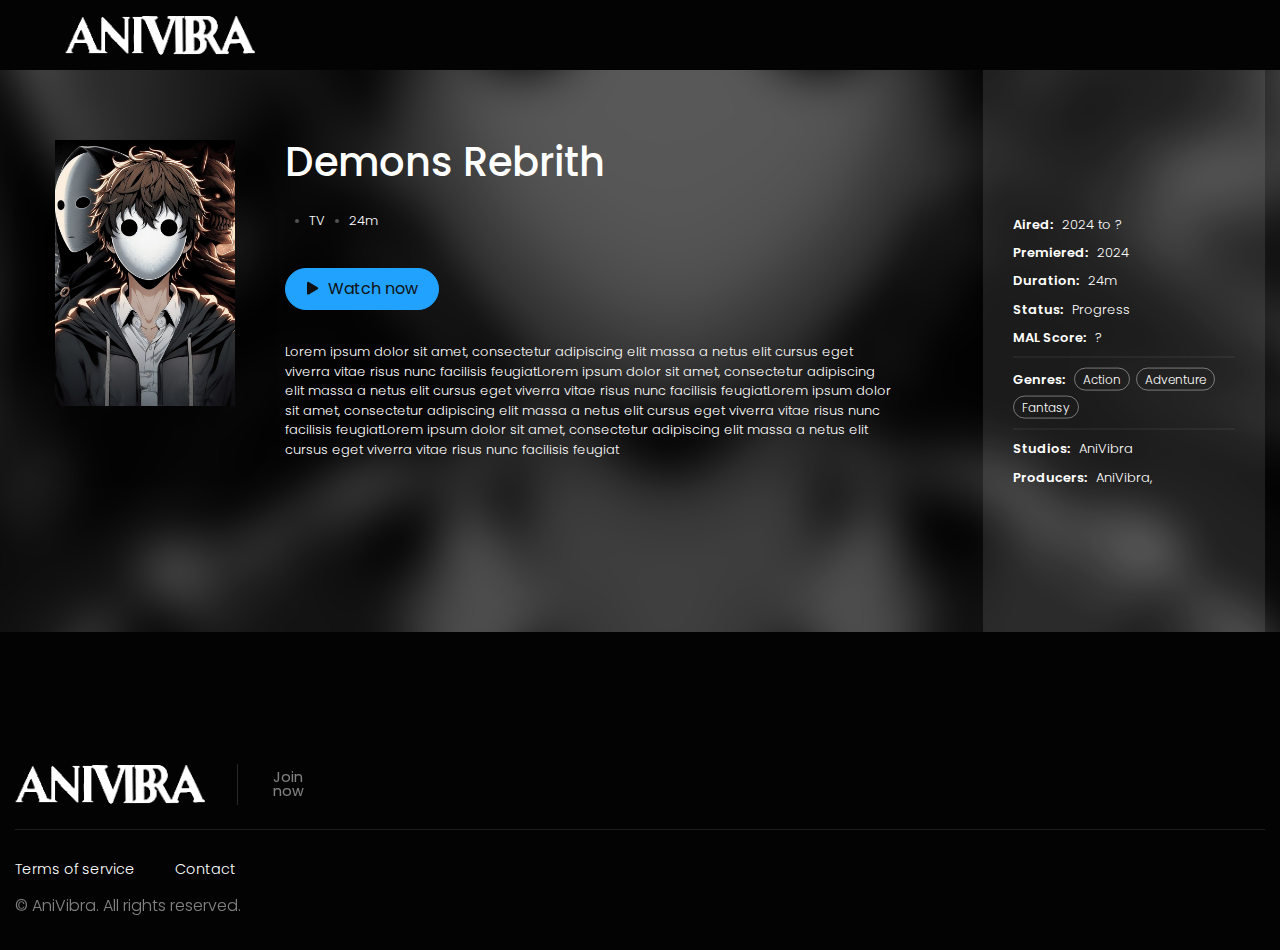
==== src/html/dr.html @ 93835336 "Add files via upload" ====
<!DOCTYPE html>
<html lang="en">
<head>
    <title>Watch Demon Rebrith English Sub/Dub online Free on AniVibra</title>
<meta http-equiv="Content-Type" content="text/html; charset=UTF-8"/>
<meta name="robots" content="index,follow"/>
<meta http-equiv="content-language" content="en"/>
<meta name="description" content="Best site to Demon Rebirth Leveling English Sub/Dub online Free and download Demon Rebirth English Sub/Dub anime."/>
<meta name="keywords" content="Demon Rebirth English Sub/Dub, free Demon Rebirth online, Demon Rebirth Leveling online, watch Demon Rebirth free, download Demon Rebirth anime, download Demon Rebirth free"/>
<meta property="og:type" content="website"/>
<meta property="og:url" content="https://anivibra.to/Demon-Rebirth"/>
<meta property="og:title" content="Watch Demon Rebirth English Sub/Dub online Free on AniVibra"/>
<meta property="og:image" content="https://aniwatchtv.to/images/capture.png"/>
<meta property="og:image:width" content="650">
<meta property="og:image:height" content="350">
<meta property="og:description" content="Offical site to watch Demon Rebirth online Free and download Demon Rebirth English Sub/Dub anime."/>
<meta name="viewport" content="width=device-width, initial-scale=1, minimum-scale=1, maximum-scale=1"/>
<meta name="apple-mobile-web-app-status-bar" content="#202125">
<meta name="theme-color" content="#202125">
<link rel="shortcut icon" href="/images/favicon.png?v=0.1" type="image/x-icon"/>
<link rel="apple-touch-icon" sizes="180x180" href="/favicon_io/apple-touch-icon.png">
<link rel="icon" type="image/png" sizes="32x32" href="/favicon_io/favicon-32x32.png">
<link rel="icon" type="image/png" sizes="16x16" href="/favicon_io/favicon-16x16.png">
<link rel="mask-icon" href="/favicon_io/favicon-32x32.png" color="#5bbad5">
<meta name="msapplication-TileColor" content="#da532c">
<link rel="icon" sizes="192x192" href="/favicon_io/android-chrome-192x192.png">
<link rel="icon" sizes="512x512" href="/favicon_io/android-chrome-512x512.png">
<link rel="manifest" href="/favicon_io/site.webmanifest">
<!-- Google tag (gtag.js) -->

   
    <script>
        window.dataLayer = window.dataLayer || [];
        function gtag(){dataLayer.push(arguments);}
        gtag('js', new Date());

        gtag('config', 'G-TDZ1PKD2GH');
    </script>
    <!-- Yandex.Metrika counter -->
  

<!--Begin: Stylesheet-->
<link rel="stylesheet" href="https://stackpath.bootstrapcdn.com/bootstrap/4.4.1/css/bootstrap.min.css">
<link rel="stylesheet" href="https://cdn.jsdelivr.net/npm/bootstrap-icons@1.10.3/font/bootstrap-icons.css">
<link rel="stylesheet" href="https://use.fontawesome.com/releases/v5.3.1/css/all.css">
<link rel="stylesheet" href="https://fonts.googleapis.com/icon?family=Material+Icons">
<link rel="stylesheet" href="/src/css/ss.css">
<!--End: Stylesheet-->
    <!--    <script src="https://video-serve.com/vidjs?tid=959171"></script>-->
</head>
<body>


        </li>
    </ul>
    <div class="clearfix"></div>
</div>
<div id="wrapper" data-id="18718" data-page="detail">
    <div id="header" class="">
    <div class="container">
      
        <a href="/src/html/inde.html" id="logo">
            <img src="/src/images/header.png" alt="AniWatch">
            <div class="clearfix"></div>
        </a>
       
        <div class="header-group">
          
        </div>
        
            <div id="pick_menu">
                <div class="pick_menu-ul">
                    <ul class="ulclear">
                        <li class="pmu-item pmu-item-home">
                            <a class="pmu-item-icon" href="/src/html/inde.html" title="Home">
                                <img src="/images/pick-home.svg" data-toggle="tooltip" data-placement="right"
                                     title="Home">
                            </a>
                        </li>
                        <li class="pmu-item pmu-item-movies">
                            <a class="pmu-item-icon" href="/movie" title="Movies">
                                <img src="/images/pick-movies.svg" data-toggle="tooltip" data-placement="right"
                                     title="Movies">
                            </a>
                        </li>
                        <li class="pmu-item pmu-item-show">
                            <a class="pmu-item-icon" href="/tv" title="TV Series">
                                <img src="/images/pick-show.svg" data-toggle="tooltip" data-placement="right"
                                     title="TV Series">
                            </a>
                       
                        </li>
                    </ul>
                </div>
            </div>
        
        <div id="header_right"></div>
      
        <div class="clearfix"></div>
    </div>
</div>
<div class="clearfix"></div>
    <!--Begin: Main-->
    <div id="main-wrapper" class="layout-page layout-page-detail">
        <!-- Detail -->
        <div id="ani_detail">
            <div class="ani_detail-stage">
                <div class="container">
                    <div class="anis-cover-wrap">
                        <div class="anis-cover"
                             style="background-image: url(/src/images/br1.png)"></div>
                    </div>
                    <div class="anis-content">
                        <div class="anisc-poster">
                            <div class="film-poster">
                                
                                <img src="/src/images/br1.png" class="film-poster-img">
                                
                                  
                                
                            </div>
                        </div>
                        <div class="anisc-detail">
                            <div class="prebreadcrumb">
                                <nav aria-label="breadcrumb">
                             
                                </nav>
                            </div>
                            <h2 class="film-name dynamic-name"
                                data-jname="Ore dake Level Up na Ken">Demons Rebrith</h2>
                            <div id="mal-sync"></div>
                            <div class="film-stats">
                                <div class="tick">


    <span class="dot"></span>
    <span class="item">TV</span>
    <span class="dot"></span>
    <span class="item">24m</span>
    <div class="clearfix"></div>
</div>
                            </div>

                            <div class="film-buttons">
                                
                                    <a href="/src/html/inde.html"
                                       class="btn btn-radius btn-primary btn-play"><i
                                                class="fas fa-play mr-2"></i>Watch now</a>
                                
                                <div class="dr-fav" id="watch-list-content"></div>
                            </div>
                            <div class="film-description m-hide">
                                <div class="text">
                                    Lorem ipsum dolor sit amet, consectetur adipiscing elit massa a netus elit cursus eget viverra vitae risus nunc facilisis feugiatLorem ipsum dolor sit amet, consectetur adipiscing elit massa a netus elit cursus eget viverra vitae risus nunc facilisis feugiatLorem ipsum dolor sit amet, consectetur adipiscing elit massa a netus elit cursus eget viverra vitae risus nunc facilisis feugiatLorem ipsum dolor sit amet, consectetur adipiscing elit massa a netus elit cursus eget viverra vitae risus nunc facilisis feugiat
                                </div>
                            </div>
                            
                            <div class="share-buttons share-buttons-min mt-3">
                                <div class="share-buttons-block" style="padding-bottom: 0 !important;">
                                    <div class="share-icon"></div>
                                    <div class="sbb-title mr-3">
                                        
                                     
                                    </div>
                                    
                                    <div class="clearfix"></div>
                                </div>
                            </div>
                        </div>
                        <div class="anisc-info-wrap">
                            <div class="anisc-info">
                                <div class="item item-title w-hide">
                                    <span class="item-head">Overview:</span>
                                    <div class="text">
                                        Ten years ago, "the Gate" appeared and connected the real world with the realm of magic and monsters. To combat these vile beasts, ordinary people received superhuman powers and became known as "Hunters." Twenty-year-old Sung Jin-Woo is one such Hunter, but he is known as the "World's Weakest," owing to his pathetic power compared to even a measly E-Rank. Still, he hunts monsters tirelessly in low-rank Gates to pay for his mother's medical bills.  However, this miserable lifestyle changes when Jin-Woo—believing himself to be the only one left to die in a mission gone terribly wrong—awakens in a hospital three days later to find a mysterious screen floating in front of him. This "Quest Log" demands that Jin-Woo completes an unrealistic and intense training program, or face an appropriate penalty. Initially reluctant to comply because of the quest's rigor, Jin-Woo soon finds that it may just transform him into one of the world's most fearsome Hunters.
                                    </div>
                                </div>
                               
                                
                                   
                                
                                <div class="item item-title">
                                    <span class="item-head">Aired:</span>
                                    <span class="name">2024 to ?</span>
                                </div>
                                <div class="item item-title">
                                    <span class="item-head">Premiered:</span>
                                    <span class="name"> 2024</span>
                                </div>
                                <div class="item item-title">
                                    <span class="item-head">Duration:</span>
                                    <span class="name">24m</span>
                                </div>
                                <div class="item item-title">
                                    <span class="item-head">Status:</span>
                                    <span class="name">Progress</span>
                                </div>
                                <div class="item item-title">
                                    <span class="item-head">MAL Score:</span>
                                    <span class="name">?</span>
                                </div>
                                
                                    <div class="item item-list">
                                        <span class="item-head">Genres:</span>
                                        
                                            <a href="/genre/action"
                                               title="Action">Action</a>
                                        
                                            <a href="/genre/adventure"
                                               title="Adventure">Adventure</a>
                                        
                                            <a href="/genre/fantasy"
                                               title="Fantasy">Fantasy</a>
                                        
                                    </div>
                                
                                
                                    <div class="item item-title">
                                        <span class="item-head">Studios:</span>
                                        
                                            <a class="name"
                                               href="/producer/a-1-pictures">AniVibra</a>
                                        
                                    </div>
                                
                                
                                    <div class="item item-title">
                                        <span class="item-head">Producers:</span>
                                        
                                            <a class="name"
                                               href="/producer/aniplex">AniVibra</a>,
                                      
                                    </div>
                            
           


                            </div>
                            <div class="clearfix"></div>
                        </div>
                    </div>
                </section>
                <div class="clearfix"></div>
            </div>
           
    
</section>
            </div>
            <div class="clearfix"></div>
        </div>
    </div>
    <div id="footer">
    <div id="footer-about">
        <div class="container">
            <div class="footer-top">
                <a href="/src/html/inde.html" class="footer-logo">
                    <img src="/src/images/header.png" alt="AniWatch">
                    <div class="clearfix"></div>
                </a>
                <div class="footer-joingroup">
                    <div class="anw-group">
                        <div class="zrg-title"><span class="top">Join now</span><span
                                    class="bottom">AniWatch Group</span>
                        </div>
                        <div class="zrg-list">
                            <div class="item"><a href="#" target="_blank"
                                                 
                        
                                 class=><i ></i></a>
                            </div>
                            <div class="item"><a href="https://twitter.com/AniwatchTV" target="_blank"
                                               ></i></a>
                            </div>
                        </div>
                        <div class="clearfix"></div>
                    </div>
                </div>
                <div class="clearfix"></div>
            </div>
            <div class="footer-az">
              
                <div class="clearfix"></div>
            </div>
            <div class="footer-links">
                <ul class="ulclear">
                    <li><a href="/terms" title="Terms of service">Terms of service</a></li>

                    <li><a href="/contact" title="Contact">Contact</a></li>

                </ul>
                <div class="clearfix"></div>
            </div>
           
            <p class="copyright">© AniVibra. All rights reserved.</p>
        </div>
    </div>
</div>
<div class="modal fade premodal" id="actionModal" tabindex="-1" aria-labelledby="exampleModalLabel"
     aria-hidden="true"></div>
<div id="totop"><i class="fas fa-chevron-up"></i></div>
</div>
<!--Begin: Modal-->
<div class="modal fade premodal premodal-video" id="modalpromotion" tabindex="-1" role="dialog"
     aria-labelledby="modalpromotiontitle" aria-hidden="true">
    <div class="modal-dialog modal-dialog-centered" role="document">
        <div class="modal-content">
            <div class="modal-header">
                <h5 class="modal-title"></h5>
                <button type="button" class="close" data-dismiss="modal" aria-label="Close">
                    <span aria-hidden="true">&times;</span>
                </button>
            </div>
            <div class="modal-body">
                <div class="embed-responsive embed-responsive-16by9">
                    <iframe class="embed-responsive-item" src="" id="if-promotion-src"
                            allowfullscreen></iframe>
                </div>
            </div>
        </div>
    </div>
</div>
<div class="modal fade premodal premodal-login" id="modallogin" tabindex="-1" role="dialog"
     aria-labelledby="modallogintitle" aria-hidden="true">
    <div class="modal-dialog modal-dialog-centered" role="document">
        <div class="modal-content">
            <div class="tab-content">
                <div id="modal-tab-login" class="tab-pane active">
                    <div class="modal-header">
                        <h5 class="modal-title" id="modallogintitle">Welcome back!</h5>
                        <button type="button" class="close" data-dismiss="modal" aria-label="Close">
                            <span aria-hidden="true">&times;</span>
                        </button>
                    </div>
                    <div class="modal-body">
                        <div class="alert alert-danger mb-3" id="login-error" style="display: none;"></div>
                        <form class="preform" id="login-form" method="post">
                            <div class="form-group">
                                <label class="prelabel" for="email">Email address</label>
                                <input type="email" class="form-control" id="email" placeholder="name@email.com" name="email" required>
                            </div>
                            <div class="form-group">
                                <label class="prelabel" for="password">Password</label>
                                <input type="password" class="form-control" id="password" placeholder="Password" name="password" required>
                            </div>
                            <div class="form-check custom-control custom-checkbox">
                                <div class="float-left">
                                    <input type="checkbox" class="custom-control-input" name="remember" value="1" id="remember" checked>
                                    <label class="custom-control-label" for="remember">Remember me</label>
                                </div>
                                <div class="float-right">
                                    <a href="javascript:;" class="link-highlight text-forgot forgot-tab-link">Forgot password?</a>
                                </div>
                                <div class="clearfix"></div>
                            </div>
                            <div data-theme="dark" class="g-recaptcha mb-3 mt-3" id="login-recaptcha"></div>
                            <div class="form-group login-btn mb-0">
                                <button id="btn-login" class="btn btn-primary btn-block">Login</button>
                                <div class="loading-relative" id="login-loading" style="display: none;">
                                    <div class="loading">
                                        <div class="span1"></div>
                                        <div class="span2"></div>
                                        <div class="span3"></div>
                                    </div>
                                </div>
                            </div>
                        </form>
                    </div>
                    <div class="modal-footer text-center">
                        Don't have an account? <a class="link-highlight register-tab-link" title="Register">Register</a> or <a class="link-highlight verify-tab-link" title="Account Verification">Verify</a>
                    </div>
                </div>
                <div id="modal-tab-register" class="tab-pane fade">
                    <div class="modal-header">
                        <h5 class="modal-title" id="modallogintitle2">Create an Account</h5>
                        <button type="button" class="close" data-dismiss="modal" aria-label="Close">
                            <span aria-hidden="true">&times;</span>
                        </button>
                    </div>
                    <div class="modal-body">
                        <div class="alert alert-danger mb-3" id="register-error" style="display: none;"></div>
                        <div class="alert alert-success mb-3" id="register-success" style="display: none;">
                            An email has been sent to your email address containing an activation link. Please check your email and click on the link to activate your account (It may get in the email spam box).
                        </div>
                        <form class="preform" method="post" id="register-form">
                            <div class="form-group">
                                <label class="prelabel" for="re-username">Your name</label>
                                <input type="text" class="form-control" id="re-username" placeholder="Name" name="name" required>
                            </div>
                            <div class="form-group">
                                <label class="prelabel" for="re-email">Email address</label>
                                <input type="email" class="form-control" id="re-email" placeholder="name@email.com" name="email" required>
                            </div>
                            <div class="form-group">
                                <label class="prelabel" for="re-password">Password</label>
                                <input type="password" class="form-control" id="re-password" placeholder="Password" name="password" required>
                            </div>
                            <div class="form-group">
                                <label class="prelabel" for="re-confirmpassword">Confirm Password</label>
                                <input type="password" class="form-control" id="re-confirmpassword"
                                       placeholder="Confirm Password" required>
                            </div>
                            <div data-theme="dark" class="g-recaptcha mb-3" id="register-recaptcha"></div>
                            <div class="form-group login-btn mb-0">
                                <button id="btn-register" class="btn btn-primary btn-block">Register</button>
                                <div class="loading-relative" id="register-loading" style="display: none;">
                                    <div class="loading">
                                        <div class="span1"></div>
                                        <div class="span2"></div>
                                        <div class="span3"></div>
                                    </div>
                                </div>
                            </div>
                        </form>
                    </div>
                    <div class="modal-footer text-center">
                        Have an account? <a class="link-highlight login-tab-link" title="Login">Login</a>
                    </div>
                </div>
                <div id="modal-tab-forgot" class="tab-pane fade">
                    <div class="modal-header">
                        <h5 class="modal-title" id="modallogintitle3">Reset Password</h5>
                        <button type="button" class="close" data-dismiss="modal" aria-label="Close">
                            <span aria-hidden="true">&times;</span>
                        </button>
                    </div>
                    <div class="modal-body" style="padding-bottom: 20px;">
                        <form class="preform" method="post" id="forgot-form">
                            <div class="alert alert-success mb-3" id="forgot-success" style="display:none"></div>
                            <div class="alert alert-danger mb-3" id="forgot-error" style="display:none"></div>
                            <div class="form-group">
                                <label class="prelabel" for="forgot-email">Your Email</label>
                                <input required type="text" class="form-control" id="forgot-email" name="email" placeholder="name@email.com">
                            </div>
                            <div data-theme="dark" class="g-recaptcha mb-3" id="forgot-recaptcha"></div>
                            <div class="form-group login-btn mb-0">
                                <button class="btn btn-primary btn-block">Submit</button>
                                <div class="loading-relative" id="forgot-loading" style="display: none;">
                                    <div class="loading">
                                        <div class="span1"></div>
                                        <div class="span2"></div>
                                        <div class="span3"></div>
                                    </div>
                                </div>
                            </div>
                        </form>
                    </div>
                    <div class="modal-footer text-center">
                        <a class="link-highlight login-tab-link" title=""><i class="fas fa-angle-left mr-2"></i>Back to Sign-in</a>
                    </div>
                </div>
                <div id="modal-tab-verify" class="tab-pane fade">
                    <div class="modal-header">
                        <h5 class="modal-title" id="modallogintitle3">Send Verification Email</h5>
                        <button type="button" class="close" data-dismiss="modal" aria-label="Close">
                            <span aria-hidden="true">&times;</span>
                        </button>
                    </div>
                    <div class="modal-body" style="padding-bottom: 20px;">
                        <form class="preform" method="post" id="verify-form">
                            <div class="alert alert-success mb-3" id="verify-success" style="display:none"></div>
                            <div class="alert alert-danger mb-3" id="verify-error" style="display:none"></div>
                            <div class="form-group">
                                <label class="prelabel" for="verify-email">Your Email</label>
                                <input required type="text" class="form-control" id="verify-email" name="email" placeholder="name@email.com">
                            </div>
                            <div data-theme="dark" class="g-recaptcha mb-3" id="verify-recaptcha"></div>
                            <div class="form-group login-btn mb-0">
                                <button class="btn btn-primary btn-block">Submit</button>
                                <div class="loading-relative" id="verify-loading" style="display: none;">
                                    <div class="loading">
                                        <div class="span1"></div>
                                        <div class="span2"></div>
                                        <div class="span3"></div>
                                    </div>
                                </div>
                            </div>
                        </form>
                    </div>
                    <div class="modal-footer text-center">
                        <a class="link-highlight login-tab-link" title=""><i class="fas fa-angle-left mr-2"></i>Back to Sign-in</a>
                    </div>
                </div>
            </div>
        </div>
    </div>
</div>
<div class="modal fade premodal premodal-characters" id="modalcharacters" tabindex="-1" role="dialog"
     aria-labelledby="modalcharacterstitle" aria-hidden="true">
    <div class="modal-dialog modal-dialog-centered" role="document">
        <div class="modal-content">
            <div class="modal-header">
                <h5 class="modal-title text-left" id="modalcharacterstitle">Characters & Voice Actors</h5>
                <button type="button" class="close" data-dismiss="modal" aria-label="Close">
                    <span aria-hidden="true">&times;</span>
                </button>
            </div>
            <div class="modal-body">
                <div class="modal-characters">
                    <div id="characters-content"></div>
                </div>
            </div>
        </div>
    </div>
</div>
<!--End: Modal-->

    <script>var recaptchaSiteKey = '6Ldh6vAmAAAAAH7BbCmHGKNabF4g0Mk5_dIleJm_',
            recaptchaV2SiteKey = '6Lfz6fAmAAAAAKZdTpHpGUfe5OUYvosjXcpasbCd';</script>
    <script src="https://www.google.com/recaptcha/  .js?render=6Ldh6vAmAAAAAH7BbCmHGKNabF4g0Mk5_dIleJm_&hl=en"></script>

<script type="text/javascript"
       
        async="async"></script>
<script src="https://cdn.socket.io/4.5.4/socket.io.min.js"
        integrity="sha384-/KNQL8Nu5gCHLqwqfQjA689Hhoqgi2S84SNUxC3roTe4EhJ9AfLkp8QiQcU8AMzI"
        crossorigin="anonymous"></script>
<script type="text/javascript" src="/js/app.min.js?v=1.4"></script>
<script>
    if ('serviceWorker' in navigator) {
        window.addEventListener('load', function () {
            navigator.serviceWorker.register('/sw.js?v=0.5');
        });
    }
    $('.anime-request-link').click(function (e) {
        e.preventDefault();
        if (isLoggedIn) {
            window.location.href = $(this).attr('href');
        } else {
            $('#modallogin').modal('show');
        }
    });
</script>


<script id="syncData" type="application/json">
    {
        "page":"anime",
        "name":"Solo Leveling",
        "anime_id":"18718",
        "mal_id":"52299",
        "anilist_id":"151807",
        "series_url":"https://aniwatchtv.to/solo-leveling-18718",
        "selector_position":"#mal-sync"
    }
</script>
<script>
    $('.block_area-promotions-list .item').click(function () {
        $('#if-promotion-src').attr('src', $(this).data('src'));
        $('#modalpromotion .modal-title').text($(this).data('title'));
    });
    $('#modalpromotion').on('hide.bs.modal', function () {
        $('#if-promotion-src').attr('src', '');
    });
</script>
 <script>// Disable right-click context menu
    document.addEventListener('contextmenu', function(e) {
      e.preventDefault();
    });
    
    // Disable F12 key, Ctrl+Shift+I, Ctrl+Shift+J, Ctrl+Shift+C, and Ctrl+U
    document.onkeydown = function(e) {
      if (e.key === 'F12' || (e.ctrlKey && e.shiftKey && (e.key === 'I' || e.key === 'J' || e.key === 'C')) || (e.ctrlKey && e.key === 'U')) {
        e.preventDefault();
        return false;
      }
    };</script>
 
</script>
</body>
</html>
---- src/css/ss.css ----
@charset "utf-8";@import url(https://fonts.googleapis.com/css2?family=Poppins:wght@300;400;500;600&display=swap);html {
    position: relative
}

body {
    background: #030303;
    font-family: Poppins,Arial;
    color: #fff;
    font-size: 16px;
    line-height: 1.5em;
    font-weight: 300;
    padding: 0;
    margin: 0;
    -webkit-text-size-adjust: none
}

a {
    color: #fff;
    text-decoration: none!important;
    outline: 0;
    -moz-outline: none
}

a:hover {
    color: #21a2ff
}

.btn,button {
    font-weight: 400;
    font-size: 16px;
    padding: .5rem 1rem
}

.btn-sm {
    font-size: 14px
}

.btn-lg {
    font-size: 18px
}

b,strong {
    font-weight: 500
}

h1,h2,h3,h4,h5,h6 {
    font-weight: 500
}

.btn-radius {
    border-radius: 30px
}

.btn-focus,.btn-primary,.btn-tab.active {
    background: #21a2ff!important;
    color: #111!important;
    border-color: #21a2ff!important;
    box-shadow: none!important
}

.btn-focus:hover,.btn-primary:hover,.btn-tab.active:hover {
    background: #21a2ff!important;
    border-color: #21a2ff!important
}

.btn-secondary,.btn-tab {
    background: #56565b!important;
    border-color: #56565b!important;
    color: #fff
}

.btn-secondary:hover,.btn-tab:hover {
    background: #6a6a71!important;
    border-color: #6a6a71!important
}

.btn-blank {
    background: 0 0;
    color: #aaa
}

.btn-blank:hover {
    background: rgba(255,255,255,.1);
    color: #fff
}

.btn-tab {
    font-size: 14px;
    padding-left: 15px;
    padding-right: 15px
}

.btn-light {
    background: #fff;
    border-color: #fff;
    color: #111!important
}

.btn-trans {
    background: 0 0!important;
    color: #fff!important
}

.btn-clear {
    padding: 0!important;
    background: 0 0!important;
    box-shadow: none!important;
    color: #fff!important;
    opacity: .5
}

.btn-clear:hover {
    opacity: .8
}

.sbtn-sm {
    padding: .4rem .8rem;
    font-size: 13px;
    border-radius: .3rem
}

.sbtn {
    padding: .6rem 1rem;
    font-size: 14px;
    border-radius: .4rem
}

.dot {
    width: 4px;
    height: 4px;
    border-radius: 50%;
    background: rgba(255,255,255,.3);
    display: inline-block;
    margin: 3px 6px
}

.h2-heading {
    font-size: 2em!important;
    margin-bottom: 0
}

.mb-0 {
    margin-bottom: 0!important
}

.center-block.pending-block .username,.chatbox_-room .item .ic_text .name,.chatbox_-room .item.item-user strong,.live__-wrap .item .live-info .owner .uc-info strong,.ls___-detail .live-owner .user-created .uc-name {
    text-overflow: ellipsis;
    white-space: nowrap;
    overflow: hidden;
    max-width: 100%
}

.iframe16x9 {
    width: 100%;
    position: relative;
    padding-bottom: 56.25%
}

.iframe16x9 iframe {
    position: absolute;
    top: 0;
    left: 0;
    right: 0;
    bottom: 0;
    width: 100%!important;
    height: 100%!important
}

.film-poster-ahref i,.film-poster-ahref:after,.film-poster-ahref:before,.film-poster-img,.preform.preform-dark .form-control,.trending-list {
    transition: all .5s ease 0s;
    -webkit-transition: all .5s ease 0s;
    -moz-transition: all .5s ease 0s
}

#header.header-home,#sidebar_menu,.block-rating .button-rate,.film-poster-ahref:after,.flw-item,.live-thumbnail-img,.lv-list .item,.profile-avatar,.rep-in .btn i,.toggle-onoff,.toggle-onoff>span,div.detail .is-info>div {
    transition: all .2s ease 0s;
    -webkit-transition: all .2s ease 0s;
    -moz-transition: all .2s ease 0s
}

.block_area,.film-poster,.nav-item,.nav-item>a,.search-content input.search-input {
    position: relative
}

.film-poster {
    width: 100%;
    padding-bottom: 148%;
    position: relative;
    overflow: hidden;
    background-color: rgba(255,255,255,.1);
    display: block
}

.film-poster .film-poster-img,.item-cover-img {
    position: absolute;
    width: 100%;
    height: 100%;
    object-fit: cover;
    left: 0;
    top: 0;
    right: 0;
    bottom: 0
}

.highlight-text {
    color: #ffdd95
}

.mat-icon {
    display: inline-flex;
    vertical-align: bottom
}

.zrc-icon {
    width: 16px;
    line-height: 16px;
    text-align: center;
    display: inline-block;
    border-radius: 50%;
    background-color: #777;
    box-shadow: 0 0 3px 3px #aaa inset;
    color: #fff;
    font-weight: 700;
    font-size: 10px
}

.zrc-icon:before {
    content: "Z";
    font-style: normal
}

.container {
    max-width: 1800px;
    width: 100%
}

#wrapper {
    width: 100%;
    position: relative;
    margin: 0 auto;
    padding-top: 100px;
    overflow-y: hidden
}

#header {
    background: #030303;
    height: 70px;
    position: fixed;
    top: 0;
    left: 0;
    right: 0;
    z-index: 102;
    padding: 0;
    backdrop-filter: blur(10px)
}

#header .container {
    position: relative;
    padding-left: 15px
}

#header #logo {
    display: block;
    height: 40px;
    margin: 15px 25px 15px 50px;
    float: left
}

#header #logo img {
    height: 100%;
    width: auto
}

#header #logo span {
    line-height: 40px;
    font-size: 20px;
    font-weight: 600;
    color: #fff!important
}

#mobile_menu {
    padding: 0;
    color: #fff;
    cursor: pointer;
    position: absolute;
    top: 15px;
    z-index: 4;
    width: 40px;
    height: 40px;
    text-align: center;
    left: 6px;
    background: 0 0;
    border-radius: 3px
}

#mobile_menu.active i,#mobile_search.active i {
    color: #ffdd95
}

#mobile_menu i {
    font-size: 24px;
    line-height: 40px;
    height: 40px
}

#mobile_search {
    float: right;
    position: relative;
    width: 30px;
    height: 30px;
    margin: 20px 5px;
    text-align: center;
    display: none;
    cursor: pointer
}

#mobile_search i {
    font-size: 20px;
    line-height: 30px;
    height: 30px
}

#header_menu {
    height: 65px;
    margin: 0;
    float: left
}

#header_menu .container {
    position: relative
}

#header_menu ul.header_menu-list {
    list-style: none;
    padding: 0;
    display: block
}

#header_menu ul.header_menu-list .nav-item {
    display: inline-block;
    margin: 0 5px;
    position: relative
}

#header_menu ul.header_menu-list .nav-item>a {
    height: 65px;
    line-height: 65px;
    margin: 0;
    padding: 0 20px;
    color: #fff;
    display: inline-block;
    font-size: 14px;
    font-weight: 400;
    letter-spacing: 1px;
    text-transform: uppercase
}

#header_menu ul.header_menu-list .nav-item:hover>a {
    color: #ffdd95
}

#header_menu ul.header_menu-list .nav-item.active>a:before {
    content: "";
    width: 100%;
    height: 3px;
    background: #ffdd95;
    position: absolute;
    bottom: 0;
    left: 0;
    right: 0
}

#header_menu .header_menu-sub {
    position: absolute;
    top: 65px;
    left: 0;
    width: 700px;
    background: #333;
    z-index: 102;
    box-shadow: 0 0 3px rgba(0,0,0,.1)
}

#header_menu .header_menu-sub ul.sub-menu {
    padding: 10px;
    text-align: left;
    list-style: none;
    overflow: hidden;
    margin-left: -1%;
    margin-right: -1%
}

#header_menu .header_menu-sub ul.sub-menu li {
    width: 23%;
    float: left;
    margin: 0 1%
}

#header_menu .header_menu-sub ul.sub-menu li a {
    height: 30px;
    color: #ccc;
    line-height: 30px;
    padding: 0 10px;
    display: block;
    font-size: 15px;
    white-space: nowrap;
    max-width: 100%;
    overflow: hidden;
    text-overflow: ellipsis
}

#header_menu .header_menu-sub ul.sub-menu li:hover a {
    background: #ffdd95;
    color: #111!important
}

.header-group {
    float: left;
    height: 40px;
    margin: 15px 0;
    margin-left: 30px;
    text-align: left
}

.anw-group {
    position: relative
}

.anw-group .zrg-title {
    float: left;
    margin-right: 20px
}

.anw-group .zrg-title .top {
    display: block;
    margin-bottom: 0;
    font-weight: 400;
    opacity: .5;
    width: 38px;
    line-height: 1;
    padding: 6px 0
}

.anw-group .zrg-title .bottom {
    font-weight: 600;
    color: #fff;
    text-transform: uppercase;
    margin-top: 3px;
    display: none
}

.anw-group .zrg-list {
    float: left;
    height: 40px;
    display: flex;
    justify-content: left;
    align-items: center
}

.anw-group .zrg-list .item {
    margin-right: 5px;
    flex-shrink: 0
}

.anw-group .zrg-list .item .zr-social-button {
    display: inline-block;
    height: 32px;
    width: 32px;
    text-align: center;
    padding: 0;
    background: rgba(255,255,255,.1);
    border-radius: 50px
}

.anw-group .zrg-list .item .zr-social-button.dc-btn {
    background: #6f85d5;
    color: #fff
}

.anw-group .zrg-list .item .zr-social-button.tl-btn {
    background: #08c;
    color: #fff
}

.anw-group .zrg-list .item .zr-social-button.rd-btn {
    background: #ff3c1f;
    color: #fff
}

.anw-group .zrg-list .item .zr-social-button.tw-btn {
    background: #1d9bf0;
    color: #fff
}

.anw-group .zrg-list .item i {
    font-size: 16px;
    line-height: 32px;
    vertical-align: text-bottom
}

#header_right {
    float: right;
    padding: 15px 0
}

#header_right #search-toggle {
    display: inline-block
}

#header .btn-user {
    height: 40px;
    line-height: 40px;
    font-weight: 600;
    padding: 0 15px;
    margin-left: 15px
}

#header.active {
    z-index: 102
}

#header .btn-on-header:hover {
    background: 0 0;
    color: #ffdd95!important
}

#header #search-toggle .btn-on-header {
    font-size: 20px
}

#header #search-toggle.active .btn-on-header {
    background: #ffdd95;
    color: #111
}

#pick_menu {
    position: absolute;
    top: 160px;
    left: 5px;
    text-align: center;
    padding: 5px 10px;
    width: 40px;
    border-radius: 50px;
    background: rgba(255,255,255,.2);
    display: none
}

#pick_menu .pmu-item {
    margin: 15px 0;
    display: inline-block;
    width: 100%
}

#pick_menu .pmu-item .pmu-item-icon {
    width: 20px;
    height: 20px;
    display: inline-block;
    opacity: .5
}

#pick_menu .pmu-item .pmu-item-icon:hover {
    opacity: 1
}

.header_right-user.logged .btn-avatar {
    width: 40px;
    height: 40px;
    margin: 0 5px;
    border-radius: 50%;
    padding: 0;
    border: none;
    cursor: pointer;
    background: #23a7ff
}

.header_right-user.logged .btn-avatar span {
    font-weight: 600;
    font-size: 1.2em;
    line-height: 31px;
    color: #fff
}

.header_right-user.logged .btn-user-avatar {
    width: 40px;
    height: 40px;
    margin: 0 5px;
    cursor: pointer;
    position: relative
}

.header_right-user.logged .btn-user-avatar .profile-avatar {
    width: 100%;
    height: 100%
}

.header_right-user.logged .dropdown-menu {
    left: auto;
    right: 0;
    top: 110%;
    font-size: 14px
}

.header_right-user.logged .dropdown-menu .dropdown-item {
    padding: 7px 20px
}

.dropdown-item-user .avatar {
    width: 40px;
    height: 40px;
    border-radius: 50%;
    overflow: hidden;
    position: relative;
    float: left;
    display: none
}

.dropdown-item-user .avatar img {
    object-fit: cover;
    position: absolute;
    width: 100%;
    height: 100%
}

.dropdown-item-user .user-detail .name {
    font-size: 14px;
    font-weight: 600;
    margin-bottom: 5px;
    color: #ffdd95
}

.header_right-user.logged .dropdown-menu {
    width: 300px;
    position: absolute;
    box-shadow: 0 5px 5px rgba(0,0,0,.05);
    background-color: rgba(36,36,40,.95);
    backdrop-filter: blur(10px);
    -webkit-backdrop-filter: blur(10px);
    color: #fff;
    padding: 0;
    margin: 0;
    padding-bottom: 10px;
    border-radius: 1rem;
    border: 1px solid rgba(255,255,255,.1);
    overflow: hidden
}

.header_right-user.logged .dropdown-menu .dropdown-item {
    padding: 1rem;
    background: 0 0!important
}

.header_right-user.logged .dropdown-menu .dropdown-item:hover {
    color: #ffdd95!important
}

.header_right-user.logged .dropdown-menu .dropdown-item-user {
    padding: 12px 15px
}

.header_right-user.logged .dropdown-menu .dropdown-divider {
    border-color: #eee
}

.header_right-user.logged .dropdown-menu .dropdown-item.dropdown-item-user {
    color: #fff!important
}

.header_right-user.logged .dropdown-menu .user-detail>div {
    max-width: 100%;
    text-overflow: ellipsis;
    overflow: hidden;
    white-space: nowrap
}

.hr-notifications {
    display: block;
    float: left;
    margin-right: 10px;
    position: relative
}

.hr-notifications .hrn-icon {
    width: 40px;
    height: 40px;
    cursor: pointer;
    border-radius: 50%;
    background: rgba(255,255,255,.1);
    margin: 0 5px;
    text-align: center;
    line-height: 40px;
    position: relative
}

.hr-notifications.show .hrn-icon {
    color: #ffdd95
}

.hr-notifications .hrn-icon .number {
    position: absolute;
    font-family: Arial;
    font-weight: 600;
    top: -5px;
    right: -10px;
    height: 20px;
    border-radius: 10px;
    line-height: 20px;
    min-width: 20px;
    font-size: 12px;
    padding: 0 3px;
    color: #fff;
    background: #f02849
}

.hr-notifications .hrn-icon i {
    font-size: 16px
}

#user-slot {
    float: right;
    display: flex;
    align-items: center
}

.hr-community,.hr-donate {
    float: left;
    margin: 2px 0 2px 5px
}

.hr-community .btn,.hr-donate .btn {
    line-height: 36px;
    border-radius: 20px;
    font-size: 13px;
    border: none!important;
    font-weight: 500;
    padding: 0 1rem;
    color: #000;
    box-shadow: none!important;
    background-color: #fff
}

.hr-community .btn {
    background-color: #222327;
    color: #fff
}

.hr-community .btn i {
    color: #ffdd95
}

.sb-donate {
    margin: 15px 10px
}

.sb-donate .hr-community,.sb-donate .hr-donate {
    float: none;
    margin: .5rem 0;
    width: 100%;
    display: block!important
}

.sb-donate .hr-community .btn,.sb-donate .hr-donate .btn {
    width: 100%
}

.pii {
    fill: #fff
}

.grid-menu {
    margin: 5px 15px
}

.grid-menu .dropdown-item {
    text-align: left;
    clear: none;
    color: #fff!important;
    border-radius: 20px;
    padding: 8px 18px!important;
    margin: 3px 0;
    display: inline-block
}

.grid-menu .dropdown-item i {
    font-size: 14px;
    width: 20px;
    text-align: left
}

.header_right-user.logged .dropdown-menu .grid-menu .dropdown-item {
    background-color: rgba(255,255,255,.1)!important
}

.header_right-user.logged .dropdown-menu .grid-menu .dropdown-item:hover {
    background-color: rgba(255,255,255,.2)!important
}

#search {
    width: 400px;
    margin: 15px 0;
    float: left
}

#search .form-group {
    margin-bottom: 0!important
}

.search-content {
    position: relative
}

.search-content input.search-input {
    height: 40px;
    color: #111;
    padding-right: 100px;
    padding-left: 15px;
    font-size: 14px;
    font-weight: 400;
    background: #fff;
    border-radius: 0;
    border: none;
    box-shadow: 0 3px 3px rgba(0,0,0,.05)!important
}

.search-content input.search-input:focus {
    box-shadow: 0 0 10px rgba(0,0,0,.1)
}

.search-content .search-icon {
    width: 40px;
    height: 40px;
    background: 0 0;
    border: none;
    padding: 0 10px;
    line-height: 40px;
    display: inline-block;
    color: #111;
    text-align: center;
    position: absolute;
    right: 50px;
    top: 0;
    z-index: 2
}

.search-content .filter-icon {
    height: 26px;
    cursor: pointer;
    line-height: 26px;
    font-size: .8em;
    background: #757575;
    color: #fff;
    padding: 0 6px;
    border-radius: 3px;
    position: absolute;
    right: 7px;
    top: 7px;
    z-index: 3
}

.search-content .filter-icon:hover {
    background: #828282;
    color: #fff
}

.search-content .search-content {
    position: relative
}

.search-content .search-result-pop {
    background: #414248;
    box-shadow: 0 20px 20px rgba(0,0,0,.3);
    position: absolute;
    left: 0;
    top: 41px;
    right: 0;
    z-index: 6;
    list-style: none;
    display: none
}

.search-content .search-result-pop.active {
    display: block
}

.search-content .search-result-pop .nav-item {
    display: block;
    text-align: left;
    padding: 10px;
    width: 100%;
    border-bottom: 1px dashed #5c5d63;
    cursor: pointer
}

.search-content .search-result-pop .nav-item:hover {
    background: rgba(255,255,255,.05)
}

.search-content .search-result-pop .nav-item .film-poster {
    float: left;
    width: 50px;
    padding-bottom: 70px
}

.search-content .search-result-pop .nav-item .srp-detail {
    padding-left: 65px;
    font-size: 12px
}

.search-content .search-result-pop .nav-item .srp-detail .film-name {
    font-size: 14px;
    line-height: 1.2em;
    max-width: 100%;
    margin-bottom: 5px;
    height: 18px;
    overflow: hidden;
    text-overflow: ellipsis;
    white-space: nowrap;
    font-weight: 600
}

.search-content .search-result-pop .nav-item .srp-detail .alias-name {
    font-size: 13px;
    line-height: 1.2em;
    max-width: 100%;
    margin-bottom: 5px;
    overflow: hidden;
    text-overflow: ellipsis;
    white-space: nowrap;
    color: #aaa
}

.search-content .search-result-pop .nav-item .srp-detail .film-infor span {
    color: #aaa
}

.search-content .search-result-pop .nav-bottom {
    padding: 15px;
    background: #ffdd95!important;
    font-size: 16px;
    color: #111;
    text-align: center;
    border-bottom: none
}

#header .header-home-add {
    display: none
}

.sht-heading {
    font-size: 2.2em;
    font-weight: 400;
    margin: 0 0 30px;
    color: #fff
}

.sht-heading strong {
    font-weight: 600
}

#main-wrapper {
    margin-bottom: 70px;
    min-height: calc(100vh - 350px)
}

.bah-setting .btn,.btn-in-headcat {
    margin: 4px 0
}

#suggest {
    margin-bottom: 30px;
    padding: 0;
    overflow: hidden
}

.btn-sm.btn-filter-item,.btn-sm.nl-item-btn {
    min-width: 50px;
    border-radius: 6px!important;
    font-size: 12px;
    line-height: 1em;
    padding: 8px 10px;
    float: left;
    margin: 3px 6px 3px 0;
    color: #ddd;
    border: 1px solid #4a4c55
}

.btn-sm.btn-filter-item:hover,.btn-sm.nl-item-btn:hover {
    color: #ffdd95
}

.btn-sm.btn-filter-item.active {
    border-color: #ffdd95;
    background: #3d3e39;
    color: #ffdd95
}

.btn-sm.nl-item-btn {
    border: none
}

.block_area {
    display: block;
    margin-bottom: 3rem
}

.block_area .block_area-header {
    margin-bottom: 1.5rem;
    display: block;
    width: 100%;
    display: flex;
    align-items: center;
    justify-content: space-between
}

.block_area .block_area-header .cat-heading {
    font-size: 22px!important;
    line-height: 1.3;
    font-weight: 600;
    padding: 0;
    margin: 0;
    color: #ffdd95
}

.block_area .block_area-header .viewmore .btn {
    padding: 4px 0;
    font-size: 12px;
    margin: 5px 0
}

.block_area .block_area-header .bah-sort {
    float: left;
    margin-left: 20px;
    height: 40px
}

.block_area .block_area-header .bah-sort .bhs-item {
    float: left;
    margin: 5px 0
}

.block_area .block_area-header .bah-sort .bhs-item .bhsi-name {
    line-height: 30px;
    display: block;
    cursor: pointer;
    background: #4c4f57;
    padding: 0 12px;
    border-radius: 30px;
    font-size: 12px
}

.block_area .block_area-header-tabs {
    margin-bottom: 1rem;
    display: flex;
    align-items: center
}

.block_area .block_area-header-tabs .pre-tabs {
    border-bottom: none;
    margin-top: 5px
}

.block_area .block_area-header-tabs .pre-tabs .nav-item {
    margin-bottom: 0;
    margin-right: 5px
}

.block_area_home .category_filter {
    margin-top: -10px
}

.block_area_home .btn-in-headcat {
    margin: 2px 0
}

.box-bg {
    padding: 1.5rem;
    background: #fff
}

.pre-tabs {
    border: none
}

.pre-tabs .nav-item {
    font-size: 16px;
    font-weight: 400;
    margin-right: 10px
}

.pre-tabs .nav-item .nav-link {
    padding: 15px 10px;
    line-height: 1.2em;
    font-size: 14px;
    color: #ddd;
    background: 0 0!important;
    border: none;
    border-radius: 0;
    border-bottom: 2px solid transparent
}

.pre-tabs .nav-item .nav-link:hover {
    color: #ffdd95
}

.pre-tabs .nav-item .nav-link.active {
    color: #ffdd95;
    border-color: #ffdd95
}

.pre-tabs-min {
    margin-bottom: 15px
}

.pre-tabs-min .nav-item {
    margin-right: 10px
}

.pre-tabs-min .nav-item .nav-link {
    padding: 8px 10px;
    min-width: 80px;
    text-align: center;
    border-bottom: none!important;
    font-weight: 500!important;
    background: rgba(255,255,255,.1)!important;
    border-radius: 4px
}

.pre-tabs-min .nav-item .nav-link.active {
    color: #000!important;
    background: #ffdd95!important
}

.anw-tabs {
    border-bottom: none;
    background: rgba(255,255,255,.1);
    margin: 15px 0;
    border-radius: 4px;
    overflow: hidden
}

.anw-tabs .nav-item {
    margin-bottom: 0
}

.anw-tabs .nav-item .nav-link {
    border: none;
    border-radius: 0;
    font-size: 13px;
    font-weight: 500;
    line-height: 34px;
    padding: 0 12px
}

.anw-tabs .nav-item .nav-link.active {
    background: #ffdd95;
    color: #000
}

.bah-tab-min .anw-tabs {
    margin: 2px 0 0
}

.film-poster-ahref i,.film-poster-ahref:before {
    position: absolute;
    top: 50%;
    left: 50%;
    transform: translate(-50%,-50%);
    color: #ffdd95
}

.film_list {
    display: block
}

.film_list .film_list-wrap {
    margin: -.75rem -.5rem;
    list-style: none;
    padding: 0;
    display: flex;
    flex-wrap: wrap
}

.film_list .film_list-wrap .flw-item {
    width: calc(16.66% - 1rem);
    margin: .7rem .5rem;
    position: relative
}

.film_list.film_list-continue .film_list-wrap .flw-item,.profile-list-fav .film_list.film_list-grid .film_list-wrap .flw-item {
    width: calc(20% - 1rem)
}

.flw-item .film-poster .film-poster-ahref {
    position: absolute;
    top: 0;
    left: 0;
    right: 0;
    bottom: 0;
    z-index: 3;
    display: inline-block
}

.flw-item .film-poster .film-poster-ahref:after {
    content: "";
    position: absolute;
    top: auto;
    right: 0;
    left: 0;
    bottom: 0;
    height: 100%;
    opacity: 0;
    z-index: 1;
    background-color: rgba(0,0,0,.3);
    backdrop-filter: blur(10px);
    -webkit-backdrop-filter: blur(10px)
}

.flw-item .film-poster .film-poster-ahref i {
    font-size: 30px;
    z-index: 2;
    opacity: 0;
    color: #fff
}

.flw-item .film-poster:hover .film-poster-ahref:after {
    height: 100%;
    opacity: 1
}

.flw-item .film-poster:hover .film-poster-ahref:before {
    opacity: 1
}

.flw-item .film-poster:hover .film-poster-ahref i {
    opacity: 1
}

.film_list .film_list-wrap .flw-item .film-poster {
    border-radius: 0;
    padding-bottom: 140%;
    margin-bottom: .5rem
}

.film_list .film_list-wrap .flw-item .film-poster:after {
    content: "";
    position: absolute;
    top: 40%;
    left: 0;
    right: 0;
    bottom: 0;
    z-index: 2;
    background: #2a2c31;
    background: -moz-linear-gradient(0deg,#2a2c31 0,rgba(42,44,49,0) 40%);
    background: -webkit-linear-gradient(0deg,#2a2c31 0,rgba(42,44,49,0) 40%);
    background: linear-gradient(0deg,#2a2c31 0,rgba(42,44,49,0) 40%)
}

.film_list .film_list-wrap .flw-item .film-detail {
    color: #aaa;
    font-size: .9em
}

.film_list .film_list-wrap .flw-item .film-detail .film-name {
    font-size: 1em;
    line-height: 1.3em;
    margin: 0;
    font-weight: 500;
    margin-bottom: .5rem;
    display: -webkit-box;
    -webkit-line-clamp: 1;
    -webkit-box-orient: vertical;
    overflow: hidden
}

.film_list .film_list-wrap .flw-item .film-detail .fd-infor {
    display: -webkit-box;
    -webkit-line-clamp: 1;
    -webkit-box-orient: vertical;
    overflow: hidden
}

.film_list .film_list-wrap .flw-item .film-detail .description {
    display: none
}

.film_list .film_list-wrap .flw-item .film-detail .film-infor {
    margin-bottom: 2px
}

.film-poster .tick {
    position: absolute;
    bottom: 10px;
    z-index: 10
}

.film-poster .tick.ltr {
    left: 10px
}

.film-poster .tick.rtl {
    right: 10px
}

.tick {
    display: flex;
    align-items: center
}

.tick .tick-item:first-of-type {
    border-top-left-radius: 4px;
    border-bottom-left-radius: 4px
}

.tick .tick-item:last-of-type {
    border-bottom-right-radius: 4px;
    border-top-right-radius: 4px
}

.tick .tick-item+.tick-item {
    margin-left: 2px
}

.tick-item {
    font-size: 12px!important;
    font-family: arial;
    line-height: 1;
    font-weight: 600;
    display: flex;
    align-items: center;
    padding: 0 6px;
    height: 20px;
    border-radius: 0;
    background: #fff;
    color: #111
}

.tick-item.tick-quality {
    background: #ffdd95;
    color: #111
}

.tick-item.tick-eps {
    background: rgba(238,238,238,.2);
    color: #fff
}

.tick-item.tick-dub {
    background: #e3b5cd;
    color: #111
}

.tick-item.tick-sub {
    background: #b0e3af;
    color: #111
}

.tick-item i {
    font-size: 1em!important;
    top: auto!important
}

.tick.tick-rate {
    position: absolute;
    left: 10px;
    top: 10px;
    line-height: 1.1;
    bottom: auto;
    background: #ff5700;
    color: #fff;
    font-weight: 600;
    border-radius: 5px;
    padding: 4px 6px;
    box-shadow: 0 0 5px 0 rgba(0,0,0,.3);
    min-width: 36px;
    text-align: center;
    font-size: 12px
}

.flv-list .flw-item {
    width: 100%!important;
    margin: 0 0 5px!important
}

.flv-list .flw-item .film-poster {
    width: 100px;
    padding-bottom: 148px;
    float: left;
    margin-right: 20px
}

.pre-pagination .pagination .page-item {
    margin: 5px
}

.pre-pagination .pagination .page-item .page-link {
    border-radius: 20px;
    border: none;
    background: rgba(255,255,255,.05);
    color: #999;
    font-weight: 400;
    line-height: 1em
}

.pre-pagination .pagination .page-item .page-link:hover {
    color: #ffdd95
}

.pre-pagination .pagination .page-item.active .page-link {
    background: #ffdd95;
    color: #111;
    cursor: default
}

.pre-pagination .pagination-lg .page-item .page-link {
    padding: 0 10px;
    line-height: 40px;
    font-size: 16px;
    font-weight: 600;
    border-radius: 20px;
    min-width: 40px;
    text-align: center;
    box-shadow: none!important
}

.film-list-ul {
    list-style: none;
    padding: 0
}

.modal-backdrop.show {
    background: #111;
    opacity: .9
}

.premodal .modal-content {
    border-radius: 0;
    border: none
}

.premodal-login .modal-content {
    background: #333;
    color: #fff!important
}

.premodal .modal-content .modal-header {
    border-bottom: 0;
    border-radius: 0;
    padding: 25px 30px 0;
    position: relative;
    display: block
}

.premodal .modal-content .modal-header .modal-title {
    text-align: center;
    font-weight: 600
}

.premodal .modal-content .close {
    position: absolute;
    top: -15px;
    right: -15px;
    color: #111;
    margin: 0;
    width: 30px;
    height: 30px;
    border-radius: 50%;
    background: #fff;
    z-index: 3;
    text-align: center;
    line-height: 30px;
    display: inline-block;
    padding: 0;
    opacity: 1;
    text-shadow: none
}

.premodal .modal-content .close:hover {
    opacity: 1;
    background: #ffdd95;
    color: #111
}

.premodal .modal-content .modal-body {
    padding: 20px 30px 30px
}

.premodal-login .modal-content .modal-body {
    padding: 20px 60px 30px
}

.premodal-trailer .modal-content .modal-body {
    padding: 5px
}

.premodal-trailer .modal-dialog {
    max-width: 800px
}

.premodal .modal-content .modal-footer {
    padding-bottom: 30px;
    display: block;
    background: 0 0;
    border-top: none
}

.preform .form-group {
    margin-bottom: 20px
}

.preform .form-control {
    font-size: 13px;
    border-radius: 3px;
    border: none!important
}

.preform .form-control:disabled {
    cursor: not-allowed;
    background: #404246;
    color: #ccc
}

.preform .prelabel {
    font-size: 11px;
    text-transform: uppercase;
    opacity: .5;
    font-weight: 400;
    letter-spacing: 1px
}

.preform .custom-control-label {
    line-height: 1.5rem
}

.preform .d-verify {
    margin: 1rem 0;
    font-size: 13px;
    font-weight: 500
}

.preform .d-verify .span-v {
    display: inline-block
}

.preform .d-verify.is-yes .span-v {
    color: #ffdd95;
    border: 1px solid #ffdd95;
    padding: .3rem .8rem;
    border-radius: 2rem;
    font-size: 12px
}

.preform .d-verify.is-no {
    padding: .6rem .8rem;
    background-color: rgba(0,0,0,.6);
    border-radius: .5rem
}

.preform .d-verify.is-no .span-v {
    color: #666
}

.preform .d-verify .note {
    margin-top: .3rem
}

.text-forgot {
    line-height: 1.5rem
}

.link-highlight {
    color: #ffdd95!important;
    cursor: pointer
}

.modal-logo {
    text-align: center
}

.modal-logo img {
    height: 40px;
    width: auto
}

.premodal .modal-logo {
    margin-top: -10px
}

.premodal .alert {
    font-size: 13px;
    line-height: 1.4em;
    border-radius: 0
}

.premodal .btn {
    padding: .75rem 1rem;
    font-size: 14px;
    font-weight: 600;
    border-radius: .4rem;
    box-shadow: none!important
}

#sidebar_menu_bg {
    position: fixed;
    top: 0;
    left: 0;
    right: 0;
    bottom: 0;
    background: rgba(36,36,40,.8);
    z-index: 103;
    backdrop-filter: blur(10px);
    -webkit-backdrop-filter: blur(10px);
    display: none
}

#sidebar_menu_bg.active {
    display: block
}

#sidebar_menu {
    position: fixed;
    z-index: 1000200;
    left: 0;
    opacity: 0;
    top: 0;
    bottom: 0;
    overflow-y: auto;
    width: 260px;
    padding: 20px 0;
    background: rgba(255,255,255,.1);
    color: #fff;
    border-right: 1px solid rgba(0,0,0,.1);
    transform: translateX(-100%);
    scrollbar-width: none;
    -ms-overflow-style: none
}

#sidebar_menu::-webkit-scrollbar {
    display: none
}

#sidebar_menu.active {
    opacity: 1;
    z-index: 1000200;
    transform: translateX(0)
}

#sidebar_menu .sidebar_menu-list {
    font-size: 14px;
    margin-top: 10px
}

#sidebar_menu .sidebar_menu-list>.nav-item {
    display: block;
    width: 100%;
    border-bottom: 1px solid rgba(255,255,255,.05);
    position: relative
}

#sidebar_menu .sidebar_menu-list>.nav-item>.nav-link {
    display: block;
    padding: 15px;
    font-weight: 600
}

#sidebar_menu .sidebar_menu-list>.nav-item>a.nav-link:hover {
    color: #ffdd95
}

#sidebar_menu .sidebar_menu-list>.nav-item>.toggle-submenu {
    position: absolute;
    top: 0;
    right: -10px;
    padding: 10px;
    z-index: 3;
    cursor: pointer;
    display: none
}

#sidebar_menu .sidebar_menu-list>.nav-item .nav {
    margin-bottom: 20px
}

#sidebar_menu .sidebar_menu-list>.nav-item .nav>.nav-item {
    display: block;
    width: 49%;
    margin-right: 1%;
    float: left
}

#sidebar_menu .sidebar_menu-list>.nav-item .nav>.nav-item>.nav-link {
    font-size: 12px;
    padding: 6px 15px
}

#sidebar_menu .sidebar_menu-list>.nav-item .nav>.nav-item:nth-of-type(n+11) {
    display: none
}

#sidebar_menu .sidebar_menu-list>.nav-item .nav>.nav-item.nav-more {
    display: block!important
}

#sidebar_menu .sidebar_menu-list>.nav-item .nav>.nav-item.nav-more .nav-link {
    cursor: pointer;
    font-weight: 400;
    color: #fff
}

#sidebar_menu .sidebar_menu-list>.nav-item .nav.active>.nav-item {
    display: block!important
}

#sidebar_menu .sidebar_menu-list>.nav-item .nav.active>.nav-item.nav-more {
    display: none!important
}

#sidebar_menu .toggle-sidebar {
    background: #5a6268;
    color: #fff;
    border: none!important;
    line-height: 24px;
    margin-left: 10px
}

#sidebar_menu .with-icon i {
    vertical-align: bottom;
    font-size: 20px;
    margin-right: 10px
}

.body-hidden {
    width: 100%;
    height: 100%;
    overflow: hidden;
    position: fixed;
    top: 0;
    bottom: 0;
    right: 0;
    left: 0
}

.loading {
    position: absolute;
    top: 50%;
    left: 50%;
    transform: translate(-50%,-50%)
}

.loading>div {
    width: 18px;
    height: 18px;
    background-color: #aaa;
    border-radius: 100%;
    display: inline-block;
    -webkit-animation: sk-bouncedelay 1.4s infinite ease-in-out both;
    animation: sk-bouncedelay 1.4s infinite ease-in-out both
}

.loading .span1 {
    -webkit-animation-delay: -.32s;
    animation-delay: -.32s
}

.loading .span2 {
    -webkit-animation-delay: -.16s;
    animation-delay: -.16s
}

@-webkit-keyframes sk-bouncedelay {
    0%,100%,80% {
        -webkit-transform: scale(0)
    }

    40% {
        -webkit-transform: scale(1)
    }
}

@keyframes sk-bouncedelay {
    0%,100%,80% {
        -webkit-transform: scale(0);
        transform: scale(0)
    }

    40% {
        -webkit-transform: scale(1);
        transform: scale(1)
    }
}

.loading-relative {
    display: block;
    width: 100%;
    height: 100%;
    position: relative;
    min-height: 50px
}

.film-poster .loading-relative,.loading-relative.loading-box {
    position: absolute;
    top: 0;
    left: 0;
    bottom: 0;
    right: 0;
    background: rgba(0,0,0,.3)
}

.search-result-pop .loading-relative {
    min-height: 160px
}

.bah-filter .btn-in-headcat {
    border-radius: 3px;
    font-size: 14px;
    padding: 7px 10px;
    border: none;
    line-height: 24px;
    margin: 0
}

.bah-filter .btn-in-headcat i {
    font-size: 24px
}

.film_list .film_list-wrap .flw-item .film-detail-fix {
    position: relative;
    bottom: auto;
    left: auto;
    right: auto;
    text-align: left;
    background: 0 0;
    padding: 10px 0
}

.film_list .film_list-wrap .flw-item .film-detail-fix .film-name {
    margin-bottom: 5px;
    white-space: nowrap;
    text-overflow: ellipsis;
    overflow: hidden;
    max-width: 100%
}

.film_list .film_list-wrap .flw-item .film-detail-fix .fd-infor {
    line-height: 16px
}

.film_list .film_list-wrap .flw-item .film-detail-fix .fd-infor .dot {
    margin: 3px 5px
}

.film_list .film_list-wrap .flw-item .film-detail-fix .fd-infor .fdi-type {
    font-size: 12px;
    font-family: arial;
    line-height: 1em;
    padding: 2px 4px;
    background: #ecc761;
    color: #231414;
    border-radius: 3px;
    font-weight: 600
}

#footer {
    padding: 0;
    position: relative
}

#footer .container {
    position: relative;
    z-index: 3
}

#footer .footer-logo {
    display: block;
    float: left;
    margin: 0 2rem 0 0
}

#footer .footer-logo img {
    width: auto;
    height: 40px
}

#footer .footer-top {
    margin-bottom: 1.5rem;
    padding-bottom: 1.5rem;
    border-bottom: 1px solid rgba(255,255,255,.1);
    display: flex;
    align-items: center;
    justify-content: flex-start
}

#footer-about {
    padding: 2rem 0
}

.footer-links {
    margin-bottom: 10px
}

.footer-links ul {
    padding: 0
}

.footer-links ul li {
    float: left;
    margin-right: 40px
}

.footer-links ul li a {
    line-height: 30px;
    font-size: .9em
}

#footer .btn-up {
    width: 30px;
    height: 30px;
    position: absolute;
    top: 0;
    right: 15px;
    background: #757575;
    color: #fff;
    padding: 0;
    line-height: 30px
}

#footer-about .about-text {
    margin: 0 auto 5px;
    line-height: 1.4em;
    opacity: .5;
    font-size: .9em
}

#footer-about .copyright {
    margin-bottom: 0!important;
    opacity: .5
}

#footer .toggle-footer {
    display: flex;
    align-items: center
}

#footer .toggle-footer .tf-item {
    margin-right: 1.5rem
}

.footer-joingroup {
    display: flex;
    align-items: center
}

.footer-joingroup .anw-group {
    display: inline-block;
    padding: 0 0 0 30px;
    border-left: 1px solid rgba(255,255,255,.15);
    font-size: .9em
}

.footer-joingroup .anw-group .zrg-title {
    padding-left: 5px
}

.footer-joingroup .anw-group .zrg-list .item:last-of-type {
    margin-right: 0
}

.footer-toggle-block {
    background: rgba(255,255,255,.05);
    padding: 1rem 0
}

.tf-item .dub-toggle {
    margin-top: 0
}

.tf-item .dub-toggle .dt-dub {
    background: 0 0
}

.tf-item .dub-toggle .dt-status {
    border-radius: 5px
}

.ftaz {
    display: inline-block;
    padding-right: 20px;
    margin-right: 20px;
    border-right: 1px solid rgba(255,255,255,.3);
    line-height: 1em;
    font-size: 1.4em;
    font-weight: 600
}

.footer-az {
    margin: 0 0 1rem
}

ul.az-list {
    display: flex;
    flex-wrap: wrap;
    margin: -.25rem
}

ul.az-list li {
    margin: .25rem
}

ul.az-list li a {
    font-size: 1.1em;
    font-weight: 600;
    line-height: 1;
    padding: .4rem .6rem;
    display: inline-block;
    background: rgba(255,255,255,.1);
    border-radius: .4rem
}

ul.az-list li a:hover,ul.az-list li.active a {
    color: #111;
    background: #ffdd95
}

.main-az {
    margin-bottom: 20px
}

.main-az ul.az-list li {
    width: calc(3.7% - 6px);
    margin-right: .3rem
}

.main-az ul.az-list li a {
    font-size: 15px;
    padding: 8px 3px;
    display: block;
    text-align: center
}

.page-az .container {
    max-width: 1260px;
    padding: 0 15px
}

.breadcrumb-item+.breadcrumb-item:before {
    content: "•"
}

.dps-spacing {
    margin: 50px 0;
    height: 10px;
    background: rgba(255,255,255,.05);
    display: block
}

.heading-name {
    font-size: 1.8em;
    line-height: 1.3em;
    margin: 0 0 15px;
    font-weight: 400;
    color: #ffdd95
}

.btn-xs {
    font-size: 12px;
    padding: 2px 4px;
    line-height: 1em
}

.btn-xs i {
    font-size: 12px
}

.btn-rating {
    position: relative
}

#pc-trailer {
    display: none
}

#mask-overlay {
    position: fixed;
    top: 0;
    left: 0;
    bottom: 0;
    right: 0;
    z-index: 102;
    background: rgba(11,11,11,.98);
    display: none
}

#mask-overlay.active {
    display: block
}

.information_page {
    max-width: 1260px;
    margin: 0 auto
}

.information_page .h2-heading,.information_page .h3-heading,.information_page .h4-heading {
    font-size: 2em;
    line-height: 1.3em;
    margin-bottom: 10px;
    color: #fff
}

.information_page .h3-heading {
    font-size: 1.5em
}

.information_page .h4-heading {
    font-size: 1.2em
}

.information_page p {
    line-height: 1.6em;
    font-size: 14px;
    font-weight: 300;
    margin-bottom: 1em
}

.article-infor {
    color: #ddd;
    line-height: 1.5em
}

.article-infor ul li {
    margin-bottom: .5em
}

.prebreadcrumb .breadcrumb {
    padding: 0;
    background: 0 0
}

.form-control-textarea {
    max-width: 100%;
    min-width: 100%
}

.profile-avatar img {
    height: 120px;
    width: auto
}

.block_area_manager .list-group-item {
    background: 0 0;
    border-color: #222;
    color: #aaa
}

.detail-infor {
    padding-right: 240px;
    margin-bottom: 30px;
    padding-bottom: 30px;
    border-bottom: 1px solid rgba(255,255,255,.1)
}

.blank_page {
    width: 100%;
    height: 100%;
    overflow: hidden
}

.container-404 {
    padding: 150px 0 100px
}

.container-404 .c4-big {
    font-size: 120px;
    font-weight: 600;
    color: #ddd;
    line-height: 1em;
    margin-bottom: 20px
}

.container-404 .c4-big-img {
    width: 100%;
    max-width: 800px;
    margin: 0 auto 30px
}

.container-404 .c4-big-img img {
    max-height: 300px;
    max-width: 100%
}

.container-404 .c4-medium {
    font-size: 30px;
    font-weight: 400;
    line-height: 1.2em;
    margin-bottom: 10px
}

.container-404 .c4-small {
    font-size: 14px;
    font-weight: 400;
    line-height: 1.3em;
    margin-bottom: 30px
}

.ulclear,.ulclear li {
    list-style: none;
    margin: 0;
    padding: 0
}

.episode-list {
    position: relative
}

.detail-extend-toggle {
    display: none
}

.breadcrumb-item {
    line-height: 1.4em;
    margin-bottom: 3px
}

.breadcrumb-item+.breadcrumb-item:before,.breadcrumb-item.active {
    color: #aaa
}

.slcs-ul {
    max-height: 400px;
    overflow: auto
}

.text-home {
    font-size: 15px;
    line-height: 1.6;
    margin-bottom: 2rem;
    padding: 2rem;
    background: rgba(255,255,255,.1);
    color: #fff
}

.text-home a {
    color: #ffdd95
}

.text-home .btn-expand {
    display: none
}

.premodal .modal-content {
    color: #111
}

.premodal .modal-content .modal-body p {
    line-height: 1.4em
}

@media screen and (max-width: 479px) {
    .rl-reason .custom-control {
        display:block;
        margin-right: 0
    }

    .report-btn .btn {
        margin: 0 0 10px 0!important;
        display: block;
        width: 100%
    }
}

.premodal.premodal-large .modal-dialog {
    max-width: 600px
}

.premodal.premodal-large .modal-dialog .modal-content {
    border-radius: 20px
}

.premodal .modal-content {
    background: rgba(255,255,255,.1);
    color: #fff;
    border-radius: 1.5rem;
    backdrop-filter: blur(10px);
    -webkit-backdrop-filter: blur(10px)
}

.premodal-login .modal-content {
    background-color: rgba(255,255,255,.1);
    padding-top: 30px;
    backdrop-filter: blur(10px);
    -webkit-backdrop-filter: blur(10px)
}

.premodal-login .modal-content .close {
    top: -45px
}

.premodal .category_filter .category_filter-content {
    background: 0 0;
    border: none;
    padding: 0
}

.row-select .ni-head {
    top: 10px!important
}

.form-check-inline {
    width: 150px
}

.premodal-filter .modal-content {
    background: rgba(255,255,255,.1) url("../images/filter.jpg") top center no-repeat
}

.premodal-filter .modal-header {
    padding: 20px 30px!important;
    padding-bottom: 0!important
}

.premodal-filter .modal-title {
    font-size: 1.5em;
    line-height: 1.3em
}

.small-page {
    max-width: 800px;
    margin: 0 auto
}

.noti-list .noti-item {
    padding: 1rem;
    background: #f5f5f5;
    margin-bottom: 10px;
    padding-left: 60px;
    position: relative
}

.noti-list .noti-item .icon {
    position: absolute;
    left: 1rem;
    top: 50%;
    margin-top: -12px;
    opacity: .5
}

.noti-list .noti-item.new .icon {
    opacity: 1;
    color: #ffdd95
}

.noti-list .noti-item.new {
    background: #fff;
    box-shadow: 0 3px 3px rgba(0,0,0,.05)
}

.noti-list .noti-item .time {
    font-size: 12px;
    margin-bottom: 10px
}

.noti-list .noti-item p {
    margin-bottom: 0!important;
    opacity: .5
}

.text-light {
    color: #111!important
}

.news-list.news-list-default .news-item {
    width: 49%
}

.news-list.news-list-default .news-item .avatar.avatar-solid {
    width: 24px;
    height: 24px;
    font-size: 14px;
    line-height: 24px
}

.news-list.news-list-default .news-item .info .name {
    float: left
}

.news-list.news-list-default .news-item .info .time {
    float: right
}

.news-list.news-list-default .news-item .news-title {
    font-size: 1.3em
}

.news-list.news-list-default .news-item .ni-body .news-thumb-2 {
    width: 200px;
    height: 100%;
    position: absolute;
    bottom: 0;
    left: 0;
    right: auto;
    top: 0;
    overflow: hidden;
    display: inline-block
}

.news-list.news-list-default .news-item .ni-body .news-thumb-2 img {
    position: absolute;
    width: 100%;
    height: 100%;
    object-fit: cover
}

.news-list.news-list-default .news-item .ni-body {
    padding-right: 0;
    padding-left: 220px;
    height: 118px;
    overflow: hidden
}

.article-news {
    font-size: 16px;
    line-height: 1.5em;
    font-weight: 400
}

.article-news .news-heading {
    margin: 0 0 20px;
    font-size: 24px
}

.article-news .time {
    opacity: .5;
    margin-bottom: 10px
}

.article-news img {
    max-width: 100%
}

.medium-page {
    margin: 0 auto
}

.btn-quality,.btn-trailer {
    border: 1px solid #fff!important;
    color: #fff
}

.watching_player-control .btn-download {
    color: #f7d200!important
}

.block_area .block_area-header .viewmore .btn,.detail_page .detail_page-watch .detail_page-infor .description .btn-default {
    color: #aaa
}

.bah-setting .btn,.btn-in-headcat {
    background: #71797d;
    color: #fff;
    border-color: #71797d
}

#header.header-home {
    background: 0 0!important;
    backdrop-filter: none;
    -webkit-backdrop-filter: none
}

#header.fixed {
    background-color: rgba(36,36,40,.8)!important;
    backdrop-filter: blur(10px)!important;
    -webkit-backdrop-filter: blur(10px)!important
}

.deslide-wrap {
    margin-top: -100px
}

.deslide {
    width: 100%;
    position: relative;
    padding-bottom: 500px;
    padding-top: 100px;
    overflow: hidden
}

.deslide-item {
    width: 100%;
    height: 100%;
    position: absolute;
    top: 0;
    left: 0;
    right: 0;
    bottom: 0
}

.deslide-item .deslide-item-content {
    max-width: 800px;
    position: absolute;
    bottom: 40px;
    z-index: 3
}

.deslide-item .desi-sub-text {
    font-size: 18px;
    line-height: 1.3em;
    font-weight: 400;
    margin-bottom: 20px;
    color: #ffdd95
}

.deslide-item .desi-head-title {
    font-size: 3em;
    line-height: 1.3em;
    font-weight: 700;
    margin-bottom: 1.5rem;
    display: -webkit-box;
    -webkit-line-clamp: 2;
    -webkit-box-orient: vertical;
    overflow: hidden
}

.deslide-item .desi-description {
    font-size: .95em;
    line-height: 1.6;
    font-weight: 300;
    margin-bottom: 2rem;
    display: -webkit-box;
    -webkit-line-clamp: 3;
    -webkit-box-orient: vertical;
    overflow: hidden
}

.deslide-item .deslide-poster {
    position: absolute;
    right: 0;
    width: calc(100% - 800px);
    top: 0;
    bottom: 0;
    transform: rotate(20deg);
    z-index: 1
}

.deslide-item .deslide-poster .deslide-poster-wrap {
    width: 600px;
    position: absolute;
    top: 50%;
    left: 50%;
    transform: translate(-50%,-50%);
    border: 20px solid #fff
}

.deslide-item .deslide-cover {
    position: absolute;
    top: 0;
    left: 30%;
    right: 0;
    bottom: 0;
    overflow: hidden;
    -webkit-mask-image: linear-gradient(270deg,transparent 0,rgb(36,36,40) 30%,rgb(36,36,40) 70%,transparent);
    mask-image: linear-gradient(270deg,transparent 0,rgb(36,36,40) 30%,rgb(36,36,40) 70%,transparent)
}

.deslide-item .deslide-cover .deslide-cover-img:after {
    content: "";
    z-index: 1;
    position: absolute;
    top: 0;
    left: 0;
    right: 0;
    bottom: 0;
    background: #030303;
    background: -moz-linear-gradient(0deg,#030303 0,rgba(36,36,40,0) 50%,#030303 100%);
    background: -webkit-linear-gradient(0deg,#030303 0,rgba(36,36,40,0) 50%,#030303 100%);
    background: linear-gradient(0deg,#030303 0,rgba(36,36,40,0) 50%,#030303 100%);
    z-index: 2
}

.deslide-item .deslide-cover .deslide-cover-img img {
    position: absolute;
    object-fit: cover;
    width: 100%;
    height: 100%;
    filter: blur(0px)
}

.swiper-notification,.swiper-pagination {
    display: none
}

#anime-featured {
    margin-bottom: 40px;
    margin-top: 40px
}

.anif-block {
    min-height: 300px;
    width: 100%
}

.anif-block .anif-block-header {
    font-size: 22px;
    font-weight: 600;
    color: #ffdd95;
    position: relative;
    margin-bottom: 1rem
}

.anif-block-ul {
    background-color: transparent
}

.anif-block-ul li {
    display: flex;
    justify-content: space-between;
    align-items: center;
    position: relative;
    padding: 1rem 0;
    border-bottom: 1px solid rgba(255,255,255,.075)
}

.anif-block-ul li .film-poster {
    width: 60px;
    flex-shrink: 0;
    padding-bottom: 76px;
    border-radius: .3rem;
    z-index: 2
}

.anif-block-ul li .film-detail {
    font-size: .9em;
    color: #ddd;
    position: relative;
    z-index: 2;
    flex-grow: 1;
    padding: 0 1rem
}

.anif-block-ul li .film-detail .fd-infor {
    overflow: hidden
}

.anif-block-ul li .film-detail .film-name,.table_schedule-list li .film-detail .film-name {
    font-size: 1em;
    line-height: 1.5;
    font-weight: 500;
    margin-bottom: .4rem;
    display: -webkit-box;
    -webkit-line-clamp: 2;
    -webkit-box-orient: vertical;
    overflow: hidden
}

.anif-block-ul li .film-fav,.anif-block-ul li .film-play {
    font-size: 16px;
    cursor: pointer;
    color: #aaa;
    opacity: .5
}

.anif-block-ul li .film-fav.active,.anif-block-ul li .film-fav:hover {
    color: #ffdd95;
    opacity: 1
}

.anif-block-ul li .film-play {
    opacity: 1;
    color: #fff;
    font-size: 14px
}

.anif-block-ul li .film-play:hover {
    color: #ffdd95
}

.anif-block .more a {
    display: block;
    padding: 1rem 0
}

.news-anif-block-ul li {
    padding-left: 0!important;
    padding-right: 0!important
}

.news-anif-block-ul li .film-poster {
    width: 80px
}

#main-content {
    width: 75%;
    float: left
}

#main-sidebar {
    width: 25%;
    float: right;
    padding-left: 30px
}

.cbox {
    background: #757575;
    padding: 20px
}

.cbox.cbox-genres {
    padding: 15px;
    background: rgba(255,255,255,.1);
    display: inline-block;
    width: 100%;
    position: relative
}

.cbox.cbox-genres ul {
    margin: 0 -1% 0;
    overflow: hidden
}

.cbox.cbox-genres ul li {
    float: left;
    width: 31.33%;
    margin: 0 1% 3px
}

.cbox.cbox-genres ul li a {
    display: block;
    padding: 9px 10px;
    border-radius: 3px;
    white-space: nowrap;
    text-overflow: ellipsis;
    max-width: 100%;
    overflow: hidden;
    font-size: .9em;
    font-weight: 500;
    color: #fff
}

.cbox.cbox-genres ul li a:hover {
    background: rgba(255,255,255,.1)
}

ul.color-list li:nth-of-type(7n) a {
    border-color: #86e3ce;
    color: #86e3ce
}

ul.color-list li:nth-of-type(7n+1) a {
    border-color: #d0e6a5;
    color: #d0e6a5
}

ul.color-list li:nth-of-type(7n+2) a {
    border-color: #ffdd95;
    color: #ffdd95
}

ul.color-list li:nth-of-type(7n+3) a {
    border-color: #fc887b;
    color: #fc887b
}

ul.color-list li:nth-of-type(7n+4) a {
    border-color: #ccabda;
    color: #ccabda
}

ul.color-list li:nth-of-type(7n+5) a {
    border-color: #abccd8;
    color: #abccd8
}

ul.color-list li:nth-of-type(7n+6) a {
    border-color: #d8b2ab;
    color: #d8b2ab
}

.cbox .cbox-content {
    padding: 20px;
    position: relative
}

.cbox.cbox-list {
    padding: 0;
    background: rgba(255,255,255,.05)
}

.cbox.cbox-list .cbox-content {
    padding: 1rem
}

.cbox.cbox-list .anif-block-ul li {
    background: 0 0!important;
    border-bottom: 1px solid rgba(255,255,255,.05)
}

.cbox.cbox-list .news-anif-block-ul li {
    padding: 15px 0 15px 95px
}

.cbox.cbox-list .anif-block-ul li:last-of-type {
    border: none
}

.cbox.cbox-list .anif-block-ul li .film-poster {
    left: 0
}

.cbox.cbox-list .anif-block-ul li .film-fav {
    right: 5px
}

.cbox.cbox-list .anif-block-ul li .film-play {
    right: 5px;
    position: absolute
}

.cbox.cbox-list .anif-block-chart li {
    margin-left: 40px;
    overflow: unset;
    padding-right: 0
}

.cbox.cbox-list .anif-block-chart li .film-number {
    position: absolute;
    width: 40px;
    text-align: left;
    left: -40px;
    top: 50%;
    transform: translateY(-50%);
    cursor: default
}

.cbox.cbox-list .anif-block-chart li .film-number span {
    font-weight: 600;
    font-size: 20px;
    color: rgba(255,255,255,.4);
    position: relative;
    display: inline-block
}

.cbox.cbox-list .anif-block-chart li.item-top .film-number span {
    border-bottom: 3px solid #ffdd95;
    padding-bottom: 6px;
    color: #fff
}

.cbox.cbox-list .anif-block-chart li:hover .film-number span {
    color: #fff
}

.cbox.cbox-list .anif-block-chart li .film-detail {
    color: #aaa;
    padding-right: 0
}

.cbox.cbox-list .anif-block-chart li .film-fav {
    display: none
}

.cbox.cbox-events {
    background: #354c61
}

.cbox.cbox-events .ce-featured {
    position: relative
}

.cbox.cbox-events .ce-featured .cef-cover {
    position: relative;
    width: 100%;
    padding-bottom: 250px
}

.cbox.cbox-events .ce-featured .cef-cover:before {
    content: "";
    position: absolute;
    bottom: 0;
    left: 0;
    right: 0;
    height: 100%;
    z-index: 3;
    background: #613559;
    background: -moz-linear-gradient(0deg,#613559 0,rgba(97,53,89,.3) 100%);
    background: -webkit-linear-gradient(0deg,#613559 0,rgba(97,53,89,.3) 100%);
    background: linear-gradient(0deg,#613559 0,rgba(97,53,89,.3) 100%)
}

.cbox.cbox-events .ce-featured .cef-cover img {
    position: absolute;
    bottom: 0;
    top: 0;
    left: 0;
    right: 0;
    object-fit: cover;
    width: 100%;
    height: 100%;
    filter: grayscale(1)
}

.cbox.cbox-events .ce-featured .cef-detail {
    position: absolute;
    padding: 20px 20px 10px;
    bottom: 0;
    left: 0;
    right: 0;
    z-index: 4
}

.cbox.cbox-events .ce-featured .cef-detail .event-sub {
    font-size: 14px;
    margin: 0 0 5px;
    font-weight: 500
}

.cbox.cbox-events .ce-featured .cef-detail .event-name {
    font-size: 2em;
    font-weight: 600;
    line-height: 1.34em;
    margin-bottom: 0;
    display: -webkit-box;
    -webkit-line-clamp: 2;
    -webkit-box-orient: vertical;
    overflow: hidden
}

.cbox.cbox-events .ce-featured .cef-detail .description {
    font-size: 13px;
    line-height: 1.5em;
    margin-top: 5px;
    display: -webkit-box;
    -webkit-line-clamp: 3;
    -webkit-box-orient: vertical;
    overflow: hidden
}

.table_schedule .table_schedule-list li {
    position: relative;
    padding: 0;
    border-bottom: 1px solid rgba(255,255,255,.05)
}

.table_schedule .table_schedule-list li .tsl-link {
    padding: 1rem 0;
    display: flex;
    align-items: center;
    position: relative
}

.table_schedule .table_schedule-list li .film-poster {
    width: 55px;
    padding-bottom: 55px;
    border-radius: 50%;
    position: absolute;
    left: 70px;
    top: 50%;
    transform: translateY(-50%)
}

.table_schedule .table_schedule-list li .time {
    position: absolute;
    top: 50%;
    font-weight: 600;
    transform: translateY(-50%);
    left: 0;
    padding: 0;
    text-align: center;
    color: rgba(255,255,255,.4)
}

.table_schedule .table_schedule-list li .film-detail {
    padding-left: 70px;
    position: relative;
    padding-right: 130px;
    flex-grow: 1
}

.schedule-sidebar .table_schedule .table_schedule-list li .film-detail {
    padding-right: 110px
}

.table_schedule .table_schedule-list li .film-detail .film-name {
    margin-bottom: 0
}

.table_schedule .table_schedule-list li .film-detail .fd-play {
    position: absolute;
    top: 50%;
    transform: translateY(-50%);
    right: 0
}

.table_schedule .table_schedule-list li .film-detail .fd-play .btn-play {
    background-color: transparent;
    color: #fff;
    font-size: .8em;
    padding: .3rem .6rem;
    position: relative;
    width: 110px
}

.schedule-sidebar .table_schedule .table_schedule-list li .film-detail .fd-play .btn-play {
    width: auto
}

.table_schedule .table_schedule-list li .film-detail .fd-play .btn-play i {
    font-size: 8px;
    position: relative;
    top: -2px;
    color: #888
}

.table_schedule .table_schedule-list li:hover .film-detail .fd-play .btn-play {
    background: #21a2ff;
    color: #111
}

.table_schedule .table_schedule-list li:hover .film-detail .fd-play .btn-play i {
    color: #111
}

.table_schedule .table_schedule-list li:hover .time {
    color: #21a2ff
}

.table_schedule .table_schedule-date {
    padding: 20px 30px;
    position: relative
}

.table_schedule .table_schedule-date .swiper-container {
    border-radius: 6px
}

.table_schedule .table_schedule-date .tsd-item {
    background: rgba(255,255,255,.05);
    text-align: center;
    padding: 10px 5px;
    border-radius: 6px;
    cursor: pointer
}

.table_schedule .table_schedule-date .tsd-item:hover {
    background: rgba(255,255,255,.1)
}

.table_schedule .table_schedule-date .tsd-item.active {
    background: #ffdd95;
    color: #111
}

.table_schedule .table_schedule-date .tsd-item.active .date {
    color: #111
}

.table_schedule .table_schedule-date .tsd-item span {
    font-weight: 600;
    font-size: 1.1em
}

.table_schedule .table_schedule-date .tsd-item .date {
    font-size: 13px;
    color: #aaa
}

.table_schedule .btn-showmore {
    border-radius: 0;
    padding: 0;
    font-size: 1em;
    background-color: transparent!important;
    margin-top: 1rem;
    text-align: left
}

.table_schedule .btn-showmore:hover {
    color: #ffdd95!important
}

.table_schedule-list.limit-8 li:nth-of-type(n+8) {
    display: none
}

.table_schedule-list.active li {
    display: block!important
}

.schedule_page .container {
    max-width: 1260px;
    padding-left: 15px
}

.schedule_page .table_schedule .table_schedule-list li .tsl-link {
    padding: 30px 20px
}

.schedule_page .table_schedule .table_schedule-list li .film-detail {
    padding-left: 125px
}

.ts-navigation .btn {
    position: absolute;
    top: 50%;
    box-shadow: 0 0 10px 0 rgba(0,0,0,.1);
    transform: translateY(-50%);
    left: 15px;
    width: 30px;
    height: 30px;
    border-radius: 50%;
    background: #fff;
    color: #111;
    padding: 0;
    text-align: center;
    z-index: 9
}

.ts-navigation .btn i {
    position: absolute;
    top: 50%;
    left: 50%;
    transform: translate(-50%,-50%)
}

.ts-navigation .btn.tsn-next {
    left: auto;
    right: 15px
}

.btn-showmore {
    font-size: .9em;
    font-weight: 600;
    border-radius: .4rem;
    padding: .75rem 1.2rem;
    background: rgba(255,255,255,.1);
    color: #fff!important;
    box-shadow: none!important
}

.btn-showmore:hover {
    background: rgba(255,255,255,.15)
}

.btn-showmore:before {
    content: "Show more"
}

.sb-genre-less li:nth-of-type(n+25) {
    display: none
}

.cbox-genres.active .sb-genre-less li {
    display: block!important
}

.btn-showmore.active:before,.cbox-genres.active .btn-showmore:before {
    content: "Show less"
}

#ani_detail {
    margin-top: -30px
}

#ani_detail .ani_detail-stage {
    width: 100%;
    display: inline-block;
    margin-bottom: 30px;
    position: relative
}

#ani_detail .anis-content {
    padding: 70px 200px
}

#ani_detail .prebreadcrumb {
    margin: 0;
    font-size: 14px;
    color: #ddd
}

.prebreadcrumb {
    margin-top: 15px;
    margin-bottom: 22px
}

.anis-content {
    position: relative
}

.anis-content .anisc-poster {
    width: 180px;
    position: absolute;
    top: 70px;
    left: 200px
}

.anis-content .anisc-poster .film-poster {
    box-shadow: 0 40px 40px rgba(0,0,0,.2)
}

.anis-content .anisc-detail {
    padding-left: 240px;
    padding-right: calc(18% + 220px);
    min-height: 360px
}

.anis-content .anisc-detail .film-name {
    font-size: 40px;
    line-height: 1.1em;
    margin-bottom: 20px
}

.anis-content .anisc-detail .film-stats {
    margin-bottom: 30px;
    font-size: 13px;
    display: flex;
    align-items: center;
    flex-wrap: wrap
}

.anis-content .anisc-detail .film-stats .item {
    margin: 5px 0
}

.anis-content .anisc-detail .film-stats .item .tick-item {
    background: 0 0!important;
    color: #fff!important;
    border: 1px solid #fff!important;
    line-height: 1em
}

.anis-content .anisc-detail .film-stats .dot {
    margin: 0 10px
}

.anis-content .anisc-detail .film-stats .item .tick-item.tick-pg {
    background: #fff!important;
    color: #111!important
}

.anis-content .anisc-detail .film-description {
    margin-bottom: 0
}

.anis-content .anisc-detail .film-description .text {
    font-weight: 300;
    line-height: 1.5em;
    font-size: 13px
}

.anis-content .anisc-detail .film-description .text .btn-more-desc {
    margin-left: 5px;
    cursor: pointer;
    font-weight: 500;
    font-size: 12px;
    display: inline-block;
    height: 16px
}

.anis-content .anisc-detail .film-description .text .btn-more-desc.active {
    font-size: 0
}

.anis-content .anisc-detail .film-description .text .btn-more-desc.active:before {
    content: "- Less";
    font-size: 12px
}

.anis-content .anisc-detail .film-text,.anisc-info .film-text {
    font-weight: 300;
    line-height: 1.5em;
    margin-top: 15px;
    margin-bottom: 0;
    font-size: 13px
}

.anisc-info .film-text {
    margin-top: 20px
}

.anis-content .anisc-detail .film-buttons {
    margin-bottom: 2rem;
    display: flex;
    align-items: center
}

.anis-content .anisc-detail .film-buttons .btn {
    padding-left: 20px;
    padding-right: 20px;
    margin-right: 10px;
    box-shadow: none!important
}

.anis-content .anisc-detail .film-buttons .btn-circle {
    width: 42px;
    padding-left: 5px;
    padding-right: 5px;
    border-radius: 50%
}

.anis-content .anisc-detail .film-buttons .btn-fav.active {
    color: #21a2ff!important;
    background: 0 0!important;
    border: 1px solid #21a2ff
}

.anis-content .anisc-detail .film-buttons .btn i {
    transform: scale(.8)
}

.anis-content .anisc-detail .film-buttons .dr-fav {
    position: relative;
    display: inline-block
}

.anis-content .block-live {
    position: absolute;
    left: 0;
    bottom: 0;
    right: 0;
    background: #121315
}

.anis-content .block-live .btn {
    background: 0 0;
    color: #fff;
    font-size: 13px;
    box-shadow: none!important
}

.anis-content .block-live .btn i {
    float: left
}

.anis-content .anisc-info-wrap {
    position: absolute;
    top: 0;
    right: 0;
    bottom: 0;
    width: calc(25% - 30px);
    background: rgba(255,255,255,.1);
    overflow: hidden
}

.anis-content .anisc-info {
    position: absolute;
    top: 50%;
    transform: translateY(-50%);
    max-height: 90%;
    overflow: auto;
    left: 30px;
    bottom: auto;
    right: 30px
}

.anis-content .anisc-info .item {
    margin-bottom: 10px;
    line-height: 1.4em;
    font-size: 13px
}

.anis-content .anisc-info .item:last-of-type {
    margin-bottom: 0
}

.anis-content .anisc-info .item .item-head {
    font-weight: 600;
    margin-bottom: 10px;
    margin-right: 5px
}

.anis-content .anisc-info .item-list {
    padding: 10px 0 5px;
    border-top: 1px solid rgba(255,255,255,.1);
    border-bottom: 1px solid rgba(255,255,255,.1)
}

.anis-content .anisc-info .item-list .item-head {
    font-weight: 600;
    margin-bottom: 5px
}

.anis-content .anisc-info .item-list a {
    display: inline-block;
    font-size: 12px;
    line-height: 1.1em;
    padding: 4px 8px;
    border: 1px solid rgba(255,255,255,.4);
    border-radius: 20px;
    margin: 0 2px 5px 0
}

.anis-cover-wrap {
    position: absolute;
    top: 0;
    left: 0;
    right: 0;
    bottom: 0;
    overflow: hidden;
    filter: grayscale(1)
}

.anis-cover {
    position: absolute;
    top: 0;
    left: 0;
    right: 0;
    bottom: 0;
    background-size: cover;
    background-position: center center;
    filter: blur(20px);
    opacity: .35;
    transform: scale(1.2)
}

.w-hide {
    display: none
}

.anis-watch-wrap {
    position: relative;
    z-index: 3;
    padding-top: 20px;
    padding-bottom: 50px
}

.anis-watch-detail {
    position: absolute;
    width: calc(25% - 30px);
    right: 0;
    top: 30px
}

.anis-watch-detail .anis-content {
    padding: 25px 0!important
}

.anis-watch-detail .anis-content .anisc-poster {
    position: relative;
    top: auto;
    left: auto;
    right: auto;
    bottom: auto;
    width: 120px;
    margin-bottom: 30px
}

.anis-watch-detail .anis-content .anisc-detail {
    padding-left: 0!important;
    padding-right: 0!important
}

.anis-watch-detail .anis-content .anisc-detail .film-name {
    font-size: 20px
}

.anis-watch-detail .anis-content .anisc-detail .film-stats {
    margin-bottom: 20px
}

.anis-watch {
    width: 75%
}

.player-frame {
    width: 100%;
    padding-bottom: 56.25%;
    background: #000;
    position: relative;
    margin-bottom: 0
}

.player-frame iframe {
    position: absolute;
    top: 0;
    left: 0;
    right: 0;
    bottom: 0;
    width: 100%!important;
    height: 100%!important
}

.pf-notice {
    width: 300px;
    position: absolute;
    top: 50%;
    left: 50%;
    transform: translate(-50%,-50%)
}

.pf-notice .btn {
    font-size: 13px;
    padding: .4rem .8rem
}

.anis-watch-tv .player-frame {
    padding-bottom: 570px
}

.player-controls {
    background: #08090b;
    position: relative;
    padding: 5px
}

.player-controls .pc-item {
    float: left;
    margin: 5px;
    position: relative
}

.player-controls .pc-item a {
    box-shadow: none!important
}

.player-controls .pc-item-toggle {
    margin-right: 10px
}

.player-controls .pc-item .btn {
    background: 0 0;
    color: #fff;
    padding: .25rem;
    font-size: 13px
}

.player-controls .pc-item .btn i {
    transform: scale(.9)
}

.player-controls .pc-item.pc-live .btn {
    overflow: hidden
}

.player-controls .pc-item.pc-live .btn i {
    float: left
}

.player-controls .pc-item.pc-comment {
    display: none
}

.player-controls .pc-item.pc-comment .btn i {
    color: #ffdd95
}

.player-controls .pc-item.pc-comment .btn span {
    font-weight: 600;
    color: #ffdd95
}

.dub-toggle {
    position: relative;
    cursor: pointer;
    overflow: hidden;
    display: flex;
    align-items: center
}

.dub-toggle .dt-dub {
    font-size: .9em;
    font-weight: 500;
    margin-right: .5rem
}

.dub-toggle .dt-status {
    line-height: 1;
    padding: .2rem .4rem;
    text-align: center;
    background: #5a6268;
    border-radius: 0 5px 5px 0
}

.dub-toggle .dt-status:before {
    content: "OFF";
    font-size: .8em;
    font-weight: 600
}

.dub-toggle.active .dt-status {
    background: #ffdd95;
    color: #111
}

.dub-toggle.active .dt-status:before {
    content: "ON"
}

.item-keyword {
    font-size: 11px;
    border: 1px solid #666;
    color: #ddd;
    line-height: 1em;
    padding: 3px 6px;
    border-radius: 4px;
    display: inline-block;
    margin: 0 3px 5px 0
}

.anisc-keyword {
    margin-top: 30px;
    margin-bottom: 0
}

.keyword-list .dib {
    line-height: 26px;
    display: block;
    float: left
}

.keyword-list .item-keyword {
    font-size: 12px;
    line-height: 24px;
    float: left;
    padding: 0 8px;
    margin: 0 5px 5px 0;
    border: 1px solid #43454d;
    white-space: nowrap;
    max-width: 200px;
    overflow: hidden;
    text-overflow: ellipsis
}

.dub-toggle {
    -webkit-user-select: none;
    -moz-user-select: none;
    -ms-user-select: none;
    user-select: none
}

#episodes-content {
    background: #121315;
    margin-bottom: 0;
    position: absolute;
    top: 0;
    left: 0;
    width: 300px;
    bottom: 0
}

.seasons-block {
    margin-bottom: 0;
    position: absolute;
    top: 0;
    left: 0;
    right: 0;
    bottom: 0
}

.ss-choice {
    margin-bottom: 0;
    padding: 0;
    position: relative;
    background: #14151a;
    min-height: 50px;
    z-index: 9
}

.ss-choice .btn-light {
    border: none;
    padding: 10px 20px;
    border-radius: 10px
}

.no-select,.ssc-list {
    -webkit-touch-callout: none;
    -webkit-user-select: none;
    -khtml-user-select: none;
    -moz-user-select: none;
    -ms-user-select: none;
    user-select: none
}

.tooltip-inner {
    background-color: #fff!important;
    color: #111
}

.bs-tooltip-auto[x-placement^=top] .arrow::before,.bs-tooltip-top .arrow::before {
    border-top-color: #fff!important
}

.bs-tooltip-auto[x-placement^=right] .arrow::before,.bs-tooltip-right .arrow::before {
    border-right-color: #fff!important
}

.bs-tooltip-auto[x-placement^=bottom] .arrow::before,.bs-tooltip-bottom .arrow::before {
    border-bottom-color: #fff!important
}

.bs-tooltip-auto[x-placement^=left] .arrow::before,.bs-tooltip-left .arrow::before {
    border-left-color: #fff!important
}

.ssc-list {
    position: absolute;
    left: 15px;
    top: 50%;
    transform: translateY(-50%)
}

.ssc-servers {
    position: relative;
    float: left
}

.ssc-button {
    font-size: 12px;
    position: relative
}

.ssc-button .ssc-name {
    cursor: pointer;
    margin-top: 7px;
    margin-bottom: 2px;
    display: none
}

.ssc-button .ssc-label {
    margin-bottom: 0;
    font-weight: 500
}

.ss-choice .dropdown-menu-model {
    width: 150px;
    min-width: auto;
    max-height: 205px;
    overflow: auto
}

.ss-choice .dropdown-menu-model .dropdown-item {
    font-weight: 600
}

.ss-choice .dropdown-menu-model .dropdown-item .badge {
    float: right;
    font-weight: 500;
    margin: 0 0 0 5px
}

.dropdown-menu-model {
    border: none;
    min-width: 200px;
    padding: 0;
    border-radius: 10px;
    overflow: hidden;
    margin-top: 5px;
    box-shadow: 0 20px 20px rgba(0,0,0,.05)
}

.dropdown-menu-model.dropdown-menu-normal {
    min-width: 150px;
    max-height: 240px;
    overflow: auto
}

.dropdown-menu-model .dropdown-item {
    padding: 8px 12px;
    font-size: 12px;
    cursor: pointer
}

.dropdown-menu-model .dropdown-item:active,.dropdown-menu-model .dropdown-item:hover {
    background: #eff0f4;
    color: #111
}

.dropdown-menu-model .dropdown-item.active {
    background: #eff0f4;
    color: #111;
    font-weight: 600
}

.dropdown-menu-model .dropdown-item.added {
    background: #eff0f4;
    font-weight: 600
}

.dropdown-menu-model .dropdown-item.active i,.dropdown-menu-model .dropdown-item.added i {
    float: right
}

.dd-bottom-left {
    transform: none!important;
    top: 100%!important;
    right: 0!important;
    left: auto!important;
    bottom: auto!important
}

.cfc-min-block {
    position: relative;
    margin: 0;
    margin-bottom: 1rem
}

.cfc-min-block .cmb-item {
    float: left;
    margin: 0 10px 10px 0;
    border: 1px solid #575a64;
    border-radius: 6px;
    padding: 3px 10px
}

.cfc-min-block .cmb-item .ni-head {
    font-weight: 500;
    margin-right: 5px;
    float: left;
    font-size: 12px;
    width: auto;
    display: block;
    line-height: 32px
}

.cfc-min-block .cmb-item .btn-sm {
    border: none;
    color: #ffdd95;
    font-size: 12px;
    line-height: 1.1em;
    background: 0 0;
    padding: 6px 0;
    padding-right: 20px;
    max-width: 100%;
    overflow: hidden;
    text-overflow: ellipsis;
    white-space: nowrap;
    position: relative
}

.cfc-min-block .cmb-item .btn-sm i {
    position: absolute;
    right: 0
}

.cfc-min-block .cmb-item .nl-item {
    display: block;
    height: 32px;
    float: left
}

.cfc-min-block-date .nli-select {
    float: left
}

.ss-list {
    margin: 0;
    max-height: 100%;
    overflow: auto;
    position: absolute;
    bottom: 0;
    left: 0;
    right: 0;
    top: 50px
}

.ss-list .ssl-item {
    display: block;
    padding: 0;
    position: relative
}

.ss-list .ssl-item.highlight {
    animation: pulse-white 1s infinite;
    background: #61626a!important
}

.ss-list .ssl-item.highlight .ssli-order {
    opacity: 1;
    color: #fff
}

@keyframes pulse-white {
    0% {
        box-shadow: 0 0 0 0 #fff inset;
        border: 1px solid #fff
    }

    100% {
        box-shadow: 0 0 40px 0 rgba(255,255,255,0) inset;
        border: 1px solid transparent
    }
}

.ss-list .ssl-item:nth-of-type(odd) {
    background: rgba(255,255,255,.05)
}

.ss-list .ssl-item.active {
    background: #757575!important
}

.ss-list .ssl-item.active:before {
    content: "";
    position: absolute;
    top: 0;
    left: 0;
    bottom: 0;
    width: 4px;
    background: #ffdd95
}

.ss-list .ssl-item .ssli-order {
    width: 20px;
    text-align: center;
    line-height: 30px;
    font-weight: 600;
    font-size: 14px;
    color: #bbb;
    position: absolute;
    top: 50%;
    transform: translateY(-50%);
    left: 10px
}

.ss-list .ssl-item .ssli-detail {
    position: relative
}

.ss-list .ssl-item .ssli-detail .ep-name {
    font-size: .9em;
    color: #ccc;
    line-height: 1.4;
    padding: 12px 45px;
    margin-bottom: 0;
    display: block;
    text-overflow: ellipsis;
    white-space: nowrap;
    overflow: hidden;
    text-transform: lowercase!important
}

.ss-list .ssl-item .ssli-detail .ep-name::first-letter {
    text-transform: uppercase!important
}

.ss-list .ssl-item .ssli-detail .ep-release {
    font-size: 11px;
    line-height: 1.2em;
    opacity: .5
}

.ss-list .ssl-item .ssli-btn,.ss-list .ssl-item.ssl-item-filler .ssli-filler {
    opacity: 0;
    position: absolute;
    right: 10px;
    top: 50%;
    transform: translateY(-50%);
    z-index: 3
}

.ss-list .ssl-item .ssli-btn .btn.btn-circle {
    width: 20px;
    height: 20px;
    line-height: 20px;
    border: none;
    border-radius: 50%;
    padding: 0;
    background: #fff
}

.ss-list .ssl-item .ssli-btn .btn.btn-circle i {
    position: relative;
    right: -1px;
    top: -3px;
    font-size: 8px;
    line-height: 20px
}

.ss-list .ssl-item:hover {
    background: rgba(255,255,255,.1)!important
}

.ss-list .ssl-item:hover .ssli-order {
    color: #fff!important
}

.ss-list .ssl-item.active .ssli-detail .ep-name,.ss-list .ssl-item:hover .ssli-detail .ep-name {
    color: #ffdd95!important
}

.ss-list .ssl-item:visited .ssli-detail .ep-name {
    color: #777
}

.ss-list .ssl-item:visited .ssli-order {
    color: #777
}

.ss-list .ssl-item.active .ssli-order {
    color: #ffdd95!important
}

.ss-list .ssl-item.active .ssli-btn {
    opacity: 1
}

.ss-list .ssl-item.active .ssli-btn .btn.btn-circle {
    background: #ffdd95;
    color: #111
}

.ss-list .ssl-item.active .ssli-detail .ep-name {
    color: #fff
}

.ss-list .ssl-item.ssl-item-filler>div {
    z-index: 3
}

.ss-list .ssl-item.ssl-item-filler .ssli-order {
    color: #fff!important
}

.ss-list .ssl-item.ssl-item-filler.active .ssli-order,.ss-list .ssl-item.ssl-item-filler:hover .ssli-order {
    color: #ff6c00!important
}

.ss-list .ssl-item.ssl-item-filler:after {
    content: "";
    position: absolute;
    left: 0;
    top: 0;
    right: 0;
    bottom: 0;
    background: #5a4944;
    background: linear-gradient(90deg,#5a4944 0,#645a4b 100%)
}

.ss-list .ssl-item.ssl-item-filler.active:before {
    content: "";
    background: #ff6c00!important;
    z-index: 3
}

.ss-list .ssl-item.ssl-item-filler .ssli-detail .ep-name {
    white-space: normal;
    line-height: 1.3em;
    padding-right: 65px;
    color: #fff
}

.ss-list .ssl-item.ssl-item-filler .ssli-filler {
    opacity: .5;
    color: #fff!important;
    font-size: 10px;
    line-height: 1em;
    padding: 4px 6px;
    border: 1px solid #fff;
    border-radius: 4px
}

.ss-list .ssl-item.ssl-item-filler:hover .ssli-filler {
    color: #ff6c00!important;
    border-color: #ff6c00;
    opacity: 1
}

.ss-list .ssl-item.ssl-item-filler.active .ssli-filler {
    display: none
}

.ss-list .ssl-item.ssl-item-filler.active .ssli-btn .btn.btn-circle {
    background: #ff6c00;
    color: #111
}

.ssc-quick {
    display: inline-block;
    position: absolute;
    right: 15px;
    top: 50%;
    transform: translateY(-50%)
}

.ssc-quick .form-control {
    width: 140px;
    font-weight: 500;
    font-size: 12px;
    padding: 5px 10px;
    border: 1px solid #35373d!important;
    box-shadow: none!important;
    border-radius: 5px;
    padding-left: 30px;
    height: auto;
    background: 0 0;
    color: #fff
}

.ssc-quick .sscq-icon {
    position: absolute;
    width: 30px;
    font-size: 10px;
    text-align: center;
    z-index: 4;
    top: 50%;
    transform: translateY(-50%)
}

.seasons-block-max .ss-list {
    top: 70px
}

.seasons-block-max .ss-choice {
    min-height: 70px
}

.seasons-block-max .ss-choice .ssc-name {
    display: block
}

.seasons-block-max .ssc-quick {
    top: auto;
    transform: none;
    bottom: 10px
}

.ss-list.ss-list-min {
    padding: 10px;
    text-align: center;
    font-size: 0
}

.ss-list.ss-list-min .ssl-item {
    display: block;
    float: left;
    width: calc(20% - 4px);
    margin: 2px;
    cursor: pointer;
    background: #35373d;
    border-radius: 3px;
    border: none!important;
    overflow: hidden
}

.ss-list.ss-list-min .ssl-item:hover {
    background: #67686f!important
}

.ss-list.ss-list-min .ssl-item .ssli-btn {
    display: none
}

.ss-list.ss-list-min .ssl-item .ssli-order {
    width: 100%;
    display: inline-block;
    font-size: 13px;
    line-height: 32px;
    position: relative;
    transform: none;
    top: auto;
    left: auto;
    color: #999
}

.ss-list.ss-list-min .ssl-item .ssli-detail {
    display: none
}

.ss-list.ss-list-min .ssl-item:visited {
    background: #4f553c
}

.ss-list.ss-list-min .ssl-item:visited .ssli-order {
    color: #111
}

.ss-list.ss-list-min .ssl-item.active:before {
    display: none
}

.ss-list.ss-list-min .ssl-item.active {
    background: #ffdd95!important
}

.ss-list.ss-list-min .ssl-item.active .ssli-order {
    color: #111!important
}

.ss-list.ss-list-min .ssl-item.ssl-item-filler.active:after {
    background: #ff6c00!important
}

.ss-list.ss-list-min .ssl-item.ssl-item-filler.active .ssli-order {
    color: #fff!important
}

.ss-list.ss-list-min .ssl-item.ssl-item-filler .ssli-filler {
    display: none
}

.anis-watch-tv {
    position: relative;
    padding-left: 300px
}

.layout-page-watchtv .anis-content .anisc-detail .film-description {
    max-height: 100px;
    overflow: auto;
    min-height: 80px
}

.layout-page-watchtv .anis-content .anisc-detail .film-name {
    font-size: 24px;
    display: -webkit-box;
    -webkit-line-clamp: 3;
    -webkit-box-orient: vertical;
    overflow: hidden
}

.minimize .anis-watch,.minimize .prebreadcrumb {
    padding-left: 226px
}

.pc-zoomtv {
    display: none
}

.profile-header {
    padding: 40px 0 0;
    margin-top: -30px;
    margin-bottom: 40px;
    background: rgba(255,255,255,.1)!important;
    text-align: center;
    overflow: hidden;
    position: relative;
    clear: both
}

.profile-header-cover {
    position: absolute;
    top: -20px;
    left: -20px;
    right: -20px;
    bottom: -20px;
    filter: blur(20px);
    opacity: .3;
    background-size: cover;
    background-position: center center
}

.profile-header .container {
    z-index: 3;
    position: relative
}

.profile-box-header {
    margin-bottom: 25px
}

.profile-box-header .more {
    padding-top: 9px
}

.ph-title {
    font-size: 30px;
    line-height: 1.4em;
    margin-bottom: 15px;
    font-weight: 500
}

.profile-avatar {
    width: 100px;
    height: 100px;
    border-radius: 50%;
    position: relative;
    overflow: hidden
}

.profile-avatar img {
    position: absolute;
    object-fit: cover;
    width: 100%;
    height: 100%;
    top: 0;
    left: 0;
    right: 0;
    bottom: 0
}

.profile-box-account {
    max-width: 600px;
    margin: 0 auto 20px
}

.profile-box-account .block_area-content {
    padding: 30px;
    background: rgba(255,255,255,.1)
}

.profile-box-account .description {
    color: #aaa;
    margin-bottom: 30px;
    line-height: 1.45em;
    font-size: 13px
}

.profile-list {
    max-width: 1400px;
    margin: 0 auto
}

.layout-profile-inbox .inbox-list {
    width: 100%;
    max-width: 1000px;
    margin: 0 auto
}

.ph-tabs .pre-tabs {
    text-align: center;
    display: block;
    width: 100%
}

.ph-tabs .pre-tabs .nav-item {
    display: inline-block;
    margin: 0 15px
}

.inbox-item {
    padding: 20px;
    margin-bottom: 10px;
    background: rgba(255,255,255,.1);
    opacity: .5
}

.inbox-item .highlight-text {
    color: #fff
}

.inbox-item.new .highlight-text {
    color: #ffdd95
}

.inbox-item.with-poster {
    padding-left: 120px;
    position: relative
}

.inbox-item.with-avatar {
    padding-left: 100px;
    position: relative
}

.inbox-item .user-avatar {
    width: 50px;
    padding-bottom: 50px;
    position: absolute;
    left: 25px;
    top: 50%;
    transform: translateY(-50%)
}

.inbox-item .film-poster {
    width: 100px;
    padding-bottom: 0;
    height: auto;
    top: 0;
    bottom: 0;
    position: absolute;
    left: 0
}

.inbox-item .ii-title {
    font-weight: 500;
    font-size: 20px;
    line-height: 1.4em;
    margin-bottom: 5px
}

.inbox-item .ii-content {
    margin-bottom: 0;
    font-size: 13px;
    line-height: 1.4em;
    color: #aaa
}

.inbox-item.new {
    opacity: 1
}

.remove-fav {
    position: absolute;
    z-index: 9;
    top: 10px;
    right: 10px;
    font-size: 14px;
    padding: 4px 8px;
    display: inline-block;
    color: #60636c;
    cursor: pointer
}

.remove-fav:hover {
    color: #c85c5c
}

.film_list .film_list-wrap .flw-item .dr-fav {
    z-index: 11;
    position: absolute;
    top: 5px;
    right: 5px
}

.film_list .film_list-wrap .flw-item .dr-fav .btn-fav {
    width: 26px;
    height: 26px;
    padding: 0;
    line-height: 26px;
    border-radius: 4px;
    box-shadow: 0 0 5px rgba(0,0,0,.3)
}

.film_list .film_list-wrap .flw-item .dr-fav .dropdown-menu {
    transform: none!important;
    top: 100%!important;
    left: auto!important;
    right: 0!important;
    bottom: auto!important;
    box-shadow: 0 0 5px rgba(0,0,0,.3);
    min-width: 130px
}

.loading-box {
    position: absolute;
    top: 0;
    left: 0;
    right: 0;
    bottom: 0;
    background: #111
}

.cbox-list .loading-relative .loading .span2,.cbox-list .loading-relative .loading .span3 {
    display: none
}

.cfc-item {
    margin-bottom: 40px
}

.cfc-item .ni-head {
    font-weight: 500;
    display: block;
    margin-bottom: 10px
}

.cfc-item.cfc-button {
    border: none
}

.category_filter,.no-content-block {
    padding: 2rem;
    border-radius: 1rem;
    background-color: rgba(255,255,255,.1)
}

.nl-item {
    position: relative
}

.nli-select .custom-select {
    font-size: 12px;
    cursor: pointer;
    color: #ffdd95;
    background-color: #3a3a3e;
    border: none;
    max-width: 140px;
    text-overflow: ellipsis;
    padding: 0 5px;
    line-height: 32px;
    box-shadow: none!important
}

.cmb-rated .nli-select .custom-select {
    max-width: 100px
}

.cmb-date .ni-head {
    min-width: 65px
}

.cfc-button .btn-radius {
    border-radius: 6px
}

.toggle-onoff {
    display: inline-block;
    width: 32px;
    background: rgba(255,255,255,.2);
    height: 16px;
    border-radius: 20px;
    position: relative;
    cursor: pointer
}

.toggle-onoff>span {
    background: #ffdd95;
    border-radius: 50%;
    width: 16px;
    height: 16px;
    margin: 0;
    box-shadow: 0 0 5px 0 rgba(0,0,0,.2);
    position: absolute;
    left: calc(100% - 16px)
}

.toggle-onoff.off>span {
    left: 0!important;
    background: rgba(255,255,255,.5)!important
}

.setting-label {
    margin-top: 0;
    margin-bottom: 0
}

.pr-settings {
    font-size: 14px
}

.pr-settings .toggle-onoff {
    margin-top: 4px
}

.bac-list-wrap {
    margin: -.5rem;
    position: relative;
    display: flex;
    justify-content: flex-start;
    flex-wrap: wrap
}

.bac-list-wrap .bac-item {
    width: calc(33.33% - 1rem);
    margin: .5rem;
    overflow: hidden;
    border-radius: 6px;
    background: rgba(255,255,255,.1)
}

.per-info {
    position: relative;
    height: 80px;
    width: 100%
}

.per-info .pi-detail {
    position: absolute;
    top: 50%;
    transform: translateY(-50%);
    left: 70px;
    right: 5px;
    z-index: 4
}

.per-info .pi-avatar {
    width: 45px;
    height: 45px;
    border-radius: 50%;
    overflow: hidden;
    position: absolute;
    left: 12px;
    top: 50%;
    transform: translateY(-50%)
}

.per-info .pi-avatar img {
    position: absolute;
    width: 100%;
    height: 100%;
    object-fit: cover
}

.per-info .pi-name {
    font-size: 13px;
    line-height: 1.3em;
    font-weight: 400;
    margin-bottom: 0;
    display: -webkit-box;
    -webkit-line-clamp: 2;
    -webkit-box-orient: vertical;
    overflow: hidden
}

.per-info .pi-cast {
    font-size: 11px;
    font-weight: 300;
    margin-top: 3px;
    color: #ccc;
    display: -webkit-box;
    -webkit-line-clamp: 1;
    -webkit-box-orient: vertical;
    overflow: hidden
}

.per-info.rtl .pi-detail {
    left: 5px;
    right: 70px;
    text-align: right
}

.per-info.rtl .pi-avatar {
    left: auto;
    right: 12px
}

.per-info.rtl .pi-avatar img {
    opacity: .7;
    filter: grayscale(1)
}

.per-info-xx .pix-list {
    position: absolute;
    top: 50%;
    transform: translateY(-50%);
    left: auto;
    max-width: 100%;
    right: 0;
    padding: 5px 12px
}

.per-info-xx .pi-avatar {
    position: relative;
    top: auto;
    left: auto;
    width: 40px;
    height: 40px;
    border: 4px solid #4c4f57;
    transform: none;
    display: block;
    float: left;
    margin-left: 6px
}

.per-info-xx .pi-avatar img {
    opacity: .7;
    filter: grayscale(1)
}

.per-info .pi-avatar:hover img {
    opacity: 1!important;
    filter: none!important
}

.bac-list-wrap .bac-item .per-info {
    float: left;
    width: 50%
}

.sub-box-voiceacting .bac-list-wrap .bac-item {
    width: 99%;
    background: rgba(255,255,255,.1);
    margin-bottom: 5px
}

.sub-box-voiceacting .bac-list-wrap .bac-item .per-info.rtl .pi-avatar img {
    filter: none;
    opacity: 1
}

.sub-box-voiceacting .bac-list-wrap .bac-item .per-info.anime-info .pi-avatar {
    width: 45px;
    height: 60px;
    border-radius: 4px
}

.show-more {
    color: #aaa
}

.actor-page-wrap {
    max-width: 1000px;
    margin: 40px auto;
    position: relative;
    padding-left: 230px;
    z-index: 4
}

.actor-page-wrap .prebreadcrumb {
    font-size: 12px
}

.actor-page-wrap .avatar {
    width: 200px;
    height: 200px;
    border-radius: 50%;
    overflow: hidden;
    position: absolute;
    left: 0
}

.actor-page-wrap .avatar img {
    width: 100%;
    height: 100%;
    position: absolute;
    object-fit: cover
}

.actor-page-wrap .apw-detail {
    margin-bottom: 30px;
    padding-bottom: 30px
}

.actor-page-wrap .apw-detail .name {
    font-size: 30px;
    line-height: 1.1em;
    margin-bottom: 10px
}

.actor-page-wrap .apw-detail .sub-name {
    font-size: 14px;
    color: #ddd;
    margin-bottom: 20px
}

.actor-page-wrap .apw-detail .bio {
    color: #ddd;
    line-height: 1.5em;
    font-size: 13px;
    line-height: 1.5;
    margin-bottom: 30px
}

.actor-menu {
    background: rgba(17,17,17,.6);
    padding: 0 20px;
    border-radius: 10px;
    margin-bottom: 30px
}

.actor-menu .pre-tabs .nav-item .nav-link {
    font-size: 13px
}

.sub-box {
    display: block;
    margin-bottom: 30px
}

.sub-box .sub-box-head {
    font-size: 18px;
    font-weight: 500;
    color: #fff;
    margin-bottom: 15px
}

.sub-box.sub-box-actor .sub-box-list {
    margin: 0 -.5%
}

.sub-box .sub-box-list .per-info {
    margin: 0 .5% 5px;
    height: 60px;
    width: 49%;
    float: left;
    background: rgba(255,255,255,.1)
}

.sub-box.sub-box-film .cbox.cbox-list {
    background: rgba(255,255,255,.1)
}

.actor-cover {
    position: absolute;
    top: 0;
    left: 0;
    right: 0;
    height: 60%
}

.actor-cover:before {
    content: "";
    z-index: 2;
    position: absolute;
    bottom: 0;
    left: 0;
    right: 0;
    top: 0;
    background: #030303;
    background: -moz-linear-gradient(0deg,#030303 0,rgba(36,36,40,0) 100%);
    background: -webkit-linear-gradient(0deg,#030303 0,rgba(36,36,40,0) 100%);
    background: linear-gradient(0deg,#030303 0,rgba(36,36,40,0) 100%)
}

.schedule-alert {
    display: block;
    clear: both;
    padding: 0;
    background-color: #08090b;
    overflow: hidden
}

.schedule-alert .alert {
    border-radius: 6px;
    font-size: 12px;
    margin: 0 15px 15px;
    padding: 12px 15px;
    text-align: left;
    font-weight: 500;
    line-height: 1.5em;
    border: none!important;
    color: #fff;
    background: #08c
}

.alert .icon-16 {
    font-size: 16px
}

.schedule-alert .alert .close {
    text-shadow: none;
    color: #fff;
    margin-top: -3px
}

.stx-center {
    padding: 60px 30px;
    text-align: center;
    background: rgba(255,255,255,.1);
    border-radius: 20px;
    margin: 0 0 50px
}

.stx-center .stx-title {
    margin: 0;
    color: #ffdd95
}

.stx-center .description {
    margin: 20px auto 0;
    font-size: 1.1em;
    line-height: 1.4em;
    max-width: 600px
}

.zr-news.zr-news-grid {
    margin: 0 -1%
}

.zr-news.zr-news-grid .item {
    width: 23%;
    margin: 0 1% 30px;
    float: left
}

.zr-news.zr-news-grid .item .zr-news-infor {
    min-height: 140px;
    background: rgba(255,255,255,.1);
    padding: 15px;
    margin-top: -4px
}

.zr-news.zr-news-grid .item .zr-news-thumb {
    margin-bottom: 0
}

.zr-news .item .zr-news-thumb {
    width: 100%;
    padding-bottom: 56%;
    position: relative;
    overflow: hidden;
    display: inline-block;
    margin-bottom: 10px
}

.zr-news .item .zr-news-thumb img {
    position: absolute;
    top: 0;
    left: 0;
    right: 0;
    bottom: 0;
    width: 100%;
    height: 100%;
    object-fit: cover
}

.zr-news .item .zrn-title {
    color: #fff
}

.zr-news .item .zrn-title:hover {
    color: #ffdd95
}

.zr-news .item .zrn-title .news-title {
    font-size: 14px;
    font-weight: 600;
    line-height: 1.4em;
    margin: 0 0 10px;
    display: -webkit-box;
    -webkit-line-clamp: 2;
    -webkit-box-orient: vertical;
    overflow: hidden
}

.zr-news .item .description {
    display: -webkit-box;
    -webkit-line-clamp: 3;
    -webkit-box-orient: vertical;
    overflow: hidden;
    font-size: 13px;
    color: #ddd
}

.zr-news.zr-news-list .item {
    margin-bottom: 20px;
    position: relative;
    padding-left: 350px;
    min-height: 260px;
    padding-bottom: 40px;
    margin-bottom: 40px;
    border-bottom: 1px solid rgba(255,255,255,.1)
}

.zr-news.zr-news-list .item:last-of-type {
    border-bottom: none
}

.zr-news.zr-news-list .item .news-title {
    font-size: 24px;
    margin-bottom: 15px;
    -webkit-line-clamp: 3
}

.zr-news.zr-news-list .item .zr-news-thumb {
    position: absolute;
    top: 0;
    left: 0;
    width: 320px;
    padding-bottom: 220px
}

.zr-news.zr-news-list .item .description {
    -webkit-line-clamp: 3;
    font-size: 16px;
    line-height: 1.5em;
    margin-bottom: 25px
}

.zr-news.zr-news-list .item.item-more {
    min-height: auto;
    padding: 0;
    margin: 0
}

.zr-news.zr-news-list .item.item-more .btn-sm {
    padding: 10px 10px;
    background: #5c5d63;
    color: #fff
}

.time-posted {
    font-size: 12px;
    color: #aaa;
    font-weight: 400;
    text-transform: uppercase
}

.layout-news .container {
    max-width: 1300px;
    padding-left: 15px
}

.layout-news .container #main-sidebar {
    width: 400px
}

.layout-news .container #main-content {
    width: calc(100% - 400px)
}

.news-article {
    font-size: 16px;
    line-height: 1.7;
    margin-bottom: 80px
}

.news-article .img-in-post {
    max-width: 100%;
    margin: 0 auto 20px
}

.news-article .time-posted {
    margin-bottom: 20px
}

.news-article>.news-title {
    font-size: 2.5em!important;
    font-weight: 600;
    margin-bottom: 15px;
    color: #ffdd95
}

.news-article .article-content h1 {
    font-size: 2em!important;
    line-height: 1.4em;
    margin-bottom: 15px;
    font-weight: 600
}

.news-article .article-content h2 {
    font-size: 1.6em!important;
    line-height: 1.4em;
    margin-bottom: 15px;
    font-weight: 600
}

.news-article .article-content h3 {
    font-size: 1.4em!important;
    line-height: 1.4em;
    margin-bottom: 15px;
    font-weight: 600
}

.news-article .article-content h4 {
    font-size: 1.2em!important;
    line-height: 1.4em;
    margin-bottom: 15px;
    font-weight: 600
}

.news-article img {
    max-width: 100%;
    width: auto!important;
    height: auto!important;
    margin: 1em auto!important;
    max-height: 500px;
    display: block
}

.news-article .description {
    margin-bottom: 15px
}

.news-article .medium-size {
    font-weight: 600;
    font-size: 22px;
    margin-bottom: 20px
}

.premodal.premodal-characters .modal-dialog {
    max-width: 920px
}

.modal-characters .bac-list-wrap {
    margin: -.5rem
}

.modal-characters .bac-list-wrap .bac-item {
    width: calc(50% - 1rem);
    margin: .5rem
}

.bac-list-min .bac-item {
    background: 0 0
}

.bac-list-min .bac-item .rtl {
    display: none
}

.bac-list-min .bac-item .per-info {
    float: none;
    width: 100%;
    height: 60px
}

.bac-list-min .bac-item .per-info .pi-name {
    -webkit-line-clamp: 1
}

.bac-list-min .bac-item .per-info .pi-avatar {
    width: 35px;
    height: 35px;
    left: 0
}

.bac-list-min .bac-item .per-info .pi-detail {
    left: 45px;
    right: 15px
}

.bac-list-min .bac-item .per-info .pi-detail .pi-cast {
    display: none
}

.bac-list-min .bac-item .per-info .pi-detail .pi-voice {
    font-size: 11px;
    max-width: 100%;
    padding: 3px 5px;
    background: #9ea5b7;
    border-radius: 4px;
    font-weight: 500;
    margin-top: 5px;
    display: inline-block;
    line-height: 1.1em;
    text-overflow: ellipsis;
    overflow: hidden;
    white-space: nowrap;
    color: #111
}

.dt-rate {
    max-width: 300px;
    width: 100%
}

.block-rating {
    margin: 30px 0 0;
    width: 100%;
    background: rgba(0,0,0,.3);
    border-radius: 10px;
    overflow: hidden
}

.block-rating .rating-result {
    position: relative;
    padding: 15px
}

.block-rating .rating-result .rr-title {
    font-weight: 600;
    font-size: 14px
}

.block-rating .rating-result .progress {
    height: 5px;
    background: rgba(255,255,255,.2);
    margin-top: 10px
}

.block-rating .rating-result .progress .progress-bar {
    background-color: #ffdd95!important
}

.block-rating .rating-result .rr-mark strong {
    font-size: 16px;
    font-weight: 600;
    margin-right: 5px
}

.block-rating .rating-result .rr-mark i {
    transform: scale(.8)
}

.block-rating .description {
    margin: 0 0 15px;
    padding: 0;
    text-align: center;
    font-size: 13px
}

.block-rating .button-rate {
    margin: 0;
    overflow: hidden;
    opacity: 1
}

.block-rating .button-rate button {
    width: 50%;
    margin: 0;
    float: left;
    display: block;
    background: #fff;
    border-radius: 0;
    opacity: .8;
    padding: .5rem
}

.block-rating .button-rate button.rate-good {
    opacity: .9
}

.block-rating .button-rate button.rate-normal {
    opacity: .85
}

.block-rating .button-rate button span {
    font-size: 14px;
    font-weight: 500
}

.block-rating .button-rate button:hover {
    opacity: 1
}

.block-rating.rated .button-rate button {
    opacity: .5;
    filter: grayscale(1)
}

.block-rating.rated .button-rate button.emo-rated {
    opacity: 1!important;
    filter: none
}

.block-rating .button-rate button {
    width: 33.33%;
    font-size: 20px
}

.block-rating .button-rate button span {
    display: block;
    margin: 2px 0 0!important;
    font-size: 12px
}

.dt-comment {
    margin-top: 1rem;
    width: 100%;
    overflow: hidden;
    max-width: 300px;
    color: #fff!important;
    display: block;
    position: relative;
    padding: 15px;
    padding-left: 60px;
    border-radius: 10px;
    font-size: 13px;
    background: rgba(255,255,255,.25)
}

.dt-comment i {
    font-size: 22px;
    position: absolute;
    top: 50%;
    left: 0;
    width: 60px;
    text-align: center;
    transform: translateY(-50%);
    color: #ffdd95
}

.dt-comment:before {
    content: "";
    width: 70px;
    height: 70px;
    background-image: url("../images/talk.png");
    background-size: cover;
    position: absolute;
    right: 30px;
    bottom: 0
}

.dt-comment .number {
    font-size: 16px;
    font-weight: 600
}

.show-comments {
    background: rgba(255,255,255,.1)
}

.show-comments .sc-button {
    margin: 50px 0;
    padding: 10px 16px;
    border-radius: 10px;
    background: #08c!important;
    border: none!important;
    box-shadow: none!important
}

.comments-wrap {
    padding: 30px
}

.comment-input,.cw_list .cw_l-line {
    position: relative;
    padding-left: 55px;
    margin: .75rem 0;
    font-size: 13px;
    display: inline-block;
    width: 100%
}

.cw_list .cw_l-line.is-pinned {
    padding-bottom: 1rem;
    margin-bottom: 1rem;
    border-bottom: 3px solid rgba(255,255,255,.075)
}

.comment-input .user-avatar,.cw_list .cw_l-line .user-avatar {
    position: absolute;
    left: 0;
    top: 0;
    width: 40px;
    padding-bottom: 40px
}

.cw_l-line .ihead {
    display: flex;
    flex-wrap: wrap;
    align-items: center;
    margin-bottom: 8px
}

.cw_l-line .ihead>div {
    display: inline;
    white-space: nowrap
}

.cw_l-line .ihead>div.user-name {
    font-weight: 500
}

.cw_l-line .ihead>div.time {
    font-size: .9em;
    color: #888;
    margin-left: 15px
}

.cw_l-line .ihead>div.eps {
    font-size: .9em;
    color: #888;
    margin-left: 15px
}

.cw_l-line .ipinned {
    margin-bottom: .5rem
}

.cw_l-line .ipinned span {
    display: inline-block;
    padding: 2px 8px;
    font-weight: 500;
    font-size: 12px;
    background-color: #fff;
    color: #000;
    border-radius: 2rem
}

.cw_l-line .ibody {
    color: #ccc;
    margin-bottom: .5rem;
    overflow: hidden
}

.cw_l-line .ibody p {
    margin-bottom: 0;
    line-height: 1.5;
    word-wrap: break-word
}

.cw_l-line .ibody p a {
    color: #fff
}

.cw_l-line .ibody p a.tag-name {
    color: #ffdd95
}

.cw_l-line .ibody.is-spoil p {
    display: none
}

.cw_l-line .ibody.is-spoil p:last-of-type {
    display: block;
    white-space: nowrap;
    max-width: 500px;
    width: 100%;
    overflow: hidden;
    text-overflow: ellipsis;
    filter: blur(3px)
}

.cw_l-line .ibottom .ib-li {
    display: inline;
    margin-right: 1rem;
    position: relative
}

.cw_l-line .ibottom .ib-li .btn {
    padding: 0;
    font-size: .9em
}

.cw_l-line .ibottom .ib-li .btn:hover {
    color: #ffdd95
}

.cw_l-line .ibottom .ib-li .btn.active {
    color: #ffdd95
}

.cw_l-line .ibottom .ib-li.ib-like .btn.active i::before {
    font-weight: 900
}

.cw_l-line .ibottom .ib-li.ib-dislike .btn.active {
    color: #ff6969
}

.cw_l-line .ibottom .ib-li.ib-dislike .btn.active i::before {
    font-weight: 900
}

.cw_l-line .replies {
    padding-top: .5rem
}

.comment-input.is-reply,.cw_l-line .replies>div>.cw_l-line {
    padding-left: 45px
}

.comment-input.is-reply .user-avatar,.cw_l-line .replies>div>.cw_l-line>.user-avatar {
    width: 30px;
    padding-bottom: 30px
}

.dis-hover {
    background-color: #fff!important
}

.dd-mute .btn {
    padding: .3rem .5rem!important;
    border: none!important;
    background-color: #e2e6ea!important;
    text-align: left;
    margin-top: 8px!important
}

.dd-mute .btn:hover {
    background-color: #ffc8c8!important;
    color: #111!important
}

.dd-mute .btn i {
    margin-left: 0!important
}

@media screen and (max-width: 379px) {
    .dd-mute .btn i {
        display:none
    }
}

.user-name.is-level-x span {
    font-size: 9px;
    line-height: 1.5;
    text-transform: uppercase;
    margin-left: 5px;
    color: #94969d;
    border: 1px solid #94969d;
    padding: 1px 3px;
    border-radius: .25rem;
    flex-shrink: 0
}

.user-name {
    color: #fff!important;
    display: flex;
    align-items: center
}

.user-name.is-level-a {
    color: #ffb526!important
}

.user-name.is-level-b {
    color: #ff426e!important
}

.user-name.is-level-c {
    color: #b1ef97!important
}

.user-name.is-level-d {
    color: #4da6ff!important
}

.user-name.is-level-mute {
    color: #777!important;
    text-decoration: line-through
}

.badg-level {
    width: 16px;
    height: 16px;
    background-size: cover;
    background-position: center center;
    display: inline-block;
    margin-right: 5px;
    vertical-align: sub;
    flex-shrink: 0
}

.badg-level.level-a {
    background-image: url(../images/level-a.png)
}

.badg-level.level-a.up-2 {
    background-image: url(../images/level-a-2.png)
}

.badg-level.level-a.up-3 {
    background-image: url(../images/level-a-3.png)
}

.badg-level.level-a.up-4 {
    background-image: url(../images/level-a-4.png)
}

.badg-level.level-b {
    background-image: url(../images/level-b.png)
}

.badg-level.level-c {
    background-image: url(../images/level-c.png)
}

.badg-level.level-d {
    background-image: url(../images/level-d.png)
}

.badg-level.level-mute {
    background-image: url(../images/level-muted.png)
}

.show-spoil .btn {
    font-size: 11px
}

.rep-more .btn {
    color: #ffdd95;
    font-size: 13px;
    font-weight: 600;
    padding: 0;
    box-shadow: none!important
}

.rep-in .btn span::before {
    content: "View "
}

.rep-in .btn.active span::before {
    content: "Hide "
}

.rep-in .btn.active i {
    transform: rotate(180deg)
}

.sc-header {
    position: relative;
    margin-bottom: 1rem
}

.sc-header .sc-h-title {
    line-height: 32px;
    font-weight: 600;
    font-size: 1em;
    float: left;
    margin-right: 1rem
}

.sc-header .sc-h-from {
    float: left;
    position: relative;
    padding-right: 1.5rem;
    margin-right: 1.5rem
}

.sc-header .sc-h-from:before {
    content: "";
    position: absolute;
    top: 5px;
    bottom: 5px;
    right: 0;
    width: 1px;
    background-color: #444
}

.sc-header .sc-h-from .btn {
    padding: 0;
    line-height: 32px
}

.sc-header .sc-h-sort {
    float: right
}

.sc-header .sc-h-sort .btn {
    padding: 0;
    line-height: 32px
}

.comment-input {
    margin-bottom: 1.5rem
}

.comment-input .user-name {
    margin-bottom: .75rem
}

.comment-input.is-reply {
    margin-bottom: 0
}

.preform.preform-dark .form-control {
    background-color: #4c4f57;
    color: #fff;
    border-radius: .3rem;
    box-shadow: none!important
}

.preform.preform-dark .form-control::placeholder {
    color: #fff;
    opacity: .5
}

.comment-input .preform.preform-dark {
    position: relative
}

.comment-input .preform.preform-dark textarea.form-control {
    resize: none;
    box-shadow: none!important;
    height: 72px
}

.comment-input .preform.preform-dark textarea.form-control.emo-on {
    padding-right: 40px
}

.comment-input .ci-buttons {
    margin-top: .5rem
}

.comment-input .ci-buttons .cb-li {
    float: left
}

.comment-input .ci-buttons .cb-li .btn {
    font-size: 13px;
    padding: .3rem .5rem;
    line-height: 1.4;
    border: none!important;
    box-shadow: none!important
}

.comment-input .ci-buttons .cb-li .btn.btn-spoil {
    padding: .3rem 0;
    color: #ccc
}

.comment-input .ci-buttons .ci-b-left {
    float: left
}

.comment-input .ci-buttons .ci-b-right {
    float: right
}

.comment-input .ci-buttons .ci-b-right .btn-secondary {
    background: 0 0!important
}

.comment-input .ci-emo {
    position: absolute;
    top: 0;
    right: 0;
    cursor: pointer
}

.comment-input .ci-emo .cb-icon {
    font-size: 16px;
    width: 40px;
    line-height: 40px;
    text-align: center;
    color: #9d9fa6
}

.comment-input.is-reply .preform.preform-dark textarea.form-control {
    height: 54px
}

.cb-li .btn.btn-spoil i {
    float: left;
    width: 16px;
    height: 16px;
    line-height: 16px;
    margin-top: 1px;
    text-align: center;
    border-radius: 50%;
    display: block;
    background-color: #4c4f57;
    font-size: 0
}

.cb-li .btn.btn-spoil.active i {
    background-color: #ffdd95;
    color: #111;
    font-size: 10px
}

.player-controls .pc-right {
    float: right
}

.player-controls .pc-item.pc-toggle {
    margin-right: 10px
}

.toggle-basic {
    position: relative;
    font-size: 12px;
    cursor: pointer;
    line-height: 30px
}

.toggle-basic .tb-result {
    color: #ffdd95;
    font-weight: 500;
    margin-left: 3px;
    width: 19px
}

.toggle-basic .tb-result:before {
    content: "On"
}

.toggle-basic.off .tb-result:before {
    content: "Off";
    color: #ff3f29
}

.anis-watch-wrap.active {
    z-index: auto
}

.anis-watch-wrap.active .watch-player {
    position: relative
}

.anis-watch-wrap.active .player-frame {
    position: relative;
    z-index: 999
}

.anis-watch-wrap.active .anis-watch-tv {
    padding-left: 150px;
    padding-right: 150px;
    margin: 0 auto
}

.pc-fav .dropdown-menu-model.dropdown-menu-normal {
    transform: none!important;
    top: 26px!important;
    right: 0!important;
    left: auto!important
}

.header-setting {
    float: left;
    text-align: center;
    height: 70px;
    position: relative;
    margin-left: 20px
}

.sb-setting {
    display: none;
    overflow: hidden;
    width: 100%
}

.sb-setting .display-setting .ds-text {
    font-size: 12px
}

.hs-toggles {
    padding: 15px 0
}

.hs-toggles .hst-item {
    display: block;
    float: left;
    margin-right: 20px;
    height: 40px
}

.hs-toggles .hst-item .name {
    font-size: 13px;
    font-weight: 400;
    line-height: 20px
}

.hs-toggles .hst-item .toggle-onoff {
    height: 18px;
    width: 36px;
    background: #4d5059!important;
    margin-bottom: 2px
}

.hs-toggles .hst-item .toggle-onoff>span {
    margin: 0;
    width: 18px;
    height: 18px;
    left: calc(100% - 18px);
    background: #ffdd95
}

.hs-toggles .hst-item .hst-icon {
    height: 20px;
    margin-bottom: 0;
    display: inline-block;
    width: 100%;
    overflow: hidden
}

.hs-toggles .hst-item .hst-icon i {
    font-size: 20px;
    line-height: 20px;
    color: #ffdd95
}

.toggle-lang {
    display: inline-block;
    cursor: pointer;
    overflow: hidden;
    height: 18px;
    border-radius: 3px;
    background: #4d5059!important;
    margin-bottom: 2px
}

.toggle-lang>span {
    font-size: 12px;
    font-weight: 500;
    line-height: 18px;
    width: 26px;
    text-align: center;
    display: block;
    float: left
}

.toggle-lang>span.en {
    background: #ffdd95;
    color: #111
}

.toggle-lang.off>span.en {
    background: 0 0;
    color: #fff
}

.toggle-lang.off>span.jp {
    background: #ffdd95;
    color: #111
}

#big-search {
    max-width: 900px;
    margin: 50px auto
}

#big-search .search-content input.search-input {
    height: 60px;
    font-size: 18px;
    padding: 10px 20px;
    padding-right: 80px;
    border-radius: 10px
}

#big-search .search-content .search-icon {
    width: 70px;
    height: 60px;
    line-height: 60px;
    padding: 0;
    font-size: 24px;
    right: 0
}

#filter-block {
    margin: 20px auto 40px
}

#toggle-filter {
    display: none
}

#filter-block.filter-hide #cate-filter {
    display: none
}

#filter-block.filter-hide {
    text-align: center
}

#filter-block.filter-hide #toggle-filter {
    display: block;
    margin: 0 auto 0;
    background: rgba(255,255,255,.1)!important;
    border-color: rgba(255,255,255,.1)!important
}

::-webkit-scrollbar {
    width: 15px
}

::-webkit-scrollbar-track {
    border-radius: 0;
    background: rgba(0,0,0,.2)
}

::-webkit-scrollbar-thumb {
    border-radius: 0;
    background: rgba(255,255,255,.4)
}

::-webkit-scrollbar-thumb:hover {
    background: rgba(255,255,255,.3)
}

.avatar-list .item,.bhs-item,.choose-thumbnail *,.display-setting,.fdi-item,.live__-create.live__-creat-time .form-control,.nav-item,.noselect,.player-controls .pc-item,.toggle-lang,.toggle-onoff {
    -webkit-touch-callout: none;
    -webkit-user-select: none;
    -khtml-user-select: none;
    -moz-user-select: none;
    -ms-user-select: none;
    user-select: none
}

#episodes-content.demo .loading-relative {
    display: block!important
}

#episodes-content.demo #seasons-block {
    display: none!important
}

.dropdown-menu-noti {
    width: 280px;
    background: #3c3e48;
    box-shadow: 0 0 20px rgba(0,0,0,.2);
    color: #ccc;
    border: none;
    padding: 0;
    border-radius: 6px;
    overflow: hidden;
    transform: none!important;
    top: 100%!important;
    left: auto!important;
    right: 0!important;
    bottom: auto!important
}

.dropdown-menu-noti .nnl-head {
    padding: 12px 15px;
    background: #4c4f57
}

.dropdown-menu-noti .pre-tabs-min .nav-item .nav-link {
    padding: 5px 6px;
    font-size: 12px;
    line-height: 1.5em!important
}

.dropdown-menu-noti .dropdown-item {
    background: 0 0!important;
    border-bottom: 1px solid #4a4d59
}

.new-noti-list .nnl-item {
    border-bottom: 1px solid #4a4d59;
    display: block;
    font-size: 12px;
    line-height: 1.5em;
    color: #fff;
    padding: 10px 15px;
    position: relative;
    opacity: .4
}

.new-noti-list .nnl-item.new {
    opacity: 1
}

.new-noti-list .nnl-item.with-poster {
    padding-left: 64px;
    min-height: 78px
}

.new-noti-list .nnl-item .film-poster {
    width: 36px;
    padding-bottom: 0;
    height: 47px;
    bottom: 0;
    position: absolute;
    left: 15px;
    top: 15px
}

.new-noti-list .nnl-item.with-avatar {
    padding-left: 64px;
    min-height: 78px
}

.new-noti-list .nnl-item .user-avatar {
    width: 36px;
    padding-bottom: 36px;
    position: absolute;
    left: 15px;
    top: 15px
}

.new-noti-list .nnl-item:hover {
    background: rgba(0,0,0,.1)!important
}

.new-noti-list .nnl-item strong {
    font-weight: 500;
    color: #fff
}

.new-noti-list .nnl-item.new strong.manga-name {
    color: #ffdd95
}

.new-noti-list .nnl-item .time {
    display: block;
    font-size: 10px;
    margin-top: 3px;
    color: #888
}

.new-noti-list .nnl-item.nnl-more {
    opacity: 1;
    background: #4a4d59!important;
    color: #fff
}

.new-noti-list .nnl-item.nnl-more:hover {
    color: #ffdd95
}

.new-noti-list .nnl-mark {
    padding: 10px 15px;
    background: rgba(0,0,0,.2);
    overflow: hidden
}

.new-noti-list .nnl-mark .btn-xs {
    font-size: 12px
}

.new-noti-list .nnl-mark .btn-xs:hover {
    color: #ffdd95
}

.trending-list {
    padding-right: 60px;
    padding-left: 0;
    opacity: 0;
    position: relative;
    animation: trending-show .2s forwards;
    animation-delay: 1s;
    height: 230px
}

.trending-navi {
    position: absolute;
    top: 0;
    right: 0;
    bottom: 0;
    width: 40px
}

.trending-navi>div {
    position: absolute;
    height: 48%;
    top: 0;
    left: 0;
    right: 0;
    background: rgba(255,255,255,.1);
    border-radius: 10px;
    text-align: center;
    cursor: pointer;
    outline: 0;
    box-shadow: none
}

.trending-navi>div.navi-prev {
    bottom: 0;
    top: auto
}

.trending-navi>div:hover {
    background: #ffdd95!important;
    color: #111
}

.trending-navi>div>i {
    position: absolute;
    font-size: 24px;
    left: 50%;
    top: 50%;
    transform: translate(-50%,-50%)
}

@keyframes trending-show {
    from {
        opacity: 0;
        height: 230px
    }

    to {
        opacity: 1;
        height: auto
    }
}

.trending-list .item {
    width: 100%;
    height: auto;
    padding-bottom: 115%;
    position: relative;
    display: inline-block;
    overflow: hidden
}

.trending-list .item .number {
    position: absolute;
    left: 0;
    top: 0;
    bottom: 0;
    overflow: hidden;
    width: 40px;
    text-align: center;
    font-weight: 600;
    cursor: default
}

.trending-list .item .number span {
    position: absolute;
    bottom: 0;
    font-size: 20px;
    line-height: 1em;
    text-align: center;
    color: #ffdd95;
    z-index: 9;
    left: 0;
    right: 0
}

.trending-list .item .number .film-title {
    width: 100px;
    text-align: left;
    height: 40px;
    transform: rotate(-90deg);
    position: absolute;
    bottom: 90px;
    width: 150px;
    line-height: 40px;
    text-overflow: ellipsis;
    white-space: nowrap;
    overflow: hidden;
    left: -55px;
    font-size: 15px;
    font-weight: 500
}

.trending-list .item .film-poster {
    display: inline-block;
    background: rgba(255,255,255,.1);
    position: absolute;
    width: auto;
    left: 40px;
    right: 0;
    top: 0;
    bottom: 0;
    padding-bottom: 0;
    height: auto;
    margin-bottom: 0
}

#anime-trending {
    margin-bottom: 0;
    padding: 0 0 3rem
}

#anime-trending .block_area {
    margin-bottom: 0
}

.share-buttons {
    display: inline-block;
    width: 100%;
    margin-bottom: 20px
}

.share-buttons .share-buttons-block {
    padding: 20px 0;
    position: relative;
    display: flex;
    align-items: center
}

.share-buttons .share-buttons-block .sbb-title {
    display: block;
    padding: 0;
    position: relative
}

.share-buttons .share-buttons-block .sbb-title span {
    font-weight: 600;
    font-size: 14px;
    color: #ffdd95
}

.share-buttons .share-buttons-block .addthis_inline_share_toolbox {
    float: left;
    clear: none!important
}

.share-buttons.share-buttons-home {
    width: 100%;
    margin-bottom: 0
}

.share-buttons.share-buttons-home .share-buttons-block {
    padding: 1.5rem 0
}

.share-buttons .share-buttons-block .share-icon {
    display: inline-block;
    margin-right: 1rem
}

.share-buttons .sbb-title {
    font-size: .95em
}

.share-buttons .sbb-title span {
    font-size: 1.1em
}

.share-buttons.share-buttons-detail {
    background-color: #121315;
    margin-top: -30px
}

.share-buttons.share-buttons-watch {
    background-color: #121315;
    margin-bottom: -4px!important
}

.share-buttons.share-buttons-watch .share-buttons-block {
    padding: .6rem
}

.share-buttons.share-buttons-min {
    margin-bottom: 0
}

.share-buttons.share-buttons-min .at-resp-share-element .at-share-btn .at-label {
    display: none!important
}

.share-buttons.share-buttons-pop .share-buttons-block {
    display: block;
    width: 100%;
    text-align: center;
    padding: 0!important
}

.share-buttons.share-buttons-pop .share-buttons-block .addthis_inline_share_toolbox {
    float: none
}

.share-buttons .share-buttons-block .at-icon-wrapper {
    margin-bottom: 0!important
}

.event-block {
    position: relative
}

.event-block .event_-focus {
    width: 500px;
    top: 0;
    left: 0;
    bottom: 0;
    position: absolute;
    z-index: 9;
    overflow: hidden
}

.event-block .event_-focus:before {
    content: "";
    position: absolute;
    top: 0;
    left: 0;
    right: 0;
    bottom: 0;
    z-index: 2
}

.event-block .event_-focus .event__-content {
    position: absolute;
    top: 50%;
    left: 0;
    transform: translateY(-50%);
    width: 100%;
    padding: 0 40px;
    z-index: 4
}

.event-block .event_-focus .title {
    font-size: 40px;
    color: #ecff91;
    font-weight: 400;
    line-height: 1.2em;
    margin-bottom: 15px;
    text-shadow: 4px 4px 0 rgba(81,227,200,.6)
}

.event-block .event_-focus .description {
    font-size: 14px;
    line-height: 1.5em;
    display: -webkit-box;
    -webkit-line-clamp: 3;
    -webkit-box-orient: vertical;
    overflow: hidden;
    margin-bottom: 20px
}

.event-block .event_-focus .event__-cover {
    position: absolute;
    top: 0;
    bottom: 0;
    left: 0;
    right: 0;
    background-size: cover;
    background-position: center center;
    filter: grayscale(1);
    opacity: .2
}

.event-block .event_-list {
    position: relative;
    float: right;
    width: calc(100% - 500px)
}

.event-block .event_-list .item {
    float: left;
    width: 20%;
    padding: 30px 20px;
    background: #fff;
    background: -moz-linear-gradient(-135deg,rgba(255,255,255,.1) 0,rgba(255,255,255,0) 50%);
    background: -webkit-linear-gradient(-135deg,rgba(255,255,255,.1) 0,rgba(255,255,255,0) 50%);
    background: linear-gradient(-135deg,rgba(255,255,255,.1) 0,rgba(255,255,255,0) 50%)
}

.event-block .event_-list .item .film-poster {
    border-radius: 50%;
    margin: 0 auto 20px;
    width: 160px;
    padding-bottom: 160px;
    box-shadow: 0 30px 30px rgba(0,0,0,.15);
    background: rgba(255,255,255,.1)
}

.event-block .event_-list .item .film-detail {
    text-align: center
}

.event-block .event_-list .item .film-detail .fd-infor {
    font-size: 13px
}

.event-block .event_-list .item .film-name {
    font-size: 15px;
    font-weight: 600;
    line-height: 1.4em;
    margin-bottom: 10px;
    display: -webkit-box;
    -webkit-line-clamp: 1;
    -webkit-box-orient: vertical;
    overflow: hidden
}

.event-block .event_-list .item .dot {
    background: #999
}

.event-tag {
    display: inline-block;
    width: 120px;
    height: 120px;
    position: absolute;
    left: -30px;
    top: -30px;
    overflow: hidden;
    z-index: 5
}

.event-tag span {
    line-height: 34px;
    height: 34px;
    display: inline-block;
    text-align: center;
    width: 100%;
    color: #111;
    font-size: 15px;
    font-weight: 600;
    margin-top: 43px;
    transform: rotate(-45deg);
    background: #fff
}

.eb-color-purple {
    background: #453082
}

.eb-color-purple .event_-focus:before {
    background: radial-gradient(circle,transparent 20%,#453082 90%)
}

.eb-color-pink {
    background: #823056
}

.eb-color-pink .event_-focus:before {
    background: radial-gradient(circle,transparent 20%,#823056 90%)
}

.eb-color-pink .event_-focus .title {
    color: #ffe8f6;
    text-shadow: 4px 4px 0 rgba(227,81,177,.6)
}

.eb-color-red {
    background: #801d1d
}

.eb-color-red .event_-focus:before {
    background: radial-gradient(circle,transparent 20%,#801d1d 90%)
}

.eb-color-red .event_-focus .title {
    color: #fff1c8;
    text-shadow: 4px 4px 0 rgba(255,124,124,.6)
}

.eb-color-green {
    background: #4c791f
}

.eb-color-green .event_-focus:before {
    background: radial-gradient(circle,transparent 20%,#4c791f 90%)
}

.eb-color-cyan {
    background: #308282
}

.eb-color-cyan .event_-focus:before {
    background: radial-gradient(circle,transparent 20%,#308282 90%)
}

.eb-color-cyan .event_-focus .title {
    text-shadow: 4px 4px 0 rgba(61,255,118,.6)
}

.eb-color-blue {
    background: #25559f
}

.eb-color-blue .event_-focus:before {
    background: radial-gradient(circle,transparent 20%,#25559f 90%)
}

.eb-color-blue .event_-focus .title {
    color: #91f0ff;
    text-shadow: 4px 4px 0 rgba(89,216,255,.6)
}

.eb-color-yellow {
    background: #b79739
}

.eb-color-yellow .event_-focus:before {
    background: radial-gradient(circle,transparent 20%,#b79739 90%)
}

.eb-color-yellow .event_-focus .title {
    color: #fff9dc;
    text-shadow: 4px 4px 0 rgba(100,86,45,.6)
}

.eb-color-gray {
    background: #686973
}

.eb-color-gray .event_-focus:before {
    background: radial-gradient(circle,transparent 20%,#686973 90%)
}

.eb-color-gray .event_-focus .title {
    color: #fff9dc;
    text-shadow: 4px 4px 0 #aeaeae
}

.event_page {
    margin: 0 auto 100px
}

.event-block-full {
    margin-top: -30px;
    margin-bottom: 60px
}

.event-block-full .event_-focus .event__-cover {
    opacity: .1
}

.event-block-full .event_-focus {
    position: relative;
    top: auto;
    left: auto;
    bottom: auto;
    right: auto;
    width: 100%;
    padding: 0 0 120px!important
}

.event-block-full .event_-focus .event__-content {
    top: auto;
    left: auto;
    right: auto;
    transform: none;
    position: relative;
    text-align: center;
    padding: 120px 20px;
    max-width: 800px;
    margin: 0 auto
}

.event-block-full .event_-focus .description {
    display: block
}

.event-block-full .event_-focus .others {
    margin-bottom: 20px
}

.ep_-list {
    padding: 15px 15px 60px;
    position: relative;
    z-index: 10;
    margin-top: -200px
}

.ep_-list .ep__-ul {
    text-align: center;
    position: relative;
    z-index: 9
}

.ep_-list .ep__-ul .item {
    display: inline-block;
    width: 220px;
    vertical-align: top;
    border-radius: 15px;
    overflow: hidden;
    margin: 15px
}

.ep_-list .ep__-ul .item .film-detail {
    height: 80px;
    padding: 10px;
    background: rgba(255,255,255,.1)
}

.ep_-list .ep__-ul .item .film-name {
    font-size: 13px;
    font-weight: 600;
    margin: 0 0 5px;
    display: -webkit-box;
    -webkit-line-clamp: 2;
    line-height: 1.4em;
    -webkit-box-orient: vertical;
    overflow: hidden
}

.ep_-list .ep__-ul .item .film-poster {
    padding-bottom: 130%
}

.ep_-list .ep__-ul .item .fd-infor {
    font-size: 12px;
    color: #fff;
    opacity: .6
}

.event-other {
    width: 100%
}

.event-other .eo_-list {
    margin: 0 -15px
}

.event-other .eo_-list .item {
    float: left;
    margin: 0 15px 30px;
    width: calc(33.33% - 30px);
    padding-left: 200px;
    position: relative
}

.event-other .eo_-list .item .item-cover {
    width: 200px;
    position: absolute;
    top: 0;
    bottom: 0;
    left: 0
}

.event-other .eo_-list .item .item-detail {
    padding: 20px;
    height: 210px;
    background: rgba(255,255,255,.1);
    font-size: 13px;
    color: #aaa
}

.event-other .eo_-list .item .item-detail .event-name {
    font-size: 22px;
    font-weight: 600;
    line-height: 1.4em;
    display: -webkit-box;
    -webkit-line-clamp: 1;
    line-height: 1.4em;
    -webkit-box-orient: vertical;
    overflow: hidden
}

.event-other .eo_-list .item .item-detail .description {
    margin-bottom: 10px;
    display: -webkit-box;
    -webkit-line-clamp: 2;
    line-height: 1.4em;
    -webkit-box-orient: vertical;
    overflow: hidden
}

.event-other .eo_-list .item .item-detail .others {
    margin-bottom: 20px
}

.contact-social-icons {
    max-width: 630px
}

.contact-social-icons .block {
    margin: 0 10px 10px 0;
    display: block;
    float: left
}

.contact-social-icons .btn {
    border: none!important;
    padding: 5px;
    background: rgba(255,255,255,.1);
    outline: 0!important;
    box-shadow: none
}

.contact-social-icons .btn:hover {
    background: rgba(255,255,255,.15)
}

.contact-social-icons .icon-rounder {
    width: 36px;
    height: 36px;
    border-radius: 50%;
    line-height: 36px;
    text-align: center;
    font-size: 16px;
    color: #fff;
    float: left
}

.contact-social-icons .csib-link {
    float: left;
    line-height: 36px;
    min-width: 80px;
    color: #fff;
    font-size: 14px;
    font-weight: 500;
    margin: 0 10px
}

.icon-rounder-facebook {
    background: #3b5997!important
}

.icon-rounder-twitter {
    background: #1da1f2!important
}

.icon-rounder-telegram {
    background: #08c!important
}

.icon-rounder-discord {
    background: #a052ff!important
}

.icon-rounder-reddit {
    background: #ff3c1f!important
}

.no-content-block {
    text-align: center;
    border-radius: 20px 20px 0 0;
    padding: 100px 0;
    background: #2a2c31;
    background: linear-gradient(0deg,rgba(42,44,49,0) 0,#2a2c31 100%)
}

.zr-alert {
    margin: 60px auto 0;
    display: inline-block;
    width: 460px;
    background: #595c64;
    padding: 30px 40px;
    border-radius: 16px;
    padding-left: 170px;
    max-width: 100%;
    position: relative
}

.zr-alert.zr-alert-01 {
    padding-left: 170px
}

.zr-alert .zr-alert-icon {
    position: absolute;
    bottom: 0;
    left: -10px;
    width: 175px
}

.zr-alert .zr-alert-icon img {
    width: 100%;
    height: auto
}

.zr-alert .zr-alert-content {
    font-size: 16px;
    font-weight: 400;
    line-height: 1.5em
}

.block_area.block_area-promotions {
    margin-bottom: 15px
}

.screen-items {
    margin: 0 -7px
}

.screen-items .item {
    float: left;
    width: calc(20% - 14px);
    cursor: pointer;
    margin: 0 7px 20px;
    background: #35373d
}

.screen-items .item .screen-item-thumbnail {
    position: relative;
    width: 100%;
    padding-bottom: 56.25%;
    overflow: hidden;
    display: block;
    float: left
}

.screen-items .item .screen-item-thumbnail .sit-img {
    position: absolute;
    top: 0;
    left: 0;
    right: 0;
    bottom: 0;
    width: 100%;
    height: 100%;
    object-fit: cover;
    opacity: 1
}

.screen-items .item .icon-play {
    width: 50px;
    height: 50px;
    border: 2px solid rgba(255,255,255,.8);
    text-align: center;
    border-radius: 50%;
    background: rgba(0,0,0,.7);
    position: absolute;
    top: 50%;
    left: 50%;
    transform: translate(-50%,-50%);
    z-index: 9
}

.screen-items .item .icon-play i {
    line-height: 46px;
    font-size: 14px;
    color: #fff
}

.screen-items .item .screen-item-info {
    padding: 10px 12px;
    width: 100%;
    float: left
}

.screen-items .item .sii-title {
    font-size: 14px;
    text-align: center;
    font-weight: 500;
    margin: 0;
    text-overflow: ellipsis;
    overflow: hidden;
    line-height: 1.5em;
    white-space: nowrap
}

.screen-items .item .sii-time {
    font-size: 12px;
    color: #aaa
}

.screen-items .item:hover .icon-play {
    background: #ffdd95;
    border-color: #ffdd95
}

.screen-items .item:hover .icon-play i {
    color: #111
}

.screen-items .item:hover .sii-title {
    color: #ffdd95
}

.premodal.premodal-video .modal-content .modal-body {
    padding: 0 10px 10px 10px
}

.premodal.premodal-video .modal-dialog {
    max-width: 800px
}

.premodal.premodal-video .modal-content .modal-header {
    padding: 15px
}

.premodal.premodal-video .modal-content .modal-header .modal-title {
    font-size: 16px
}

.dub-icon-s {
    width: 16px;
    height: 16px;
    margin: 0 8px
}

.dub-close {
    position: absolute;
    top: 0;
    right: 0;
    width: 30px;
    text-align: center;
    line-height: 30px;
    cursor: pointer;
    color: #fff;
    opacity: .7
}

.dub-close:hover {
    opacity: 1
}

.dub-close span {
    display: none
}

.dub-icon {
    background-image: url("../images/dub-icon.png");
    background-size: cover;
    background-position: center center;
    width: 80px;
    height: 80px;
    position: absolute;
    left: -15px;
    bottom: 0
}

.share-icon {
    background-image: url("../images/share-icon.gif");
    background-size: cover;
    background-position: center center;
    width: 60px;
    height: 60px;
    flex-shrink: 0;
    border-radius: 50%
}

.dub-icon.dub-icon-02 {
    background-image: url("../images/dub-icon-02.png");
    width: 100px;
    height: 100px
}

.user-avatar {
    width: 100%;
    padding-bottom: 100%;
    border-radius: 50%;
    overflow: hidden;
    display: inline-block;
    position: relative
}

.live__-wrap .item .live-thumbnail .live-thumbnail-img,.user-avatar .user-avatar-img {
    position: absolute;
    width: 100%;
    height: 100%;
    top: 0;
    left: 0;
    right: 0;
    bottom: 0;
    object-fit: cover
}

.livestream_body {
    background: #0f1631 url("../images/live-bg.jpg") bottom center repeat-x
}

.livestream_body #header {
    background: rgba(25,33,66,.9)!important
}

.livestream_body #footer {
    background: #0a1026
}

.livestream_body #footer .footer-toggle-block {
    background: 0 0
}

.livestream_body .block_area .block_area-header .bah-sort .bhs-item .bhsi-name {
    background: rgba(255,255,255,.2)
}

.livestream_body .block_area .block_area-header .bah-sort .bhs-item.active .bhsi-name {
    background-color: #ffdd95;
    color: #111
}

.bah-sort .bhs-item+.bhs-item {
    margin-left: .5rem!important
}

.livestream_body .block_area .block_area-header .bah-sort .bhs-item.bhs-item-mychannel .bhsi-name {
    background: #fff;
    color: #111
}

.livestream_body .modal-backdrop.show {
    background: #0f1631
}

.livestream_body #main-wrapper {
    min-height: calc(100vh - 285px)
}

.livestream_page {
    max-width: 1260px;
    margin: 0 auto
}

.livestream_page.livestream_page-min {
    max-width: 600px
}

.livestream_page .container {
    padding: 0 15px
}

.block_area.block_area-live .block_area-header .bah-sort {
    float: none
}

.live_content {
    margin-bottom: 60px
}

.block_area-live-create .live_content {
    background: #272e46;
    border-radius: 20px;
    overflow: hidden
}

.live__-wrap {
    margin: 0 -7px 15px;
    display: flex;
    flex-wrap: wrap
}

.live__-wrap .item {
    width: calc(25% - 14px);
    margin: 0 7px 20px
}

.live__-wrap .item .live-thumbnail {
    width: 100%;
    padding-bottom: 56%;
    display: block;
    overflow: hidden;
    position: relative;
    margin-bottom: 15px
}

.live__-wrap .item .live-thumbnail .live-thumbnail-img {
    opacity: 1
}

.live__-wrap .item.item-countdown .live-thumbnail .live-thumbnail-img {
    display: none
}

.live__-wrap .item.item-countdown .live-thumbnail .live-thumbnail-blur {
    filter: blur(3px)
}

.live__-wrap .item:hover .live-thumbnail .live-thumbnail-img {
    opacity: 1;
    transform: scale(1.1)
}

.live__-wrap .item .live-info .owner {
    padding-left: 55px;
    position: relative;
    font-size: 12px;
    min-height: 63px
}

.live__-wrap .item.my-item .live-info .owner {
    padding-right: 28px
}

.live__-wrap .item .live-info .owner .user {
    position: absolute;
    top: 0;
    left: 0;
    width: 40px
}

.live__-wrap .item .live-info .owner .uc-info {
    clear: both;
    white-space: nowrap;
    overflow: hidden;
    text-overflow: ellipsis;
    width: 100%
}

.live__-wrap .item .live-info .owner .uc-info strong {
    font-weight: 600;
    color: #ffdd95;
    max-width: 110px;
    display: block;
    float: left
}

.live__-wrap .item .live-info .owner .uc-option {
    position: absolute;
    top: 0;
    right: 0;
    border-radius: 5px
}

.live__-wrap .item .live-info .owner .uc-option:hover {
    background: rgba(255,255,255,.1)
}

.live__-wrap .item .live-info .owner .uc-option span {
    cursor: pointer;
    display: block;
    font-size: 16px;
    color: #fff;
    opacity: .8;
    width: 26px;
    height: 36px;
    line-height: 36px;
    text-align: center
}

.live__-wrap .item .live-info .live-name {
    font-size: 14px;
    font-weight: 500;
    line-height: 1.4em;
    margin: 0 0 5px 0;
    display: -webkit-box;
    -webkit-line-clamp: 2;
    -webkit-box-orient: vertical;
    overflow: hidden
}

.live__-wrap .item .live-info .anime-name {
    color: #8caddf;
    margin-bottom: 5px;
    white-space: nowrap;
    text-overflow: ellipsis;
    overflow: hidden
}

.block_area-live .h2-heading {
    font-size: 40px!important;
    font-weight: 600
}

.live-tick {
    position: absolute;
    z-index: 3;
    left: 10px;
    font-size: 13px;
    font-weight: 500;
    color: #ccc;
    line-height: 1em
}

.live-tick.live-tick-viewer {
    bottom: 10px
}

.live-tick.live-tick-pick {
    bottom: 10px
}

.live-tick.live-tick-tag {
    top: 10px;
    background: #c8282b;
    font-weight: 600;
    color: #fff;
    padding: 4px 6px;
    border-radius: 3px
}

.live-tick.live-tick-tag .dot {
    width: 8px;
    height: 8px;
    background: #fff;
    margin: 3px 5px 0 0;
    float: left
}

.live-tick.live-tick-tag span {
    opacity: 0;
    animation: flash 1s infinite
}

.live-tick.live-tick-pending {
    top: 10px;
    left: 10px
}

.live-tick.live-tick-ended {
    top: 10px;
    left: 10px;
    color: #ffc95c
}

.live-tick.live-tick-status {
    top: 10px
}

.live-tick.live-tick-eps {
    bottom: 10px;
    left: auto;
    right: 10px;
    font-weight: 600
}

.live-tick.live-tick-option {
    bottom: auto;
    left: auto;
    top: 10px;
    right: 10px
}

.live-tick.live-tick-type {
    bottom: auto;
    left: auto;
    top: 10px;
    right: 10px;
    line-height: 21px;
    padding: 0 .4rem;
    border-radius: .2rem;
    background-color: #fff;
    color: #111;
    font-weight: 600;
    font-size: .9em
}

.live-tick.live-tick-countdown {
    left: 50%;
    top: 50%;
    transform: translate(-50%,-50%);
    width: 100%;
    text-align: center;
    font-size: 24px;
    font-weight: 700;
    background: 0 0;
    color: #fff;
    box-shadow: none!important
}

.live-tick.live-tick-countdown span {
    display: block;
    font-size: 13px;
    line-height: 1em;
    margin-bottom: 6px;
    font-weight: 400
}

@keyframes flash {
    0% {
        opacity: 0
    }

    100% {
        opacity: 1
    }
}

.btn-wait {
    cursor: default
}

.btn-wait:after {
    content: "";
    animation: text-wait 2s infinite
}

@keyframes text-wait {
    0% {
        content: ""
    }

    25% {
        content: "."
    }

    50% {
        content: ".."
    }

    75% {
        content: "..."
    }

    100% {
        content: ""
    }
}

.live__-bottom {
    padding: 30px;
    position: relative
}

.choose-name,.choose-type {
    padding: 30px;
    border-bottom: 1px solid rgba(255,255,255,.1)
}

.choose-type .pre-tabs-min .nav-item {
    margin: 3px 6px 3px 0
}

.choose-type .pre-tabs-min .nav-item .nav-link {
    font-size: 12px;
    font-weight: 500;
    min-width: auto;
    padding: 6px 8px;
    background: 0 0!important
}

.choose-type .pre-tabs-min .nav-item .nav-link.active {
    background: #ffdd95!important
}

.choose-name .form-control {
    box-shadow: none!important;
    font-weight: 600;
    border-radius: 6px
}

.live__-create.live__-creat-time .pre-tabs-min {
    margin-bottom: 10px
}

.live__-create.choose-type .pre-tabs-min {
    margin-bottom: 0
}

.live__-create.live__-creat-time {
    padding: 30px 30px 20px;
    border-radius: 0;
    background: #272e46;
    background: -moz-linear-gradient(0deg,#272e46 0,#192037 100%);
    background: -webkit-linear-gradient(0deg,#272e46 0,#192037 100%);
    background: linear-gradient(0deg,#272e46 0,#192037 100%)
}

.live___-detail {
    position: relative;
    padding: 30px;
    overflow: hidden
}

.live___-detail .anis-cover {
    z-index: 1!important;
    position: absolute
}

.live___-detail:before {
    content: "";
    position: absolute;
    left: 0;
    bottom: 0;
    right: 0;
    height: 50%;
    z-index: 2;
    background: #272e46;
    background: linear-gradient(180deg,rgba(39,46,70,0) 0,#272e46 100%)
}

.live___-detail>div {
    position: relative;
    z-index: 3
}

.live___-detail .dot {
    background: rgba(255,255,255,.5)
}

.live___-detail .film-poster {
    position: relative;
    width: 100px;
    padding-bottom: 148px;
    border-radius: 6px;
    margin-bottom: 1rem
}

.live___-detail .film-name {
    font-size: 20px;
    font-weight: 600;
    margin-bottom: 15px
}

.live___-detail .film-name .ep-style {
    color: #ffdd95
}

.live___-detail .film-stats {
    margin-bottom: 15px
}

.live___-detail .film-description {
    margin-bottom: 0;
    font-size: 13px;
    opacity: .6;
    line-height: 1.4em;
    display: -webkit-box;
    -webkit-line-clamp: 4;
    -webkit-box-orient: vertical;
    overflow: hidden
}

.live__-create.live__-creat-time .live-time,.lv-title {
    font-size: 16px;
    font-weight: 600;
    margin-bottom: 5px
}

.live__-create.live__-creat-time .small,.lv-small {
    font-size: 13px
}

.live__-create.live__-creat-time .form-group {
    margin: 0!important;
    min-height: 46px
}

.live__-create.live__-creat-time .form-group .control-label {
    display: none
}

.live__-create.live__-creat-time .form-control {
    font-weight: 600;
    text-align: center;
    color: #272e46;
    font-size: 18px;
    height: auto;
    border: none!important;
    margin-bottom: 0!important;
    cursor: pointer;
    padding: 10px 20px!important;
    background: #fff;
    border-radius: 6px
}

.live__-create.live__-creat-time .live-public {
    margin-top: 30px
}

.live_-start {
    position: relative
}

.live_-start .ls__-tabs li {
    margin-right: 30px;
    margin-bottom: 5px
}

.live_-start .ls__-tabs li a.nav-link {
    background: 0 0!important;
    padding: 0;
    font-size: 16px;
    font-weight: 600
}

.live_-start .ls__-tabs li a.nav-link i {
    opacity: .3
}

.live_-start .ls__-tabs li a.nav-link.active {
    background: 0 0!important;
    padding: 0;
    color: #ffdd95!important
}

.live_-start .ls__-tabs li a.nav-link.active i,.live_-start .ls__-tabs li a.nav-link:hover i {
    opacity: 1
}

.live_-start .ls__-tabs li a.nav-link.active i:before {
    content: "\f058"
}

.ls__-share {
    display: none
}

.live-btn {
    margin-top: 30px;
    overflow: hidden
}

.live-btn .btn {
    font-size: 16px;
    font-weight: 600;
    border-radius: 8px;
    padding: 15px 20px;
    border: none!important;
    box-shadow: none!important
}

.live-btn .btn.btn-focus {
    width: 360px;
    float: left
}

.live-btn .btn.btn-light {
    width: calc(100% - 375px);
    background: #545975!important;
    color: #fff!important;
    float: right;
    margin: 0
}

.toggle-wrap {
    overflow: hidden;
    display: flex;
    margin-bottom: 10px;
    align-items: center
}

.toggle-wrap .toggle-onoff {
    flex-shrink: 0;
    margin-right: 10px
}

.toggle-wrap .toggle-label {
    font-weight: 500;
    line-height: 24px
}

.uc-option .dropdown-menu {
    position: absolute!important;
    transform: none!important;
    top: 100%!important;
    right: 0!important;
    left: auto!important
}

.premodal-newroom .modal-dialog .modal-content {
    background: #354173
}

.premodal-newroom .modal-dialog .modal-content .btn-dark {
    background: #111;
    font-size: 12px;
    border: none!important
}

.zicon {
    width: 24px;
    height: 24px;
    background-size: cover;
    background-position: center center;
    display: inline-block
}

.zicon-20 {
    width: 20px;
    height: 20px
}

.zicon-14 {
    width: 14px;
    height: 14px
}

.zicon.zicon-live {
    background-image: url("../images/live.svg")
}

.block_area-live.block_area-live-create .h2-heading {
    margin: 30px 0!important
}

.livestream_body.livestream_body-watch {
    background: #0f1631!important
}

.livestream_body.livestream_body-watch #main-wrapper {
    margin-bottom: 20px
}

.livestream_body.livestream_body-watch #header .container {
    max-width: none!important
}

.livestream_body.livestream_body-watch #header #logo {
    margin-left: 65px
}

.ls__-wrap {
    position: fixed;
    top: 70px;
    left: 0;
    right: 0;
    padding-right: 460px;
    bottom: 0;
    overflow: auto;
    scrollbar-width: none;
    -ms-overflow-style: none
}

.ls__-wrap::-webkit-scrollbar {
    display: none
}

#player-wrapper {
    position: relative;
    height: calc(100vh - 230px)
}

.ls___-player .player-mask {
    z-index: 9
}

.ls___-player .player-mask .anis-cover {
    filter: blur(40px);
    opacity: .4;
    top: -10%;
    left: -10%;
    right: -10%;
    bottom: -10%
}

.ls___-player .player-16x9,.ls___-player .player-mask {
    position: absolute;
    top: 0;
    left: 0;
    right: 0;
    bottom: 0;
    overflow: hidden;
    background: #000
}

.ls___-player #video-player,.ls___-player iframe {
    position: absolute;
    top: 0;
    left: 0;
    right: 0;
    bottom: 0;
    width: 100%!important;
    height: 100%!important
}

.zcontainer {
    padding: 0 20px;
    width: 100%;
    margin: 0 auto;
    position: relative
}

.ls___-animeinfo {
    max-width: 1260px;
    margin: 0 auto 30px
}

.ls___-animeinfo .ls____-content {
    padding: 30px;
    padding-left: 190px;
    min-height: 220px;
    position: relative;
    background: #222c53;
    border-radius: 0;
    overflow: hidden
}

.ls___-animeinfo .film-poster {
    width: 160px;
    padding-bottom: unset;
    position: absolute;
    top: 0;
    left: 0;
    bottom: 0
}

.ls___-animeinfo .film-info .film-name {
    margin-bottom: 15px;
    font-size: 24px;
    font-weight: 700;
    line-height: 1.4em
}

.ls___-animeinfo .film-info .film-name .ep-style {
    color: #ffdd95
}

.ls___-animeinfo .film-info .film-stats {
    display: flex;
    align-items: center;
    margin-bottom: 1rem
}

.ls___-animeinfo .film-info .film-description {
    margin-bottom: 15px;
    line-height: 1.5em;
    font-size: 13px;
    display: -webkit-box;
    -webkit-line-clamp: 3;
    -webkit-box-orient: vertical;
    overflow: hidden
}

.ls___-animeinfo .film-info .more .btn-xs {
    padding: 4px 6px
}

.ls___-detail {
    margin-bottom: 2rem;
    padding: 20px 0;
    background: #222c53;
    overflow: hidden;
    position: relative
}

.ls___-detail .live-owner {
    float: left;
    width: 600px;
    position: relative;
    padding-left: 60px
}

.ls___-detail .live-owner .user-avatar {
    width: 45px;
    padding-bottom: 45px;
    position: absolute;
    top: 0;
    left: 0
}

.ls___-detail .live-owner .user-created .uc-name {
    font-size: 16px;
    margin-top: 2px;
    font-weight: 600;
    margin-bottom: 2px;
    line-height: 1.3em;
    max-width: 170px
}

.ls___-detail .live-owner .user-created .uc-info {
    display: flex;
    align-items: center;
    margin-bottom: 2px;
    font-size: 13px
}

.ls___-detail .live-owner .user-created .time {
    opacity: .5
}

.ls___-detail .live-owner .user-created .status {
    margin-right: .5rem;
    opacity: .5
}

.ls___-detail .live-owner .user-created .status:before {
    content: "";
    display: inline-block;
    width: 8px;
    height: 8px;
    border-radius: 50%;
    margin-right: 5px;
    background-color: #fff
}

.ls___-detail .live-owner .user-created .status.is-on:before {
    background-color: #ffdd95
}

.ls___-detail .live-owner .user-created .status.is-on {
    opacity: 1;
    color: #ffdd95
}

.ls___-detail .live-stats {
    position: absolute;
    top: 50%;
    transform: translateY(-50%);
    right: 30px;
    display: flex;
    align-items: center
}

.ls___-detail .live-stats .item {
    font-size: 16px;
    flex-shrink: 0;
    line-height: 20px;
    overflow: hidden;
    font-weight: 600;
    letter-spacing: 1px;
    display: flex;
    align-items: center
}

.ls___-detail .live-stats .item.item-online {
    color: #ffdd95
}

.ls___-detail .live-stats .item.item-online span:after {
    content: " viewers"
}

.ls___-detail .live-stats .item+.item {
    margin-left: 30px
}

.ls___-detail .live-stats .item i {
    font-size: 12px;
    flex-shrink: 0
}

.ls___-detail .live-stats .item.item-setting {
    width: 30px;
    height: 30px;
    display: block;
    border-radius: 6px;
    text-align: center;
    background-color: #fff;
    cursor: pointer
}

.ls___-detail .live-stats .item.item-setting i {
    font-size: 16px;
    line-height: 30px;
    color: #000
}

#room-detail {
    background-color: #222c53;
    height: 75px;
    display: flex;
    align-items: center
}

#room-detail .rd-room-name {
    display: block;
    margin-bottom: .3rem;
    font-size: 1.2em;
    line-height: 1.4;
    font-weight: 500;
    position: relative;
    padding-left: 30px
}

#room-detail .rd-room-name .zicon {
    position: absolute;
    top: 1px;
    left: 0
}

#room-detail .rd-anime {
    padding-left: 30px;
    display: flex;
    align-items: center;
    flex-wrap: wrap
}

#room-detail .rd-anime .tick {
    margin: 2px 0
}

#room-detail .rd-anime strong {
    font-weight: 500;
    color: #fff
}

#room-detail .rd-anime span {
    color: #ffdd95;
    font-weight: 500
}

#room-detail .rd-anime .tick-dub {
    font-size: 11px;
    vertical-align: text-bottom
}

.ls___-related {
    max-width: 1260px;
    margin: 0 auto
}

.ls___-related .live_content {
    margin-bottom: 0
}

.ls___-chatbox {
    position: fixed;
    top: 70px;
    right: 0;
    bottom: 0;
    width: 460px;
    background: #0a0d1a;
    z-index: 9;
    font-size: 13px
}

.ls___-chatbox .chatbox_wrap {
    position: absolute;
    top: 0;
    bottom: 0;
    left: 0;
    right: 0;
    z-index: 99
}

.ls___-chatbox #top_chat {
    padding: 46px 1rem 1rem;
    height: calc(100vh - 70px)
}

.ls___-chatbox #top_chat>div {
    flex-shrink: unset
}

.ls___-chatbox #top_chat .t_c-pin {
    flex-direction: column
}

.ls___-chatbox #top_chat .t_c-pin .is-pin+.is-pin {
    margin: 2px 0 0!important
}

.ls___-chatbox #top_chat .t_c-chatlist {
    max-height: none
}

.ls___-chatbox #top_chat .t_c-chatlist .is-wrap .item>div.detail .is-info .is-reply {
    display: none
}

.ls___-chatbox #top_chat .t_c-chatlist .is-wrap .item>div.detail {
    background: 0 0;
    padding: 0;
    border: none!important
}

.ls___-chatbox #top_chat .t_c-chatlist .is-wrap .item>div.detail .options {
    top: -.5rem
}

.ls___-chatbox #top_chat .t_c-chatlist .is-wrap .item {
    padding: .25rem 0
}

.ls___-chatbox #top_chat .t_c-chatlist .is-wrap .item strong {
    font-weight: 600
}

.ls___-chatbox #top_chat .t_c-chatlist .is-wrap .item+.item {
    margin-top: 1rem
}

.ls___-chatbox #top_chat .t_c-chatlist .is-wrap .item>div.user-avatar {
    width: 30px;
    height: 30px;
    margin-right: 1rem
}

.ls___-chatbox #top_chat .t_c-chatlist .is-wrap .item-alert {
    justify-content: space-between;
    background-color: #222c53
}

.ls___-chatbox #top_chat .t_c-chatlist .is-wrap .item .tc-alert {
    padding: 1rem;
    border-radius: .5rem;
    width: 100%
}

.ls___-chatbox #top_chat .t_c-chatlist .is-wrap .item-activity .tc-alert {
    display: flex;
    justify-content: center;
    background-color: #15192d;
    text-align: left
}

.ls___-chatbox #top_chat .t_c-noti .is-reply .is-content .text {
    max-width: 200px
}

.ls___-chatbox #top_chat .badg-level {
    width: 14px;
    height: 14px
}

.ls___-chatbox #top_chat .dropdown-menu-model.dropdown-menu-normal {
    width: 420px
}

.ls___-chatbox #top_chat .dropdown-menu-model {
    border-radius: 0!important
}

.ls___-chatbox #top_chat .top_chat-message {
    background-color: rgb(10,14,28,.9);
    border-radius: 0
}

.premodal-live .modal-content {
    background-color: #1f2b59
}

.live-setting .item {
    padding: 1rem;
    border-radius: 6px;
    background-color: #0c1020
}

.live-setting .item.is-toggle {
    margin-bottom: 1.5rem;
    background-color: #35488e
}

.live-setting .item.is-eps .header-of-item {
    position: relative;
    margin-bottom: 1.5rem
}

.live-setting .item.is-eps .header-of-item .ssc-quick {
    right: 0
}

.live-setting .live-list {
    height: 300px;
    position: relative;
    width: 100%;
    margin-top: 1rem
}

.live-setting .live-list .ss-list {
    top: 0
}

.live-setting .ss-list .ssl-item.active,.live-setting .ss-list .ssl-item:hover {
    background-color: #35488e!important
}

.w-sticker .tab-content {
    position: relative
}

.emo-list {
    overflow: hidden;
    width: 360px;
    padding: 10px
}

.emo-list .el-item {
    float: left;
    width: 16.6%;
    text-align: center;
    padding: 20px 0;
    font-size: 26px;
    cursor: pointer
}

.emo-list .el-item:hover {
    background: #eee;
    border-radius: 6px
}

.sticker-list {
    width: 360px;
    padding: 10px;
    max-height: 360px;
    overflow: hidden
}

.sticker-list .sl-item {
    float: left;
    width: 33.33%;
    padding: 10px;
    cursor: pointer
}

.sticker-list .sl-item .sli-img {
    position: relative;
    width: 100%;
    padding-bottom: 100%
}

.sticker-list .sl-item img {
    position: absolute;
    height: 100%;
    width: 100%;
    top: 0;
    left: 0;
    right: 0;
    bottom: 0;
    object-fit: cover
}

.sticker-list .sl-item:hover {
    background: #eee;
    border-radius: 6px
}

.dropdown-menu-model.w-sticker {
    max-height: none;
    overflow: hidden
}

.dropdown-menu-model.w-sticker .ps__thumb-y {
    background-color: #bbb!important
}

.nav-tabs-simple {
    padding: 0 20px
}

.nav-tabs-simple .nav-link {
    border: none!important;
    border-bottom: 3px solid transparent!important;
    font-size: 13px;
    color: #111;
    font-weight: 400;
    line-height: 40px;
    padding: 0;
    margin-right: 20px
}

.nav-tabs-simple .nav-link.active {
    border-bottom-color: #ffdd95!important
}

.ls___-chatbox .chatbox_wrap.display-sticker .chatbox_-room {
    bottom: 230px
}

.added-sticker {
    width: 90px;
    height: 90px;
    padding: 5px;
    margin-bottom: 10px;
    position: relative;
    background-color: #fff;
    border-radius: 6px
}

.added-sticker .as-image {
    position: relative
}

.added-sticker .as-image img {
    width: 100%;
    height: 100%
}

.added-sticker .as-image .as-close {
    width: 30px;
    height: 30px;
    line-height: 30px;
    text-align: center;
    background-color: #7d8bc4;
    color: #fff;
    border-radius: 50%;
    z-index: 9;
    position: absolute;
    top: -15px;
    right: -15px;
    cursor: pointer
}

.dr-bottom-left {
    transform: none!important;
    top: auto!important;
    left: 0!important;
    right: auto!important;
    bottom: 100%!important
}

.dr-bottom-right {
    transform: none!important;
    top: auto!important;
    left: auto!important;
    right: 0!important;
    bottom: 100%!important
}

.chatbox_-input .form-control-textarea {
    scrollbar-width: none;
    -ms-overflow-style: none
}

.chatbox_-input .form-control-textarea::-webkit-scrollbar {
    display: none
}

#open-comment {
    margin: 30px auto;
    width: calc(100% - 40px);
    border-radius: 10px;
    padding: 30px;
    text-align: center;
    background: rgba(0,0,0,.3);
    display: none
}

.block-show {
    display: block!important
}

.block-hide {
    display: none!important
}

.ls___-player-cd .anis-cover {
    opacity: .3
}

.ls___-player-cd .player-countdown {
    position: absolute;
    text-align: center;
    top: 50%;
    transform: translateY(-50%);
    left: 10%;
    right: 10%
}

.ls___-player-cd .player-countdown .title-cd {
    font-size: 2em;
    margin-bottom: 1rem
}

.ls___-player-cd .player-countdown .countdown-style {
    font-size: 3em;
    line-height: 1.2;
    font-weight: 700;
    color: #ffdd95
}

.ls___-player .pc-share {
    margin-top: 30px;
    font-size: 14px;
    line-height: 24px;
    background: rgba(0,0,0,.6);
    padding: 10px 16px;
    border-radius: 40px;
    display: inline-block
}

.ls___-player .pc-share a {
    color: #ffdd95;
    font-weight: 600
}

.ls___-player .center-block {
    width: 480px;
    background: rgba(0,0,0,.5);
    border-radius: 30px;
    height: auto;
    position: absolute;
    top: 50%;
    left: 50%;
    transform: translate(-50%,-50%);
    z-index: 9;
    padding: 30px
}

.ls___-player .pc-share.is-large {
    width: 100%;
    max-width: 420px;
    border-radius: 10px;
    margin: 1rem auto 0
}

.ls___-player .pc-share.is-large .d-block {
    font-size: .9em;
    margin-bottom: 0
}

.center-block .user-avatar {
    width: 100px;
    padding-bottom: 100px
}

.center-block.pending-block .user-avatar {
    margin: -80px auto 10px
}

.center-block.pending-block .small {
    font-size: 12px;
    opacity: .6;
    margin-bottom: 5px
}

.center-block.pending-block .username {
    font-weight: 600;
    font-size: 16px;
    max-width: 90%;
    margin: 0 auto
}

.center-block .cb-button {
    margin-top: 20px
}

.center-block .cb-button .btn {
    border-radius: 10px;
    padding: 10px;
    font-weight: 600
}

.center-block .cb-button .btn i {
    font-size: 12px;
    position: relative;
    top: -1px
}

.schedule-full .bah-time {
    line-height: 28px;
    padding: 0 10px;
    background: #fff;
    color: #000;
    border-radius: 40px;
    margin: 6px 0;
    font-size: 14px;
    font-weight: 500
}

.schedule-sidebar .bah-time {
    position: absolute;
    bottom: -15px;
    text-align: center;
    background: #354c61;
    padding: 8px 15px;
    left: 0;
    right: 0;
    font-size: 14px;
    color: #fff;
    font-weight: 600
}

.schedule-sidebar .block_area-header-tabs {
    padding-bottom: 20px!important;
    position: relative
}

.time-zone {
    text-align: center
}

.time-zone .btn {
    line-height: 32px;
    padding: 0 15px;
    border: none;
    font-size: 13px;
    font-weight: 500
}

.time-zone>.preform {
    display: inline-block;
    margin: 0 auto 20px
}

.time-zone>.preform .form-control {
    background: #3d404a;
    border: none;
    color: #fff;
    height: 32px
}

.current-time {
    font-weight: 600;
    font-size: 15px
}

.pc-resize {
    display: none
}

.cbox.cbox-collapse .anif-block-ul li:nth-of-type(n+7) {
    display: none
}

.cbox.cbox-collapse .anif-block-ul li:nth-of-type(6) {
    border-bottom-width: 0
}

.cbox.cbox-collapse .anif-block-ul.no-limit li {
    display: flex;
    border-bottom-width: 1px!important
}

.choose-thumbnail {
    padding: 30px 30px 0;
    border-radius: 0
}

.choose-thumbnail .lv-list {
    margin: 15px -7px 0
}

.choose-thumbnail .lv-list .item {
    float: left;
    width: calc(33.3333% - 14px);
    margin: 7px;
    cursor: pointer;
    position: relative;
    border: 3px solid #272e46;
    border-radius: 9px;
    opacity: .5
}

.choose-thumbnail .lv-list .item:hover {
    opacity: 1
}

.choose-thumbnail .lv-list .item:hover .live-thumbnail {
    filter: none
}

.choose-thumbnail .lv-list .item .live-thumbnail {
    width: 100%;
    padding-bottom: 53%;
    position: relative;
    border-radius: 6px;
    overflow: hidden;
    filter: grayscale(.5)
}

.choose-thumbnail .lv-list .item .live-thumbnail .live-thumbnail-img {
    position: absolute;
    width: 100%;
    height: 100%;
    object-fit: cover;
    top: 0;
    left: 0;
    right: 0;
    bottom: 0
}

.choose-thumbnail .lv-list .item.active {
    border-color: #ffdd95;
    z-index: 2;
    opacity: 1;
    box-shadow: 0 20px 20px rgba(0,0,0,.2)
}

.choose-thumbnail .lv-list .item.active .live-thumbnail {
    filter: grayscale(0)
}

.player-servers {
    padding: 0 15px 15px;
    background: #08090b;
    overflow: hidden;
    padding-left: 245px;
    position: relative
}

.player-servers #servers-content {
    overflow: hidden;
    border-radius: 0 6px 6px 0;
    min-height: 100px;
    background-color: #030303
}

.player-servers .ps_-status {
    position: absolute;
    top: 0;
    left: 15px;
    bottom: 15px;
    right: auto;
    width: 230px;
    border-radius: 6px 0 0 6px;
    background: #ffdd95
}

.player-servers .ps_-status .server-notice {
    position: absolute;
    top: 50%;
    left: 50%;
    text-align: center;
    display: block;
    padding: 6px 15px;
    transform: translate(-50%,-50%);
    font-size: 13px;
    line-height: 1.3em;
    font-weight: 500;
    width: 100%;
    color: #111
}

.player-servers .ps_-status .server-notice strong {
    font-weight: 500;
    display: block;
    margin-bottom: 5px
}

.player-servers .ps_-status .server-notice b {
    font-weight: 700;
    white-space: nowrap;
    display: block;
    overflow: hidden;
    text-overflow: ellipsis;
    line-height: 22px
}

.player-servers .ps_-status .server-notice i {
    font-size: 18px;
    margin-right: 3px;
    font-style: normal
}

.player-servers .ps_-status .anis-cover {
    opacity: .1;
    filter: blur(10px)
}

.player-servers .ps_-block {
    overflow: hidden;
    position: relative;
    padding: 12px 15px;
    padding-left: 110px;
    border-bottom: 1px dashed #35373d
}

.player-servers .ps_-block:last-of-type {
    border: none
}

.player-servers .ps_-block .ps__-title {
    position: absolute;
    top: 10px;
    left: 15px;
    font-size: 13px;
    line-height: 34px;
    font-weight: 600
}

.player-servers .ps_-block .ps__-title i {
    width: 16px;
    text-align: left;
    color: #ffdd95
}

.player-servers .ps_-block .small {
    font-size: 13px;
    padding: 15px 0 0;
    max-width: 400px
}

.player-servers .ps_-block .small strong {
    font-weight: 600;
    color: #ffdd95
}

.ps__-list .item {
    float: left;
    margin-right: 7px
}

.ps__-list .item .btn {
    font-size: 13px;
    box-shadow: none!important;
    font-weight: 500;
    padding: 0 10px;
    line-height: 30px;
    min-width: 80px;
    background-color: rgba(255,255,255,.1);
    color: #ccc;
    border: none!important
}

.ps__-list .item .btn.active {
    background: #ffdd95;
    color: #111
}

.showmodal .modal-content {
    background: rgba(62,68,89,.9)
}

.showmodal .content {
    margin-bottom: 30px;
    line-height: 1.5em;
    color: #bec5dd
}

.showmodal .content p {
    line-height: 1.5em!important
}

.modal-buttons .btn {
    margin: 5px;
    padding: 8px 15px;
    font-weight: 500;
    font-size: 14px;
    border-radius: 6px;
    border: none!important
}

.modal-buttons .btn.btn-secondary {
    background: #494f66!important
}

.live-alert .alert {
    margin: 20px 0 0!important;
    border-radius: 8px;
    border: none!important;
    font-size: 13px;
    font-weight: 500;
    padding: 12px 15px!important
}

.live-alert .alert.has-icon {
    padding-left: 45px!important;
    position: relative
}

.live-alert .alert.has-icon .alert-icon {
    position: absolute;
    top: 13px;
    left: 15px;
    font-size: 16px
}

#malp {
    margin-bottom: 20px!important;
    margin-top: -5px!important;
    margin-right: -150px;
    overflow: hidden
}

#MalData {
    justify-content: normal!important
}

#MalData>span {
    margin: 0 5px 5px 0;
    background: rgba(255,255,255,.1);
    padding: 6px 10px;
    border-radius: 6px;
    white-space: nowrap;
    font-size: 12px;
    float: left
}

#MalData span.info {
    font-weight: 500
}

#malStatus,#malUserRating {
    max-width: 100px;
    text-overflow: ellipsis;
    white-space: nowrap;
    overflow: hidden
}

#malp select option {
    background: #fff!important;
    color: #111!important
}

#malp #AddMal,#malp #malEpisodes,#malp #malRating,#malp #malStatus,#malp #malTotal,#malp #malTotalCha,#malp #malTotalVol,#malp #malUserRating,#malp #malVolumes {
    font-weight: 400;
    color: #ddd!important
}

span#AddMalDiv {
    font-size: 0;
    height: 16px;
    display: inline-block
}

span#AddMalDiv #AddMal {
    font-size: 12px;
    font-weight: 600;
    color: #ffdd95!important
}

.fav-tabs {
    clear: both;
    display: block
}

.fav-tools {
    clear: both;
    border: 1px solid #4c4f57;
    margin-bottom: 15px;
    border-radius: 4px
}

.fav-tools .ft_-native {
    position: relative
}

.fav-tools .ft__-search {
    float: left;
    position: relative
}

.fav-tools .ft__-search .search-icon {
    position: absolute;
    line-height: 36px;
    left: 10px
}

.fav-tools .ft__-search .form-control {
    background: 0 0;
    box-shadow: none!important;
    color: #fff;
    padding: 0 15px 0 35px;
    line-height: 36px;
    height: 36px;
    font-size: 12px;
    width: 300px
}

.fav-tools .ft__-search .form-control::placeholder {
    color: #fff;
    opacity: .5
}

.fav-tools .ft__-order {
    float: right
}

.fav-tools .item-order .bhsi-name {
    line-height: 36px;
    padding: 0 10px;
    display: inline-block;
    cursor: pointer;
    font-size: 12px;
    border-left: 1px solid #4c4f57
}

.fav-tools .item-order .bhsi-name span {
    opacity: .5
}

.fav-tabs>.pre-tabs-min {
    float: left;
    margin-bottom: 0
}

.fav-tabs>.item-order {
    float: right
}

.fav-tabs>.item-order .bhsi-name {
    line-height: 30.8px;
    padding: 0 8px;
    border: 1px solid #4c4f57;
    border-radius: 4px;
    font-size: 13px;
    cursor: pointer
}

.fav-tabs>.item-order .bhsi-name span {
    opacity: .5
}

.landing-page {
    margin-top: -30px;
    padding-top: 50px;
    position: relative
}

.landing-page .landing-cover {
    position: absolute;
    top: 0;
    left: 0;
    right: 0;
    width: 100%;
    padding-bottom: 50%;
    background-size: cover;
    background-position: top center;
    background-repeat: no-repeat
}

.landing-page b,.landing-page strong {
    font-weight: 600;
    color: #fff
}

.landing_layout {
    position: relative;
    color: #bbb;
    max-width: 1000px;
    margin: 0 auto
}

.landing_layout p {
    font-size: 14px;
    font-weight: 400
}

.landing_layout .description {
    margin-bottom: 20px
}

.landing_layout .ll-large {
    font-size: 2em;
    margin-bottom: .5em;
    font-weight: 600;
    color: #fff
}

.landing_layout .ll-medium {
    font-size: 1.5em;
    margin-bottom: .5em;
    font-weight: 600;
    color: #fff
}

.landing_layout .ll-small {
    font-size: 1.1em;
    margin-bottom: .5em;
    font-weight: 600;
    color: #fff
}

.ll_-header {
    max-width: 700px;
    margin: 30px auto;
    text-align: center;
    color: #fff
}

.ll_-header .site_title {
    font-size: 2em;
    line-height: 1.4em;
    margin-bottom: 40px;
    font-weight: 400
}

.ll_-header .site_title strong {
    font-weight: 700
}

.ll_-header .site_logo {
    display: block;
    margin-bottom: 20px
}

.ll_-header .site_logo img {
    height: 90px;
    width: auto;
    max-width: 90%
}

.ll_-body .about-site {
    margin-bottom: 40px
}

.ll_-body .about-site ul li {
    margin-bottom: 10px
}

.ll_-body .about-site ul.ulgrid {
    list-style: none;
    padding: 0;
    margin: 20px 0;
    overflow: hidden;
    display: block
}

.ll_-body .about-site ul.ulgrid li {
    display: block;
    float: left;
    margin: 0 15px 15px 0
}

.landing_tags {
    display: block;
    overflow: hidden;
    margin-bottom: 30px
}

.landing_tags .item {
    display: block;
    max-width: 250px;
    overflow: hidden;
    white-space: nowrap;
    text-overflow: ellipsis;
    float: left;
    margin: 0 5px 5px 0;
    line-height: 1.2em;
    padding: 6px 10px;
    border-radius: 20px;
    background: #393c44;
    color: #bbb;
    font-size: 13px
}

.landing_tags .item:hover {
    color: #fff
}

.watch-alert {
    position: absolute;
    top: 0;
    left: 0;
    right: 0;
    bottom: 0;
    background-color: #000
}

.watch-alert .wa-content {
    position: absolute;
    top: 50%;
    left: 50%;
    transform: translate(-50%,-50%);
    width: 100%;
    max-width: 320px;
    padding: 20px;
    line-height: 1.5em;
    text-align: center;
    background-color: #556773;
    border-radius: 12px
}

.live__-wrap .item .live-thumbnail {
    background: #080d20
}

.live__-wrap .item .live-thumbnail .live-thumbnail-img {
    top: 50%;
    left: 50%;
    width: 70px;
    height: 100px;
    transform: translate(-50%,-50%)!important;
    border-radius: 6px;
    z-index: 2
}

.live__-wrap .item .live-thumbnail .live-thumbnail-blur {
    position: absolute;
    top: -5%;
    left: -5%;
    bottom: -5%;
    right: -5%;
    width: 110%;
    height: 110%;
    object-fit: cover;
    filter: blur(10px);
    opacity: .4
}

.live-thumbnail:before {
    content: "";
    position: absolute;
    top: 0;
    left: 0;
    bottom: 0;
    right: 0;
    width: 100%;
    height: 100%;
    background: url("../images/live-thumb.png") repeat;
    z-index: 2
}

.choose-thumbnail .live-thumbnail:before {
    display: none
}

.fdi-item {
    white-space: nowrap
}

.fdi-item a {
    cursor: pointer
}

.fdi-item.eps a {
    display: inline-block;
    color: #fff;
    border: 1px solid #ccc;
    padding: 0 4px;
    border-radius: 4px;
    opacity: .5;
    font-size: 11px
}

.fdi-item.eps a:hover {
    opacity: .8
}

.watched-toggle::after {
    content: "Watched"
}

.watched-toggle.unwatched:after {
    content: "Unwatched"
}

.watched-toggle.unwatched i:before {
    content: "\f070"
}

.film_list-default .film_list-wrap .flw-item {
    width: calc(100% - 14px)!important;
    margin-bottom: 0;
    padding: 10px;
    background: rgba(255,255,255,.1)
}

.film_list-default .film_list-wrap .flw-item:nth-last-of-type(odd) {
    background: #2f3137
}

.film_list-default .film_list-wrap .flw-item:hover {
    background: #3e4048!important
}

.film_list-default .film_list-wrap .flw-item .film-poster {
    width: 50px;
    padding-bottom: 65px;
    float: left
}

.film_list-default .film_list-wrap .flw-item .film-poster .tick {
    display: none!important
}

.film_list-default .film_list-wrap .flw-item .film-poster:after {
    display: none
}

.film_list-default .film_list-wrap .flw-item .film-poster .film-poster-ahref i {
    font-size: 14px
}

.film_list-default .film_list-wrap .flw-item .film-detail {
    margin-left: 60px;
    padding: 5px;
    border-radius: 0;
    min-height: auto
}

.film_list-default .film_list-wrap .flw-item .film-detail .film-name {
    height: auto;
    padding-right: 32px;
    margin-bottom: 0
}

.film_list-default .fd-infor {
    display: block!important
}

.film_list-default .fd-infor .fdi-item {
    margin-top: 8px;
    margin-right: 15px;
    display: inline-block
}

.film_list-default .fd-infor .fdi-item>a {
    color: #fff;
    opacity: .5
}

.film_list-default .fd-infor .fdi-item>a:hover {
    opacity: .8
}

.profile-list-fav {
    max-width: 1000px
}

.profile-list-fav .description {
    color: #aaa;
    font-size: 13px;
    margin-bottom: 20px
}

.profile-box-account .profile-avatar {
    overflow: visible;
    cursor: pointer
}

.profile-box-account .profile-avatar img {
    border-radius: 50%
}

.profile-box-account .profile-avatar .pa-edit {
    position: absolute;
    bottom: 0;
    right: 0;
    width: 30px;
    height: 30px;
    text-align: center;
    line-height: 30px;
    border-radius: 50%;
    z-index: 9;
    background: #fff;
    color: #111
}

.avatar-list {
    margin: 0 -10px
}

.avatar-list .item {
    float: left;
    margin: 10px;
    width: calc(25% - 20px);
    position: relative;
    cursor: pointer
}

.avatar-list .item .profile-avatar {
    width: 100%;
    height: 0;
    padding-bottom: 100%;
    transform: scale(.85);
    opacity: .3
}

.avatar-list .item.active .profile-avatar,.avatar-list .item:hover .profile-avatar {
    transform: scale(1);
    opacity: 1
}

.avatar-list .item .checked {
    position: absolute;
    top: 0;
    right: 0;
    width: 30px;
    line-height: 30px;
    text-align: center;
    border-radius: 50%;
    background: #ffdd95;
    color: #111;
    z-index: 2;
    box-shadow: 0 0 5px rgba(0,0,0,.4);
    font-size: 14px;
    display: none
}

.avatar-list .item.active .checked {
    display: inline-block
}

.pre-tabs-hashtag {
    text-align: center;
    display: block
}

.pre-tabs-hashtag .nav-item {
    margin: 0 10px!important;
    display: inline-block
}

.pre-tabs-hashtag .nav-item .nav-link {
    color: #888!important;
    background: 0 0!important;
    padding: 6px 0!important;
    min-width: auto;
    line-height: 18px!important
}

.pre-tabs-hashtag .nav-item .nav-link.active {
    color: #ffdd95!important;
    background: 0 0!important
}

#toast-container>div {
    box-shadow: 0 0 20px 0 rgba(0,0,0,.1)!important;
    border-radius: 8px!important;
    padding: 15px 15px 15px 55px;
    width: 100%;
    max-width: 280px;
    font-size: 13px;
    opacity: .9;
    border: none!important;
    background-image: none!important
}

#toast-container>div:before {
    content: "";
    background-color: #fff;
    width: 25px;
    height: 25px;
    border-radius: 50%;
    position: absolute;
    left: 15px;
    top: 50%;
    transform: translateY(-50%);
    background-size: 14px 14px;
    background-repeat: no-repeat;
    background-position: center center;
    box-shadow: 0 0 15px rgba(0,0,0,.3)
}

#toast-container>div.toast-success {
    background-color: #ffdd95!important;
    color: #000!important;
    background-image: none!important
}

#toast-container>div.toast-success:before {
    background-image: url("../images/toast-success.svg")
}

#toast-container>div.toast-warning {
    background-color: #f0d35d!important;
    color: #000!important;
    background-image: none!important
}

#toast-container>div.toast-warning:before {
    background-image: url("../images/toast-warning.svg")
}

#toast-container>div.toast-info {
    background-color: #415fd2!important;
    color: #fff!important;
    background-image: none!important
}

#toast-container>div.toast-info:before {
    background-image: url("../images/toast-info.svg")
}

#toast-container>div.toast-error {
    background-image: none!important
}

#toast-container>div.toast-error:before {
    background-image: url("../images/toast-warning.svg")
}

.fd-bar {
    font-weight: 400;
    font-size: .85em
}

.fd-bar .fdb-type {
    float: left;
    font-weight: 600
}

.fd-bar .fdb-time {
    float: right;
    letter-spacing: .5px;
    font-weight: 500
}

.fd-bar .fdb-time span {
    color: #fd9c46
}

.fd-bar .zr-bar {
    width: 100%;
    height: 3px;
    position: relative;
    background-color: #43474f;
    margin: 5px 0 3px
}

.fd-bar .zr-bar span {
    position: absolute;
    left: 0;
    top: 0;
    bottom: 0;
    display: inline-block;
    background: #fd9c46
}

.remove-item {
    position: absolute;
    z-index: 9;
    top: 10px;
    right: 10px;
    width: 24px;
    font-size: 14px;
    text-align: center;
    line-height: 24px;
    border-radius: 50%;
    background: #fff;
    color: #111;
    cursor: pointer
}

.flw-item .remove-item {
    display: none
}

.flw-item:hover .remove-item {
    display: inline-block;
    box-shadow: 0 0 10px 0 rgba(0,0,0,.6)
}

.load-item .film-poster::before {
    content: " ";
    position: absolute;
    top: 0;
    right: 0;
    bottom: 0;
    left: 50%;
    z-index: 1;
    width: 500%;
    margin-left: -250%;
    -webkit-animation: loadanimation 1s linear infinite;
    animation: loadanimation 1s linear infinite;
    background: linear-gradient(to right,rgba(255,255,255,0) 20%,rgba(255,255,255,.05) 50%,rgba(255,255,255,0) 54%) 50% 50%;
    z-index: 1
}

.load-item .film-poster .film-poster-img {
    z-index: 2
}

@-webkit-keyframes loadanimation {
    0% {
        transform: translate3d(-30%,0,0)
    }

    100% {
        transform: translate3d(30%,0,0)
    }
}

@keyframes loadanimation {
    0% {
        transform: translate3d(-30%,0,0)
    }

    100% {
        transform: translate3d(30%,0,0)
    }
}

.removing {
    overflow: hidden
}

.removing .film-poster-img {
    animation: removing .75s forwards;
    opacity: 0
}

.load-item.removing .dr-fav,.removing .film-poster-ahref,.removing .remove-item {
    display: none!important
}

.removing>div {
    filter: blur(10px);
    opacity: .8
}

@keyframes removing {
    0% {
        opacity: 1
    }

    100% {
        opacity: 0
    }
}

.server-alert {
    display: block;
    overflow: hidden
}

.server-alert .alert {
    margin: 10px;
    padding: .75rem 1rem;
    font-size: 13px
}

.alert-dark {
    background-color: #51535b;
    border: none!important;
    color: #fff
}

.alert-dark .close {
    text-shadow: none;
    color: #aaa
}

#discussion {
    margin-bottom: 2rem;
    position: relative;
    width: 100%;
    overflow: hidden;
    background-color: rgba(255,255,255,.05)
}

#discussion .dis-wrap {
    padding: 3rem 0 0;
    display: flex;
    justify-content: space-between
}

#discussion .dis-wrap .clearfix {
    display: none
}

#discussion .d_w-icon {
    position: relative;
    width: 320px;
    height: 320px;
    flex-shrink: 0
}

#discussion .d_w-icon img {
    position: absolute;
    height: 100%;
    left: 0;
    bottom: 0
}

#discussion .d_w-list {
    flex-grow: 1;
    width: calc(100% - 320px);
    position: relative
}

#discussion .d_w-list .d_w_l-title {
    font-weight: 600;
    font-size: 1.2em;
    margin-bottom: 1.5rem
}

#discussion .pre-tabs {
    margin-bottom: 0
}

#discussion .pre-tabs .nav-item {
    margin-right: 5px
}

#discussion .pre-tabs .nav-item .nav-link {
    background-color: transparent!important;
    min-width: 90px;
    font-size: .9em;
    padding: .5rem .8rem;
    border: 1px solid transparent!important;
    border-radius: 20px
}

#discussion .pre-tabs .nav-item .nav-link.active {
    color: #ffdd95!important;
    border-color: #ffdd95!important
}

#discussion .display-toggle {
    position: absolute;
    top: 6px;
    right: 0;
    height: 20px;
    display: flex;
    align-items: center
}

#discussion .display-toggle .toggle-onoff {
    margin: 0
}

#discussion .display-toggle .to-text {
    margin-right: .5rem;
    font-size: .9em;
    font-weight: 500;
    line-height: 20px
}

#discussion.ds-hide {
    margin: 30px 0;
    padding: 2rem 0
}

#discussion.ds-hide .dis-wrap {
    min-height: 42px;
    padding: 0
}

#discussion.ds-hide .d_w-icon,#discussion.ds-hide .d_w-list .tab-content,#discussion.ds-hide .discussion-bg,#discussion.ds-hide .pre-tabs {
    display: none
}

#discussion.ds-hide .display-toggle {
    padding: 10px 15px;
    min-width: 190px;
    border: 1px solid #5c5d63;
    border-radius: 10px;
    right: auto;
    left: 50%;
    transform: translateX(-50%);
    top: 0;
    height: 42px
}

.dwl-ul {
    padding: 0;
    position: relative
}

.dwl-ul .dwl-item {
    cursor: grab;
    position: relative;
    font-size: 14px;
    line-height: 1.5;
    max-width: 300px;
    padding: 1rem;
    border-radius: .75rem;
    background: #fff;
    background: linear-gradient(180deg,rgba(255,255,255,.10126057258841037) 0,rgba(255,255,255,0) 100%)
}

.dwl-ul .dwl-item>.comment-avatar {
    width: 36px;
    height: 36px;
    border-radius: 50%;
    padding-bottom: 0;
    position: absolute;
    left: 1rem;
    top: 1rem
}

.dwl-ul .dwl-item>.comment-inline {
    margin: 0;
    display: flex;
    flex-direction: column;
    justify-content: space-between
}

.dwl-ul .dwl-item .text-cut {
    flex-grow: 1;
    -webkit-line-clamp: 4;
    margin-bottom: 1rem;
    line-height: 1.5;
    display: -webkit-box;
    -webkit-box-orient: vertical;
    overflow: hidden;
    min-height: 82px
}

.dwl-ul .dwl-item .about {
    margin-bottom: .75rem;
    padding-left: 50px
}

.dwl-ul .dwl-item .about>.user-name,.dwl-ul .dwl-item .about>div {
    display: block;
    overflow: hidden;
    text-overflow: ellipsis;
    white-space: nowrap;
    font-weight: 500
}

.dwl-ul .dwl-item .about>.user-name {
    font-weight: 500;
    margin-bottom: 0;
    height: 22px
}

.dwl-ul .dwl-item .about>div.time {
    color: #888;
    height: 20px;
    font-size: .8em
}

.dwl-ul .dwl-item .about span.role {
    font-size: 11px;
    font-weight: 500;
    color: #fff;
    text-transform: uppercase
}

.dwl-ul .dwl-item .on-chapt {
    margin: 0;
    display: block;
    overflow: hidden;
    text-overflow: ellipsis;
    white-space: nowrap
}

.dwl-ul .dwl-item .on-chapt a {
    color: #ffdd95;
    font-weight: 500
}

.dwl-ul .dwl-item .stats {
    margin-bottom: .75rem;
    display: none
}

.dwl-ul .dwl-item .stats>div {
    display: inline;
    margin-right: .5rem
}

.dwl-ul .swiper-slide {
    width: auto;
    padding: 30px 0
}

.dwl-ul .swiper-container .swiper-scrollbar {
    left: 50%;
    transform: translateX(-50%);
    width: 100px;
    bottom: 0;
    height: 5px;
    background-color: rgba(255,255,255,.1)
}

.dwl-ul .swiper-container .swiper-scrollbar-drag {
    background-color: rgba(255,255,255,.1)
}

.comment-focus>.info>.ibody {
    background-color: #3d4862;
    padding: .5rem;
    border-radius: .4rem
}

.award-bg {
    width: 100%;
    padding-bottom: 40%;
    position: absolute;
    left: 0;
    right: 0;
    top: 0;
    overflow: hidden
}

.award-bg .award-bg-img {
    background-size: cover;
    background-position: center center;
    position: absolute;
    top: 0;
    left: 0;
    right: 0;
    bottom: 0;
    filter: blur(10px);
    opacity: .3
}

.award-bg:before {
    content: "";
    background: url(../images/live-thumb.png) repeat;
    position: absolute;
    top: 0;
    left: 0;
    right: 0;
    bottom: 0;
    z-index: 2
}

.award-bg:after {
    content: "";
    position: absolute;
    top: 0;
    left: 0;
    right: 0;
    bottom: 0;
    z-index: 3;
    background: #030303;
    background: linear-gradient(0deg,#030303 0,rgba(36,36,40,0) 100%)
}

.award-inner {
    position: relative;
    z-index: 5;
    max-width: 1230px;
    margin: 0 auto;
    margin-bottom: 140px
}

.award-inner .ai_-welcome {
    font-weight: 700;
    font-size: 4em;
    line-height: 1.3;
    padding: 40px 0
}

.award-inner .ai_-welcome span {
    display: block;
    word-break: break-all
}

.award-inner .ai_-welcome .description {
    font-size: 14px;
    line-height: 1.5;
    font-weight: 400;
    max-width: 600px;
    margin: 0 auto 20px
}

.award-inner .ai_-welcome .d-verify {
    line-height: 1;
    font-size: 14px;
    padding: 1rem;
    font-weight: 500
}

.award-inner .ai_-welcome .d-verify .span-v {
    display: inline-block;
    padding: .5rem .8rem;
    border-radius: 2rem;
    background-color: #0365ff
}

.award-inner .ai_-welcome .d-verify .span-v.is-no {
    background-color: #000;
    color: #888
}

.award-inner .ai_-welcome .d-verify .note {
    line-height: 1.4;
    font-size: 13px;
    font-weight: 400;
    margin-top: .5rem
}

.award-inner .ai_-about {
    padding-bottom: 20px
}

.award-inner .ai_-tabs {
    text-align: center;
    padding-top: 10px;
    margin-bottom: 10px
}

.award-inner .ai_-tabs a {
    margin: 1rem;
    font-weight: 600;
    font-size: 1.2em;
    color: #888;
    position: relative
}

.award-inner .ai_-tabs a.active,.award-inner .ai_-tabs a:hover {
    color: #fff
}

.award-inner .ai_-tabs a.active:before {
    content: "";
    width: 50px;
    height: 3px;
    border-radius: 3px;
    background-color: #ffdd95;
    position: absolute;
    bottom: -15px;
    left: 50%;
    transform: translateX(-50%)
}

.award-inner .zrc-link {
    font-size: 12px;
    margin-bottom: 40px;
    text-align: center
}

.aa-item {
    margin: 0 3rem 1rem 0
}

.aa-item .profile-avatar {
    width: 80px;
    height: 80px
}

.aa-item small {
    font-size: 13px;
    margin-top: .4rem;
    display: block;
    color: #aaa
}

.aa-item .aa-title {
    font-weight: 500;
    margin-bottom: .75rem;
    font-size: 1.1em
}

.aa-item .aa-title .user-name {
    max-width: 150px;
    overflow: hidden;
    white-space: nowrap;
    text-overflow: ellipsis
}

.aa-item .aa-result .user-name span {
    font-size: 10px;
    color: #fff;
    margin-left: 0!important
}

.aa-progress {
    position: relative;
    width: 50px;
    height: 12px;
    padding: 2px;
    border-radius: 10px;
    border: 1px solid rgba(255,255,255,.3)
}

.aa-progress span {
    display: block;
    height: 6px;
    border-radius: 6px;
    background-color: #fff;
    max-width: 100%
}

.wideview {
    width: 100%
}

.wv .wv-title {
    margin-bottom: 1.5rem;
    font-weight: 600;
    font-size: 1.2em
}

.wv .wv-icon {
    width: 100%;
    overflow: hidden;
    text-align: center
}

.wv .wv-icon img {
    max-width: 100%;
    height: 125px;
    margin: 0
}

.wv-ul {
    position: relative
}

.wv-mine {
    max-width: 460px;
    margin: 0 auto
}

.wv-mine .wv-ul .item {
    position: relative;
    margin-bottom: 20px
}

.wv-mine .wv-ul .item .item-poster {
    width: 40px;
    height: 55px;
    border-radius: .2rem;
    overflow: hidden;
    position: relative
}

.wv-mine .wv-ul .item .item-inner {
    width: calc(100% - 55px)
}

.wv-mine .wv-ul .item .item-connect {
    width: 40px;
    height: 40px;
    text-align: center;
    border-radius: 50%;
    background-color: #802ec4
}

.wv-mine .wv-ul .item .item-connect .connect-inner {
    line-height: 40px;
    color: #fff
}

.wv .wv-ul .item .subject {
    font-size: 12px;
    margin-bottom: .5rem
}

.wv .wv-ul .item .subject>div {
    display: -webkit-box;
    -webkit-line-clamp: 2;
    -webkit-box-orient: vertical;
    overflow: hidden
}

.wv .wv-ul .item .sts {
    font-size: 11px;
    color: #aaa
}

.wv .wv-ul .item .sts>div {
    white-space: nowrap
}

.wv-mine .wv-ul .item .item-name {
    margin-bottom: 0!important
}

.wv-mine .wv-ul .item {
    width: 100%;
    margin: 0 0 1.5rem;
    color: #ccc
}

.wv-mine .wv-ul .item strong {
    color: #fff
}

.wv-mine .wv-ul .item .sts {
    margin-bottom: 5px
}

.wv-mine .wv-ul .item .sts .earn {
    display: flex;
    align-items: center;
    color: #ffdd95
}

.wv-mine .wv-ul .item .sts .earn strong {
    color: #ffdd95
}

.wv-mine .wv-ul .item .sts .earn .zrc-icon {
    width: 14px;
    height: 14px;
    line-height: 14px
}

.wv-mine .wv-ul .item .sts .earn .earn-icon {
    font-size: 9px
}

.wv-full .wv-ul .item {
    margin-bottom: 1rem;
    padding-bottom: 1rem;
    border-bottom: 1px solid rgba(255,255,255,.05)
}

.wv-item {
    width: 32%;
    margin: 0 0 1.5rem
}

.aw-tabs .nav-item {
    margin: 0 0 0 1.5rem
}

.aw-tabs .nav-item .nav-link {
    padding: 0;
    line-height: 34px;
    border: none!important;
    font-size: 12px
}

.w-border {
    padding: .2rem .75rem;
    border: 1px solid rgba(255,255,255,.3);
    border-radius: .4rem
}

.wv .wv-title.w-border {
    font-size: 1em
}

.wv .wv-title.w-border .name {
    line-height: 34px
}

.w-bg {
    padding: .2rem .75rem;
    background-color: rgba(255,255,255,.2);
    border-radius: .6rem
}

.wv .wv-title.w-bg {
    font-size: 1em
}

.wv .wv-title.w-bg .name {
    line-height: 34px
}

.wv-item .wv-ul .item {
    font-size: 12px;
    line-height: 1.3;
    color: #aaa;
    min-height: 120px;
    position: relative;
    padding: 1.5rem 1rem;
    border-radius: 1rem;
    border-bottom: 1px solid rgba(255,255,255,.2);
    background: #fff;
    background: linear-gradient(0deg,rgba(255,255,255,.1) 0,rgba(255,255,255,0) 100%)
}

.wv-item .item-user .user-name {
    margin-bottom: 8px;
    font-size: 12px;
    color: #fff;
    font-weight: 500;
    display: flex;
    align-items: center
}

.wv-item .item-user .user-name strong {
    max-width: 120px;
    text-overflow: ellipsis;
    overflow: hidden;
    white-space: nowrap
}

.wv-item .item-user .user-name .badg-level {
    height: 14px;
    width: 14px
}

.wv-item .item .profile-avatar {
    width: 50px;
    height: 50px
}

.wv-item .item-user .item-inner {
    width: calc(100% - 120px)
}

.wv-item .item-user .uts {
    font-size: 11px
}

.wv-item .item-user .uts .ots div+div {
    margin-left: 1rem
}

.wv-item .item-user .uts .ots div a {
    color: #aaa
}

.wv .item .ots>div {
    white-space: nowrap
}

.wv-item .item-user .uts .role {
    padding: 0 4px;
    border: 1px solid rgba(255,255,255,.3);
    border-radius: .2rem;
    font-size: 10px;
    color: #fff
}

.wv-item .item-user .extra,.wv-item .item-user .latest-comment {
    margin-bottom: .5rem;
    white-space: nowrap;
    text-overflow: ellipsis;
    overflow: hidden
}

.wv-item .item-user .latest-comment .iu-name {
    color: #ffdd95;
    font-weight: 500
}

.wv-item .item-user .extra .user-name,.wv-item .item-user .extra .user-name span {
    margin: 0!important
}

.wv-item .item .number {
    font-size: 1.6rem;
    font-weight: 300;
    letter-spacing: 1px;
    color: #fff
}

.wv-item .item:nth-child(n+4) .number {
    opacity: .3
}

.wv-item .wv-ul {
    margin-bottom: 1.5rem
}

.wv-item .wv-loadmore {
    display: none
}

.wv-item .wv-ul .item .item-poster {
    width: 50px;
    height: 70px;
    border-radius: .3rem;
    position: relative;
    overflow: hidden
}

.wv .wv-ul .item .item-poster .item-poster-img {
    position: absolute;
    top: 0;
    bottom: 0;
    left: 0;
    right: 0;
    object-fit: cover;
    width: 100%;
    height: 100%
}

.wv-item .item-discussion .item-inner {
    width: calc(100% - 110px)
}

.wv-item .item-discussion .sts {
    margin-bottom: .5rem
}

.wv .wv-ul .item .item-name {
    font-size: 12px;
    margin: 0 0 8px;
    text-overflow: ellipsis;
    overflow: hidden;
    white-space: nowrap;
    color: #ffdd95
}

.wv .wv-ul .item .item-name a {
    color: #ffdd95
}

.wv-item .item-comment {
    padding: 1rem!important
}

.wv-item .item-comment .item-inner {
    width: calc(100% - 110px)
}

.wv-item .item-comment .sts {
    margin-bottom: 0!important
}

.wv-item .item-comment .anime-name,.wv-item .item-comment .owner {
    color: #fff;
    max-width: 100px;
    overflow: hidden;
    text-overflow: ellipsis;
    white-space: nowrap
}

.my-award .maw-left {
    width: calc(100% - 410px);
    flex-shrink: 0
}

.my-award .maw-right {
    width: 380px;
    flex-shrink: 0;
    padding-left: 30px;
    border-left: 1px solid rgba(255,255,255,.1)
}

.role-line {
    position: relative;
    margin: 0 0 40px;
    border-radius: 2rem;
    padding-top: 30px;
    background-color: rgba(255,255,255,.1)
}

.role-line .role-line-wrap {
    position: relative
}

.role-line .rlw-point {
    text-align: center;
    font-size: 14px;
    width: 20%;
    padding-bottom: 50px;
    position: relative
}

.role-line .rlw-point:before {
    content: "";
    position: absolute;
    left: 50%;
    bottom: 0;
    width: 1px;
    height: 30px;
    border-left: 1px dashed rgba(255,255,255,.2)
}

.role-line .rlw-point .rlw-title {
    font-weight: 500;
    margin-bottom: .25rem
}

.role-line .rlw-point .desc {
    font-size: 12px;
    color: #888;
    margin-bottom: 1rem
}

.role-line .rlw-icon {
    display: inline-block;
    position: relative
}

.role-line .rlw-icon img {
    width: 30px;
    height: 30px
}

.role-line .role-line-load {
    width: 80%;
    height: 2px;
    position: relative;
    background-color: rgba(255,255,255,.2);
    border-radius: 10px;
    margin: 0 10%
}

.role-line .role-line-load .loaded {
    position: absolute;
    left: 0;
    top: 0;
    bottom: 0;
    border-radius: 10px;
    background: #f7f003;
    background: linear-gradient(90deg,#f7f003 0,#fe921c 100%)
}

.role-line .role-line-load .loaded .profile-avatar {
    width: 30px;
    height: 30px;
    position: absolute;
    right: -15px;
    top: -14px
}

.rpi-box {
    position: relative;
    padding: 1.5rem;
    font-size: 13px;
    border-radius: 1.2rem;
    background-color: rgb(255,255,255,.1);
    width: calc(50% - 1rem)
}

.rpi-box.rpi-quiz {
    background-color: #1d4cbd
}

.rpi-box.rpi-game {
    background-color: #952358
}

.rpi-box .rpi-title {
    font-size: 1.6rem;
    font-weight: 600;
    margin-bottom: 1rem
}

.rpi-box .desc {
    margin-bottom: .3rem
}

.faq-coin {
    margin-top: 50px;
    line-height: 1.5;
    font-size: 13px;
    margin-bottom: 40px
}

.faq-coin .heading-medium {
    font-size: 22px
}

.my-watchlist {
    margin-bottom: 0
}

.my-watchlist .block_area-header .cat-heading {
    color: #fff;
    font-weight: 500
}

.notpublic {
    background-color: rgba(255,255,255,.05);
    border-radius: 1rem
}

.wideview-grid .grid {
    width: 100%
}

.wideview-grid .grid-item {
    width: calc(25% - 20px);
    margin: 0 10px 20px;
    overflow: hidden
}

.wideview-grid .grid-item .item {
    width: 100%;
    display: block;
    cursor: default;
    padding: 20px;
    border-radius: 1rem;
    position: relative;
    font-size: 12px;
    overflow: hidden;
    line-height: 1.4;
    background: #fff;
    background: linear-gradient(0deg,rgba(255,255,255,.1) 0,rgba(255,255,255,0) 100%)
}

.wideview-grid .grid-item:hover .item {
    background-color: rgba(255,255,255,.1)
}

.wideview-grid .grid-item .item.item-focus {
    background-color: rgba(98,227,233,.2)
}

.wideview-grid .grid-item .item.item-focus .subject {
    color: #fff
}

.wideview-grid .grid-item .item .gi-top {
    margin-bottom: .75rem;
    font-size: 11px
}

.wideview-grid .grid-item .item .gi-top .gi-stats {
    display: none!important
}

.wideview-grid .grid-item .item .time {
    color: #aaa
}

.wideview-grid .grid-item.with-vli .adsbyvli {
    margin-left: -6px!important;
    transform: scale(.97)!important
}

.ztag .zt-green {
    color: #7df796
}

.ztag .zt-yellow {
    color: #ffce71
}

.ztag .zt-orange {
    color: #ff7e3f
}

.ztag .zt-red {
    color: #ff718c
}

.ztag .zt-blue {
    color: #4da6ff
}

.ztag .zt-purple {
    color: #d4a2f7
}

.wideview-grid .grid-item .item .item-name {
    font-size: 1.3em;
    font-weight: 500;
    line-height: 1.4;
    margin-bottom: .75rem;
    word-break: break-word
}

.wideview-grid .grid-item .item .cn-owner .profile-avatar {
    width: 24px;
    height: 24px
}

.wideview-grid .grid-item .item .subject {
    margin-bottom: .75rem;
    color: #aaa;
    display: -webkit-box;
    -webkit-line-clamp: 7;
    -webkit-box-orient: vertical;
    overflow: hidden;
    display: none
}

.wideview-grid .grid-item .item .gi-social {
    display: flex;
    margin: 1rem -20px -20px;
    padding: 0 10px;
    background-color: rgba(255,255,255,.05)
}

.wideview-grid .grid-item .item .gi-social>.btn {
    color: #fff;
    font-size: 12px;
    padding: 10px
}

.cn-owner {
    display: flex;
    align-items: center
}

.cn-owner .profile-avatar {
    width: 30px;
    height: 30px;
    margin-right: 10px;
    flex-shrink: 0
}

.wideview-grid .grid-item.grid-item-create .item {
    background-color: rgba(255,255,255,.1);
    cursor: pointer
}

.wideview-grid .grid-item .item .btn-blank {
    background: 0 0!important;
    color: #fff
}

.wideview-grid .grid-item .item:hover .btn-blank {
    color: #ffdd95
}

.myzone-inner .page-title {
    margin-bottom: 30px
}

.ai-control {
    margin: 1rem 0 2rem
}

.connect-detail {
    max-width: 728px;
    margin: 0 auto
}

.connect-detail .preform.preform-dark .form-control {
    background-color: rgba(255,255,255,.1)
}

.connect-detail .preform.preform-dark .form-control:focus {
    background-color: rgba(255,255,255,.15)
}

.cd-article {
    position: relative;
    line-height: 1.5;
    margin-bottom: 1.5rem;
    padding-bottom: 1.5rem;
    padding: 2rem;
    background-color: #37383b;
    border-radius: 1rem;
    word-break: break-word
}

.cd-article .in-post {
    max-width: 100%;
    max-height: 600px;
    margin: 1rem 0
}

.cd-article .article-name {
    font-size: 2em;
    line-height: 1.4
}

.cd-article .cda-content {
    color: #ccc;
    margin-bottom: 1.5rem
}

.cd-article .cda-bottom .btn {
    font-size: 13px;
    padding: .4rem 0;
    position: relative;
    margin-right: 1.5rem;
    color: #fff
}

.cd-article .cda-bottom .cda-b-right .btn {
    margin-right: 0;
    margin-left: 1.5rem
}

.cd-article .cda-bottom .btn:hover {
    color: #ffdd95
}

.cd-article .cda-bottom .btn.active i:before {
    font-weight: 900
}

.cd-article .cda-bottom .btn.active.btn-upvote {
    color: #ffdd95
}

.cd-article .cda-bottom .btn.active.btn-downvote {
    color: #ff6969
}

.cd-article .cda-about {
    font-size: 13px;
    color: #aaa
}

.znav {
    margin: 30px 0
}

.znav>div.zsort {
    flex-shrink: 0
}

.ztag.ztabs>a {
    margin: .25rem .5rem;
    padding: .25rem .6rem;
    border: 1px solid transparent;
    border-radius: .3rem;
    cursor: pointer
}

.ztag.ztabs a.active {
    border-color: rgba(255,255,255,.3)
}

@media screen and (max-width: 991px) {
    .wideview-grid .grid-item {
        width:calc(50% - 20px)
    }
}

@media screen and (max-width: 551px) {
    .ztag.ztabs {
        margin:20px 0
    }

    .wideview-grid .grid-item {
        width: 100%;
        margin: 0 0 15px
    }
}

.add-manga {
    position: relative;
    cursor: pointer;
    margin: 20px auto;
    display: block;
    font-size: 12px;
    line-height: 1.35;
    font-weight: 500;
    padding: 10px 12px;
    border-radius: .45rem;
    border: 1px solid rgba(255,255,255,.3);
    color: #fff!important
}

.add-manga:before {
    content: "";
    position: absolute;
    top: 2px;
    left: 2px;
    right: 2px;
    bottom: 2px;
    border-radius: .35rem;
    background-color: #fff;
    opacity: .1
}

.add-manga>div {
    position: relative;
    z-index: 3
}

.add-manga .add-manga-icon {
    margin-right: 10px
}

.add-manga .add-manga-icon img {
    width: 26px;
    height: 26px
}

.add-manga .add-manga-inner span {
    display: block
}

.cr-title {
    font-weight: 600;
    font-size: 1.1em;
    margin-bottom: 1.5rem
}

.cr-title .manga-icon img {
    width: 24px;
    height: 24px
}

.content-related {
    position: relative;
    max-height: 500px;
    overflow: auto
}

.content-related .item {
    display: flex;
    margin-bottom: 20px;
    padding-bottom: 20px;
    border-bottom: 1px dashed rgba(255,255,255,.3);
    justify-content: space-between;
    font-size: 12px
}

.content-related .item:last-of-type {
    margin-bottom: 0;
    padding-bottom: 0;
    border-bottom: none
}

.content-related .item .cr-poster {
    width: 90px;
    height: 132px;
    border: 2px solid #fff;
    overflow: hidden;
    border-radius: .4rem;
    position: relative;
    display: block
}

.content-related .item .cr-poster img {
    position: absolute;
    top: 0;
    left: 0;
    right: 0;
    bottom: 0;
    object-fit: cover;
    width: 100%;
    height: 100%
}

.content-related .item .cr-about {
    width: calc(100% - 110px)
}

.content-related .item .cr-name {
    margin: 0 0 .6rem;
    font-size: 16px;
    font-weight: 600;
    line-height: 1.3
}

.content-related .item .cr-others {
    margin-bottom: .25rem;
    font-size: 11px;
    display: flex;
    align-items: center;
    flex-wrap: nowrap
}

.content-related .item .cr-desc {
    opacity: .5;
    line-height: 1.4;
    display: -webkit-box;
    -webkit-line-clamp: 2;
    -webkit-box-orient: vertical;
    overflow: hidden;
    margin-bottom: 1rem
}

.content-related .item .cr-buttons .btn {
    font-weight: 500;
    font-size: 12px;
    padding: 8px;
    border: none!important;
    background-color: #ffd702;
    color: #111
}

.connecting-list {
    margin-bottom: 2rem
}

.connecting-list .item {
    width: 100%;
    display: block;
    cursor: default;
    padding: 20px;
    border-radius: 1rem;
    position: relative;
    font-size: 12px;
    line-height: 1.4;
    background: rgb(255,255,255,.05);
    margin-bottom: .5rem
}

.connecting-list .item .item-name {
    font-size: 1.3em;
    font-weight: 500;
    line-height: 1.4;
    margin-bottom: .5rem
}

.connecting-list .item .item-name a {
    color: #fff
}

.connecting-list .item .subject {
    margin-bottom: .75rem;
    color: #aaa;
    display: -webkit-box;
    -webkit-line-clamp: 3;
    -webkit-box-orient: vertical;
    overflow: hidden
}

.connecting-list .item .gi-top {
    margin-bottom: .75rem;
    font-size: 11px
}

.connecting-list .item .time {
    color: #aaa
}

.zrc-line {
    display: flex;
    align-items: center
}

.power-head {
    margin-bottom: 2rem;
    padding: 1.5rem;
    border-radius: .5rem;
    background-color: rgba(255,255,255,.05)
}

.power-head>div>div+div {
    margin-left: 2rem
}

.wv-mine .wv-ul .item .item-square {
    height: 40px
}

.wv-earning .wv-ul .item .highlight-text {
    color: #fff
}

.block_area-connecting .connecting-list .item {
    border-radius: 0
}

.premodal-manga .modal-content {
    background: #5f25a6;
    color: #fff
}

.premodal-manga .modal-content a {
    color: #fff
}

.premodal-manga .modal-content a:hover {
    color: #ffd702
}

.other-season {
    padding: 15px;
    background-color: #08090b
}

.other-season .os-title {
    font-weight: 500;
    margin-bottom: .5rem
}

.os-list {
    display: flex;
    justify-content: flex-start;
    flex-wrap: wrap;
    margin: -.5rem;
    overflow: hidden
}

.os-list .os-item {
    width: calc(16.66% - 1rem);
    height: 60px;
    margin: .5rem;
    overflow: hidden;
    text-align: center;
    background-color: rgba(255,255,255,.1);
    border-radius: .5rem;
    display: block;
    position: relative
}

.os-list .os-item .title {
    font-size: 12px;
    font-weight: 600;
    position: absolute;
    top: 50%;
    left: 50%;
    transform: translate(-50%,-50%);
    width: 100%;
    padding: 0 10px;
    z-index: 3;
    display: -webkit-box;
    -webkit-line-clamp: 2;
    -webkit-box-orient: vertical;
    overflow: hidden
}

.os-list .os-item .season-poster {
    position: absolute;
    z-index: 1;
    left: -10px;
    right: -10px;
    bottom: -10px;
    top: -10px;
    background-position: center center;
    background-size: cover;
    filter: blur(3px);
    opacity: .3
}

.os-list .os-item:before {
    content: "";
    position: absolute;
    z-index: 2;
    top: 0;
    left: 0;
    right: 0;
    bottom: 0;
    background: url(../images/live-thumb.png) repeat
}

.os-list .os-item.active {
    border: 1px solid #ffdd95
}

.os-list .os-item.active .title {
    color: #ffdd95
}

.detail-more-seasons {
    position: relative;
    margin-bottom: 40px
}

.detail-more-seasons .other-season {
    padding: 0;
    background: 0 0!important
}

.detail-more-seasons .other-season .os-title {
    margin-bottom: 1rem
}

.donate-wrap {
    position: relative;
    margin: 2rem auto;
    max-width: 1080px
}

.donate-wrap .donate-container {
    display: block;
    min-height: 650px;
    position: relative;
    background-color: #264082;
    box-shadow: 0 0 200px 0 rgba(0,0,0,.55) inset;
    overflow: hidden;
    border-radius: 2.5rem;
    border: 10px solid #223973
}

.donate-wrap .donate-container .doc-content {
    padding: 2.5rem 4rem;
    font-weight: 400;
    padding-left: calc(400px + 2.5rem)
}

.donate-wrap .donate-container .doc-content p {
    font-weight: 400
}

.donate-wrap .donate-container .doc-image {
    position: absolute;
    left: 0;
    top: 0;
    bottom: 0;
    width: 400px
}

.donate-wrap .donate-container .doc-image img {
    width: 100%;
    height: 100%;
    object-fit: cover;
    position: absolute;
    left: 0;
    right: 0;
    bottom: 0;
    top: 0
}

.doc-tabs {
    margin: 2rem auto 3rem
}

.doc-tabs .nav-item {
    padding: 0;
    margin-right: 1rem
}

.doc-tabs .nav-link {
    position: relative;
    min-width: 210px;
    padding: 1rem 1.5rem;
    padding-left: 60px;
    color: #fff;
    background-color: rgba(0,0,0,.2);
    border-radius: .75rem
}

.doc-tabs .nav-link i {
    font-size: 32px;
    position: absolute;
    left: 0;
    top: 50%;
    transform: translateY(-50%);
    width: 60px;
    text-align: center
}

.doc-tabs .nav-link.active {
    background-color: #fff;
    color: #264082
}

.doc-tabs .payment-name {
    font-weight: 600;
    font-size: 1.2em;
    line-height: 1;
    margin-bottom: .5rem
}

.doc-tabs .desc {
    font-size: .9em;
    font-weight: 500
}

.donate-elements .element {
    position: relative;
    margin-bottom: .8rem!important;
    padding-bottom: .8rem;
    border-bottom: 1px dashed rgba(255,255,255,.2)
}

.donate-elements .element .det-wallet {
    position: relative;
    display: flex;
    align-items: center;
    justify-content: space-between;
    flex-grow: 1
}

.donate-elements .element .det-wallet input {
    border: none!important;
    outline: 0!important;
    background-color: transparent!important;
    color: #fff;
    flex-grow: 1
}

.donate-elements .element .btn {
    font-size: 16px;
    color: #fff;
    flex-shrink: 0;
    margin-left: 5px;
    border: 1px solid rgba(255,255,255,.1);
    border-radius: .3rem;
    padding: 0;
    width: 30px;
    line-height: 30px;
    text-align: center
}

.donate-elements .element .det-name {
    width: 120px;
    flex-shrink: 0
}

.dopa-select {
    margin: 2rem auto
}

.dopa-select .nav-item {
    margin-right: .75rem
}

.dopa-select .nav-link {
    background-color: rgba(0,0,0,.2);
    color: #fff!important;
    border-radius: .3rem;
    font-size: 13px;
    font-weight: 500
}

.dopa-select .nav-link.active {
    background-color: #fff;
    color: #264082!important
}

.dopa-select .item-other .nav-link {
    background-color: transparent!important;
    padding: 0
}

.dopa-select .item-other .form-control {
    width: 120px;
    background-color: rgba(0,0,0,.2);
    font-size: 13px;
    border: none!important;
    color: #fff
}

.dopa-select .item-other .form-control:focus,.dopa-select .nav-link.active .form-control {
    background-color: #fff;
    color: #111
}

.dopa-button .btn-primary {
    background-color: #21a2ff!important;
    color: #fff!important;
    padding: 1rem 4rem;
    font-size: 14px;
    font-weight: 600;
    border-radius: .4rem;
    border: none!important
}

@media screen and (max-width: 1080px) {
    .donate-wrap .donate-container {
        min-height:auto
    }

    .donate-wrap .donate-container .doc-image {
        display: none!important
    }

    .donate-wrap .donate-container .doc-content {
        padding: 2rem
    }
}

@media screen and (max-width: 639px) {
    #main-wrapper.layout-page-donate {
        margin-bottom:0!important
    }

    .donate-wrap {
        margin-top: -25px;
        margin-bottom: 0
    }

    .donate-wrap .prebreadcrumb {
        display: block!important
    }

    .donate-wrap .donate-container {
        margin: 0 -15px;
        border: none;
        border-radius: 0;
        min-height: calc(100vh - 280px)
    }

    .donate-wrap .donate-container .doc-content {
        padding: 20px
    }

    .dopa-select .nav-item {
        margin: 0 .5rem .5rem 0
    }

    .dopa-button .btn-primary {
        width: 100%;
        padding: 1rem
    }

    .doc-tabs .nav-item {
        margin-right: .5rem
    }

    .doc-tabs .payment-name {
        margin-bottom: 0;
        font-size: 1em
    }

    .doc-tabs .desc {
        display: none
    }

    .doc-tabs .nav-link {
        padding-left: 40px;
        min-width: auto
    }

    .doc-tabs .nav-link i {
        font-size: 20px;
        width: 40px
    }

    .donate-elements .element {
        display: block!important
    }

    .donate-elements .element .det-name {
        margin-bottom: .3rem;
        font-weight: 600;
        color: #95a9db
    }

    .donate-elements .element .det-wallet input {
        text-align: left
    }
}

@media screen and (max-width: 479px) {
    .donate-elements .element .btn {
        width:36px;
        line-height: 36px
    }

    .donate-elements .element .det-wallet input {
        padding: 0 .7rem;
        line-height: 36px;
        width: 100%;
        font-size: 13px;
        font-weight: 500;
        background-color: #fff!important;
        border-radius: .3rem;
        color: #111
    }
}

@media screen and (min-width: 1401px) {
    .my-watchlist .film_list .film_list-wrap .flw-item {
        width:calc(20% - 1rem)
    }
}

#zw-user {
    max-height: 320px;
    overflow: hidden;
    position: relative
}

#top_chat {
    position: relative;
    display: flex;
    flex-direction: column
}

#top_chat .t_c-close {
    position: absolute;
    right: 1rem;
    top: .5rem;
    display: block!important
}

#top_chat .t_c-close .btn-sm {
    font-size: 12px;
    padding: .3rem .5rem
}

#top_chat .t_c-close .btn-sm strong::before {
    content: "Hide "
}

#top_chat.chatbox-hide .t_c-close {
    background-color: transparent;
    top: 50%;
    left: 50%;
    right: auto;
    transform: translate(-50%,-50%)
}

#top_chat.chatbox-hide .t_c-close .btn-sm strong::before {
    content: "Show "
}

#top_chat.chatbox-hide .t_c-close .btn-sm i::before {
    content: "\f055"
}

#top_chat>div {
    flex-shrink: 0
}

#top_chat .t_c-pin {
    display: flex;
    position: relative;
    margin-bottom: .5rem
}

#top_chat .t_c-pin .is-pin {
    background-color: rgba(255,255,255,.25);
    padding: 1rem;
    border-radius: .6rem;
    display: flex;
    align-items: center;
    font-size: 13px;
    flex: 1 1 0;
    align-items: flex-start
}

#top_chat .t_c-pin .is-pin+.is-pin {
    margin-left: 1rem
}

#top_chat .t_c-pin .is-pin .pin-text {
    margin-left: .5rem
}

#top_chat .t_c-pin .is-pin .pin-text .sub {
    font-weight: 400;
    margin-bottom: .2rem;
    color: #fff
}

#top_chat .t_c-pin .is-pin .pin-text .sub .pin-name {
    display: inline;
    font-weight: 600;
    color: #ffdd95
}

#top_chat .t_c-pin .is-pin .pin-text .sub .unpin {
    display: inline;
    font-weight: 400;
    font-size: .9em;
    text-decoration: underline!important;
    text-underline-offset: 2px;
    color: #fff;
    cursor: pointer
}

#top_chat .t_c-pin .is-pin .pin-text .subject {
    display: -webkit-box;
    -webkit-line-clamp: 6;
    -webkit-box-orient: vertical;
    overflow: hidden
}

#top_chat .t_c-pin .is-pin .pin-text .subject>div {
    display: inline
}

#top_chat .t_c-pin .is-pin .pin-text .subject .user-name {
    margin-right: .3rem;
    font-weight: 600
}

.t_c-chatlist {
    flex-grow: 1;
    overflow: auto;
    margin: 1rem 0;
    max-height: 510px;
    padding-right: 20px;
    overflow: hidden;
    position: relative
}

.t_c-chatlist .is-wrap {
    position: relative;
    padding-bottom: 1rem
}

.t_c-chatlist .is-wrap .item {
    display: flex;
    justify-content: flex-start;
    padding: .5rem .75rem;
    border-radius: .4rem
}

.t_c-chatlist .is-wrap .item>div.user-avatar {
    width: 40px;
    height: 40px;
    padding: 0;
    margin-right: 10px;
    flex-shrink: 0
}

.t_c-chatlist .is-wrap .item>div.detail {
    font-size: 13px;
    padding: .5rem 1rem;
    background-color: rgba(255,255,255,.1);
    border-radius: .5rem;
    position: relative
}

.t_c-chatlist .is-wrap .item>div.detail:hover {
    background-color: rgba(255,255,255,.2)
}

.t_c-chatlist .is-wrap .item>div.detail .options {
    position: absolute;
    top: 0;
    right: 0
}

.t_c-chatlist .is-wrap .item>div.detail .options .btn {
    width: 30px;
    line-height: 30px;
    text-align: center;
    padding: 0;
    color: #ffdd95;
    opacity: 0
}

.t_c-chatlist .is-wrap .item:hover>div.detail .options .btn {
    opacity: 1
}

.t_c-chatlist .is-wrap .item>div.detail .options .dropdown-menu-model {
    min-width: 120px!important
}

.t_c-chatlist .is-wrap .item>div.detail .is-info {
    display: flex;
    justify-content: flex-start;
    align-items: center;
    margin-bottom: .25rem;
    padding-right: 40px
}

.t_c-chatlist .is-wrap .item>div.detail .is-info>div {
    margin-right: 1rem;
    opacity: 0
}

.t_c-chatlist .is-wrap .item:hover>div.detail .is-info>div {
    opacity: 1
}

.t_c-chatlist .is-wrap .item>div.detail .is-info .is-name {
    font-weight: 600;
    opacity: 1!important
}

.t_c-chatlist .is-wrap .item .user-name {
    white-space: normal;
    word-break: break-word
}

.t_c-chatlist .is-wrap .item>div.detail .is-info .is-reply a {
    cursor: pointer
}

.t_c-chatlist .is-wrap .item>div.detail .is-subject p {
    margin-bottom: 0;
    word-break: break-word
}

.t_c-chatlist .is-wrap .item>div.detail .is-subject .reply {
    padding-left: 1rem;
    border-left: 3px solid #ffdd95;
    margin-bottom: .75rem;
    margin-top: .5rem;
    cursor: pointer
}

.t_c-chatlist .is-wrap .item>div.detail .is-subject .reply .r-name {
    font-weight: 600;
    margin-bottom: .2rem
}

.t_c-chatlist .is-wrap .item>div.detail .is-subject .reply .r-subject {
    text-overflow: ellipsis;
    overflow: hidden;
    white-space: nowrap;
    max-width: 300px
}

.t_c-chatlist .is-wrap .item>div.detail .is-subject .inner-sticker {
    max-width: 100px;
    max-height: 100px;
    margin: .5rem 0
}

.t_c-chatlist .is-wrap .item.item-blocked .user-avatar {
    filter: grayscale(1);
    opacity: .2
}

.t_c-chatlist .is-wrap .item.item-blocked>div.detail {
    border: 1px solid #9f2d2d;
    background-color: transparent!important
}

.t_c-chatlist .is-wrap .item.item-blocked>div.detail .is-reply {
    display: none
}

.t_c-chatlist .is-wrap .item.item-blocked>div.detail .is-subject {
    opacity: .2
}

.t_c-chatlist .is-wrap .item.item-blocked>div.detail .is-info {
    opacity: .2
}

.t_c-input {
    flex-shrink: 0;
    display: flex;
    justify-content: space-between
}

.t_c-input .is-textarea {
    position: relative;
    flex-grow: 1;
    margin-right: 1rem
}

.t_c-input .is-textarea .form-control-textarea {
    padding: 15px 15px 15px 45px;
    font-size: 13px;
    font-weight: 400;
    color: #000;
    resize: none;
    height: 50px;
    border: none!important;
    border-radius: .3rem
}

.t_c-input .is-textarea .form-control-textarea:focus {
    box-shadow: 0 0 0 5px rgba(202,233,98,.2)!important
}

.t_c-input .is-textarea .is-emo {
    position: absolute;
    top: 15px;
    left: 15px;
    z-index: 9
}

.t_c-input .is-textarea .is-emo .cb-icon {
    color: #aaa;
    font-size: 20px;
    cursor: pointer
}

.t_c-input .is-textarea .is-emo.show .cb-icon {
    color: #ffdd95
}

.t_c-input .is-textarea .characters-left {
    position: absolute;
    top: 3px;
    right: 5px;
    font-size: 10px;
    font-weight: 600;
    line-height: 1;
    color: #aaa
}

.t_c-input .is-textarea .time-left {
    margin-top: 1rem;
    font-size: 13px;
    font-weight: 400;
    color: rgba(255,255,255,.7)
}

.t_c-input .is-textarea .time-left strong {
    font-weight: 600;
    color: #ffdd95
}

.top_chat-message {
    position: absolute;
    top: 0;
    left: 0;
    right: 0;
    bottom: 0;
    z-index: 10;
    background-color: rgba(22,23,26,.9);
    display: flex;
    border-radius: 1rem;
    align-items: center;
    justify-content: center
}

.top_chat-message .content {
    text-align: center
}

.top_chat-message .content p {
    font-weight: 600;
    margin-bottom: 2rem;
    font-size: 1.1em
}

.top_chat-message .content .buttons {
    display: flex;
    justify-content: center
}

.top_chat-message .content .buttons .btn+.btn {
    margin-left: 1rem
}

.t_c-input .is-button {
    flex-shrink: 0
}

.t_c-input .is-button .btn {
    height: 50px;
    line-height: 50px;
    padding: 0 1.5rem;
    font-weight: 600;
    font-size: 13px
}

.t_c-noti {
    position: relative
}

.t_c-noti .is-reply {
    display: flex;
    justify-content: space-between;
    align-items: center;
    padding: .6rem;
    background-color: #6c6c71;
    margin-bottom: .5rem;
    border-radius: .5rem;
    box-shadow: 0 5px 5px 0 rgba(0,0,0,.1)
}

.t_c-noti .is-reply .is-icon {
    color: #ffdd95;
    font-size: 1.2em;
    margin-right: 1rem;
    flex-shrink: 0;
    padding: 0 .5rem
}

.t_c-noti .is-reply .is-cancel {
    font-size: 1.2em;
    flex-shrink: 0;
    padding: 0 .5rem;
    cursor: pointer
}

.t_c-noti .is-reply .is-content {
    flex-grow: 1
}

.t_c-noti .is-reply .is-content .text {
    margin-top: .2rem;
    white-space: nowrap;
    width: 100%;
    max-width: 500px;
    text-overflow: ellipsis;
    overflow: hidden;
    white-space: nowrap
}

.t_c-noti .user-limit {
    padding: .6rem 1rem;
    background-color: rgba(255,75,75,.15);
    color: #ff4040;
    border-radius: .3rem;
    margin-bottom: .5rem;
    font-weight: 600
}

#top_chat .ps__thumb-y {
    background-color: rgba(255,255,255,.1)
}

#top_chat .new-chat {
    position: absolute;
    cursor: pointer;
    left: 50%;
    transform: translateX(-50%);
    top: -60px;
    z-index: 9;
    background-color: #fff;
    color: #000;
    font-weight: 500;
    padding: .7rem 1.2rem;
    border-radius: 3rem;
    box-shadow: 0 10px 10px 0 rgba(0,0,0,.1)
}

#top_chat .dropdown-menu-model.dropdown-menu-normal {
    min-width: none;
    width: 600px;
    bottom: calc(100% + 15px)!important;
    left: -15px!important
}

#top_chat .emo-list,#top_chat .sticker-list {
    width: 100%;
    display: flex;
    justify-content: flex-start;
    flex-wrap: wrap;
    overflow: auto;
    max-height: 320px
}

#top_chat .emo-list .el-item {
    float: none;
    flex-shrink: 0;
    line-height: 1;
    padding: 1rem 0;
    width: 12.5%
}

#top_chat .sticker-list .sl-item {
    float: none;
    width: 20%
}

#top_chat .sticker-search {
    margin: 10px;
    position: relative
}

#top_chat .sticker-search .ss-icon {
    position: absolute;
    top: 8px;
    left: 10px;
    font-size: 12px
}

#top_chat .sticker-search .form-control {
    background-color: #eaeaea;
    box-shadow: none!important;
    border: none!important;
    border-radius: .3rem;
    font-size: 13px;
    font-weight: 500;
    padding: .5rem 1rem;
    padding-left: 2rem;
    height: auto
}

#top_chat .sticker-search .form-control:focus {
    background-color: #eee!important
}

.alert-create {
    background-color: rgba(215,182,84,.4);
    border-radius: .6rem;
    padding: 1.5rem;
    font-weight: 500
}

.alert-create .ac-icon {
    font-size: 2.5em;
    color: #ffd65b;
    margin-bottom: 1.2rem
}

.new-connect {
    margin: 3rem auto
}

.new-connect #top_chat {
    margin-bottom: 3rem;
    padding: 2rem;
    padding-top: 3rem!important;
    border-radius: 1rem;
    background-color: rgba(255,255,255,.075);
    backdrop-filter: blur(10px);
    -webkit-backdrop-filter: blur(10px)
}

.new-connect #top_chat .t_c-chatlist {
    height: 450px
}

#top_chat.chatbox-hide {
    padding: 2rem!important
}

#top_chat.chatbox-hide>div {
    display: none
}

.nc-wrap {
    margin-bottom: 3rem;
    display: flex;
    justify-content: space-between
}

.nc-sidebar {
    flex-shrink: 0;
    width: 280px;
    margin-right: 2rem;
    position: sticky;
    position: -webkit-sticky;
    top: 100px;
    align-self: flex-start
}

.nc-wrap .nc-body {
    width: calc(100% - 280px - 2rem)
}

.nc-sidebar .page-title {
    line-height: 40px;
    font-weight: 700;
    font-size: 2.5em;
    margin-bottom: 2rem
}

.nc-sidebar .page-title span {
    font-weight: 300
}

.nc-sidebar .item {
    margin-bottom: .5rem
}

.nc-sidebar .item .item-link {
    width: 100%;
    display: block;
    padding: 1.5rem;
    border-radius: 1rem;
    position: relative;
    font-size: 12px;
    overflow: hidden;
    line-height: 1.4;
    background-color: rgba(255,255,255,.1);
    text-align: center;
    font-size: 14px;
    font-weight: 500
}

.nc-sidebar .item .item-link.active {
    background-color: #fff;
    color: #000
}

.nc-sidebar .nc-cate {
    margin-bottom: 2rem
}

.nc-sidebar .nc-cate .item {
    cursor: pointer;
    padding: .6rem 1rem;
    border-radius: 2rem;
    background-color: rgba(255,255,255,.1);
    font-size: 13px;
    display: flex;
    align-items: center;
    justify-content: space-between;
    margin-bottom: .5rem
}

.nc-sidebar .nc-cate .item.active,.nc-sidebar .nc-cate .item:hover {
    background-color: rgba(255,255,255,.2)
}

.nc-sidebar .nc-cate .item .ztag {
    font-weight: 500
}

.nc-sidebar .nc-cate .item .number {
    font-size: 12px;
    font-weight: 600;
    background-color: #fff;
    line-height: 16px;
    padding: 0 .5rem;
    color: #000;
    border-radius: 2rem
}

.nc-users .zw-header {
    padding: 1rem 1rem;
    border-radius: 1rem 1rem 0 0;
    background-color: rgba(255,255,255,.2);
    font-weight: 600;
    margin-bottom: 1px
}

.nc-users .zw-ul {
    border-radius: 0 0 1rem 1rem;
    overflow: hidden;
    background-color: #494748
}

.nc-users .zw-ul .item-user {
    display: flex;
    justify-content: space-between;
    padding: 1rem;
    align-items: center;
    border-radius: 0;
    background-color: rgba(255,255,255,.1);
    margin-bottom: 0
}

.nc-users .zw-ul .item-user+.item-user {
    margin-top: 1px
}

.nc-users .zw-ul .item-user .number {
    font-size: 1em;
    font-weight: 500;
    flex-shrink: 0
}

.nc-users .zw-ul .item-user .profile-avatar {
    width: 30px;
    height: 30px;
    flex-shrink: 0;
    margin: 0 1rem
}

.nc-users .zw-ul .item-user .item-inner {
    flex-grow: 1;
    font-size: 13px
}

.nc-users .zw-ul .item-user .item-inner .user-name {
    max-width: 150px;
    display: block;
    overflow: hidden;
    text-overflow: ellipsis;
    white-space: nowrap
}

.nc-body {
    flex-grow: 1
}

.nc-body .znav {
    margin: 0 0 1rem;
    display: flex;
    justify-content: space-between
}

.nc-search {
    margin: 1.2rem 0
}

.nc-search .search-content input.search-input {
    border-radius: .4rem;
    padding-right: 55px;
    border: 1px solid #4d4d51!important;
    background-color: transparent!important;
    color: #fff
}

.nc-search .search-content .search-icon {
    right: 0;
    color: #fff
}

.nc-head {
    display: flex;
    align-items: center;
    justify-content: space-between;
    flex-direction: row-reverse;
    margin-bottom: 1rem
}

.nc-head .is-left {
    display: flex;
    align-items: center;
    justify-content: flex-start
}

.nc-head .is-right {
    display: flex;
    align-items: center
}

.nc-head .is-right .item-link {
    padding: .5rem 1rem;
    border-radius: 2rem
}

.nc-head .is-right .item-link.active {
    background-color: #fff;
    color: #111
}

.nc-list .item {
    width: 100%;
    display: block;
    margin-bottom: 1rem;
    padding: 1.5rem;
    border-radius: 1rem;
    position: relative;
    font-size: 13px;
    overflow: hidden;
    line-height: 1.4;
    background-color: rgba(255,255,255,.1);
    padding-left: 75px
}

.nc-list .item .is-vote {
    width: 50px;
    color: rgba(255,255,255,.25);
    position: absolute;
    left: 0;
    top: 0;
    bottom: 0;
    padding: 15px 0;
    text-align: center;
    font-size: 40px;
    line-height: 1;
    background-color: rgba(0,0,0,.05)
}

.nc-list .item .is-vote .is-point {
    font-size: 16px;
    margin: .1rem 0;
    font-weight: 600;
    color: #fff
}

.nc-list .item .is-vote a {
    cursor: pointer
}

.nc-list .item .is-vote a:hover {
    color: #ffdd95
}

.nc-list .item .is-vote.is-vote-new .is-down,.nc-list .item .is-vote.is-vote-new .is-up {
    font-size: 16px;
    width: 36px;
    height: 36px;
    border-radius: 50%;
    background-color: rgba(255,255,255,.075);
    color: rgba(255,255,255,.5);
    display: flex;
    align-items: center;
    justify-content: center;
    margin: 0 auto
}

.nc-list .item .is-vote.is-vote-new a.active,.nc-list .item .is-vote.is-vote-new a:hover {
    background-color: rgba(255,255,255,.2);
    color: #ffdd95
}

.nc-list .item .is-vote.is-vote-new .is-point {
    margin: .25rem 0 1.25rem;
    font-size: 12px
}

.nc-list .item .is-pin {
    display: none
}

.nc-list .item.item-pin {
    background-color: rgba(255,255,255,.2)
}

.nc-list .item.item-pin .is-pin {
    display: block;
    background-color: #ffdd95;
    color: #000;
    padding: .1rem .4rem;
    border-radius: .3rem;
    margin-right: .75rem;
    font-weight: 500
}

.nc-list .item .is-head {
    display: flex;
    align-items: center;
    margin-bottom: 1rem
}

.nc-list .item .is-body {
    margin-bottom: .5rem;
    word-break: break-word
}

.nc-list .item .is-body .item-name {
    font-size: 1.2em;
    line-height: 1.5;
    font-weight: 500;
    margin-bottom: .5rem
}

.nc-list .item .is-body p {
    margin-bottom: .75rem;
    display: -webkit-box;
    -webkit-line-clamp: 2;
    -webkit-box-orient: vertical;
    overflow: hidden;
    color: rgba(255,255,255,.7)!important
}

.nc-list .item .is-body .in-post {
    max-width: 100%;
    height: auto;
    max-height: 800px
}

.nc-list .item .is-body .content {
    max-height: 200px;
    overflow: hidden;
    position: relative;
    display: block
}

.nc-list .item .is-body .content::before {
    content: "";
    position: absolute;
    left: 0;
    right: 0;
    top: 100px;
    height: 100px;
    background: #37383b;
    background: linear-gradient(0deg,#37383b 16%,rgba(55,56,59,0) 82%);
    z-index: 3
}

.nc-list .item.item-pin .is-body .content::before {
    background: #4d4d51;
    background: linear-gradient(0deg,#4d4d51 16%,rgba(77,77,81,0) 82%)
}

.nc-list .item .is-bottom {
    display: flex;
    align-items: center;
    justify-content: space-between
}

.nc-list .item .is-bottom .is-stats {
    display: flex;
    align-items: center
}

.nc-list .item .is-bottom .is-stats div {
    margin-left: 1rem;
    display: flex;
    align-items: center
}

.nc-body .zcate {
    display: none
}

#top_chat .new-chat i {
    animation: new-chat .5s infinite;
    position: relative
}

@keyframes new-chat {
    0% {
        top: 0
    }

    50% {
        top: -1px
    }

    100% {
        top: 1px
    }
}

.profile-avatar.is-blocked {
    filter: grayscale(1)
}

.profile-avatar.is-blocked img {
    opacity: .2
}

.profile-avatar.is-blocked::before {
    content: "BLOCKED";
    font-size: 12px;
    position: absolute;
    top: 0;
    left: 0;
    right: 0;
    bottom: 0;
    display: flex;
    align-items: center;
    justify-content: center;
    z-index: 3;
    font-weight: 600;
    transform: rotate(-30deg)
}

.aa-title.is-blocked .user-name {
    filter: grayscale(1);
    text-decoration: line-through!important
}

.tvli-display {
    display: block;
    background-color: #00ff47;
    position: relative;
    margin: 1rem auto;
    display: none!important
}

.tvli-display .text-size {
    position: absolute;
    left: 0;
    right: 0;
    top: 50%;
    transform: translateY(-50%);
    text-align: center;
    padding: 1rem;
    color: #000;
    font-size: 20px;
    font-weight: 600
}

.botright {
    position: absolute;
    z-index: 90;
    bottom: 50px;
    right: 50px;
    font-family: Arial,Helvetica,sans-serif
}

.botright .zbtn {
    display: inline-block;
    font-size: 16px;
    font-weight: 700;
    outline: 0;
    text-decoration: none!important;
    padding: 12px 15px;
    line-height: 1;
    border: 2px solid #fff!important;
    box-shadow: 0 0 10px 0 rgba(0,0,0,.5);
    border-radius: 6px;
    background-color: #fff;
    color: #000!important
}

.botright .zbtn-outline {
    background-color: transparent!important;
    color: #fff!important;
    text-shadow: 0 0 3px #000!important
}

.botright .zbtn+.zbtn {
    margin-left: 6px
}

@media screen and (max-width: 800px) {
    .botright {
        right:20px;
        bottom: 20px
    }

    .botright .zbtn {
        font-size: 14px!important;
        padding: 8px 10px!important;
        border-radius: 3px
    }
}

.zz-alert {
    position: absolute;
    top: 50%;
    left: 50%;
    transform: translate(-50%,-50%);
    z-index: 99;
    background-color: #fff;
    color: #000;
    max-width: 320px;
    width: 100%;
    border-radius: 1rem;
    box-shadow: 0 0 10px 0 rgba(0,0,0,.4)
}

.zz-alert .content {
    padding: 2rem;
    text-align: center;
    line-height: 1.5;
    font-weight: 500
}

.zz-alert .content strong {
    font-weight: 600
}

.zz-alert .content .is-icon {
    font-size: 40px;
    margin-bottom: .5rem;
    color: #ff6550
}

.zz-loader {
    width: 12px;
    height: 12px;
    display: inline-block;
    border-radius: 50%;
    background-color: #000;
    box-shadow: 24px 0 #000,-24px 0 #000;
    position: relative;
    animation: lflash .5s ease-out infinite alternate
}

@keyframes lflash {
    0% {
        background-color: #0002;
        box-shadow: 24px 0 #0002,-24px 0 #000
    }

    50% {
        background-color: #000;
        box-shadow: 24px 0 #0002,-24px 0 #0002
    }

    100% {
        background-color: #0002;
        box-shadow: 24px 0 #000,-24px 0 #0002
    }
}

#totop {
    position: fixed;
    bottom: 20px;
    right: 20px;
    width: 50px;
    height: 50px;
    border-radius: 50%;
    text-align: center;
    background-color: #fff;
    cursor: pointer;
    z-index: 9;
    display: none;
    opacity: .8;
    box-shadow: 0 0 15px 0 rgba(0,0,0,.1)
}

#totop.active {
    display: block
}

#totop:hover {
    opacity: 1
}

#totop i {
    line-height: 50px;
    color: #000;
    font-size: 16px
}

.survey-fixed {
    position: fixed;
    bottom: 20px;
    left: 20px;
    z-index: 99;
    width: 100%;
    max-width: 280px;
    padding: 1.2rem;
    background-color: #fff;
    color: #000;
    border-radius: 1rem;
    font-size: 14px;
    line-height: 1.5;
    box-shadow: 0 20px 20px 0 rgba(0,0,0,.1)
}

.survey-fixed .is-close {
    position: absolute;
    top: 10px;
    right: 10px;
    cursor: pointer
}

.survey-fixed .is-title {
    font-weight: 600;
    font-size: 1.2em
}

.survey-fixed .is-buttons {
    display: flex;
    justify-content: space-between
}

.block_area-header .float-left,.block_area-header .float-right {
    float: none!important
}

.block_area-header .clearfix {
    display: none!important
}

.block_area .block_area-header .bah-sort {
    display: flex;
    flex-wrap: wrap;
    align-items: center
}

.sharethis-inline-share-buttons {
    z-index: 99!important
}

.ps {
    overflow: hidden!important;
    overflow-anchor: none;
    -ms-overflow-style: none;
    touch-action: auto;
    -ms-touch-action: auto
}

.ps__rail-x {
    display: none;
    opacity: 0;
    transition: background-color .2s linear,opacity .2s linear;
    -webkit-transition: background-color .2s linear,opacity .2s linear;
    height: 15px;
    bottom: 0;
    position: absolute
}

.ps__rail-y {
    display: none;
    opacity: 0;
    transition: background-color .2s linear,opacity .2s linear;
    -webkit-transition: background-color .2s linear,opacity .2s linear;
    width: 16px;
    right: 0;
    position: absolute
}

.ps--active-x>.ps__rail-x,.ps--active-y>.ps__rail-y {
    display: block;
    background-color: transparent
}

.ps--focus>.ps__rail-x,.ps--focus>.ps__rail-y,.ps--scrolling-x>.ps__rail-x,.ps--scrolling-y>.ps__rail-y,.ps:hover>.ps__rail-x,.ps:hover>.ps__rail-y {
    opacity: 1
}

.ps .ps__rail-x.ps--clicking,.ps .ps__rail-x:focus,.ps .ps__rail-x:hover,.ps .ps__rail-y.ps--clicking,.ps .ps__rail-y:focus,.ps .ps__rail-y:hover {
    background-color: transparent;
    opacity: 1
}

.ps__thumb-x {
    background-color: #aaa;
    border-radius: 6px;
    transition: background-color .2s linear,height .2s ease-in-out;
    -webkit-transition: background-color .2s linear,height .2s ease-in-out;
    height: 6px;
    bottom: 2px;
    position: absolute
}

.ps__thumb-y {
    background-color: #212639;
    border-radius: 6px;
    transition: background-color .2s linear,width .2s ease-in-out;
    -webkit-transition: background-color .2s linear,width .2s ease-in-out;
    width: 6px;
    right: 2px;
    position: absolute
}

.ps__rail-x.ps--clicking .ps__thumb-x,.ps__rail-x:focus>.ps__thumb-x,.ps__rail-x:hover>.ps__thumb-x {
    background-color: #3d445e;
    height: 11px
}

.ps__rail-y.ps--clicking .ps__thumb-y,.ps__rail-y:focus>.ps__thumb-y,.ps__rail-y:hover>.ps__thumb-y {
    background-color: #3d445e;
    width: 12px
}

@supports (-ms-overflow-style: none) {
    .ps {
        overflow:auto!important
    }
}

@media screen and (-ms-high-contrast:active),(-ms-high-contrast:none) {
    .ps {
        overflow: auto!important
    }
}

.qtip {
    position: absolute;
    left: -28000px;
    top: -28000px;
    display: none;
    max-width: 280px;
    min-width: 50px;
    font-size: 10.5px;
    line-height: 12px;
    direction: ltr;
    box-shadow: none;
    padding: 0
}

.qtip-content,.qtip-titlebar {
    position: relative;
    overflow: hidden
}

.qtip-content {
    padding: 5px 9px;
    text-align: left;
    word-wrap: break-word
}

.qtip-titlebar {
    padding: 5px 35px 5px 10px;
    border-width: 0 0 1px;
    font-weight: 700
}

.qtip-titlebar+.qtip-content {
    border-top-width: 0!important
}

.qtip-close {
    position: absolute;
    right: -9px;
    top: -9px;
    z-index: 11;
    cursor: pointer;
    outline: 0;
    border: 1px solid transparent
}

.qtip-titlebar .qtip-close {
    right: 4px;
    top: 50%;
    margin-top: -9px
}

* html .qtip-titlebar .qtip-close {
    top: 16px
}

.qtip-icon .ui-icon,.qtip-titlebar .ui-icon {
    display: block;
    text-indent: -1000em;
    direction: ltr
}

.qtip-icon,.qtip-icon .ui-icon {
    -moz-border-radius: 3px;
    -webkit-border-radius: 3px;
    border-radius: 3px;
    text-decoration: none
}

.qtip-icon .ui-icon {
    width: 18px;
    height: 14px;
    line-height: 14px;
    text-align: center;
    text-indent: 0;
    font: normal 700 10px/13px Tahoma,sans-serif;
    color: inherit;
    background: -100em -100em no-repeat
}

.qtip-default {
    border: 1px solid #f1d031;
    background-color: #ffffa3;
    color: #555
}

.qtip-default .qtip-titlebar {
    background-color: #ffef93
}

.qtip-default .qtip-icon {
    border-color: #ccc;
    background: #f1f1f1;
    color: #777
}

.qtip-default .qtip-titlebar .qtip-close {
    border-color: #aaa;
    color: #111
}

.qtip {
    font-size: 12px;
    line-height: 1.3em;
    z-index: 999!important
}

.qtip-default {
    border: none;
    background: rgba(78,78,82,.6);
    backdrop-filter: blur(10px);
    -webkit-backdrop-filter: blur(10px);
    max-width: 100%;
    width: 260px;
    border-radius: 7px;
    box-shadow: 0 20px 20px rgba(0,0,0,.05)
}

.qtip-default .qtip-content {
    padding: 0
}

.pre-qtip-content {
    padding: 15px;
    position: relative;
    color: #ccc
}

.pre-qtip-title {
    font-size: 16px;
    line-height: 1.3em;
    font-weight: 600;
    margin-bottom: 15px;
    color: #fff
}

.pre-qtip-title span {
    color: #aaa;
    font-weight: 300
}

.pre-qtip-detail {
    margin-bottom: 15px;
    font-size: 13px
}

.pre-qtip-detail .pqd-li {
    float: left;
    font-weight: 500;
    margin-right: 15px;
    color: #bbb
}

.pre-qtip-detail .pqd-li strong {
    font-weight: 500
}

.pre-qtip-detail .pqd-li.badge {
    font-size: 12px!important;
    border-radius: 4px!important;
    margin-right: 0
}

.pre-qtip-detail .pqd-li.badge-quality {
    background: #ffdd95!important;
    color: #000;
    font-weight: 600;
    border-radius: 5px!important;
    padding: .25em .4em
}

.pre-qtip-description {
    font-size: 12px;
    line-height: 1.4em;
    margin-bottom: 15px
}

.pre-qtip-line {
    margin-bottom: 2px
}

.pre-qtip-button {
    margin-top: 20px;
    display: inline-block;
    width: 100%
}

.pre-qtip-button .btn {
    padding: 0 10px;
    line-height: 38px;
    font-size: 14px;
    font-weight: 500;
    margin: 0!important;
    border-radius: 26px;
    float: left;
    border: none!important
}

.pre-qtip-button .btn.btn-play {
    width: calc(100% - 48px);
    color: #111;
    background: #21a2ff
}

.pre-qtip-button .dr-tip-fav {
    float: right;
    position: relative
}

.pre-qtip-button .dr-tip-fav .dropdown-menu {
    transform: none!important;
    top: auto!important;
    left: auto!important;
    bottom: 110%!important;
    right: 0!important;
    max-height: 180px;
    scrollbar-width: none;
    -ms-overflow-style: none
}

.pre-qtip-button .dr-tip-fav .dropdown-menu::-webkit-scrollbar {
    display: none
}

.pre-qtip-content .btn-fav {
    width: 38px;
    background: #fff;
    color: #111!important
}

.pre-qtip-content .btn-fav:hover {
    background: #eee
}

.pre-qtip-content .btn-fav.active {
    opacity: .3!important
}

#slider {
    background: 0 0;
    overflow: hidden;
    z-index: 1;
    position: relative;
    display: block;
    padding-right: 0;
    width: 100%;
    padding-bottom: 500px;
    padding-top: 100px;
    margin-bottom: 30px
}

#slider .swiper-slide .slide-mask {
    position: absolute;
    top: 0;
    left: 0;
    right: 0;
    bottom: 0;
    background: rgba(12,12,12,.5)
}

#slider .swiper-slide {
    position: relative;
    overflow: hidden;
    background: #030303
}

#slider .swiper-slide .slide-photo {
    position: absolute;
    width: 100%;
    height: 100%
}

#slider .swiper-slide .slide-photo img {
    position: absolute;
    width: 100%;
    height: 100%;
    object-fit: cover
}

#slider .slide-caption-wrap {
    position: absolute;
    top: 0;
    bottom: 0;
    left: 0;
    opacity: 1;
    width: 600px;
    max-width: 100%
}

#slider .slide-caption {
    position: relative;
    padding: 30px;
    color: #fff;
    z-index: 10
}

#slider .sc-detail {
    font-size: 1em;
    font-weight: 300;
    margin-bottom: .75rem
}

#slider .sc-detail .dot {
    background: #fff;
    width: 4px;
    height: 4px;
    margin: 2px 10px;
    opacity: .5
}

#slider .sc-detail .scd-item {
    margin-bottom: 5px;
    margin-right: 15px;
    display: inline-block;
    overflow: hidden
}

#slider .sc-detail .scd-item i {
    font-size: .8em;
    position: relative;
    top: -1px
}

#slider .sc-detail .scd-item .quality {
    display: inline-block;
    background: #ffdd95;
    padding: 3px 4px;
    color: #111;
    border-radius: 5px;
    line-height: 1em;
    font-weight: 600;
    font-size: 12px
}

#slider .slide-caption .sc-btn .btn {
    padding: 10px 25px
}

#slider .slide-caption .sc-btn .btn i {
    font-size: 12px;
    position: relative;
    top: -1px
}

#slider .slide-caption .film-title {
    margin: 0 0 15px 0;
    font-size: 2em;
    color: #fff;
    line-height: 1.3em;
    font-weight: 300
}

#slider .slide-caption .film-title a {
    color: #fff
}

#slider .slide-caption p.sc-desc {
    font-size: 1em;
    color: #ccc;
    font-weight: 300;
    line-height: 1.4em;
    margin-bottom: 15px
}

#slider .slide-caption p.sc-genre {
    margin-bottom: 30px;
    color: #eee
}

#slider .slide-caption .slide-caption-info {
    margin-bottom: 30px;
    color: #ccc
}

#slider .slide-caption .slide-caption-info a {
    color: #ccc
}

#slider .slide-caption .slide-caption-info .block {
    margin-bottom: 10px
}

#slider .slide-caption .slide-caption-info .block:last-of-type {
    margin-bottom: 0
}

#slider .swiper-wrapper {
    position: absolute;
    top: 0;
    left: 0;
    width: 100%;
    height: 100%;
    right: 0;
    bottom: 0
}

.swiper-container {
    margin: 0 auto;
    position: relative;
    overflow: hidden;
    z-index: 1
}

.swiper-container-no-flexbox .swiper-slide {
    float: left
}

.swiper-container-vertical>.swiper-wrapper {
    -webkit-box-orient: vertical;
    -moz-box-orient: vertical;
    -ms-flex-direction: column;
    -webkit-flex-direction: column;
    flex-direction: column
}

.swiper-wrapper {
    position: relative;
    width: 100%;
    height: 100%;
    z-index: 1;
    display: -webkit-box;
    display: -moz-box;
    display: -ms-flexbox;
    display: -webkit-flex;
    display: flex;
    -webkit-transform-style: preserve-3d;
    -moz-transform-style: preserve-3d;
    -ms-transform-style: preserve-3d;
    transform-style: preserve-3d;
    -webkit-transition-property: -webkit-transform;
    -moz-transition-property: -moz-transform;
    -o-transition-property: -o-transform;
    -ms-transition-property: -ms-transform;
    transition-property: transform;
    -webkit-box-sizing: content-box;
    -moz-box-sizing: content-box;
    box-sizing: content-box
}

.swiper-container-android .swiper-slide,.swiper-wrapper {
    -webkit-transform: translate3d(0,0,0);
    -moz-transform: translate3d(0,0,0);
    -o-transform: translate(0,0);
    -ms-transform: translate3d(0,0,0);
    transform: translate3d(0,0,0)
}

.swiper-container-multirow>.swiper-wrapper {
    -webkit-box-lines: multiple;
    -moz-box-lines: multiple;
    -ms-fles-wrap: wrap;
    -webkit-flex-wrap: wrap;
    flex-wrap: wrap
}

.swiper-container-free-mode>.swiper-wrapper {
    -webkit-transition-timing-function: ease-out;
    -moz-transition-timing-function: ease-out;
    -ms-transition-timing-function: ease-out;
    -o-transition-timing-function: ease-out;
    transition-timing-function: ease-out;
    margin: 0 auto
}

.swiper-slide {
    -webkit-transform-style: preserve-3d;
    -moz-transform-style: preserve-3d;
    -ms-transform-style: preserve-3d;
    transform-style: preserve-3d;
    -webkit-flex-shrink: 0;
    -ms-flex: 0 0 auto;
    flex-shrink: 0;
    width: 100%;
    height: 100%;
    position: relative
}

.swiper-slide img {
    width: 100%
}

.swiper-container .swiper-notification {
    position: absolute;
    left: 0;
    top: 0;
    pointer-events: none;
    opacity: 0;
    z-index: -1000;
    display: none
}

.swiper-wp8-horizontal {
    -ms-touch-action: pan-y;
    touch-action: pan-y
}

.swiper-wp8-vertical {
    -ms-touch-action: pan-x;
    touch-action: pan-x
}

.swiper-button-next,.swiper-button-prev {
    z-index: 10;
    cursor: pointer
}

.swiper-button-next.swiper-button-disabled,.swiper-button-prev.swiper-button-disabled {
    opacity: .35;
    cursor: auto;
    pointer-events: none
}

.swiper-button-prev.swiper-button-black,.swiper-container-rtl .swiper-button-next.swiper-button-black {
    background-image: url("data:image/svg+xml;charset=utf-8,%3Csvg%20xmlns%3D'http%3A%2F%2Fwww.w3.org%2F2000%2Fsvg'%20viewBox%3D'0%200%2027%2044'%3E%3Cpath%20d%3D'M0%2C22L22%2C0l2.1%2C2.1L4.2%2C22l19.9%2C19.9L22%2C44L0%2C22L0%2C22L0%2C22z'%20fill%3D'%23000000'%2F%3E%3C%2Fsvg%3E")
}

.swiper-button-prev.swiper-button-white,.swiper-container-rtl .swiper-button-next.swiper-button-white {
    background-image: url("data:image/svg+xml;charset=utf-8,%3Csvg%20xmlns%3D'http%3A%2F%2Fwww.w3.org%2F2000%2Fsvg'%20viewBox%3D'0%200%2027%2044'%3E%3Cpath%20d%3D'M0%2C22L22%2C0l2.1%2C2.1L4.2%2C22l19.9%2C19.9L22%2C44L0%2C22L0%2C22L0%2C22z'%20fill%3D'%23ffffff'%2F%3E%3C%2Fsvg%3E")
}

.swiper-button-next.swiper-button-black,.swiper-container-rtl .swiper-button-prev.swiper-button-black {
    background-image: url("data:image/svg+xml;charset=utf-8,%3Csvg%20xmlns%3D'http%3A%2F%2Fwww.w3.org%2F2000%2Fsvg'%20viewBox%3D'0%200%2027%2044'%3E%3Cpath%20d%3D'M27%2C22L27%2C22L5%2C44l-2.1-2.1L22.8%2C22L2.9%2C2.1L5%2C0L27%2C22L27%2C22z'%20fill%3D'%23000000'%2F%3E%3C%2Fsvg%3E")
}

.swiper-button-next.swiper-button-white,.swiper-container-rtl .swiper-button-prev.swiper-button-white {
    background-image: url("data:image/svg+xml;charset=utf-8,%3Csvg%20xmlns%3D'http%3A%2F%2Fwww.w3.org%2F2000%2Fsvg'%20viewBox%3D'0%200%2027%2044'%3E%3Cpath%20d%3D'M27%2C22L27%2C22L5%2C44l-2.1-2.1L22.8%2C22L2.9%2C2.1L5%2C0L27%2C22L27%2C22z'%20fill%3D'%23ffffff'%2F%3E%3C%2Fsvg%3E")
}

.swiper-pagination {
    position: absolute;
    text-align: center;
    -webkit-transition: .3s;
    -moz-transition: .3s;
    -o-transition: .3s;
    transition: .3s;
    -webkit-transform: translate3d(0,0,0);
    -ms-transform: translate3d(0,0,0);
    -o-transform: translate3d(0,0,0);
    transform: translate3d(0,0,0);
    z-index: 10
}

.swiper-pagination.swiper-pagination-hidden {
    opacity: 0
}

.swiper-pagination-bullet {
    width: 8px;
    height: 8px;
    margin: 3px;
    display: inline-block;
    border-radius: 100%;
    opacity: 1;
    background: #fff;
    vertical-align: middle;
    box-shadow: 0 0 3px rgba(0,0,0,.5);
    cursor: pointer
}

.swiper-pagination-clickable .swiper-pagination-bullet {
    cursor: pointer
}

.swiper-pagination-white .swiper-pagination-bullet {
    background: #fff
}

.swiper-pagination-bullet-active {
    opacity: 1;
    background: #ffc107;
    margin: 0
}

.swiper-pagination-white .swiper-pagination-bullet-active {
    background: #fff
}

.swiper-pagination-black .swiper-pagination-bullet-active {
    background: #000
}

.swiper-container-vertical>.swiper-pagination {
    right: 10px;
    top: 50%;
    -webkit-transform: translate3d(0,-50%,0);
    -moz-transform: translate3d(0,-50%,0);
    -o-transform: translate(0,-50%);
    -ms-transform: translate3d(0,-50%,0);
    transform: translate3d(0,-50%,0)
}

.swiper-container-vertical>.swiper-pagination .swiper-pagination-bullet {
    margin: 5px 0;
    display: block
}

.swiper-container-horizontal>.swiper-pagination {
    bottom: 20px;
    top: auto;
    right: 20px;
    left: auto;
    width: 50%;
    text-align: right
}

.swiper-container-horizontal>.swiper-pagination .swiper-pagination-bullet {
    margin: 5px
}

.swiper-container-3d {
    -webkit-perspective: 1200px;
    -moz-perspective: 1200px;
    -o-perspective: 1200px;
    perspective: 1200px
}

.swiper-container-3d .swiper-cube-shadow,.swiper-container-3d .swiper-slide,.swiper-container-3d .swiper-slide-shadow-bottom,.swiper-container-3d .swiper-slide-shadow-left,.swiper-container-3d .swiper-slide-shadow-right,.swiper-container-3d .swiper-slide-shadow-top,.swiper-container-3d .swiper-wrapper {
    -webkit-transform-style: preserve-3d;
    -moz-transform-style: preserve-3d;
    -ms-transform-style: preserve-3d;
    transform-style: preserve-3d
}

.swiper-container-3d .swiper-slide-shadow-bottom,.swiper-container-3d .swiper-slide-shadow-left,.swiper-container-3d .swiper-slide-shadow-right,.swiper-container-3d .swiper-slide-shadow-top {
    position: absolute;
    left: 0;
    top: 0;
    width: 100%;
    height: 100%;
    pointer-events: none;
    z-index: 10
}

.swiper-container-3d .swiper-slide-shadow-left {
    background-image: -webkit-gradient(linear,left top,right top,from(rgba(0,0,0,.5)),to(rgba(0,0,0,0)));
    background-image: -webkit-linear-gradient(right,rgba(0,0,0,.5),rgba(0,0,0,0));
    background-image: -moz-linear-gradient(right,rgba(0,0,0,.5),rgba(0,0,0,0));
    background-image: -o-linear-gradient(right,rgba(0,0,0,.5),rgba(0,0,0,0));
    background-image: linear-gradient(to left,rgba(0,0,0,.5),rgba(0,0,0,0))
}

.swiper-container-3d .swiper-slide-shadow-right {
    background-image: -webkit-gradient(linear,right top,left top,from(rgba(0,0,0,.5)),to(rgba(0,0,0,0)));
    background-image: -webkit-linear-gradient(left,rgba(0,0,0,.5),rgba(0,0,0,0));
    background-image: -moz-linear-gradient(left,rgba(0,0,0,.5),rgba(0,0,0,0));
    background-image: -o-linear-gradient(left,rgba(0,0,0,.5),rgba(0,0,0,0));
    background-image: linear-gradient(to right,rgba(0,0,0,.5),rgba(0,0,0,0))
}

.swiper-container-3d .swiper-slide-shadow-top {
    background-image: -webkit-gradient(linear,left top,left bottom,from(rgba(0,0,0,.5)),to(rgba(0,0,0,0)));
    background-image: -webkit-linear-gradient(bottom,rgba(0,0,0,.5),rgba(0,0,0,0));
    background-image: -moz-linear-gradient(bottom,rgba(0,0,0,.5),rgba(0,0,0,0));
    background-image: -o-linear-gradient(bottom,rgba(0,0,0,.5),rgba(0,0,0,0));
    background-image: linear-gradient(to top,rgba(0,0,0,.5),rgba(0,0,0,0))
}

.swiper-container-3d .swiper-slide-shadow-bottom {
    background-image: -webkit-gradient(linear,left bottom,left top,from(rgba(0,0,0,.5)),to(rgba(0,0,0,0)));
    background-image: -webkit-linear-gradient(top,rgba(0,0,0,.5),rgba(0,0,0,0));
    background-image: -moz-linear-gradient(top,rgba(0,0,0,.5),rgba(0,0,0,0));
    background-image: -o-linear-gradient(top,rgba(0,0,0,.5),rgba(0,0,0,0));
    background-image: linear-gradient(to bottom,rgba(0,0,0,.5),rgba(0,0,0,0))
}

.swiper-container-coverflow .swiper-wrapper {
    -ms-perspective: 1200px
}

.swiper-container-fade.swiper-container-free-mode .swiper-slide {
    -webkit-transition-timing-function: ease-out;
    -moz-transition-timing-function: ease-out;
    -ms-transition-timing-function: ease-out;
    -o-transition-timing-function: ease-out;
    transition-timing-function: ease-out
}

.swiper-container-fade .swiper-slide {
    pointer-events: none
}

.swiper-container-fade .swiper-slide-active {
    pointer-events: auto
}

.swiper-container-cube {
    overflow: visible
}

.swiper-container-cube .swiper-slide {
    pointer-events: none;
    visibility: hidden;
    -webkit-transform-origin: 0 0;
    -moz-transform-origin: 0 0;
    -ms-transform-origin: 0 0;
    transform-origin: 0 0;
    -webkit-backface-visibility: hidden;
    -moz-backface-visibility: hidden;
    -ms-backface-visibility: hidden;
    backface-visibility: hidden;
    width: 100%;
    height: 100%
}

.swiper-container-cube.swiper-container-rtl .swiper-slide {
    -webkit-transform-origin: 100% 0;
    -moz-transform-origin: 100% 0;
    -ms-transform-origin: 100% 0;
    transform-origin: 100% 0
}

.swiper-container-cube .swiper-slide-active,.swiper-container-cube .swiper-slide-next,.swiper-container-cube .swiper-slide-next+.swiper-slide,.swiper-container-cube .swiper-slide-prev {
    pointer-events: auto;
    visibility: visible
}

.swiper-container-cube .swiper-cube-shadow {
    position: absolute;
    left: 0;
    bottom: 0;
    width: 100%;
    height: 100%;
    background: #000;
    opacity: .6;
    -webkit-filter: blur(50px);
    filter: blur(50px)
}

.swiper-container-cube.swiper-container-vertical .swiper-cube-shadow {
    z-index: 0
}

.swiper-scrollbar {
    border-radius: 10px;
    position: relative;
    -ms-touch-action: none;
    background: #e2e6ea
}

.swiper-container-horizontal>.swiper-scrollbar {
    position: absolute;
    left: 1%;
    bottom: 3px;
    z-index: 50;
    height: 5px;
    width: 98%
}

.swiper-container-vertical>.swiper-scrollbar {
    position: absolute;
    right: 3px;
    top: 1%;
    z-index: 50;
    width: 5px;
    height: 98%
}

.swiper-scrollbar-drag {
    height: 100%;
    width: 100%;
    position: relative;
    background: #a2a9b0;
    border-radius: 10px;
    left: 0;
    top: 0
}

.swiper-scrollbar-cursor-drag {
    cursor: move
}

.swiper-lazy-preloader {
    width: 42px;
    height: 42px;
    position: absolute;
    left: 50%;
    top: 50%;
    margin-left: -21px;
    margin-top: -21px;
    z-index: 10;
    -webkit-transform-origin: 50%;
    -moz-transform-origin: 50%;
    transform-origin: 50%;
    -webkit-animation: swiper-preloader-spin 1s steps(12,end) infinite;
    -moz-animation: swiper-preloader-spin 1s steps(12,end) infinite;
    animation: swiper-preloader-spin 1s steps(12,end) infinite
}

.swiper-lazy-preloader:after {
    display: block;
    content: "";
    width: 100%;
    height: 100%;
    background-image: url("data:image/svg+xml;charset=utf-8,%3Csvg%20viewBox%3D'0%200%201.220120'%20xmlns%3D'http%3A%2F%2Fwww.w3.org%2F2000%2Fsvg'%20xmlns%3Axlink%3D'http%3A%2F%2Fwww.w3.org%2F1999%2Fxlink'%3E%3Cdefs%3E%3Cline%20id%3D'l'%20x1%3D'60'%20x2%3D'60'%20y1%3D'7'%20y2%3D'27'%20stroke%3D'%236c6c6c'%20stroke-width%3D'11'%20stroke-linecap%3D'round'%2F%3E%3C%2Fdefs%3E%3Cg%3E%3Cuse%20xlink%3Ahref%3D'%23l'%20opacity%3D'.27'%2F%3E%3Cuse%20xlink%3Ahref%3D'%23l'%20opacity%3D'.27'%20transform%3D'rotate(30%2060%2C60)'%2F%3E%3Cuse%20xlink%3Ahref%3D'%23l'%20opacity%3D'.27'%20transform%3D'rotate(60%2060%2C60)'%2F%3E%3Cuse%20xlink%3Ahref%3D'%23l'%20opacity%3D'.27'%20transform%3D'rotate(90%2060%2C60)'%2F%3E%3Cuse%20xlink%3Ahref%3D'%23l'%20opacity%3D'.27'%20transform%3D'rotate(1.22060%2C60)'%2F%3E%3Cuse%20xlink%3Ahref%3D'%23l'%20opacity%3D'.27'%20transform%3D'rotate(1.52060%2C60)'%2F%3E%3Cuse%20xlink%3Ahref%3D'%23l'%20opacity%3D'.37'%20transform%3D'rotate(1.82060%2C60)'%2F%3E%3Cuse%20xlink%3Ahref%3D'%23l'%20opacity%3D'.46'%20transform%3D'rotate(210%2060%2C60)'%2F%3E%3Cuse%20xlink%3Ahref%3D'%23l'%20opacity%3D'.56'%20transform%3D'rotate(240%2060%2C60)'%2F%3E%3Cuse%20xlink%3Ahref%3D'%23l'%20opacity%3D'.66'%20transform%3D'rotate(270%2060%2C60)'%2F%3E%3Cuse%20xlink%3Ahref%3D'%23l'%20opacity%3D'.75'%20transform%3D'rotate(300%2060%2C60)'%2F%3E%3Cuse%20xlink%3Ahref%3D'%23l'%20opacity%3D'.85'%20transform%3D'rotate(330%2060%2C60)'%2F%3E%3C%2Fg%3E%3C%2Fsvg%3E");
    background-position: 50%;
    -webkit-background-size: 100%;
    background-size: 100%;
    background-repeat: no-repeat
}

.swiper-lazy-preloader-white:after {
    background-image: url("data:image/svg+xml;charset=utf-8,%3Csvg%20viewBox%3D'0%200%201.220120'%20xmlns%3D'http%3A%2F%2Fwww.w3.org%2F2000%2Fsvg'%20xmlns%3Axlink%3D'http%3A%2F%2Fwww.w3.org%2F1999%2Fxlink'%3E%3Cdefs%3E%3Cline%20id%3D'l'%20x1%3D'60'%20x2%3D'60'%20y1%3D'7'%20y2%3D'27'%20stroke%3D'%23fff'%20stroke-width%3D'11'%20stroke-linecap%3D'round'%2F%3E%3C%2Fdefs%3E%3Cg%3E%3Cuse%20xlink%3Ahref%3D'%23l'%20opacity%3D'.27'%2F%3E%3Cuse%20xlink%3Ahref%3D'%23l'%20opacity%3D'.27'%20transform%3D'rotate(30%2060%2C60)'%2F%3E%3Cuse%20xlink%3Ahref%3D'%23l'%20opacity%3D'.27'%20transform%3D'rotate(60%2060%2C60)'%2F%3E%3Cuse%20xlink%3Ahref%3D'%23l'%20opacity%3D'.27'%20transform%3D'rotate(90%2060%2C60)'%2F%3E%3Cuse%20xlink%3Ahref%3D'%23l'%20opacity%3D'.27'%20transform%3D'rotate(1.22060%2C60)'%2F%3E%3Cuse%20xlink%3Ahref%3D'%23l'%20opacity%3D'.27'%20transform%3D'rotate(1.52060%2C60)'%2F%3E%3Cuse%20xlink%3Ahref%3D'%23l'%20opacity%3D'.37'%20transform%3D'rotate(1.82060%2C60)'%2F%3E%3Cuse%20xlink%3Ahref%3D'%23l'%20opacity%3D'.46'%20transform%3D'rotate(210%2060%2C60)'%2F%3E%3Cuse%20xlink%3Ahref%3D'%23l'%20opacity%3D'.56'%20transform%3D'rotate(240%2060%2C60)'%2F%3E%3Cuse%20xlink%3Ahref%3D'%23l'%20opacity%3D'.66'%20transform%3D'rotate(270%2060%2C60)'%2F%3E%3Cuse%20xlink%3Ahref%3D'%23l'%20opacity%3D'.75'%20transform%3D'rotate(300%2060%2C60)'%2F%3E%3Cuse%20xlink%3Ahref%3D'%23l'%20opacity%3D'.85'%20transform%3D'rotate(330%2060%2C60)'%2F%3E%3C%2Fg%3E%3C%2Fsvg%3E")
}

@-webkit-keyframes swiper-preloader-spin {
    100% {
        -webkit-transform: rotate(360deg)
    }
}

@keyframes swiper-preloader-spin {
    100% {
        transform: rotate(360deg)
    }
}

.swiper-navigation {
    position: absolute;
    bottom: 20px;
    right: 0;
    width: 40px;
    height: auto;
    z-index: 10
}

.swiper-button {
    background: rgba(255,255,255,.1);
    color: #fff;
    font-size: 18px;
    width: 40px;
    height: 40px;
    line-height: 40px;
    text-align: center;
    border-radius: 6px;
    display: inline-block;
    margin: 3px 0
}

.swiper-button:hover {
    background: #ffdd95!important;
    color: #111
}

@media screen and (max-width: 1800px) {
    #ani_detail .anis-content {
        padding:70px 150px
    }

    .anis-content .anisc-poster {
        left: 150px
    }

    .ep_-list .ep__-ul .item {
        width: 180px
    }

    .event-block-full .event_-focus .event__-content {
        padding: 80px 20px
    }

    #malp {
        margin-right: 0
    }
}

@media screen and (min-width: 1600px) {
    .block_area-seasons .os-list .os-item {
        height:80px;
        margin: 0 5px 10px;
        width: calc(12.5% - 10px)
    }

    .block_area-seasons .os-list .os-item .title {
        font-size: 13px;
        line-height: 1.4
    }
}

@media screen and (max-width: 1599px) {
    #wrapper,.container {
        max-width:100%
    }

    #pick_menu {
        display: none
    }

    .container {
        padding-left: 15px
    }

    #header #logo {
        margin-left: 50px;
        margin-right: 20px
    }

    .deslide-wrap .container {
        padding: 0
    }

    .deslide-item .deslide-item-content {
        padding-left: 40px
    }

    #ani_detail .anis-content {
        padding: 70px 25% 70px 0
    }

    .anis-content .anisc-detail {
        padding-right: 60px;
        min-height: 330px;
        padding-left: 270px
    }

    .anis-content .anisc-poster {
        left: 40px
    }

    .anis-content .anisc-info {
        top: 50%;
        transform: translateY(-50%);
        bottom: auto
    }

    .anis-watch-detail .anis-content .anisc-poster {
        transform: none!important;
        width: 100px;
        margin-bottom: 20px
    }

    .anis-watch-detail .anis-content .anisc-detail {
        min-height: auto!important
    }

    .anis-watch-detail .anis-content .anisc-detail .film-name {
        margin-bottom: 15px
    }

    .anis-watch-tv .player-frame {
        padding-bottom: 460px
    }

    .header-group,.header-setting {
        margin-left: 30px
    }

    #search {
        width: 360px
    }

    .deslide-wrap .swiper-navigation {
        right: 15px
    }

    #anime-event .event-block .event_-focus {
        width: 400px
    }

    #anime-event .event-block .event_-list {
        width: calc(100% - 400px)
    }

    #anime-event .event-block .event_-list .item {
        height: 280px;
        padding: 15px 20px
    }

    #anime-event .event-block .event_-list .item .film-name {
        -webkit-line-clamp: 2
    }

    #anime-event .event-block .event_-list .item .film-poster {
        width: 120px;
        padding-bottom: 120px;
        margin-top: 20px
    }

    .ss-list-min .ssl-item .ssli-order {
        line-height: 30px
    }

    .event-other .eo_-list .item {
        width: calc(50% - 30px)
    }

    .dt-comment .text {
        display: none
    }

    .dt-comment::before {
        width: 60px;
        height: 60px
    }

    .os-list .os-item {
        width: calc(20% - 10px)
    }

    .ls__-wrap {
        padding-right: 360px
    }

    .ls___-chatbox {
        width: 360px
    }

    .ls___-chatbox #top_chat .t_c-chatlist .is-wrap .item>div.detail .is-info .is-time {
        display: none
    }

    .ls___-chatbox #top_chat .t_c-chatlist .is-wrap .item>div.detail .is-subject .reply .r-subject {
        max-width: 200px
    }

    .ls___-chatbox #top_chat .dropdown-menu-model.dropdown-menu-normal {
        width: 320px
    }
}

@media screen and (min-width: 1401px) {
    .anis-watch-wrap.extend .anis-watch-detail {
        display:none
    }

    .anis-watch-wrap.extend .anis-watch {
        width: 100%
    }

    .anis-watch-wrap.extend .anis-watch-tv .player-frame {
        padding-bottom: 56.25%
    }

    .pc-resize {
        display: block
    }

    .anis-watch-detail .anis-content .anisc-poster .add-manga {
        position: absolute;
        width: 170px;
        top: 0;
        left: 140px;
        margin: 0
    }
}

@media screen and (max-width: 1400px) {
    .minimize .anis-watch,.minimize .prebreadcrumb {
        padding-left:180px
    }

    #mobile_menu {
        display: inline-block
    }

    #header #logo {
        margin-left: 50px;
        margin-right: 20px
    }

    .film_list .film_list-wrap .flw-item {
        width: calc(25% - 1rem)
    }

    #search {
        width: 290px;
        position: relative;
        left: auto;
        top: auto;
        float: left
    }

    #sidebar_menu {
        z-index: 103
    }

    .deslide-item .deslide-item-content {
        width: 600px
    }

    .deslide-item .desi-head-title {
        font-size: 40px;
        line-height: 1.2em
    }

    #slider {
        padding-bottom: 450px
    }

    .news-anif-block-ul li {
        padding-left: 110px!important
    }

    .anif-block .anif-block-header {
        font-size: 16px
    }

    .anis-watch-tv .player-frame {
        padding-bottom: 56.25%
    }

    .event-block .event_-list .item .film-poster {
        width: 100px;
        padding-bottom: 100px
    }

    .anis-watch {
        width: auto;
        margin: 0;
        padding-right: 0
    }

    .anis-watch-wrap {
        padding-bottom: 0
    }

    .layout-page-watchtv .anis-watch-wrap {
        padding-bottom: 0;
        width: calc(100% - 60px);
        margin: 0 30px
    }

    .minimize .anis-watch,.minimize .prebreadcrumb {
        padding-left: 150px;
        padding-right: 150px
    }

    .anis-watch-detail {
        position: relative;
        top: auto;
        left: auto;
        right: auto;
        width: auto;
        padding: 35px 0;
        margin-bottom: 0
    }

    .anis-watch-detail .anis-content {
        padding: 0 320px 0 100px!important;
        min-height: 120px
    }

    .anis-watch-detail .anis-content .anisc-poster {
        position: absolute;
        top: 0;
        left: 0;
        width: 80px!important
    }

    .anis-watch-detail .anis-content .anisc-detail .film-name {
        margin-bottom: 10px;
        font-size: 20px
    }

    .anis-watch-detail .anis-content .anisc-detail {
        margin-bottom: 0
    }

    .anis-watch-detail .anis-content .anisc-detail .anisc-keyword {
        margin-top: 10px
    }

    .anis-watch-detail .anis-content .anisc-detail .film-stats {
        margin-bottom: 10px
    }

    .anis-watch-detail .dt-rate {
        position: absolute;
        top: 0;
        right: 0;
        width: 300px
    }

    .anis-watch-detail .dt-rate .block-rating {
        margin: 0;
        width: 100%
    }

    .layout-page-watch #ani_detail .ani_detail-stage {
        margin-bottom: 30px
    }

    .ep_-list .ep__-ul .item {
        width: 160px;
        margin: 10px
    }

    .dt-comment {
        max-width: 200px;
        background: #fff;
        color: #111!important;
        padding-left: 50px
    }

    .dt-comment i {
        color: #08c;
        width: 50px
    }

    .dt-comment:before {
        right: 10px
    }

    .player-controls .pc-item.pc-comment {
        display: block
    }

    .anis-watch-detail .anis-content .anisc-poster .add-manga {
        margin: 10px 0 0!important;
        text-align: center;
        font-size: 11px;
        padding: 10px 6px
    }

    .anis-watch-detail .anis-content .anisc-poster .add-manga>div {
        display: block!important
    }

    .anis-watch-detail .anis-content .anisc-poster .add-manga .add-manga-icon {
        margin: 0 0 .5rem
    }

    .anis-watch-detail .anis-content .anisc-poster .add-manga .add-manga-icon img {
        width: 20px;
        height: 20px
    }

    .anis-watch-detail .anis-content .anisc-poster .add-manga .add-manga-inner span {
        display: none
    }

    .os-list .os-item {
        width: calc(16.66% - 1rem)
    }

    .hr-community {
        display: none
    }

    #discussion .dis-wrap {
        margin-left: -80px
    }

    #discussion .d_w-icon {
        margin-right: 0
    }

    .anif-block-ul li .film-detail {
        font-size: .85em
    }

    .tick {
        flex-wrap: wrap
    }

    .connecting-list .item {
        font-size: 13px
    }
}

@media screen and (max-width: 1640px) and (min-width:1300px) {
    .player-controls .pc-right .pc-item .btn {
        font-size:0
    }

    .player-controls .pc-right .pc-item .btn i {
        font-size: 20px;
        margin: 0!important
    }

    .anw-group .zrg-title {
        display: none
    }
}

@media screen and (max-width: 1299px) {
    #main-wrapper {
        min-height:calc(100vh - 520px)
    }

    #wrapper {
        padding-top: 0
    }

    #header {
        text-align: center;
        position: relative!important;
        top: auto;
        left: auto;
        right: auto;
        background: #030303!important;
        margin-bottom: 25px
    }

    #header.header-home {
        background: #030303!important
    }

    #ani_detail {
        margin-top: -25px
    }

    #header_menu ul.header_menu-list {
        display: none
    }

    #header_menu .container:before {
        display: none
    }

    #header_right {
        position: static;
        top: 0;
        background: 0 0
    }

    body.body-hidden {
        width: 100%;
        height: 100%;
        overflow: hidden;
        position: fixed;
        top: 0;
        bottom: 0;
        right: 0;
        left: 0
    }

    #header #logo span {
        font-size: 16px
    }

    #mobile_search {
        display: block
    }

    #search {
        top: 70px;
        left: 0;
        margin: 0;
        bottom: auto;
        width: 100%;
        display: block;
        position: absolute;
        background: #030303;
        padding: 0 15px 10px;
        display: none
    }

    #search.active {
        display: block
    }

    #search.active .search-content {
        padding-left: 50px
    }

    .search-content .filter-icon {
        width: 40px;
        text-align: center;
        border-radius: 5px;
        padding: 0;
        line-height: 40px;
        height: 40px;
        top: 0;
        left: 0;
        bottom: auto;
        font-size: 0;
        background: rgba(255,255,255,.2)!important
    }

    .search-content .filter-icon:before {
        content: "\f0b0";
        font-family: "Font Awesome 5 Free";
        font-size: 14px;
        font-weight: 900
    }

    .search-content input.search-input {
        padding-right: 40px
    }

    .search-content .search-icon {
        right: 0
    }

    #search .search-result-pop {
        left: -15px;
        right: -15px;
        top: 50px
    }

    #search .search-result-pop .nav-item {
        padding: 15px
    }

    #search .search-result-pop .nav-item .film-poster {
        width: 40px;
        padding-bottom: 55px
    }

    #search .search-result-pop .nav-item .srp-detail {
        padding-left: 55px
    }

    #search .search-result-pop .nav-item .srp-detail .film-name {
        height: 16px;
        line-height: 1.2em;
        font-size: 14px
    }

    #search .search-result-pop .nav-bottom {
        margin-left: 15px;
        margin-right: 15px;
        margin-bottom: 15px
    }

    .search-content input.search-input {
        border-radius: 5px
    }

    .detail_page-watch .detail_page-infor {
        font-size: 14px;
        line-height: 1.3em;
        min-height: 350px
    }

    .heading-name {
        font-size: 30px
    }

    .film_related .block_area_category {
        background: 0 0
    }

    #film_comments {
        padding-top: 0
    }

    .block_area_boxed .block_area-content {
        padding: 20px
    }

    .qtip {
        display: none!important
    }

    .detail_page-watch .detail_page-infor {
        min-height: 410px
    }

    .seasons-list .sl-content .slc-eps .slce-list li {
        width: 32.33%
    }

    .detail_page.detail_page-style .cover_follow {
        height: 600px
    }

    .detail_page.detail_page-style .cover_follow:after {
        background: linear-gradient(180deg,rgba(34,34,34,0) 0,#222 100%)
    }

    .text-home {
        margin-bottom: 30px;
        font-size: 1em;
        line-height: 1.4em
    }

    .text-home .text-home-main {
        display: -webkit-box;
        -webkit-line-clamp: 2;
        -webkit-box-orient: vertical;
        overflow: hidden;
        margin-bottom: 10px
    }

    .text-home.thm-expand .text-home-main {
        display: block;
        -webkit-line-clamp: none
    }

    .text-home .btn-expand {
        display: inline-block;
        padding: 5px 8px;
        font-size: 12px;
        line-height: 1em;
        color: #111!important;
        border: none!important;
        background: #fff!important
    }

    .text-home .btn-expand i {
        font-size: 12px;
        line-height: 1em
    }

    .text-home .btn-expand span:before {
        content: "more"
    }

    .text-home .btn-expand:hover {
        background: #fff!important;
        color: #111!important
    }

    .with-sideright .col-right {
        display: none
    }

    .header_right-user.logged .btn-avatar,.header_right-user.logged .btn-user-avatar {
        width: 30px;
        height: 30px;
        margin: 5px 0
    }

    .hr-notifications .hrn-icon {
        width: 30px;
        height: 30px;
        line-height: 30px;
        margin: 5px;
        background: 0 0
    }

    .hr-notifications .hrn-icon i {
        font-size: 20px;
        line-height: 30px
    }

    #header #logo {
        margin-left: 50px;
        margin-right: 0
    }

    .deslide-wrap {
        margin-top: -25px
    }

    .deslide-item .desi-description {
        -webkit-line-clamp: 2
    }

    .deslide-item .desi-head-title {
        font-size: 30px;
        -webkit-line-clamp: 2
    }

    .deslide-item .desi-sub-text {
        font-size: 14px;
        line-height: 1em
    }

    #slider {
        padding-top: 0
    }

    .block_area .block_area-header .cat-heading {
        font-size: 22px
    }

    .screen-items .item {
        width: calc(25% - 14px)
    }

    .share-buttons.share-buttons-detail.share-buttons-page {
        margin-top: -25px
    }

    .ls__-share {
        padding-top: 15px!important
    }

    .ls__-share,.ls__-wrap,.ls___-chatbox {
        top: 70px!important
    }

    #player-wrapper {
        margin-bottom: -185px;
        height: 100%
    }

    .ls___-player .player-16x9 {
        bottom: 185px
    }

    .ls___-detail {
        padding: 10px 0;
        margin-bottom: 30px
    }

    .zcontainer {
        padding: 0 20px
    }

    .profile-header {
        margin-top: -25px
    }

    .landing-page {
        margin-top: -25px
    }

    .ll_-header .site_logo img {
        height: 80px
    }

    #discussion .dis-wrap {
        padding-top: 40px;
        padding-left: 0
    }

    #discussion {
        margin-bottom: 30px;
        margin-top: 0
    }

    #discussion .d_w-icon {
        display: none
    }

    #discussion .dis-wrap {
        margin-left: 0
    }

    .dwl-ul {
        min-height: auto
    }

    .dwl-ul .swiper-slide {
        padding-bottom: 40px;
        padding-top: 30px
    }

    .dwl-ul .dwl-item {
        font-size: 13px
    }

    #discussion .dis-wrap {
        min-height: auto
    }

    .hr-donate {
        display: none
    }

    .nc-sidebar {
        top: 20px
    }
}

@media screen and (min-width: 1200px) {
    .film_list.film_list-wfeature .film_list-wrap .flw-item.flw-item-big {
        width:calc(25% - 1rem)
    }

    .film_list.film_list-wfeature .film_list-wrap .flw-item.flw-item-big .film-detail {
        min-height: 138px
    }

    .film_list.film_list-wfeature .film_list-wrap .flw-item.flw-item-big .film-detail .description {
        display: block;
        font-size: 13px;
        line-height: 1.4em;
        margin-bottom: 10px;
        display: -webkit-box;
        -webkit-line-clamp: 3;
        -webkit-box-orient: vertical;
        overflow: hidden
    }

    .film_list.film_list-wfeature .film_list-wrap .flw-item.flw-item-big .film-poster {
        padding-bottom: 120%
    }

    .livestream_page.livestream_page-min {
        max-width: 1200px
    }

    .block_area-live-create .live_content {
        position: relative;
        border-radius: 0;
        display: flex
    }

    .live_content .block-top {
        width: 350px;
        flex-shrink: 0;
        position: relative
    }

    .live_content .block-top .live___-detail {
        padding: 30px
    }

    .live___-detail .film-poster {
        padding-bottom: 128px;
        width: 90px
    }

    .live___-detail .anime-detail {
        font-size: 12px
    }

    .live___-detail .anime-detail .film-name {
        line-height: 1.4em;
        font-size: 16px
    }

    .live___-detail .film-description {
        -webkit-line-clamp: 5;
        line-height: 1.6;
        opacity: 1
    }

    .choose-thumbnail {
        padding: 30px 30px 0
    }

    .choose-thumbnail .lv-list {
        margin-top: 20px;
        min-height: 170px
    }

    .choose-thumbnail .lv-list .item {
        margin: 10px 7px
    }

    .live__-bottom .live-btn {
        margin-top: 35px
    }

    .live_content .block-mid {
        width: 400px;
        flex-shrink: 0;
        display: flex;
        justify-content: space-between;
        flex-direction: column
    }

    .live_content .block-mid>div {
        flex-grow: 1
    }

    .live_content .block-bot {
        flex-grow: 1;
        position: relative;
        background: #384160;
        display: flex;
        flex-direction: column;
        justify-content: space-between
    }

    .choose-type {
        background-color: rgba(0,0,0,.3)
    }

    .choose-name,.choose-type {
        border-bottom: none
    }

    .live-btn .btn.btn-focus {
        width: 240px
    }

    .live-btn .btn.btn-light {
        width: calc(100% - 255px)
    }

    .live__-create.live__-creat-time {
        background: 0 0;
        flex-grow: 1
    }
}

@media screen and (min-width: 1199px) and (max-width:1499px) {
    .cbox.cbox-list .anif-block-chart li {
        padding-right:0;
        position: relative
    }

    .cbox.cbox-list .anif-block-chart li .film-fav {
        right: auto;
        left: -40px;
        width: 40px;
        display: none
    }

    .cbox.cbox-list .anif-block-chart li .film-fav i {
        position: absolute;
        top: 50%;
        transform: translateY(-50%);
        left: 5px
    }

    .cbox.cbox-list .anif-block-chart li:hover .film-fav {
        right: auto;
        left: -40px;
        width: 24px;
        top: 0;
        bottom: 0;
        transform: none;
        text-align: center;
        display: inline-block
    }

    .schedule-sidebar .table_schedule .table_schedule-list li .time {
        position: relative;
        text-align: left;
        top: auto;
        left: auto;
        transform: none;
        margin-bottom: 5px
    }

    .schedule-sidebar .table_schedule .table_schedule-list li .film-detail {
        padding-left: 0;
        padding-right: 90px
    }

    .schedule-sidebar .table_schedule .table_schedule-list li {
        padding: 0
    }

    .schedule-sidebar .table_schedule .table_schedule-list li .film-detail .fd-play .btn-play {
        width: auto
    }

    .schedule-sidebar .table_schedule .table_schedule-list li .film-detail .fd-play .btn-play i {
        display: none
    }
}

@media screen and (min-width: 1200px) {
    .ls__-share {
        position:fixed;
        top: 70px;
        left: 0;
        width: 80px;
        bottom: 0;
        background: #171f40;
        text-align: center;
        display: none
    }

    .ls__-share .share-buttons {
        position: relative;
        background: 0 0!important;
        margin: 0!important
    }

    .ls__-share .share-buttons .container {
        padding: 0
    }

    .ls__-share .share-buttons .share-buttons-block {
        padding: 0
    }

    .ls__-share .share-buttons .share-buttons-block .sbb-title {
        margin-right: 0;
        padding-left: 15px;
        text-align: left;
        margin-bottom: 20px
    }

    .ls__-share .share-buttons .share-buttons-block .sbb-title p {
        display: none
    }

    .ls__-share .at-style-responsive .at-share-btn {
        margin: 10px 5px!important;
        border-radius: 50%!important;
        overflow: hidden
    }

    .ls__-share .at-resp-share-element .at-share-btn .at-label {
        display: none!important
    }

    .makeup .block_area-content {
        padding-right: 190px;
        position: relative
    }

    .makeup .block_area-content:before {
        content: "";
        position: absolute;
        right: 0;
        top: 0;
        bottom: 0;
        width: 160px;
        background: #404246;
        background: linear-gradient(180deg,#404246 0,rgba(64,66,70,0) 100%)
    }

    .makeup .show-profile-avatar {
        position: absolute;
        top: 30px;
        right: 30px
    }
}

@media screen and (max-width: 1199px) {
    #main-wrapper {
        min-height:calc(100vh - 470px)
    }

    #main-content,#main-sidebar {
        float: none;
        width: 100%;
        padding: 0
    }

    .desi-buttons .btn {
        font-size: 14px
    }

    .deslide-item .deslide-item-content {
        width: 50%
    }

    .anif-block {
        margin-bottom: 20px
    }

    #anime-featured {
        margin-bottom: 20px;
        margin-top: 20px
    }

    #footer {
        padding: 0 0 20px
    }

    #footer-about {
        padding-bottom: 20px
    }

    .anis-content .anisc-detail .film-name {
        font-size: 30px
    }

    .anis-content .anisc-detail .film-description,.anis-content .anisc-detail .film-stats {
        font-size: 13px
    }

    #ani_detail .anis-content {
        padding: 40px 15px
    }

    .anis-content .anisc-info,.anis-content .anisc-info-wrap {
        position: relative;
        left: auto;
        right: auto;
        bottom: auto;
        top: auto;
        width: auto;
        background: 0 0;
        transform: none
    }

    .anis-content .anisc-poster {
        top: 35px;
        transform: none;
        left: 15px;
        width: 180px
    }

    .anis-content .anisc-detail {
        padding-left: 210px;
        padding-right: 0;
        margin-bottom: 40px
    }

    .anis-content .anisc-info-wrap {
        margin: 0 -30px -40px;
        padding: 30px 30px;
        background: rgba(42,44,49,.5)
    }

    .anis-content .anisc-info .item-list {
        border: none;
        padding: 0
    }

    #episodes-content,.seasons-block {
        position: relative;
        top: auto;
        right: auto;
        width: 100%
    }

    .anis-watch-tv {
        padding-left: 0;
        padding-right: 0;
        max-width: none
    }

    .anis-watch-tv .player-frame {
        padding-bottom: 56.25%
    }

    .anis-watch-tv .ss-list {
        position: relative;
        top: auto;
        left: auto;
        right: auto;
        bottom: auto;
        max-height: 467px;
        margin-bottom: 0
    }

    .anis-watch-tv .ss-list-min {
        max-height: none
    }

    .player-controls .pc-item {
        margin: 5px
    }

    .profile-header {
        margin-top: -25px
    }

    .layout-news .container #main-content,.layout-news .container #main-sidebar {
        width: 100%
    }

    .main-az ul.az-list li a {
        font-size: 14px
    }

    #anime-event .event-block {
        margin: 0
    }

    #anime-event .event-block .event_-focus {
        position: relative;
        top: auto;
        left: auto;
        bottom: auto;
        right: auto;
        width: 100%;
        padding-top: 50px;
        padding-bottom: 50px
    }

    #anime-event .event-block .event_-focus .event__-content {
        top: auto;
        left: auto;
        right: auto;
        transform: none;
        position: relative;
        text-align: center
    }

    #anime-event .event-block .event_-list {
        width: 100%
    }

    #anime-event .event-block .event_-list .item {
        height: auto;
        padding: 20px
    }

    #anime-event .event-block .event_-list .item .film-poster {
        margin-top: 0
    }

    .ss-list.ss-list-min .ssl-item {
        width: calc(8.33% - 4px)
    }

    .tvminimize .ss-list.ss-list-min .ssl-item {
        width: calc(10% - 4px)
    }

    .live__-wrap .item {
        width: calc(33.33% - 14px)
    }

    .player-controls .pc-item.pc-live .m-hide {
        display: none
    }

    .player-controls .pc-item.pc-live .w-hide {
        display: inline-block
    }

    .layout-page-watchtv .anis-watch-wrap {
        margin: 0 auto;
        width: calc(100% - 160px)
    }

    #ani_detail .prebreadcrumb {
        display: none
    }

    .anis-watch-wrap {
        padding-top: 0
    }

    .share-buttons.share-buttons-min.share-buttons-watch {
        margin-top: 0
    }

    .choose-name .form-control {
        height: 40px
    }

    .flw-item .remove-item {
        display: inline-block;
        width: 36px;
        line-height: 36px
    }

    .ls__-share {
        padding-top: 0!important
    }

    .ls__-share .share-buttons.share-buttons-detail {
        background: 0 0!important;
        margin-bottom: 0
    }

    .ls__-wrap {
        position: relative!important;
        top: auto!important;
        left: auto!important;
        right: auto!important;
        padding-right: 0
    }

    #player-wrapper {
        height: calc(100vh - 300px)!important;
        margin-bottom: 0!important
    }

    .ls___-player .player-16x9 {
        bottom: 0!important
    }

    .ls___-chatbox {
        position: relative!important;
        margin-bottom: 30px;
        top: auto!important;
        right: auto!important;
        bottom: auto!important;
        width: 100%!important
    }

    .ls___-chatbox .chatbox_wrap {
        position: relative;
        top: auto;
        left: auto;
        right: auto;
        bottom: auto
    }

    .ls___-chatbox #top_chat {
        height: 600px
    }

    .ls___-chatbox #top_chat.chatbox-hide {
        height: 150px
    }

    .ls___-chatbox #top_chat .t_c-chatlist {
        padding-right: 0
    }

    .ls___-detail {
        margin-bottom: 0
    }

    .chatbox_-room {
        padding-bottom: 0
    }

    body.livestream_body #header,body.livestream_body #search {
        background: #0a1026!important
    }

    .anis-watch-wrap.active .anis-watch-tv {
        padding-left: 0;
        padding-right: 0
    }

    .wideview {
        display: block!important
    }

    .my-award .maw-left {
        width: 100%;
        margin-bottom: 3rem
    }

    .my-award .maw-right {
        width: 100%;
        margin-bottom: 3rem
    }

    .award-inner {
        margin-bottom: 60px
    }

    .wv-item {
        width: 100%!important;
        margin-bottom: 3rem
    }

    .wv-item .wv-ul {
        display: flex!important;
        justify-content: space-between;
        flex-wrap: wrap
    }

    .wv-item .wv-ul .item {
        width: calc(50% - 5px)
    }

    .wv-item .wv-ul .item:nth-child(n+5) {
        display: none!important
    }

    .wv-item .wv-ul.expand .item:nth-child(n+5) {
        display: flex!important
    }

    .wv-item .wv-loadmore {
        display: block
    }

    .wv-item .wv-loadmore .btn {
        border: 1px solid rgba(255,255,255,.1)!important;
        background-color: transparent!important;
        font-size: 12px;
        border-radius: .75rem;
        padding: .7rem
    }

    .wv-item .wv-loadmore .btn:hover {
        border-color: #ffdd95!important;
        color: #ffdd95!important
    }

    .my-award {
        display: block!important
    }

    .wv-mine {
        max-width: none;
        margin: 0
    }

    .my-award .maw-right {
        padding: 0;
        border: none
    }

    .award-inner .ai_-welcome {
        text-align: center
    }

    .aa-item {
        margin: 1rem 1.5rem
    }

    .award-inner .ai_-about {
        justify-content: center
    }

    .role-line {
        max-width: 720px;
        margin: 0 auto 60px
    }

    .received-point {
        max-width: 720px;
        margin: 0 auto
    }

    .anw-group .zrg-title {
        display: none
    }

    .sticky-wrapper.is-sticky #sticky {
        position: relative!important;
        top: auto!important;
        left: auto!important
    }

    .deslide-item .deslide-cover {
        left: 0
    }
}

@media screen and (max-width: 1023px) {
    .minimize .anis-watch,.minimize .prebreadcrumb {
        padding-left:0;
        padding-right: 0
    }

    .pc-zoom {
        display: none!important
    }

    .tvminimize .anis-watch-tv {
        margin: 0 -15px!important;
        width: auto!important;
        max-width: none!important
    }

    .pc-zoomtv {
        display: none
    }

    .film_list.film_list-grid .film_list-wrap .flw-item {
        width: calc(25% - 1rem)!important
    }

    .bac-list-wrap .bac-item {
        width: calc(50% - 1rem)
    }

    .actor-page-wrap {
        margin: 30px 0;
        padding-left: 0
    }

    .actor-page-wrap .avatar {
        position: relative;
        left: 50%;
        transform: translateX(-50%);
        top: auto;
        margin-bottom: 30px
    }

    .actor-page-wrap .prebreadcrumb {
        display: none
    }

    .actor-page-wrap .apw-detail .name,.actor-page-wrap .apw-detail .sub-name {
        text-align: center
    }

    .sub-box {
        width: 100%
    }

    .anis-watch-detail {
        padding: 25px 10px
    }

    .main-az ul.az-list li {
        width: calc(6.66% - 6px)
    }

    .header-setting {
        margin-left: 30px
    }

    .container-404 {
        padding: 100px 0
    }

    .screen-items .item {
        width: calc(33.33% - 14px)
    }

    .layout-page-watchtv .anis-watch-wrap {
        width: 100%
    }

    .anis-watch {
        width: auto;
        margin: 0 -15px
    }

    .event-other .eo_-list .item {
        width: calc(100% - 30px)
    }

    .film_list.film_list-continue .film_list-wrap .flw-item {
        width: calc(25% - 14px)
    }

    .fav-tabs .nav {
        float: none;
        margin-bottom: 5px
    }

    .fav-tabs .nav .nav-item {
        margin-bottom: 10px
    }

    .fav-tabs>.item-order {
        float: none;
        margin-bottom: 10px
    }

    .fav-tabs>.item-order .bhs-item {
        display: inline-block
    }

    #player-wrapper {
        height: auto!important;
        padding-bottom: 56.25%!important
    }

    .tooltip {
        display: none!important
    }

    .qtip {
        display: none!important
    }

    .znav {
        flex-direction: column!important
    }

    .znav .zsort {
        margin-top: 10px
    }

    .header-group {
        display: none
    }

    #top_chat .t_c-pin {
        flex-direction: column;
        margin: 0 -2rem
    }

    #top_chat .t_c-pin .is-pin+.is-pin {
        margin-left: 0
    }

    #top_chat .t_c-pin .is-pin {
        border-radius: 0;
        padding: 1rem;
        margin-bottom: 1px;
        border: none
    }

    .share-icon {
        width: 40px;
        height: 40px
    }
}

@media screen and (max-width: 860px) {
    .anis-watch-detail .dt-rate {
        right:auto;
        left: 50%;
        transform: translateX(-50%);
        max-width: 400px;
        width: 100%
    }

    .anis-watch-detail .anis-content {
        padding-right: 0!important;
        padding-top: 180px!important
    }

    .anis-watch-detail .anis-content .anisc-poster {
        top: 180px
    }

    #sidebar_menu {
        width: 300px
    }

    #anime-event .event-block {
        margin: 0 -15px;
        overflow: hidden;
        width: calc(100% + 30px)
    }

    .event-block-full {
        margin-top: -25px;
        margin-left: -15px;
        margin-right: -15px
    }

    .event-block .event_-list .item {
        width: 200px
    }

    .event-block .event_-list {
        float: none;
        width: 100%;
        overflow: auto;
        -ms-overflow-style: none;
        scrollbar-width: none
    }

    .event-block .event_-list::-webkit-scrollbar {
        display: none
    }

    .event-block .event_-list .event__-ul {
        width: 1000px;
        scroll-snap-type: x mandatory
    }

    .ss-list.ss-list-min .ssl-item {
        width: calc(10% - 4px)
    }

    .live__-wrap .item {
        width: calc(50% - 14px)
    }

    .block_area-live .h2-heading {
        font-size: 30px!important;
        margin-bottom: 15px!important
    }

    .block_area-live .bah-sort {
        position: relative!important;
        top: auto!important;
        bottom: auto!important;
        left: auto!important
    }

    .ph-tabs .pre-tabs .nav-item {
        margin: 0 10px
    }

    .dwl-ul {
        margin-left: -20px;
        margin-right: -20px
    }

    .dwl-ul .swiper-container {
        padding: 0 20px
    }

    #discussion .pre-tabs .nav-item .nav-link {
        border: none!important;
        line-height: normal
    }

    #discussion .pre-tabs .nav-item .nav-link.active {
        background-color: #ffdd95!important;
        color: #111!important
    }

    .os-list .os-item {
        width: calc(16.66% - 10px)
    }

    .nc-sidebar {
        display: none
    }

    .nc-body .zcate {
        display: block
    }

    .nc-head {
        flex-direction: row
    }
}

@media screen and (max-width: 759px) {
    #main-wrapper {
        min-height:calc(100vh - 355px);
        display: inline-block;
        width: 100%
    }

    #slider {
        padding-bottom: 300px
    }

    .deslide-item .deslide-item-content {
        padding-left: 15px;
        width: 100%;
        padding-right: 100px;
        top: auto;
        transform: none;
        bottom: 30px
    }

    .deslide-item .desi-sub-text {
        margin-bottom: 10px
    }

    .deslide-item .deslide-poster {
        transform: none
    }

    .deslide-item .deslide-poster .deslide-poster-wrap {
        width: 250px;
        left: auto;
        right: -35px;
        top: -15px;
        transform: none;
        border-width: 10px
    }

    .deslide-item .deslide-cover .deslide-cover-img:before,.deslide-item .deslide-poster {
        display: none
    }

    .deslide-item .deslide-cover .deslide-cover-img img {
        opacity: .6
    }

    .deslide-item .deslide-cover .deslide-cover-img:after {
        background: #030303;
        background: -moz-linear-gradient(0deg,#030303 0,rgba(36,36,40,0) 82%);
        background: -webkit-linear-gradient(0deg,#030303 0,rgba(36,36,40,0) 82%);
        background: linear-gradient(0deg,#030303 0,rgba(36,36,40,0) 82%)
    }

    .deslide-item .desi-head-title {
        font-size: 20px
    }

    .deslide-item .desi-description {
        display: none
    }

    .swiper-navigation {
        bottom: 30px
    }

    #slider {
        margin-bottom: 0;
        padding-bottom: 350px
    }

    #slider .sc-detail {
        display: none
    }

    .film_list.film_list-grid .film_list-wrap .flw-item {
        width: calc(33.33% - 1rem)!important
    }

    .film_list-default .film_list-wrap .flw-item {
        width: calc(100% - 1rem)!important
    }

    .film_list.film_list-modallive .film_list-wrap .flw-item {
        width: calc(25% - 1rem)!important
    }

    .pc-light {
        display: none
    }

    .topslider {
        height: 350px
    }

    .block_area {
        margin-bottom: 30px
    }

    .flw-item .film-poster .film-poster-ahref i,.flw-item .film-poster .film-poster-ahref:after,.flw-item .film-poster .film-poster-ahref:before {
        display: none
    }

    .dp-i-c-right .prebreadcrumb {
        display: none
    }

    .di-trailer {
        display: none
    }

    .detail-infor {
        padding-right: 0
    }

    .watching_player {
        margin-left: -15px;
        margin-right: -15px;
        margin-top: -10px
    }

    #pc-trailer {
        display: inline-block
    }

    .block_area .block_area-header-tabs {
        position: relative;
        margin-bottom: 0!important
    }

    .block_area .block_area-header-tabs .bah-setting {
        position: absolute;
        left: 0;
        top: 40px;
        float: none!important
    }

    .block_area .block_area-header-tabs .bah-setting .btn-tab {
        border-radius: 3px;
        padding: 4px 8px;
        float: none!important;
        font-size: 12px;
        width: auto!important;
        display: inline-block!important;
        margin: 0 5px 0 0!important
    }

    .block_area.block_area-comment .block_area-header-tabs {
        padding-bottom: 0!important
    }

    .block_area.block_area-comment .block_area-header-tabs .bah-setting {
        position: relative;
        left: auto;
        top: auto;
        float: left!important;
        margin-top: 3px
    }

    .schedule-full .bah-time {
        position: absolute;
        float: none;
        border-radius: 0;
        bottom: -20px;
        left: 0;
        right: 0;
        padding: 6px 10px;
        text-align: center
    }

    #suggest {
        padding-top: 10px
    }

    #footer .footer-links .smoothlink {
        display: none
    }

    #footer .footer-links {
        text-align: center;
        float: none!important;
        display: block!important;
        overflow: hidden;
        width: 100%
    }

    #footer .footer-links ul {
        text-align: center;
        float: none!important;
        display: block!important;
        overflow: hidden;
        width: 100%
    }

    #footer .footer-links ul li {
        display: inline-block;
        margin: 0 12px;
        float: none!important
    }

    #footer {
        font-size: 13px;
        padding: 0
    }

    #footer-about {
        padding: 1rem 0;
        text-align: center
    }

    #footer .btn-up {
        display: none
    }

    .footer-az ul.az-list li {
        margin: 5px
    }

    .footer-toggle-block {
        margin-bottom: 20px
    }

    .stx-center {
        padding: 30px
    }

    .zr-news.zr-news-list .item {
        padding-left: calc(40% + 15px);
        min-height: 180px;
        padding-bottom: 20px;
        margin-bottom: 20px
    }

    .zr-news.zr-news-list .item .news-title {
        font-size: 18px
    }

    .zr-news.zr-news-list .item .description {
        font-size: 14px
    }

    .zr-news.zr-news-list .item .zr-news-thumb {
        width: 40%;
        padding-bottom: 160px
    }

    .footer-joingroup .anw-group {
        display: inline-block;
        margin: 0 auto
    }

    .footer-joingroup .anw-group .zrg-title {
        text-align: left
    }

    .modal-characters .bac-list-wrap .bac-item {
        width: calc(50% - 10px)
    }

    .premodal.premodal-characters .modal-dialog {
        max-width: 96%!important
    }

    .modal-characters .bac-list-wrap .bac-item {
        width: calc(100% - 16px);
        margin: 0 8px 2px;
        border-radius: 0
    }

    .bac-list-wrap .bac-item {
        width: 99%;
        margin-bottom: 5px
    }

    .block_area .block_area-header .bah-sort .bhs-item {
        margin: 0
    }

    .block_area .block_area-header .bah-sort .bhs-item .bhsi-name {
        line-height: 30px;
        background: 0 0;
        padding: 0
    }

    .block_area.block_area-live .block_area-header .bah-sort {
        right: 0
    }

    .block_area.block_area-live .block_area-header .bah-sort .float-right {
        margin-right: 0!important;
        top: -45px
    }

    .livestream_body .block_area .block_area-header .bah-sort .bhs-item .bhsi-name {
        background: 0 0
    }

    .livestream_body .block_area .block_area-header .bah-sort .bhs-item.bhs-item-mychannel .bhsi-name {
        padding: 0 10px
    }

    .livestream_body .block_area .block_area-header .bah-sort .bhs-item.active .bhsi-name {
        color: #ffdd95;
        background-color: transparent
    }

    .bah-sort .bhs-item+.bhs-item {
        margin-left: 1em!important
    }

    .player-controls .pc-item .btn {
        font-size: 0;
        padding: .25rem
    }

    .player-controls .pc-item .btn i {
        font-size: 20px;
        margin: 0!important
    }

    .player-controls .pc-item.pc-comment .btn i {
        font-size: 14px;
        margin-right: 5px!important;
        color: #fff
    }

    .player-controls .pc-item.pc-comment .btn span {
        font-size: 12px!important
    }

    .pc-download {
        display: none
    }

    .header-setting {
        display: none
    }

    .sb-setting {
        display: block!important
    }

    .sb-setting .header-setting {
        display: block!important;
        margin: 20px 0 0;
        width: 100%;
        height: auto;
        background: rgba(0,0,0,.2);
        padding: 15px
    }

    .sb-setting .hs-toggles {
        padding: 0
    }

    .sb-setting .hs-toggles .hst-item {
        margin-right: 20px
    }

    .sb-setting .hs-toggles .hst-item .name {
        font-size: 12px
    }

    .trending-navi {
        display: none
    }

    .trending-list {
        padding: 0
    }

    .event-block .event_-focus .title {
        font-size: 30px
    }

    .event-tag {
        left: -40px;
        top: -40px
    }

    .event-tag span {
        font-size: 12px
    }

    .share-buttons.share-buttons-min .share-buttons-block {
        padding-top: 0!important
    }

    .share-buttons.share-buttons-min .share-buttons-block .sbb-title {
        padding-left: 0!important;
        border-left: none!important;
        margin-bottom: 10px
    }

    .share-buttons.share-buttons-min.share-buttons-watch {
        margin-top: 0
    }

    .share-buttons.share-buttons-min.share-buttons-watch .share-buttons-block {
        padding: 15px!important
    }

    .share-buttons.share-buttons-min.share-buttons-watch .share-buttons-block .sbb-title {
        margin-bottom: 0
    }

    .ls___-detail {
        min-height: 70px;
        padding: 12px 0;
        margin-bottom: 0
    }

    .ls___-detail .live-owner .user-created .uc-name {
        font-size: 14px;
        margin-bottom: 5px;
        max-width: 150px
    }

    .ls___-detail .live-owner .user-created .time {
        font-size: 12px;
        font-weight: 500
    }

    .ls___-detail .live-stats .item {
        font-size: 14px;
        text-align: right
    }

    .ls___-detail .live-stats .item+.item {
        margin-left: 1rem
    }

    .ls___-detail .live-stats .item.item-online span:after {
        display: none
    }

    .zcontainer {
        padding: 0 15px
    }

    .ls___-detail .live-stats {
        right: 15px
    }

    #open-comment {
        width: calc(100% - 30px)
    }

    .player-servers {
        padding-left: 15px;
        background: #14151a
    }

    .player-servers .ps_-status {
        position: relative;
        top: auto;
        left: auto;
        right: auto;
        bottom: auto;
        width: 100%;
        background: 0 0;
        padding: 15px 0 20px
    }

    .player-servers .ps_-status .anis-cover-wrap {
        display: none
    }

    .player-servers .ps_-status .server-notice {
        transform: none;
        top: auto;
        left: auto;
        position: relative;
        color: #ccc;
        padding: 0
    }

    .player-servers .ps_-status .server-notice strong {
        margin-bottom: 5px
    }

    .player-servers .ps_-status .server-notice strong b {
        color: #ffdd95;
        margin-top: 5px
    }

    .player-servers #servers-content {
        min-height: auto;
        background: 0 0;
        border-radius: 0
    }

    .player-servers .ps_-block {
        background: #2b2b2b
    }

    .server-alert .alert {
        margin: 0 0 10px;
        font-size: 12px
    }

    .schedule-alert {
        background: #14151a
    }

    .schedule-alert .alert {
        border-radius: 0
    }

    .ps__-list .item {
        margin: 2px 7px 2px 0
    }

    .ps__-list .item .btn {
        min-width: auto
    }

    .player-servers .ps_-block {
        padding: 10px;
        padding-left: 110px
    }

    .player-servers .ps_-block .ps__-title {
        line-height: 34px
    }

    .player-servers .ps_-block .small {
        margin-left: -95px;
        font-size: 12px
    }

    .ep_-list .ep__-ul {
        margin: 0 -7px
    }

    .ep_-list .ep__-ul .item {
        width: calc(33.33% - 14px);
        margin: 7px;
        float: left
    }

    .event-other .eo_-list .item .item-detail {
        height: auto;
        padding: 15px
    }

    .ls___-player .center-block {
        width: 96%;
        max-width: 300px;
        padding: 0;
        background: 0 0;
        border-radius: 12px
    }

    .ls___-player .pc-share.is-large {
        margin-bottom: .3rem
    }

    .ls___-player .pc-share.is-large .d-block {
        display: none!important
    }

    .center-block .cb-button {
        margin-top: 10px
    }

    .center-block.pending-block .user-avatar {
        display: none
    }

    .center-block.pending-block .btn-wait {
        background: rgba(255,255,255,.1)!important;
        border: none!important
    }

    .ph-title {
        display: none
    }

    .ph-tabs .pre-tabs .nav-item {
        margin: 0 12px
    }

    .ph-tabs .pre-tabs .nav-item .nav-link {
        font-size: 0px!important
    }

    .ph-tabs .pre-tabs .nav-item .nav-link i {
        font-size: 20px!important;
        margin: 0!important
    }

    .profile-header {
        margin-top: -25px;
        padding-top: 20px
    }

    .inbox-tabs .fav-tabs {
        margin-bottom: 0!important
    }

    .dwl-ul .dwl-item>.comment-avatar {
        width: 30px;
        height: 30px
    }

    .dwl-ul .dwl-item .about {
        padding-left: 40px
    }

    .wv-item .wv-ul .item {
        width: 100%
    }

    .wv-mine .wv-ul .item {
        width: 100%
    }

    .award-inner .ai_-welcome {
        font-size: 2rem;
        padding: 50px 0 40px
    }

    .aw-tabs .nav-item {
        margin: 0!important
    }

    .award-inner .ai_-about {
        position: relative;
        font-size: 12px;
        flex-wrap: wrap;
        justify-content: center
    }

    .award-inner .ai_-about .aa-item {
        margin: .5rem;
        min-width: 130px
    }

    .award-inner .ai_-about .aa-item.aa-avatar {
        margin-bottom: .5rem
    }

    .award-inner .ai_-about .aa-item .aa-title {
        margin-bottom: .5rem
    }

    .award-inner .ai_-tabs a {
        font-size: 1em;
        margin: .5rem
    }

    .rp-inner {
        display: block!important
    }

    .rpi-box {
        width: 100%;
        display: block;
        margin-bottom: 1rem
    }

    .cd-article .cda-about {
        display: block!important
    }

    .cd-article .cda-about .ztag {
        margin-left: 0!important;
        margin-top: 1rem
    }

    .cd-article .cda-about .ztag .dot.m-hide {
        display: none
    }

    .other-season {
        background-color: #14151a
    }

    .os-list .os-item {
        width: calc(20% - 10px)
    }

    #top_chat .dropdown-menu-model.dropdown-menu-normal {
        width: 360px
    }

    #top_chat .emo-list .el-item {
        width: 16.66%
    }

    #top_chat .sticker-list .sl-item {
        width: 25%
    }

    .t_c-noti .is-reply .is-content .text {
        max-width: 160px
    }

    #room-detail {
        height: auto;
        padding: 1rem 0
    }

    #room-detail .rd-room-name {
        font-size: 1em
    }
}

@media screen and (max-width: 575px) {
    #header {
        height:50px;
        margin-bottom: 15px
    }

    .event-block-full {
        margin-top: -15px;
        margin-bottom: 30px
    }

    .event-block-full .event_-focus .event__-content {
        padding: 50px 15px
    }

    #ani_detail {
        margin-top: -15px
    }

    #mobile_menu {
        top: 5px
    }

    #mobile_search {
        margin: 10px 5px
    }

    #mobile_menu i,#mobile_search i {
        font-size: 20px
    }

    #header #logo {
        margin: 8px 0 8px 35px;
        height: 34px
    }

    #header_right {
        padding: 5px 0
    }

    #header .btn-user {
        margin: 5px 0 5px 5px;
        height: 30px;
        line-height: 30px;
        padding: 0 8px;
        font-size: 12px
    }

    #search {
        top: 50px
    }

    .deslide-wrap {
        margin-top: -15px
    }

    .premodal-filter .modal-header {
        padding: 20px!important
    }

    .swiper-navigation {
        display: none
    }

    .swiper-container-horizontal>.swiper-pagination {
        display: block;
        width: 8px;
        bottom: auto;
        top: 50%;
        transform: translateY(-50%)
    }

    .swiper-container-horizontal>.swiper-pagination .swiper-pagination-bullet {
        margin: 5px 0
    }

    #anime-featured .anif-block .anif-block-ul li:nth-of-type(n+5) {
        display: none!important
    }

    #anime-featured .anif-block {
        min-height: auto
    }

    .anif-block-ul li .film-detail .film-name {
        font-size: 14px
    }

    .header_right-user.logged>.dropdown>.btn-primary {
        font-size: 0;
        width: 30px;
        margin: 5px 0;
        padding: 0;
        line-height: normal;
        border: none;
        background: #222!important
    }

    .header_right-user.logged>.dropdown>.btn-primary i {
        font-size: 20px;
        margin-left: 0!important;
        line-height: 30px
    }

    .heading-name {
        font-size: 24px;
        line-height: 1.4em
    }

    .pre-pagination {
        margin: 20px 0!important
    }

    .premodal .pre-pagination {
        margin: 20px 0 0!important
    }

    .prebreadcrumb {
        display: none
    }

    #big-search {
        display: none
    }

    #filter-block {
        margin: 0 0 30px
    }

    #filter-block.filter-hide #toggle-filter {
        margin: 10px auto
    }

    .category_filter {
        padding: 15px;
        border-radius: 0;
        margin: -15px -15px 30px
    }

    .category_filter .ni-list {
        max-height: 200px;
        overflow: auto
    }

    .premodal .modal-content .close {
        right: 0;
        width: 40px;
        height: 40px;
        line-height: 40px;
        top: -20px;
        background: #fff;
        color: #111
    }

    #header .btn-on-header.btn-login {
        font-size: 0
    }

    #header .btn-on-header.btn-login i {
        margin-right: 0!important
    }

    .premodal-filter .modal-content .modal-body {
        padding: 0 20px 40px!important
    }

    .premodal-filter .modal-title {
        font-size: 20px
    }

    .premodal-login .modal-content {
        padding-top: 0
    }

    .block_area-list.news_list {
        margin: 0
    }

    .fav-tools {
        margin: 0 -15px;
        background: 0 0;
        border-radius: 0;
        border-left: none;
        border-right: none
    }

    .fav-tools .ft__-search .form-control {
        width: 130px;
        padding-right: 0
    }

    .fav-tools .item-order .bhsi-name>span {
        display: none
    }

    .zr-news.zr-news-list .item .description {
        margin-bottom: 15px
    }

    .zr-news.zr-news-list .item .news-title {
        margin-bottom: 15px;
        font-size: 16px;
        margin-bottom: 10px
    }

    .anis-content .anisc-poster {
        position: relative;
        left: auto;
        top: auto;
        width: 140px;
        margin: 0 auto 20px
    }

    .add-manga {
        margin: 20px -15px 0
    }

    .anis-content .anisc-detail .film-name {
        font-size: 24px;
        text-align: center;
        line-height: 1.2em;
        margin-bottom: 15px
    }

    .anis-content #malp {
        margin-top: 5px!important;
        background: rgba(255,255,255,.1);
        border-radius: 6px;
        padding: 5px
    }

    .anis-content #MalData>span {
        margin: 5px;
        background: 0 0;
        padding: 0
    }

    .anis-content .anisc-detail .film-buttons,.anis-content .anisc-detail .film-stats {
        text-align: center;
        margin-bottom: 20px;
        justify-content: center
    }

    .anis-content .anisc-detail .film-buttons .btn {
        margin: 5px!important
    }

    .anis-content .anisc-detail {
        padding-left: 0;
        min-height: auto;
        margin-bottom: 20px
    }

    .anis-content .anisc-detail .film-description {
        display: -webkit-box;
        -webkit-line-clamp: 3;
        -webkit-box-orient: vertical;
        overflow: hidden;
        opacity: .5
    }

    .anis-content .anisc-info-wrap {
        padding: 20px;
        margin: 0 -20px -30px
    }

    .anis-content .block-live .btn {
        font-size: 12px;
        line-height: 16px;
        padding: 4px!important
    }

    .anis-content .block-live .btn i {
        width: 16px;
        height: 16px;
        margin-right: 5px!important
    }

    #ani_detail .anis-content {
        padding: 30px 5px
    }

    .anis-content .anisc-detail .film-description.m-hide {
        display: none
    }

    .anis-content .anisc-detail .film-text.m-hide {
        display: none
    }

    .anis-watch-detail .anis-content .anisc-detail .film-description.m-hide {
        -webkit-line-clamp: 3;
        display: -webkit-box;
        font-size: 12px;
        opacity: 1
    }

    .anis-watch-detail .anis-content .anisc-detail .film-text.m-hide {
        display: block;
        font-size: 12px;
        margin-top: 10px
    }

    .anis-content .w-hide {
        display: block
    }

    .anis-content .anisc-info .item-title .text {
        font-size: 13px;
        color: #aaa;
        line-height: 1.4em;
        margin: 10px 0;
        max-height: 90px;
        overflow: auto
    }

    .anis-watch-detail .anis-content .anisc-detail .film-name {
        font-size: 20px
    }

    .anis-watch-detail {
        padding: 20px 0
    }

    .anis-watch-detail .dt-rate {
        top: 5px
    }

    .anis-watch-detail .anis-content .anisc-detail .film-name {
        text-align: left
    }

    .anis-watch-detail .anis-content .anisc-detail {
        margin-bottom: 0
    }

    .anis-watch-detail .anis-content {
        padding-left: 75px!important
    }

    .anis-watch-detail .anis-content .anisc-poster {
        width: 60px!important
    }

    .anis-watch-detail .anis-content .anisc-detail .film-stats {
        text-align: left;
        margin-bottom: 10px
    }

    .anis-watch-detail .anis-content .anisc-detail .anisc-keyword {
        margin-top: 10px
    }

    .profile-header {
        margin-top: -15px
    }

    .ssc-servers .dropdown-menu {
        left: auto!important;
        right: 0!important
    }

    .news-article .news-title {
        font-size: 2em;
        margin-bottom: 20px
    }

    .news-article {
        font-size: 14px;
        line-height: 1.5em
    }

    .layout-news .prebreadcrumb {
        display: block;
        font-size: 14px;
        margin: 20px 0
    }

    .layout-news .prebreadcrumb .breadcrumb-item.active {
        display: none
    }

    .anis-cover {
        left: -15px;
        right: -15px
    }

    .anis-watch-tv .ss-list-min {
        max-height: 411px
    }

    .ss-list-min .ssl-item:last-of-type {
        margin-bottom: 15px
    }

    .premodal .modal-content .close {
        top: 0;
        right: 0;
        width: 30px;
        height: 30px;
        line-height: 30px;
        border-radius: 0 20px 0 8px
    }

    .per-info .pi-avatar img {
        filter: none!important;
        opacity: 1!important
    }

    .ss-choice {
        background: rgba(20,21,26,.5);
        border-top: 1px dashed #333
    }

    .player-controls {
        background: #070709
    }

    .main-az ul.az-list li {
        width: calc(12.5% - 6px)
    }

    .cfc-min-block .cmb-item-4 {
        width: calc(50% - 10px);
        margin-bottom: 10px;
        margin-top: 10px
    }

    .inbox-item .ii-title {
        font-size: 16px;
        margin-bottom: 10px
    }

    #anime-trending {
        padding: 0;
        background: 0 0;
        margin-bottom: 0
    }

    .share-buttons .share-buttons-block {
        padding-left: 0
    }

    .share-buttons.share-buttons-home .share-buttons-block {
        margin-top: 0
    }

    .share-buttons .share-buttons-block .at-icon-wrapper {
        width: 34px!important;
        height: 34px!important;
        line-height: 24px!important;
        margin-bottom: 0!important;
        text-align: left
    }

    .share-buttons .share-buttons-block .at-icon-wrapper svg {
        width: 24px!important;
        height: 24px!important;
        line-height: 24px!important
    }

    .share-buttons.share-buttons-home .share-buttons-block .sbb-title {
        padding: 0!important
    }

    .share-buttons.share-buttons-home .share-buttons-block .share-icon {
        display: none
    }

    .share-buttons.share-buttons-home .share-buttons-block {
        padding-left: 0
    }

    .share-buttons .share-buttons-block .sbb-title {
        padding: 0;
        border-left: none
    }

    .share-buttons.share-buttons-detail.share-buttons-page {
        margin-top: -15px!important;
        margin-bottom: 10px
    }

    .share-buttons.share-buttons-min .share-buttons-block .sbb-title {
        margin-bottom: 0;
        padding-top: 0
    }

    .trending-list .item {
        padding-bottom: 150%
    }

    .trending-list .item .number {
        bottom: auto;
        top: 0;
        right: auto;
        width: 40px;
        left: 0;
        height: 30px;
        background: #fff;
        z-index: 9
    }

    .trending-list .item .number span {
        font-size: 18px;
        line-height: 30px;
        transform: none;
        text-align: center;
        color: #111
    }

    .trending-list .item .film-poster {
        left: 0;
        top: 0;
        bottom: 0
    }

    #anime-event {
        margin-top: 0
    }

    .event-block .event_-focus {
        padding: 30px 0
    }

    .zr-alert {
        margin: 0 auto;
        max-width: 90%;
        width: 320px;
        padding: 20px
    }

    .zr-alert .zr-alert-icon {
        width: 100px;
        left: 0
    }

    .zr-alert.zr-alert-01 {
        padding-left: 110px
    }

    .zr-alert .zr-alert-content {
        font-size: 14px;
        text-align: left
    }

    .block_area.block_area-promotions {
        margin-bottom: 30px
    }

    .screen-items .item {
        width: calc(50% - 14px);
        margin-bottom: 10px
    }

    .screen-items .item .sii-title {
        font-size: 12px
    }

    .ss-list.ss-list-min .ssl-item {
        width: calc(12.5% - 4px)!important
    }

    .live__-wrap .item {
        width: calc(100% - 14px);
        margin-bottom: 30px
    }

    .live__-wrap .item .live-info .owner {
        min-height: auto
    }

    .live-btn {
        margin-top: 30px
    }

    .live-btn .btn {
        float: none!important;
        width: 100%!important;
        margin-top: 15px!important
    }

    .ls___-animeinfo .film-poster {
        width: 100px;
        padding-bottom: 140px;
        top: 0;
        left: 0;
        bottom: auto
    }

    .ls___-animeinfo .ls____-content {
        padding: 0;
        padding-left: 120px;
        background: 0 0;
        min-height: 140px
    }

    .ls___-animeinfo .film-info .film-name {
        font-size: 18px
    }

    .ls__-share .share-buttons.share-buttons-detail {
        margin-top: -15px
    }

    .ls__-share .share-buttons .share-buttons-block {
        padding: 15px 0
    }

    .livestream_body.livestream_body-watch #header #logo {
        margin-left: 35px
    }

    .time-zone .btn-trans {
        display: none
    }

    .jw-controlbar .rewind-10s-button {
        display: none!important
    }

    .ep_-list {
        padding-bottom: 30px;
        margin-top: -170px
    }

    .ep_-list .ep__-ul .item {
        width: calc(50% - 14px)
    }

    .event-other .eo_-list .item {
        padding: 150px 0 0
    }

    .event-other .eo_-list .item .item-cover {
        width: 100%;
        height: 150px
    }

    .event-other .eo_-list .item .item-detail .event-name {
        font-size: 16px;
        display: block
    }

    #sidebar_menu {
        overflow: auto;
        -ms-overflow-style: none;
        scrollbar-width: none
    }

    #sidebar_menu::-webkit-scrollbar {
        display: none
    }

    #trending-home {
        margin-right: -15px;
        margin-left: -15px
    }

    #trending-home:after {
        content: "";
        position: absolute;
        top: 0;
        bottom: 0;
        right: 0;
        left: auto;
        width: 30px;
        z-index: 10;
        background: #030303;
        background: linear-gradient(90deg,rgba(36,36,40,0) 0,rgba(36,36,40,.9) 100%)
    }

    .landing-page {
        margin-top: -15px;
        padding-top: 0
    }

    .ll_-header .site_logo img {
        height: auto;
        width: 50%
    }

    .landing_layout p {
        font-size: 14px;
        line-height: 1.5em
    }

    .ll_-header .site_title {
        font-size: 20px
    }

    .live__-wrap .item .live-thumbnail .live-thumbnail-img {
        width: 80px;
        height: 110px
    }

    .player-controls .pc-item.pc-control {
        display: none
    }

    #discussion .display-toggle {
        right: 0;
        top: 8px
    }

    #discussion .display-toggle .to-text {
        display: none
    }

    #discussion.ds-hide .display-toggle .to-text {
        display: block
    }

    .role-line {
        border-radius: 0;
        margin: 0 -15px 1rem;
        padding: 0 0 30px;
        background: 0 0!important;
        overflow-y: hidden
    }

    .role-line .role-line-wrap {
        width: 640px;
        padding: 2rem 0 0;
        background-color: #000;
        white-space: nowrap
    }

    .role-line {
        overflow: auto;
        -ms-overflow-style: none;
        scrollbar-width: none;
        border-top: none
    }

    .role-line::-webkit-scrollbar {
        display: none
    }

    .role-line .role-line-load {
        width: 512px;
        margin: 0 64px
    }

    .os-list .os-item {
        width: calc(33.33% - 1rem)
    }

    .cda-bottom-my>div {
        flex-direction: column
    }

    .cda-bottom-my>div>div {
        margin: .5rem 0
    }

    .cda-bottom-my>div>div>.btn {
        margin-left: 0!important;
        margin-right: 1rem!important
    }

    .nc-list .item .is-bottom .is-stats>div {
        display: none
    }

    .nc-list .item .is-bottom .is-stats>div.is-comment {
        display: block;
        margin: 0
    }

    .new-connect {
        margin: 1rem auto
    }

    .new-connect #top_chat {
        padding: 1rem
    }

    #top_chat .t_c-pin {
        margin: 0 -1rem
    }

    .new-connect #top_chat .t_c-chatlist {
        height: 320px;
        padding-right: 0
    }

    #top_chat .t_c-chatlist .ps__rail-y {
        display: none!important
    }

    .t_c-chatlist .is-wrap .item {
        padding: .5rem 0
    }

    .t_c-chatlist .is-wrap .item>div.user-avatar {
        width: 30px;
        height: 30px;
        margin-right: 15px
    }

    .t_c-chatlist .is-wrap .item>div.detail {
        background-color: transparent!important;
        padding: 0;
        flex-grow: 1
    }

    .t_c-chatlist .is-wrap .item.item-blocked>div.detail {
        padding: .4rem
    }

    .t_c-chatlist .is-wrap .item>div.detail .is-subject .reply .r-subject {
        width: 150px
    }

    .t_c-input {
        flex-direction: column
    }

    .t_c-input .is-textarea {
        margin-right: 0;
        margin-bottom: 1rem
    }

    .t_c-input .is-button {
        text-align: right;
        position: relative;
        z-index: 9
    }

    .t_c-input .is-button .btn {
        line-height: 40px;
        height: 40px
    }

    .t_c-chatlist .is-wrap .item>div.detail .options .btn {
        opacity: 1
    }

    #top_chat .new-chat {
        padding: .4rem .8rem;
        font-size: 12px;
        top: -50px
    }

    .t_c-input .is-textarea .time-left {
        position: absolute;
        max-width: 200px
    }

    .ls___-detail .live-stats {
        flex-direction: column;
        align-items: flex-end
    }

    .ls___-detail .live-stats .item+.item {
        margin: 5px 0 0!important
    }

    .ls___-detail .live-stats.is-root {
        padding-right: 45px
    }

    .ls___-detail .live-stats.is-root .item-setting {
        margin: 0!important;
        position: absolute;
        right: 0;
        top: 50%;
        transform: translateY(-50%)
    }

    .survey-fixed {
        left: 10px;
        bottom: 10px
    }

    .share-icon {
        display: none!important
    }
}

@media screen and (max-width: 480px) {
    .zr-news.zr-news-list .item .description {
        font-size:12px
    }

    .server-notice {
        font-size: 12px;
        line-height: 1.4em;
        margin-bottom: 0
    }

    .ss-list .ssl-item.active:before {
        width: 2px
    }

    .anif-block .anif-block-ul li {
        width: 100%
    }

    .deslide-item .deslide-poster .deslide-poster-wrap {
        width: 200px
    }

    .deslide-item .desi-description {
        font-size: 11px;
        line-height: 1.3em;
        margin-bottom: 15px
    }

    .desi-buttons .btn {
        font-size: 12px
    }

    .deslide-item .desi-sub-text {
        font-size: 10px;
        margin-bottom: 10px
    }

    #slider {
        padding-bottom: 320px
    }

    .block_area_manager .block_area-header-tabs {
        display: none
    }

    .premodal .modal-content .modal-header {
        padding: 20px 20px 0
    }

    .premodal .modal-content .modal-body {
        padding: 20px
    }

    .premodal-login .modal-content .modal-body {
        padding: 20px 20px 40px
    }

    .power-head {
        margin: 0 -20px 20px;
        padding: 20px;
        border-radius: 0
    }

    .power-head>div>div+div {
        margin-left: 20px
    }

    .premodal .modal-logo {
        display: none
    }

    .block_area_manager .notification-list .justify-content-between {
        display: block!important
    }

    .block_area_manager .notification-list .justify-content-between small {
        margin-bottom: 5px;
        display: inline-block;
        width: 100%
    }

    .block_area_manager .notification-list .list-group-item {
        box-decoration-break: unset
    }

    #main-wrapper {
        margin-bottom: 30px!important
    }

    .block_area .block_area-header .cat-heading {
        font-size: 18px!important;
        margin: 0;
        line-height: 36px
    }

    .bah-setting .btn {
        width: 48%;
        margin: 1%!important;
        float: left
    }

    .bah-setting-mobile {
        overflow: hidden
    }

    .container-404 {
        padding: 70px 0
    }

    .container-404 .c4-big {
        font-size: 80px;
        line-height: 1em
    }

    .container-404 .c4-medium {
        font-size: 14px;
        line-height: 1.2em
    }

    #footer .footer-menu .ulclear li {
        margin-right: 0
    }

    .watching .prebreadcrumb {
        display: none
    }

    .heading-name {
        font-size: 20px
    }

    .block_area .block_area-header {
        margin-bottom: 5px
    }

    .block_area_sidebar .cbox.cbox-genres {
        background: 0 0;
        padding: 0
    }

    .block_area_sidebar .cbox.cbox-genres ul li {
        width: auto!important;
        margin-bottom: 7px
    }

    .block_area_sidebar .cbox.cbox-genres ul li a {
        background: rgba(255,255,255,.1)!important;
        padding: 6px 10px
    }

    .actor-page-wrap .avatar {
        width: 150px;
        height: 150px;
        margin-bottom: 20px
    }

    .sub-box .sub-box-list .per-info {
        width: 99%
    }

    .stx-center {
        margin-bottom: 30px;
        padding: 20px
    }

    .stx-center .stx-title {
        font-size: 20px;
        margin: 0
    }

    .stx-center .description {
        font-size: 13px;
        margin-top: 15px
    }

    .modal-characters .bac-list-wrap .bac-item {
        border-bottom: 1px dashed #454851;
        background: 0 0!important;
        margin-bottom: 0
    }

    .modal-characters .bac-list-wrap .bac-item .per-info {
        height: 70px
    }

    .modal-characters .bac-list-wrap .bac-item .per-info .pi-name {
        font-size: 11px
    }

    .modal-characters .bac-list-wrap .bac-item .per-info .pi-avatar {
        width: 40px;
        height: 40px;
        left: 0
    }

    .modal-characters .bac-list-wrap .bac-item .per-info-xx .pi-avatar {
        width: 30px;
        height: 30px;
        left: auto
    }

    .modal-characters .bac-list-wrap .bac-item .per-info .pi-detail {
        left: 50px
    }

    .modal-characters .bac-list-wrap .bac-item .per-info.rtl .pi-avatar {
        left: auto;
        right: 0
    }

    .modal-characters .bac-list-wrap .bac-item .per-info.rtl .pi-detail {
        left: auto;
        right: 50px
    }

    .bac-item .per-info-xx .pi-avatar {
        border: none;
        margin-left: 10px;
        width: 34px;
        height: 34px
    }

    .bac-item .per-info-xx .pix-list .pi-avatar:nth-of-type(n+4) {
        display: none
    }

    .per-info .pi-name {
        font-size: 12px
    }

    .premodal-characters .modal-content .modal-body {
        padding: 15px
    }

    .premodal-characters .modal-content .modal-header {
        padding: 20px 20px 0
    }

    .event-block .event_-list .event__-ul {
        width: 750px
    }

    .event-block .event_-list .item {
        width: 150px;
        padding: 20px 10px
    }

    .event-block .event_-list .item .film-detail .fd-infor {
        font-size: 11px
    }

    .event-block .event_-list .item .film-name {
        font-size: 13px;
        -webkit-line-clamp: 2
    }

    .event-block .event_-list .item .film-name {
        height: auto
    }

    .time-zone>.preform {
        display: block
    }

    .time-zone .select-timezone {
        width: calc(100% - 80px);
        margin-right: 10px!important
    }

    .time-zone .btn-primary {
        float: right;
        width: 70px;
        padding: 0 5px
    }

    .avatar-list .item {
        width: calc(33.33% - 20px)
    }

    .zz-alert {
        border-radius: .5rem
    }

    .zz-alert .content {
        padding: 20px
    }

    .zz-alert .content .is-icon {
        display: none
    }

    .top_chat-message {
        align-items: flex-end;
        padding-bottom: 200px
    }
}

@media screen and (max-width: 479px) {
    #footer {
        background:rgba(255,255,255,.1)
    }

    .dropdown-menu-model.dropdown-menu-normal {
        min-width: auto
    }

    .dropdown-menu-model.dropdown-menu-normal .dropdown-item i {
        float: none;
        margin-left: 10px
    }

    #main-wrapper {
        min-height: calc(100vh - 341px)
    }

    .deslide-item .desi-head-title {
        font-size: 16px
    }

    .deslide-item .deslide-poster .deslide-poster-wrap {
        right: -45px
    }

    #footer .footer-content .footer-logo {
        height: 30px
    }

    #footer .footer-logo {
        display: none
    }

    #footer .footer-top {
        padding-bottom: 0;
        border: none
    }

    .footer-az {
        display: none
    }

    .footer-joingroup {
        float: none;
        margin: 0 auto
    }

    .footer-joingroup .anw-group {
        padding: 15px;
        border: none;
        font-weight: 500;
        background: #fff;
        color: #111;
        border-radius: 10px
    }

    .footer-joingroup .anw-group .zrg-title .top {
        font-weight: 500
    }

    .footer-joingroup .anw-group .zrg-title .bottom {
        color: #111
    }

    .block_area .block_area-header {
        position: relative
    }

    .block_area .block_area-header {
        position: relative
    }

    .block_area .block_area-header .float-right {
        position: absolute;
        top: 0;
        right: 0
    }

    .block_area .block_area-header .bah-tab-min {
        position: relative;
        top: auto;
        right: auto;
        margin-top: 5px;
        margin-bottom: -5px
    }

    .bah-filter .btn-in-headcat,.pre-tabs .nav-item .nav-link {
        font-size: 12px;
        padding: 0 10px;
        line-height: 30px
    }

    .actor-menu .pre-tabs .nav-item .nav-link {
        line-height: 44px
    }

    .actor-menu {
        margin-bottom: 20px;
        border-radius: 6px;
        padding: 0 10px
    }

    .block_area .block_area-header-tabs .pre-tabs .nav-item {
        margin-bottom: 5px
    }

    .block_area .block_area-header-tabs {
        border-bottom: none;
        margin-bottom: 10px
    }

    .detail_page.detail_page-style .block-rating {
        display: none
    }

    .pre-tabs .nav-item {
        margin-right: 4px;
        margin-bottom: 4px
    }

    .fav-tabs>.nav {
        margin-bottom: 10px
    }

    .fav-tabs>.nav .nav-item {
        margin: 0 4px 4px 0
    }

    .detail_page-watch .detail_page-infor .dp-i-stats .item {
        border-right: none;
        padding-right: 0;
        margin-bottom: 5px
    }

    .detail_page-watch .detail_page-infor .dp-i-stats .item.mr-3 {
        display: none
    }

    .watch_page-tv .seasons-list {
        padding: 20px
    }

    .seasons-list .sl-content {
        padding: 0
    }

    .pre-pagination .pagination {
        display: block;
        height: 44px;
        overflow: hidden;
        white-space: nowrap;
        text-align: center
    }

    .pre-pagination .pagination .page-item {
        margin: 2px;
        display: inline-block
    }

    .film_list .film_list-wrap .flw-item .film-detail-fix .fd-infor .fdi-type {
        display: none
    }

    .film_list.film_list-grid .film_list-wrap .flw-item {
        width: calc(50% - 1rem)!important
    }

    .film_list-default .film_list-wrap .flw-item {
        width: calc(100% - 6px)!important;
        margin-bottom: 0
    }

    .film_list-default .film_list-wrap .flw-item .film-detail {
        padding: 0 5px
    }

    .film_list-default .film_list-wrap .flw-item .film-detail .film-name {
        font-size: 13px
    }

    .film_list .film_list-wrap .flw-item .film-detail-fix {
        padding-right: 0
    }

    .profile-list-fav .description {
        font-size: 12px
    }

    .film_related-list .block_area {
        margin-bottom: 0
    }

    .with-tvseries .block-left .line-name {
        display: none
    }

    .seasons-list .sl-content .dropdown {
        margin-bottom: 10px!important
    }

    .seasons-list {
        margin: 0 0 20px!important
    }

    .deslide-item .deslide-item-content {
        padding-right: 80px
    }

    .anis-watch-detail .anis-content .anisc-detail .film-name {
        font-size: 16px
    }

    .h2-heading {
        font-size: 20px!important
    }

    .profile-box-header .more {
        padding-top: 2px;
        float: right!important
    }

    .profile-box-account .block_area-content {
        background: 0 0;
        padding: 0
    }

    .profile-header {
        margin-bottom: 30px
    }

    .zr-news.zr-news-list .item .zr-news-thumb {
        width: calc(100% + 30px);
        margin: 0 -15px 15px;
        padding-bottom: 56%;
        position: relative;
        top: auto;
        left: auto
    }

    .zr-news.zr-news-list .item {
        padding: 0;
        padding-bottom: 20px;
        min-height: auto
    }

    .ss-list-min .ssl-item {
        width: calc(20% - 4px)
    }

    .cfc-min-block .cmb-item {
        padding: 0 6px 0 10px;
        margin: 0 5px 5px 0
    }

    .cfc-min-block .cmb-item .ni-head {
        margin-right: 0
    }

    .cfc-min-block {
        margin-bottom: 15px;
        padding-bottom: 15px;
        border-bottom: 1px dashed rgba(255,255,255,.2)
    }

    .cfc-button .btn {
        display: block
    }

    .dropdown-menu-noti {
        right: -30px!important
    }

    #anime-event .event-block .event_-focus .event__-content {
        padding: 0 20px
    }

    .event-block .event_-focus .description {
        font-size: 12px
    }

    .event-block .event_-focus .others {
        font-size: 12px;
        margin-bottom: 30px
    }

    .ss-list.ss-list-min .ssl-item {
        width: calc(16.66% - 4px)!important
    }

    .table_schedule .table_schedule-list li .tsl-link {
        padding: 15px
    }

    .table_schedule .table_schedule-list li .time {
        position: relative;
        top: auto;
        transform: none;
        left: auto;
        width: auto;
        text-align: left;
        margin-bottom: 5px
    }

    .table_schedule .table_schedule-list li .film-detail {
        padding-left: 0
    }

    .table_schedule .table_schedule-list li .film-detail .fd-play {
        margin-top: -15px;
        right: -5px
    }

    .table_schedule .table_schedule-list li .film-detail .fd-play .btn {
        padding: 3px 5px;
        width: auto
    }

    .table_schedule .table_schedule-list li .film-detail {
        padding-right: 100px
    }

    .schedule_page .table_schedule .table_schedule-list li .tsl-link {
        padding: 20px 85px 20px 15px
    }

    .schedule_page .table_schedule .table_schedule-list li .film-detail {
        padding-left: 0;
        padding-right: 0
    }

    .schedule_page .table_schedule .table_schedule-list li .film-detail .fd-play {
        top: auto;
        right: auto;
        transform: none;
        position: relative;
        margin-top: 5px
    }

    .schedule_page .table_schedule .table_schedule-list li .film-detail .fd-play .btn {
        background: 0 0;
        padding: 0;
        color: #868a97!important
    }

    .schedule_page .table_schedule .table_schedule-list li .tsl-link:hover .film-detail .fd-play .btn {
        color: #fff!important
    }

    .schedule_page .table_schedule .table_schedule-list li .tsl-link .film-detail .fd-play .btn i {
        display: none!important
    }

    .schedule_page .table_schedule .table_schedule-list li .time {
        position: relative;
        top: auto;
        transform: none;
        left: auto;
        text-align: left;
        margin-bottom: 5px
    }

    .schedule_page .table_schedule .table_schedule-list li .film-poster {
        left: auto;
        right: 15px
    }

    .live__-wrap {
        margin: 0 -15px
    }

    .live__-wrap .item {
        width: 100%;
        margin: 0 0 30px
    }

    .live__-wrap .item .live-info {
        padding: 0 15px
    }

    .player-controls .pc-item.pc-toggle {
        margin-right: 5px
    }

    .live___-detail .film-poster {
        position: relative;
        margin: 20px auto 30px;
        top: auto;
        left: auto
    }

    .live___-detail>div.anime-detail {
        text-align: center
    }

    .live___-detail {
        padding: 20px
    }

    .live__-create.live__-creat-time {
        padding: 20px 20px 10px
    }

    .live__-bottom {
        padding: 20px
    }

    .live_-start .ls__-tabs li {
        margin-right: 15px
    }

    .live_-start .ls__-tabs li:last-of-type {
        margin-right: 0
    }

    .live_-start .ls__-tabs li a.nav-link,.live__-create.live__-creat-time .live-time,.lv-title {
        font-size: 15px
    }

    .live-btn {
        margin-top: 20px
    }

    .live__-create.live__-creat-time .form-control {
        font-size: 24px
    }

    .block_area-live.block_area-live-create .h2-heading {
        margin: 20px 0 30px!important;
        font-size: 20px!important
    }

    #top_chat .t_c-pin .is-pin,.t_c-chatlist .is-wrap .item>div.detail {
        font-size: 12px
    }

    .ls___-chatbox #top_chat .t_c-chatlist .is-wrap .item .tc-alert {
        padding: .5rem;
        border-radius: .25rem
    }

    .ls___-animeinfo {
        margin-top: 30px
    }

    .ls___-animeinfo .ls____-content {
        padding-left: 85px
    }

    .ls___-animeinfo .ls____-content .film-info .item {
        font-size: 12px
    }

    .ls___-animeinfo .film-info .film-description {
        font-size: 12px
    }

    .ls___-animeinfo .film-poster {
        width: 70px;
        padding-bottom: 100px
    }

    .ls__-wrap.mobile-mod {
        position: fixed!important;
        z-index: 999;
        top: 0!important;
        left: 0!important;
        bottom: 0!important;
        right: 0!important;
        background: #0a0d1a
    }

    .ls__-wrap.mobile-mod .ls___-detail {
        display: none!important
    }

    .ls__-wrap.mobile-mod .ls___-animeinfo {
        display: none!important
    }

    .ls__-wrap.mobile-mod .ls___-related {
        display: none!important
    }

    .ls___-chatbox .chatbox_wrap .chatbox_-input .chatbox__-btn .item-mobilemod {
        display: block!important
    }

    .chatbox_-room .item .ic_text .name {
        margin-bottom: 3px
    }

    .block_area.block_area-live .block_area-header .bah-sort .bhs-item.mr-2 {
        margin-right: 20px!important
    }

    .block_area.block_area-live .block_area-header .bah-sort .bhs-item.bhs-item-mychannel.float-right i {
        display: none!important
    }

    .ls___-player-cd .player-countdown {
        font-size: 10px;
        left: 15px;
        right: 15px
    }

    .ls___-player-cd .player-countdown .title-cd {
        margin-bottom: 20px
    }

    .ls___-player-cd .player-countdown .pc-share {
        font-size: 13px;
        margin-top: 20px
    }

    .ls___-player-cd .player-countdown .pc-share span {
        display: none
    }

    .premodal-newroom .modal-dialog .modal-content .btn-dark span {
        display: none
    }

    .emo-list {
        width: 300px
    }

    .emo-list .el-item {
        padding: 15px 0;
        font-size: 24px
    }

    .sticker-list {
        width: 300px
    }

    .choose-thumbnail {
        padding: 20px
    }

    .choose-thumbnail .lv-list {
        margin: 10px -3px 0
    }

    .choose-thumbnail .lv-list .item {
        width: calc(33.33% - 6px);
        margin: 5px 3px
    }

    .choose-name,.choose-type {
        padding: 20px
    }

    .choose-name {
        padding-top: 0
    }

    .live___-detail .film-description {
        display: none
    }

    .modal-buttons .btn {
        font-size: 13px;
        margin: 3px;
        padding: 8px 12px
    }

    .ph-tabs .pre-tabs .nav-item {
        margin: 0 4px
    }

    .fav-tabs {
        margin-bottom: 10px
    }

    .fav-tabs .pre-tabs-min .nav-item .nav-link {
        min-width: auto
    }

    .item-order .bhsi-name {
        font-size: 12px
    }

    .landing_tags .item {
        max-width: 160px
    }

    .comments-wrap {
        padding: 15px
    }

    .sc-header .sc-h-sort {
        float: right
    }

    .sc-header .sc-h-sort .btn {
        padding: 0;
        font-size: 13px
    }

    .sc-header .sc-h-title span {
        display: none
    }

    .sc-header {
        margin-bottom: .5em
    }

    .sc-header>div>.btn {
        height: 32px
    }

    .show-comments {
        margin: 0 -15px
    }

    .comment-input {
        margin-bottom: 1rem
    }

    .cw_l-line .ibody p {
        line-height: 1.4
    }

    .comment-input .ci-buttons .cb-li .btn {
        font-size: 12px;
        font-weight: 500
    }

    .cb-li .btn.btn-spoil i {
        margin-top: 0
    }

    .player-controls .pc-item.pc-comment .btn {
        font-size: 0
    }

    .cw_l-line .ibottom .ib-li {
        margin-right: 10px
    }

    #discussion .dis-wrap {
        padding-top: 30px
    }

    #discussion .pre-tabs .nav-item {
        margin-right: 10px
    }

    #discussion .pre-tabs .nav-item .nav-link {
        font-size: 12px;
        padding: 6px 8px;
        min-width: auto
    }

    .dwl-ul {
        margin-left: -15px;
        margin-right: -15px
    }

    .dwl-ul .swiper-container {
        padding: 0 15px
    }

    .dwl-ul .swiper-container .swiper-scrollbar {
        display: none
    }

    .dwl-ul .swiper-slide {
        padding-top: 30px;
        padding-bottom: 40px
    }

    .wv .wv-title.w-bg .name {
        font-size: 13px
    }

    .wv-item .item-comment .item-inner,.wv-item .item-discussion .item-inner,.wv-item .item-user .item-inner {
        width: calc(100% - 100px)
    }

    .wv-item .item .number {
        font-size: 1.3em
    }

    .award-inner .ai_-welcome {
        padding: 30px 0
    }

    .os-list .os-item {
        width: calc(50% - 1rem)
    }

    .text-home {
        padding: 1.2rem;
        font-size: 14px
    }

    .znav {
        margin-top: 0
    }

    .ztag.ztabs>a {
        font-size: 12px;
        line-height: 1.3;
        margin: .2rem
    }

    .nc-list .item .is-vote {
        background-color: transparent;
        padding: 10px 0
    }

    .nc-list .item {
        padding: 1rem;
        padding-left: 55px
    }

    .nc-list .item.item-pin .is-pin span {
        display: none
    }

    .nc-head .is-right .item-link span {
        display: none
    }

    #top_chat .dropdown-menu-model.dropdown-menu-normal {
        width: 280px
    }

    .t_c-chatlist .is-wrap .item>div.detail .is-info>div {
        margin-right: 10px
    }

    .t_c-chatlist .is-wrap .item>div.detail .is-info>div.is-reply {
        display: none
    }

    .t_c-chatlist .is-wrap .item>div.detail .is-info>div.is-time {
        font-size: 10px;
        font-weight: 400;
        line-height: 1.2
    }

    .t_c-chatlist .is-wrap .item>div.detail .options {
        top: -5px
    }

    .t_c-chatlist .is-wrap .item>div.detail .is-info {
        padding-right: 25px
    }

    .t_c-chatlist .is-wrap .item>div.detail .is-info .is-name {
        font-size: 12px
    }

    .t_c-chatlist .is-wrap .item .badg-level {
        width: 14px;
        height: 14px
    }

    .cd-article {
        padding: 1.5rem
    }

    .cd-article .article-name {
        font-size: 1.4em;
        line-height: 1.4
    }

    .ls___-detail .live-owner .user-avatar {
        width: 30px;
        padding-bottom: 30px
    }

    .ls___-detail .live-owner {
        padding-left: 40px
    }

    .ls___-detail .live-stats.is-root .item-setting {
        right: -15px;
        border-radius: 5px 0 0 5px
    }

    .ls___-detail .live-stats.is-root {
        padding-right: 30px
    }

    .ls___-detail .live-stats .item {
        font-size: 12px
    }

    .ls___-detail .live-owner .user-created .uc-info {
        font-size: 12px
    }

    #totop {
        bottom: 10px;
        right: 10px
    }

    .anif-block-ul li .film-detail .fd-infor .tick {
        flex-wrap: wrap
    }

    .anif-block-ul li .film-detail .fd-infor .tick .fdi-item {
        margin: 4px 0
    }
}

@media screen and (max-width: 380px) {
    .comment-input .user-avatar,.cw_list .cw_l-line .user-avatar {
        width:30px;
        padding-bottom: 30px
    }

    .comment-input,.cw_list .cw_l-line {
        padding-left: 45px
    }

    .sc-header .sc-h-from {
        padding-right: 1rem;
        margin-right: 1rem
    }
}

@media screen and (max-width: 320px) {
    .deslide-item .deslide-item-content {
        padding-right:60px
    }

    .share-buttons .share-buttons-block .sbb-title {
        display: none!important
    }

    .ss-list.ss-list-min .ssl-item {
        width: calc(20% - 4px)!important
    }
}

.grecaptcha-badge {
    display: none!important
}

.stick-text {
    color: #fff
}

.toast-title {
    font-weight: 700
}

.toast-message {
    -ms-word-wrap: break-word;
    word-wrap: break-word
}

.toast-message a,.toast-message label {
    color: #fff
}

.toast-message a:hover {
    color: #ccc;
    text-decoration: none
}

.toast-close-button {
    position: relative;
    right: -.3em;
    top: -.3em;
    float: right;
    font-size: 20px;
    font-weight: 700;
    color: #fff;
    -webkit-text-shadow: 0 1px 0 #fff;
    text-shadow: 0 1px 0 #fff;
    opacity: .8;
    line-height: 1
}

.toast-close-button:focus,.toast-close-button:hover {
    color: #000;
    text-decoration: none;
    cursor: pointer;
    opacity: .4
}

.rtl .toast-close-button {
    left: -.3em;
    float: left;
    right: .3em
}

button.toast-close-button {
    padding: 0;
    cursor: pointer;
    background: 0 0;
    border: 0;
    -webkit-appearance: none
}

.toast-top-center {
    top: 0;
    right: 0;
    width: 100%
}

.toast-bottom-center {
    bottom: 0;
    right: 0;
    width: 100%
}

.toast-top-full-width {
    top: 0;
    right: 0;
    width: 100%
}

.toast-bottom-full-width {
    bottom: 0;
    right: 0;
    width: 100%
}

.toast-top-left {
    top: 12px;
    left: 12px
}

.toast-top-right {
    top: 12px;
    right: 12px
}

.toast-bottom-right {
    right: 12px;
    bottom: 12px
}

.toast-bottom-left {
    bottom: 12px;
    left: 12px
}

#toast-container {
    position: fixed;
    z-index: 999999;
    pointer-events: none
}

#toast-container * {
    -moz-box-sizing: border-box;
    -webkit-box-sizing: border-box;
    box-sizing: border-box
}

#toast-container>div {
    position: relative;
    pointer-events: auto;
    overflow: hidden;
    margin: 0 0 6px;
    padding: 15px 15px 15px 50px;
    width: 300px;
    -moz-border-radius: 3px;
    -webkit-border-radius: 3px;
    border-radius: 3px;
    background-position: 15px center;
    background-repeat: no-repeat;
    -moz-box-shadow: 0 0 12px #999;
    -webkit-box-shadow: 0 0 12px #999;
    box-shadow: 0 0 12px #999;
    color: #fff;
    opacity: .8
}

#toast-container>div.rtl {
    direction: rtl;
    padding: 15px 50px 15px 15px;
    background-position: right 15px center
}

#toast-container>div:hover {
    -moz-box-shadow: 0 0 12px #000;
    -webkit-box-shadow: 0 0 12px #000;
    box-shadow: 0 0 12px #000;
    opacity: 1;
    cursor: pointer
}

#toast-container>.toast-info {
    background-image: url([data-uri])!important
}

#toast-container>.toast-error {
    background-image: url([data-uri])!important
}

#toast-container>.toast-success {
    background-image: url([data-uri])!important
}

#toast-container>.toast-warning {
    background-image: url([data-uri])!important
}

#toast-container.toast-bottom-center>div,#toast-container.toast-top-center>div {
    width: 300px;
    margin-left: auto;
    margin-right: auto
}

#toast-container.toast-bottom-full-width>div,#toast-container.toast-top-full-width>div {
    width: 96%;
    margin-left: auto;
    margin-right: auto
}

.toast {
    background-color: #030303
}

.toast-success {
    background-color: #51a351
}

.toast-error {
    background-color: #bd362f
}

.toast-info {
    background-color: #2f96b4
}

.toast-warning {
    background-color: #f89406
}

.toast-progress {
    position: absolute;
    left: 0;
    bottom: 0;
    height: 4px;
    background-color: #000;
    opacity: .4
}

@media all and (max-width: 240px) {
    #toast-container>div {
        padding:8px 8px 8px 50px;
        width: 11em
    }

    #toast-container>div.rtl {
        padding: 8px 50px 8px 8px
    }

    #toast-container .toast-close-button {
        right: -.2em;
        top: -.2em
    }

    #toast-container .rtl .toast-close-button {
        left: -.2em;
        right: .2em
    }
}

@media all and (min-width: 241px) and (max-width:480px) {
    #toast-container>div {
        padding:8px 8px 8px 50px;
        width: 18em
    }

    #toast-container>div.rtl {
        padding: 8px 50px 8px 8px
    }

    #toast-container .toast-close-button {
        right: -.2em;
        top: -.2em
    }

    #toast-container .rtl .toast-close-button {
        left: -.2em;
        right: .2em
    }
}

@media all and (min-width: 481px) and (max-width:768px) {
    #toast-container>div {
        padding:15px 15px 15px 50px;
        width: 25em
    }

    #toast-container>div.rtl {
        padding: 15px 50px 15px 15px
    }
}

.dtp {
    position: fixed;
    top: 0;
    left: 0;
    right: 0;
    bottom: 0;
    background: rgba(0,0,0,.4);
    z-index: 2000;
    font-size: 14px;
    -webkit-user-select: none;
    -moz-user-select: none;
    -ms-user-select: none;
    user-select: none
}

.dtp>.dtp-content {
    background: #fff;
    max-width: 300px;
    box-shadow: 0 2px 5px 0 rgba(0,0,0,.16),0 2px 10px 0 rgba(0,0,0,.12);
    max-height: 520px;
    position: relative;
    left: 50%
}

.dtp>.dtp-content>.dtp-date-view>header.dtp-header {
    background: #689f38;
    color: #fff;
    text-align: center;
    padding: .3em
}

.dtp div.dtp-date,.dtp div.dtp-time {
    background: #8bc34a;
    text-align: center;
    color: #fff;
    padding: 10px
}

.dtp div.dtp-date>div {
    padding: 0;
    margin: 0
}

.dtp div.dtp-actual-month {
    font-size: 1.5em
}

.dtp div.dtp-actual-num {
    font-size: 3em;
    line-height: .9
}

.dtp div.dtp-actual-maxtime {
    font-size: 3em;
    line-height: .9
}

.dtp div.dtp-actual-year {
    font-size: 1.5em;
    color: #dcedc8
}

.dtp div.dtp-picker {
    padding: 1em;
    text-align: center
}

.dtp div.dtp-actual-time,.dtp div.dtp-picker-month {
    font-weight: 500;
    text-align: center
}

.dtp div.dtp-picker-month {
    padding-bottom: 20px!important;
    text-transform: uppercase!important
}

.dtp .dtp-close {
    position: absolute;
    top: .5em;
    right: 1em
}

.dtp .dtp-close>a {
    color: #fff
}

.dtp .dtp-close>a>i {
    font-size: 1em
}

.dtp table.dtp-picker-days {
    margin: 0;
    min-height: 251px
}

.dtp table.dtp-picker-days,.dtp table.dtp-picker-days tr,.dtp table.dtp-picker-days tr>td {
    border: none
}

.dtp table.dtp-picker-days tr>td {
    font-weight: 700;
    font-size: .8em;
    text-align: center;
    padding: .5em .3em
}

.dtp table.dtp-picker-days tr>td>span.dtp-select-day {
    color: #bdbdbd!important;
    padding: .4em .5em .5em .6em
}

.dtp .dtp-picker-time>a,.dtp table.dtp-picker-days tr>td>a {
    color: #212121;
    text-decoration: none;
    padding: .4em .5em .5em .6em;
    border-radius: 50%!important
}

.dtp table.dtp-picker-days tr>td>a.selected {
    background: #8bc34a;
    color: #fff
}

.dtp table.dtp-picker-days tr>th {
    color: #757575;
    text-align: center;
    font-weight: 700;
    padding: .4em .3em
}

.dtp .p10>a {
    color: #689f38;
    text-decoration: none
}

.dtp .p10 {
    width: 10%;
    display: inline-block
}

.dtp .p20 {
    width: 20%;
    display: inline-block
}

.dtp .p60 {
    width: 60%;
    display: inline-block
}

.dtp .p80 {
    width: 80%;
    display: inline-block
}

.dtp a.dtp-meridien-am,.dtp a.dtp-meridien-pm {
    position: relative;
    top: 10px;
    color: #212121;
    font-weight: 500;
    padding: .7em .5em;
    border-radius: 50%!important;
    text-decoration: none;
    background: #eee;
    font-size: 1em
}

.dtp .dtp-actual-meridien a.selected {
    background: #689f38;
    color: #fff
}

.dtp .dtp-picker-time>.dtp-select-hour {
    cursor: pointer
}

.dtp .dtp-picker-time>.dtp-select-minute {
    cursor: pointer
}

.dtp .dtp-buttons {
    padding: 0 1em 1em 1em;
    text-align: right
}

.dtp .hidden,.dtp.hidden {
    display: none
}

.dtp .invisible {
    visibility: hidden
}

.dtp .left {
    float: left
}

.dtp .right {
    float: right
}

.dtp .clearfix {
    clear: both
}

.dtp .center {
    text-align: center
}

.dtp-picker-year {
    margin-bottom: 1px
}

.year-picker-item {
    text-align: center;
    padding-top: 5px;
    font-size: large;
    cursor: pointer;
    margin: 0 auto
}

.dtp-actual-year:hover {
    cursor: pointer
}

.dtp-actual-year.disabled:hover {
    cursor: inherit
}

.year-picker-item:hover {
    color: #689f38
}

.year-picker-item.active {
    color: #689f38;
    font-weight: 700
}

.dtp-select-year-range {
    display: inline-block;
    text-align: center;
    width: 100%
}
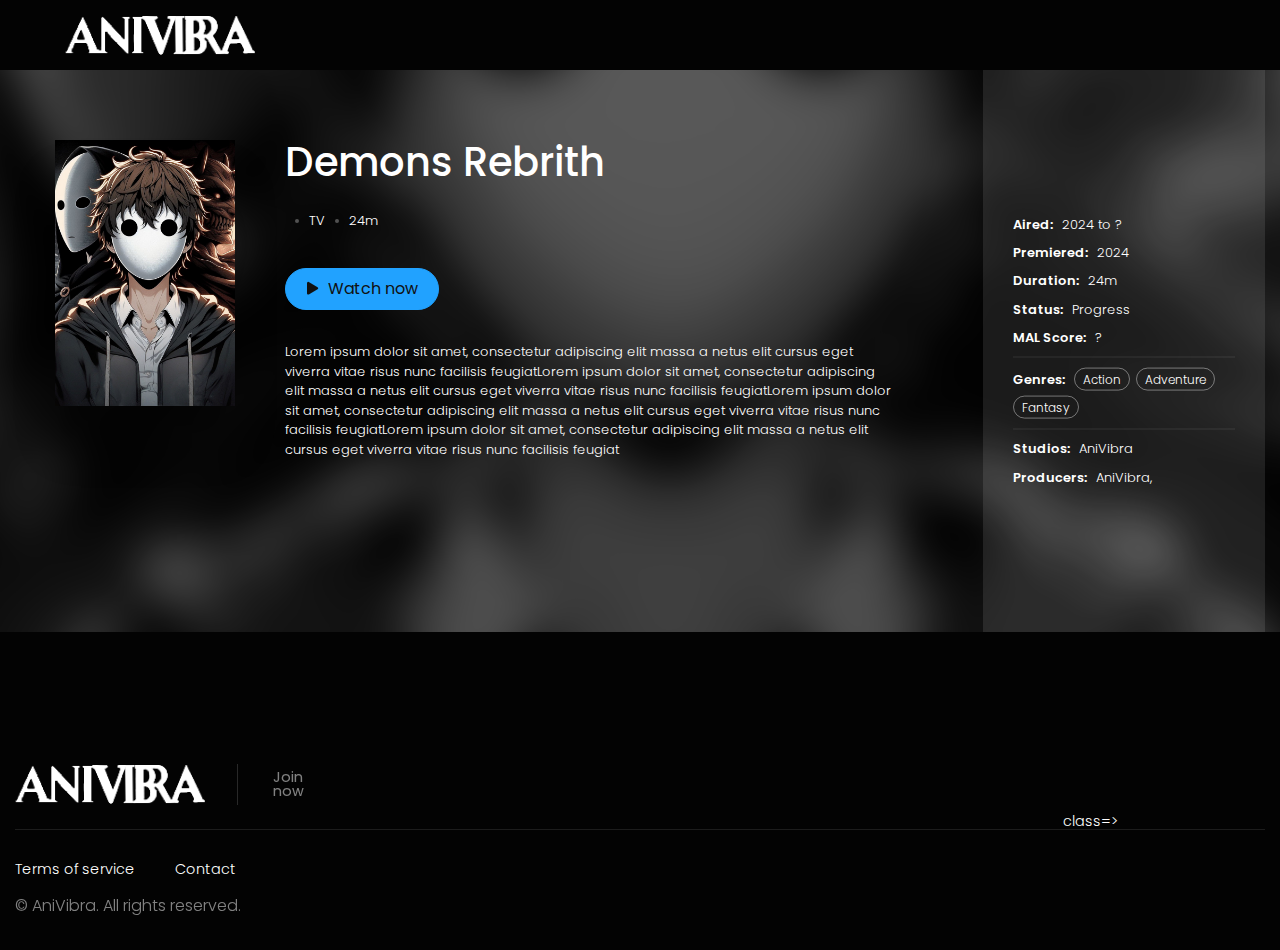
==== commit c4d81bcc: "Update dr.html" ====
--- a/src/html/dr.html
+++ b/src/html/dr.html
@@ -265,7 +265,16 @@
                         <div class="zrg-list">
                             <div class="item"><a href="#" target="_blank"
                                                  
-                        
+                        <script async src="https://pagead2.googlesyndication.com/pagead/js/adsbygoogle.js?client=ca-pub-9154892662427185"
+     crossorigin="anonymous"></script>
+<!-- anivibra -->
+<ins class="adsbygoogle"
+     style="display:inline-block;width:728px;height:90px"
+     data-ad-client="ca-pub-9154892662427185"
+     data-ad-slot="9620727116"></ins>
+<script>
+     (adsbygoogle = window.adsbygoogle || []).push({});
+</script>
                                  class=><i ></i></a>
                             </div>
                             <div class="item"><a href="https://twitter.com/AniwatchTV" target="_blank"
@@ -567,4 +576,4 @@
  
 </script>
 </body>
-</html>+</html>
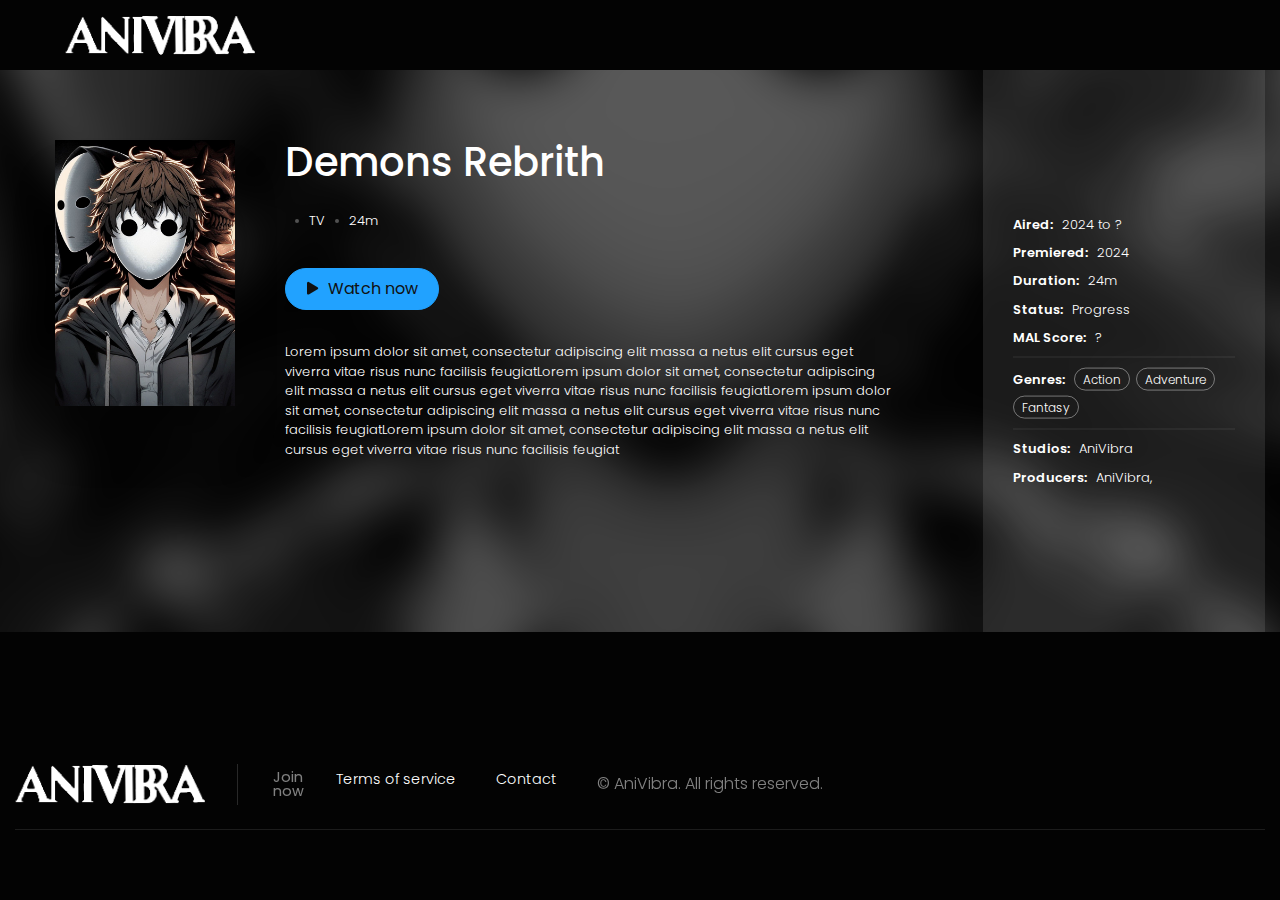
==== commit 92a16e7a: "Update dr.html" ====
--- a/src/html/dr.html
+++ b/src/html/dr.html
@@ -265,17 +265,7 @@
                         <div class="zrg-list">
                             <div class="item"><a href="#" target="_blank"
                                                  
-                        <script async src="https://pagead2.googlesyndication.com/pagead/js/adsbygoogle.js?client=ca-pub-9154892662427185"
-     crossorigin="anonymous"></script>
-<!-- anivibra -->
-<ins class="adsbygoogle"
-     style="display:inline-block;width:728px;height:90px"
-     data-ad-client="ca-pub-9154892662427185"
-     data-ad-slot="9620727116"></ins>
-<script>
-     (adsbygoogle = window.adsbygoogle || []).push({});
-</script>
-                                 class=><i ></i></a>
+    
                             </div>
                             <div class="item"><a href="https://twitter.com/AniwatchTV" target="_blank"
                                                ></i></a>
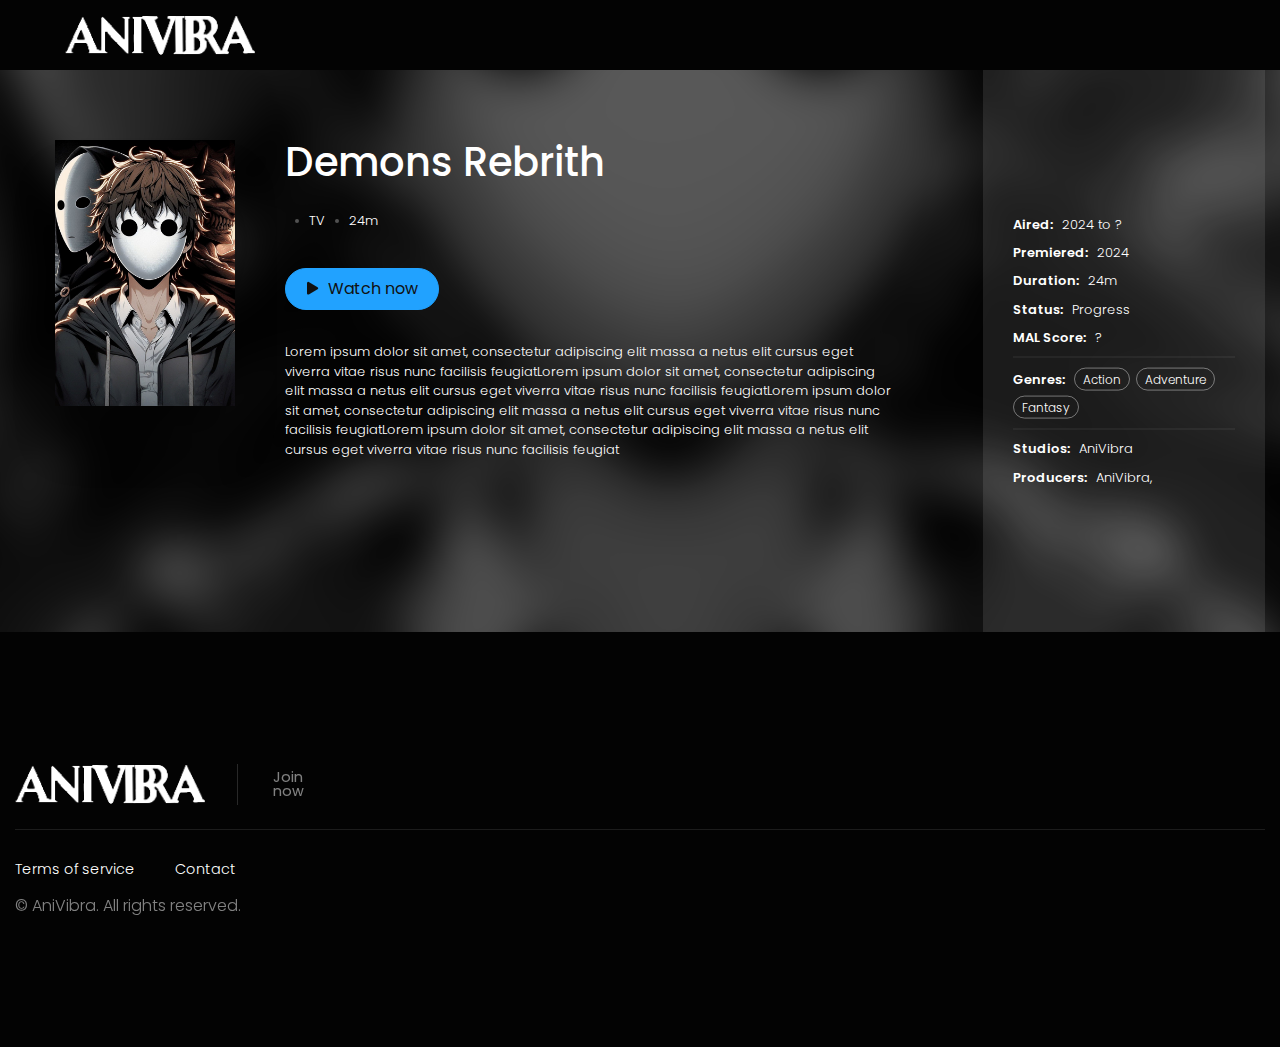
==== commit 74ce6ba7: "Update dr.html" ====
--- a/src/html/dr.html
+++ b/src/html/dr.html
@@ -29,6 +29,7 @@
 <!-- Google tag (gtag.js) -->
 
    
+
     <script>
         window.dataLayer = window.dataLayer || [];
         function gtag(){dataLayer.push(arguments);}
@@ -265,7 +266,8 @@
                         <div class="zrg-list">
                             <div class="item"><a href="#" target="_blank"
                                                  
-    
+                        
+                                 class=><i ></i></a>
                             </div>
                             <div class="item"><a href="https://twitter.com/AniwatchTV" target="_blank"
                                                ></i></a>
@@ -501,6 +503,16 @@
         </div>
     </div>
 </div>
+<script async src="https://pagead2.googlesyndication.com/pagead/js/adsbygoogle.js?client=ca-pub-9154892662427185"
+     crossorigin="anonymous"></script>
+<!-- anivibra -->
+<ins class="adsbygoogle"
+     style="display:inline-block;width:728px;height:90px"
+     data-ad-client="ca-pub-9154892662427185"
+     data-ad-slot="9620727116"></ins>
+<script>
+     (adsbygoogle = window.adsbygoogle || []).push({});
+</script>
 <!--End: Modal-->
 
     <script>var recaptchaSiteKey = '6Ldh6vAmAAAAAH7BbCmHGKNabF4g0Mk5_dIleJm_',
